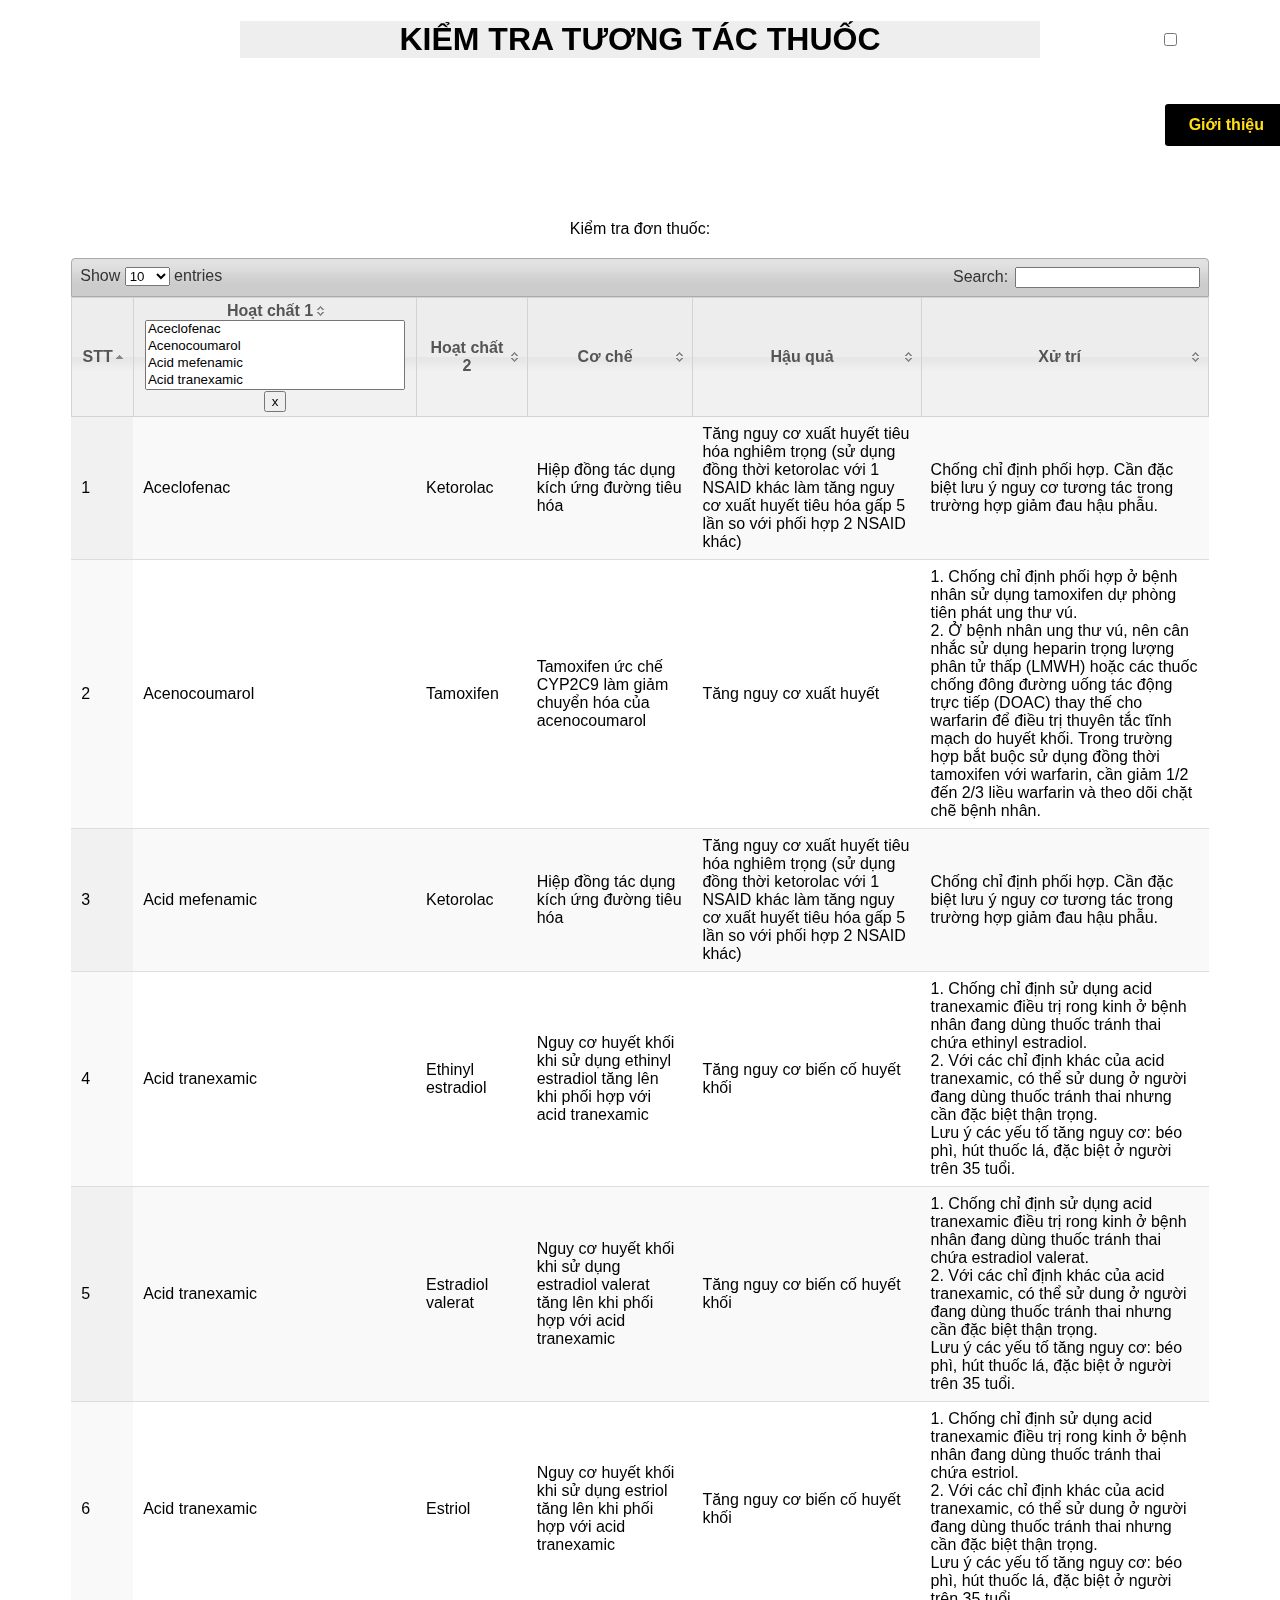
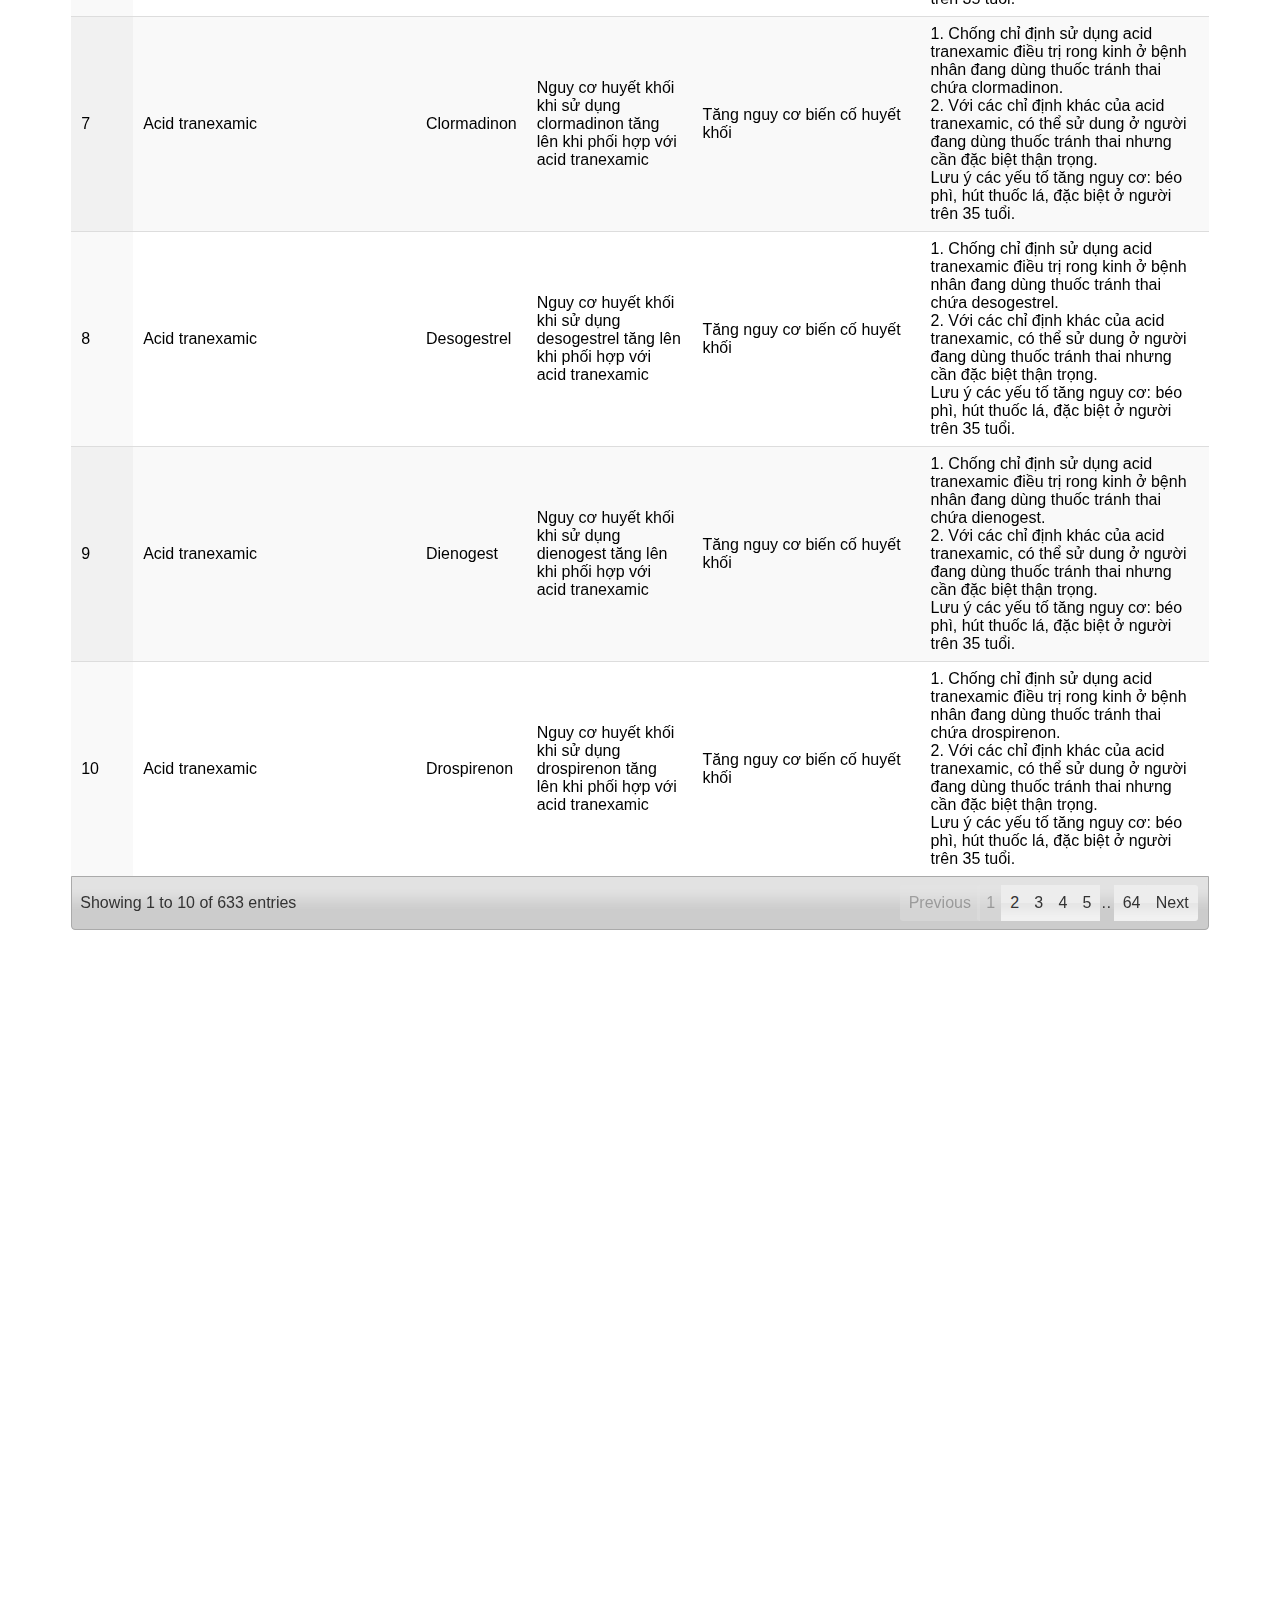
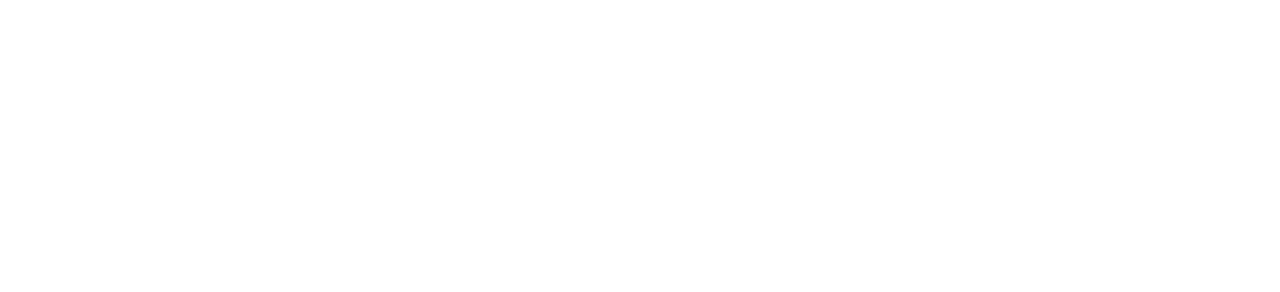
==== index.html @ de85feeb "Update index.html" ====
<!DOCTYPE html>
<html>
<head>

	<meta charset=utf-8 />
	<title>KIỂM TRA ĐƠN THUỐC</title>
	<link href="resources/css/chosen.min.css" rel="stylesheet" type="text/css" />
	
	<link href="resources/css/jquery.dataTables.10.min.css" rel="stylesheet" type="text/css"></link>
	<link href="resources/css/dataTables.colVis.css" rel="stylesheet" type="text/css"></link>
	<link href="resources/css/dataTables.jqueryui.css" rel="stylesheet" type="text/css"></link>
	<link href="resources/css/dataTables.responsive.css" rel="stylesheet" type="text/css" />
	<link href="resources/css/jquery-ui.1.9.0.css" rel="stylesheet" type="text/css" />
	<link href="resources/css/fixedHeader.dataTables.min.css" rel="stylesheet" type="text/css" />	
	<link href="resources/css/jquery.dataTables.yadcf.0.9.2.css" rel="stylesheet" type="text/css" />
	<link href="resources/css/shCore.css" rel="stylesheet" type="text/css" />
	<link href="resources/css/shThemeDefault.css" rel="stylesheet" type="text/css" />
	<link href="resources/css/main.css" rel="stylesheet" type="text/css" />
	<link href="resources/css/select2.css" rel="stylesheet" type="text/css" />
		
	<script src="resources/js/jquery-1.8.2.min.js"></script>
	<script src="resources/js/jquery-ui.1.9.0.js"></script>
	<script src="resources/js/chosen.jquery.min.js"></script>
	<script src="resources/js/jquery.dataTables.10.min.js"></script>
	<script src="resources/js/dataTables.fixedHeader.min.js"></script>
	<script src="resources/js/dataTables.responsive.js"></script>
	<script src="resources/js/dataTables.jqueryui.js"></script>
	<script src="resources/js/dataTables.colVis.js"></script>
	<script src="resources/js/jquery.dataTables.yadcf.0.9.2.js"></script>
	<script src="resources/js/dom_ajax_multiple_1.10_example.js"></script>
	<script type="text/javascript" src="resources/js/shCore.js"></script>
	<script type="text/javascript" src="resources/js/shBrushJScript.js"></script>
	<script src="resources/js/select2.js"></script>

	
	<style>
		.label {
			padding: 0px 10px 0px 10px;
			border: 1px solid #ccc;
			-moz-border-radius: 1em; /* for mozilla-based browsers */
			-webkit-border-radius: 1em; /* for webkit-based browsers */
			border-radius: 1em; /* theoretically for *all* browsers*/
		}
		
		.label.lightblue {
			background-color: #99CCFF;
		}
		
		#external_filter_container_wrapper {
		  margin-bottom: 20px;
		}
		
		#external_filter_container {
		  display: inline-block;
		}
		.modal {
  display: block;
  padding: 0 1em;
  text-align: center;
  width: 100%;
}
@media (min-width: 43.75em) {
  .modal {
    padding: 1em 2em;
    text-align: right;
  }
}
.modal > label {
  background: #000;
  border-radius: .2em;
  color: #FFDE16;
  cursor: pointer;
  display: inline-block;
  font-weight: bold;
  margin: 0.5em 1em;
  padding: 0.75em 1.5em;
  transition: all 0.55s;
}
.modal > label:hover {
  transform: scale(0.97);
}
.modal input {
  position: absolute;
  right: 100px;
  top: 30px;
  z-index: -10;
}
.modal__overlay {
  background: #0c8a5c;
  bottom: 0;
  left: 0;
  position: fixed;
  right: 0;
  text-align: center;
  top: 0;
  z-index: -800;
}
.modal__box {
  padding: 1em .75em;
  position: relative;
  margin: 1em auto;
  max-width: 500px;
  width: 90%;
}
@media (min-height: 37.5em) {
  .modal__box {
    left: 50%;
    position: absolute;
    top: 50%;
    transform: translate(-50%, -80%);
  }
}
@media (min-width: 50em) {
  .modal__box {
    padding: 1.75em;
  }
}
.modal__box label {
  background: #FFDE16;
  border-radius: 50%;
  color: black;
  cursor: pointer;
  display: inline-block;
  height: 1.5em;
  line-height: 1.5em;
  position: absolute;
  right: .5em;
  top: .5em;
  width: 1.5em;
}
.modal__box h2 {
  color: #FFDE16;
  margin-bottom: 1em;
  text-transform: uppercase;
}
.modal__box p {
  color: #FFDE16;
  text-align: left;
}
 
.modal__overlay {
  opacity: 0;
  overflow: hidden;
  transform: scale(0.5);
  transition: all 0.75s cubic-bezier(0.19, 1, 0.22, 1);
}
 
input:checked ~ .modal__overlay {
  opacity: 1;
  transform: scale(1);
  transition: all 0.75s cubic-bezier(0.19, 1, 0.22, 1);
  z-index: 800;
}
 
input:focus + label {
  transform: scale(0.97);
}
			
	</style>
	

</head>
 <body>
	
   	<div class="container_wrapper">
   	 	<div id="description">
	   	 	<h1>KIỂM TRA TƯƠNG TÁC THUỐC</h1> 	 	
   	 	</div>
   	 	<div class="modal">   
					<input class="hide" id="modal" type="checkbox" name="modal" tab-index="1">
    					<label for="modal" >Giới thiệu</label>
   					 <div class="modal__overlay">
     					   <div class="modal__box">
					<label for="modal">✖</label>
            <p>
                 Khoa Dược - VTYT, Trung tâm Y tế huyện Mộ Đức xây dựng bộ công cụ tra cứu điện tử để hỗ trợ nhân viên y tế tra cứu nhanh tương tác thuốc chống chỉ định theo Quyết định số 5948/QĐ-BYT ngày 30/12/2021 của Bộ Y tế. Công cụ này cho phép:
            </p>
            <p>
                <b style="color:crimson">TRA CỨU NHANH</b> toàn bộ tương tác chống chỉ định của 1 hoạt chất bất kỳ.
                <br>
                <b style="color:crimson">DUYỆT ĐƠN</b> kiểm tra tương tác thuốc chống chỉ định giữa các thuốc trong đơn.
            </p>
            <p>
               Đây là công cụ điện tử hỗ trợ công tác chuyên môn dành cho các bác sĩ, dược sĩ và các điều dưỡng giúp quản lý tương tác thuốc trong thực hành lâm sàng. Bộ cơ sở dữ liệu này chỉ ghi nhận các tương tác ở mức độ <b style="color:crimson">chống chỉ định</b>, nhìn chung không khuyến cáo sử dụng đồng thời các thuốc này trên bệnh nhân do nguy cơ vượt trội lợi ích thuốc có thể đem lại cho người bệnh. Do đó, việc không phát hiện được tương tác giữa hai thuốc khi kiểm tra bằng bộ công cụ ở đây <i style="color:crimson">không có nghĩa</i> rằng không xảy ra tương tác trên bệnh nhân.
            </p>	
			    		  </div>
    					</div>
   			</div>	  
		
  	<div class="container">
	      	<div id="external_filter_container_wrapper" class="">
	       	 	<center>
		        <label>Kiểm tra đơn thuốc:</label>
		        <span id="multi-column-filter-01">
			</span>
	       	 	</center>
			
	        
	     	 </div>
			<div id="table_2">
				<table cellpadding="0" cellspacing="0" border="0" class="display" id="entrys_table" width="100%">
<thead>
  <tr>
    <th>STT</th>
    <th>Hoạt chất 1</th>
    <th>Hoạt chất 2</th>
    <th>Cơ chế</th>
    <th>Hậu quả</th>
    <th>Xử trí</th>
  </tr>
</thead>
<tbody>
  <tr>
    <td>1</td>
    <td>Aceclofenac</td>
    <td>Ketorolac</td>
    <td>Hiệp đồng tác dụng kích ứng đường tiêu hóa</td>
    <td>Tăng nguy cơ xuất huyết tiêu hóa nghiêm trọng (sử dụng đồng thời ketorolac với 1 NSAID khác làm tăng nguy cơ xuất huyết tiêu hóa gấp 5 lần so với phối hợp 2 NSAID khác)</td>
    <td>Chống chỉ định phối hợp. Cần đặc biệt lưu ý nguy cơ tương tác trong trường hợp giảm đau hậu phẫu.</td>
  </tr>
  <tr>
    <td>2</td>
    <td>Acenocoumarol</td>
    <td>Tamoxifen</td>
    <td>Tamoxifen ức chế CYP2C9 làm giảm chuyển hóa của acenocoumarol</td>
    <td>Tăng nguy cơ xuất huyết</td>
    <td>1. Chống chỉ định phối hợp ở bệnh nhân sử dụng tamoxifen dự phòng tiên phát ung thư vú.<br> 2. Ở bệnh nhân ung thư vú, nên cân nhắc sử dụng heparin trọng lượng phân tử thấp (LMWH) hoặc các thuốc chống đông đường uống tác động trực tiếp (DOAC) thay thế cho warfarin để điều trị thuyên tắc tĩnh mạch do huyết khối. Trong trường hợp bắt buộc sử dụng đồng thời tamoxifen với warfarin, cần giảm 1/2 đến 2/3 liều warfarin và theo dõi chặt chẽ bệnh nhân.</td>
  </tr>
  <tr>
    <td>3</td>
    <td>Acid mefenamic</td>
    <td>Ketorolac</td>
    <td>Hiệp đồng tác dụng kích ứng đường tiêu hóa</td>
    <td>Tăng nguy cơ xuất huyết tiêu hóa nghiêm trọng (sử dụng đồng thời ketorolac với 1 NSAID khác làm tăng nguy cơ xuất huyết tiêu hóa gấp 5 lần so với phối hợp 2 NSAID khác)</td>
    <td>Chống chỉ định phối hợp. Cần đặc biệt lưu ý nguy cơ tương tác trong trường hợp giảm đau hậu phẫu.</td>
  </tr>
  <tr>
    <td>4</td>
    <td>Acid tranexamic</td>
    <td>Ethinyl estradiol</td>
    <td>Nguy cơ huyết khối khi sử dụng ethinyl estradiol tăng lên khi phối hợp với acid tranexamic</td>
    <td>Tăng nguy cơ biến cố huyết khối</td>
    <td>1. Chống chỉ định sử dụng acid tranexamic điều trị rong kinh ở bệnh nhân đang dùng thuốc tránh thai chứa ethinyl estradiol.<br> 2. Với các chỉ định khác của acid tranexamic, có thể sử dung ở người đang dùng thuốc tránh thai nhưng cần đặc biệt thận trọng.<br> Lưu ý các yếu tố tăng nguy cơ: béo phì, hút thuốc lá, đặc biệt ở người trên 35 tuổi.</td>
  </tr>
  <tr>
    <td>5</td>
    <td>Acid tranexamic</td>
    <td>Estradiol valerat</td>
    <td>Nguy cơ huyết khối khi sử dụng estradiol valerat tăng lên khi phối hợp với acid tranexamic</td>
    <td>Tăng nguy cơ biến cố huyết khối</td>
    <td>1. Chống chỉ định sử dụng acid tranexamic điều trị rong kinh ở bệnh nhân đang dùng thuốc tránh thai chứa estradiol valerat.<br> 2. Với các chỉ định khác của acid tranexamic, có thể sử dung ở người đang dùng thuốc tránh thai nhưng cần đặc biệt thận trọng.<br> Lưu ý các yếu tố tăng nguy cơ: béo phì, hút thuốc lá, đặc biệt ở người trên 35 tuổi.</td>
  </tr>
  <tr>
    <td>6</td>
    <td>Acid tranexamic</td>
    <td>Estriol</td>
    <td>Nguy cơ huyết khối khi sử dụng estriol tăng lên khi phối hợp với acid tranexamic</td>
    <td>Tăng nguy cơ biến cố huyết khối</td>
    <td>1. Chống chỉ định sử dụng acid tranexamic điều trị rong kinh ở bệnh nhân đang dùng thuốc tránh thai chứa estriol.<br> 2. Với các chỉ định khác của acid tranexamic, có thể sử dung ở người đang dùng thuốc tránh thai nhưng cần đặc biệt thận trọng.<br> Lưu ý các yếu tố tăng nguy cơ: béo phì, hút thuốc lá, đặc biệt ở người trên 35 tuổi.</td>
  </tr>
  <tr>
    <td>7</td>
    <td>Acid tranexamic</td>
    <td>Clormadinon</td>
    <td>Nguy cơ huyết khối khi sử dụng clormadinon tăng lên khi phối hợp với acid tranexamic</td>
    <td>Tăng nguy cơ biến cố huyết khối</td>
    <td>1. Chống chỉ định sử dụng acid tranexamic điều trị rong kinh ở bệnh nhân đang dùng thuốc tránh thai chứa clormadinon.<br> 2. Với các chỉ định khác của acid tranexamic, có thể sử dung ở người đang dùng thuốc tránh thai nhưng cần đặc biệt thận trọng.<br> Lưu ý các yếu tố tăng nguy cơ: béo phì, hút thuốc lá, đặc biệt ở người trên 35 tuổi.</td>
  </tr>
  <tr>
    <td>8</td>
    <td>Acid tranexamic</td>
    <td>Desogestrel</td>
    <td>Nguy cơ huyết khối khi sử dụng desogestrel tăng lên khi phối hợp với acid tranexamic</td>
    <td>Tăng nguy cơ biến cố huyết khối</td>
    <td>1. Chống chỉ định sử dụng acid tranexamic điều trị rong kinh ở bệnh nhân đang dùng thuốc tránh thai chứa desogestrel.<br> 2. Với các chỉ định khác của acid tranexamic, có thể sử dung ở người đang dùng thuốc tránh thai nhưng cần đặc biệt thận trọng.<br> Lưu ý các yếu tố tăng nguy cơ: béo phì, hút thuốc lá, đặc biệt ở người trên 35 tuổi.</td>
  </tr>
  <tr>
    <td>9</td>
    <td>Acid tranexamic</td>
    <td>Dienogest</td>
    <td>Nguy cơ huyết khối khi sử dụng dienogest tăng lên khi phối hợp với acid tranexamic</td>
    <td>Tăng nguy cơ biến cố huyết khối</td>
    <td>1. Chống chỉ định sử dụng acid tranexamic điều trị rong kinh ở bệnh nhân đang dùng thuốc tránh thai chứa dienogest.<br> 2. Với các chỉ định khác của acid tranexamic, có thể sử dung ở người đang dùng thuốc tránh thai nhưng cần đặc biệt thận trọng.<br> Lưu ý các yếu tố tăng nguy cơ: béo phì, hút thuốc lá, đặc biệt ở người trên 35 tuổi.</td>
  </tr>
  <tr>
    <td>10</td>
    <td>Acid tranexamic</td>
    <td>Drospirenon</td>
    <td>Nguy cơ huyết khối khi sử dụng drospirenon tăng lên khi phối hợp với acid tranexamic</td>
    <td>Tăng nguy cơ biến cố huyết khối</td>
    <td>1. Chống chỉ định sử dụng acid tranexamic điều trị rong kinh ở bệnh nhân đang dùng thuốc tránh thai chứa drospirenon.<br> 2. Với các chỉ định khác của acid tranexamic, có thể sử dung ở người đang dùng thuốc tránh thai nhưng cần đặc biệt thận trọng.<br> Lưu ý các yếu tố tăng nguy cơ: béo phì, hút thuốc lá, đặc biệt ở người trên 35 tuổi.</td>
  </tr>
  <tr>
    <td>11</td>
    <td>Acid tranexamic</td>
    <td>Etonogestrel</td>
    <td>Nguy cơ huyết khối khi sử dụng etonogestrel tăng lên khi phối hợp với acid tranexamic</td>
    <td>Tăng nguy cơ biến cố huyết khối</td>
    <td>1. Chống chỉ định sử dụng acid tranexamic điều trị rong kinh ở bệnh nhân đang dùng thuốc tránh thai chứa etonogestrel.<br> 2. Với các chỉ định khác của acid tranexamic, có thể sử dung ở người đang dùng thuốc tránh thai nhưng cần đặc biệt thận trọng.<br> Lưu ý các yếu tố tăng nguy cơ: béo phì, hút thuốc lá, đặc biệt ở người trên 35 tuổi.</td>
  </tr>
  <tr>
    <td>12</td>
    <td>Acid tranexamic</td>
    <td>Gestoden</td>
    <td>Nguy cơ huyết khối khi sử dụng gestoden tăng lên khi phối hợp với acid tranexamic</td>
    <td>Tăng nguy cơ biến cố huyết khối</td>
    <td>1. Chống chỉ định sử dụng acid tranexamic điều trị rong kinh ở bệnh nhân đang dùng thuốc tránh thai chứa gestoden.<br> 2. Với các chỉ định khác của acid tranexamic, có thể sử dung ở người đang dùng thuốc tránh thai nhưng cần đặc biệt thận trọng.<br> Lưu ý các yếu tố tăng nguy cơ: béo phì, hút thuốc lá, đặc biệt ở người trên 35 tuổi.</td>
  </tr>
  <tr>
    <td>13</td>
    <td>Acid tranexamic</td>
    <td>Levonorgestrel</td>
    <td>Nguy cơ huyết khối khi sử dụng levonorgestrel tăng lên khi phối hợp với acid tranexamic</td>
    <td>Tăng nguy cơ biến cố huyết khối</td>
    <td>1. Chống chỉ định sử dụng acid tranexamic điều trị rong kinh ở bệnh nhân đang dùng thuốc tránh thai chứa levonorgestrel.<br> 2. Với các chỉ định khác của acid tranexamic, có thể sử dung ở người đang dùng thuốc tránh thai nhưng cần đặc biệt thận trọng.<br> Lưu ý các yếu tố tăng nguy cơ: béo phì, hút thuốc lá, đặc biệt ở người trên 35 tuổi.</td>
  </tr>
  <tr>
    <td>14</td>
    <td>Acid tranexamic</td>
    <td>Lynestrenol</td>
    <td>Nguy cơ huyết khối khi sử dụng lynestrenol tăng lên khi phối hợp với acid tranexamic</td>
    <td>Tăng nguy cơ biến cố huyết khối</td>
    <td>1. Chống chỉ định sử dụng acid tranexamic điều trị rong kinh ở bệnh nhân đang dùng thuốc tránh thai chứa lynestrenol.<br> 2. Với các chỉ định khác của acid tranexamic, có thể sử dung ở người đang dùng thuốc tránh thai nhưng cần đặc biệt thận trọng.<br> Lưu ý các yếu tố tăng nguy cơ: béo phì, hút thuốc lá, đặc biệt ở người trên 35 tuổi.</td>
  </tr>
  <tr>
    <td>15</td>
    <td>Acid tranexamic</td>
    <td>Medroxypro gesteron</td>
    <td>Nguy cơ huyết khối khi sử dụng medroxyprogeste ron tăng lên khi phối hợp với acid tranexamic</td>
    <td>Tăng nguy cơ biến cố huyết khối</td>
    <td>1. Chống chỉ định sử dụng acid tranexamic điều trị rong kinh ở bệnh nhân đang dùng thuốc tránh thai chứa medroxyprogesteron.<br> 2. Với các chỉ định khác của acid tranexamic, có thể sử dung ở người đang dùng thuốc tránh thai nhưng cần đặc biệt thận trọng.<br> Lưu ý các yếu tố tăng nguy cơ: béo phì, hút thuốc lá, đặc biệt ở người trên 35 tuổi.</td>
  </tr>
  <tr>
    <td>16</td>
    <td>Acid tranexamic</td>
    <td>Norelgestro min</td>
    <td>Nguy cơ huyết khối khi sử dụng norelgestromin tăng lên khi phối hợp với acid tranexamic</td>
    <td>Tăng nguy cơ biến cố huyết khối</td>
    <td>1. Chống chỉ định sử dụng acid tranexamic điều trị rong kinh ở bệnh nhân đang dùng thuốc tránh thai chứa norelgestromin.<br> 2. Với các chỉ định khác của acid tranexamic, có thể sử dung ở người đang dùng thuốc tránh thai nhưng cần đặc biệt thận trọng.<br> Lưu ý các yếu tố tăng nguy cơ: béo phì, hút thuốc lá, đặc biệt ở người trên 35 tuổi.</td>
  </tr>
  <tr>
    <td>17</td>
    <td>Acid tranexamic</td>
    <td>Norethindron</td>
    <td>Nguy cơ huyết khối khi sử dụng norethindron tăng lên khi phối hợp với acid tranexamic</td>
    <td>Tăng nguy cơ biến cố huyết khối</td>
    <td>1. Chống chỉ định sử dụng acid tranexamic điều trị rong kinh ở bệnh nhân đang dùng thuốc tránh thai chứa norethindron.<br> 2. Với các chỉ định khác của acid tranexamic, có thể sử dung ở người đang dùng thuốc tránh thai nhưng cần đặc biệt thận trọng.<br> Lưu ý các yếu tố tăng nguy cơ: béo phì, hút thuốc lá, đặc biệt ở người trên 35 tuổi.</td>
  </tr>
  <tr>
    <td>18</td>
    <td>Acid tranexamic</td>
    <td>Norgestrel</td>
    <td>Nguy cơ huyết khối khi sử dụng norgestrel tăng lên khi phối hợp với acid tranexamic</td>
    <td>Tăng nguy cơ biến cố huyết khối</td>
    <td>1. Chống chỉ định sử dụng acid tranexamic điều trị rong kinh ở bệnh nhân đang dùng thuốc tránh thai chứa noregestrel.<br> 2. Với các chỉ định khác của acid tranexamic, có thể sử dung ở người đang dùng thuốc tránh thai nhưng cần đặc biệt thận trọng.<br> Lưu ý các yếu tố tăng nguy cơ: béo phì, hút thuốc lá, đặc biệt ở người trên 35 tuổi.</td>
  </tr>
  <tr>
    <td>19</td>
    <td>Acitretin</td>
    <td>Doxycyclin</td>
    <td>Hiệp đồng tăng độc tính</td>
    <td>Tăng nguy cơ tăng áp nội sọ lành tính (phù gai thị, đau đầu, buồn nôn và nôn, và rối loạn thị giác)</td>
    <td>Chống chỉ định phối hợp</td>
  </tr>
  <tr>
    <td>20</td>
    <td>Acitretin</td>
    <td>Minocyclin</td>
    <td>Hiệp đồng tăng độc tính</td>
    <td>Tăng nguy cơ tăng áp nội sọ lành tính (phù gai thị, đau đầu, buồn nôn và nôn, và rối loạn thị giác)</td>
    <td>Chống chỉ định phối hợp</td>
  </tr>
  <tr>
    <td>21</td>
    <td>Acitretin</td>
    <td>Tetracyclin</td>
    <td>Hiệp đồng tăng độc tính</td>
    <td>Tăng nguy cơ tăng áp nội sọ lành tính (phù gai thị, đau đầu, buồn nôn và nôn, và rối loạn thị giác)</td>
    <td>Chống chỉ định phối hợp</td>
  </tr>
  <tr>
    <td>22</td>
    <td>Acitretin</td>
    <td>Tigecyclin</td>
    <td>Hiệp đồng tăng độc tính</td>
    <td>Tăng nguy cơ tăng áp nội sọ lành tính (phù gai thị, đau đầu, buồn nôn và nôn, và rối loạn thị giác)</td>
    <td>Chống chỉ định phối hợp</td>
  </tr>
  <tr>
    <td>23</td>
    <td>Adipiodon</td>
    <td>Metformin</td>
    <td>Nguy cơ suy thận cấp liên quan đến cả metformin và thuốc cản quang iod. Suy thận cấp làm tăng nguy cơ nhiễm toan lactic.</td>
    <td>Tăng nguy cơ nhiễm toan lactic và suy thận cấp</td>
    <td>1. Bệnh nhân có MLCT &gt; 30 ml/phút/1,73m2 và không có bằng chứng tổn thương thận cấp, được chỉ định tiêm thuốc cản quang đường tĩnh mạch hoặc tiêm thuốc cản quang đường động mạch tiếp xúc với thận thứ cấp (ví dụ: bơm thuốc vào tim phải, động mạch phổi, động mạch cảnh, động mạch dưới đòn, động mạch vành, động mạch mạc treo hay động mạch dưới động mạch thận): tiếp tục sử dụng metformin như bình thường.<br> 2. Bệnh nhân (1) MLCT &lt; 30 ml/phút/1,73m2 tiêm thuốc cản quang đường tĩnh mạch, đường động mạch tiếp xúc với thận thứ cấp, hoặc (2) Bệnh nhân tiêm thuốc cản quang đường động mạch tiếp xúc với thận đầu tiên (ví dụ: bơm thuốc vào tim trái, động mạch chủ ngực, động mạch chủ bụng trên động mạch thận hoặc động mạch thận) hoặc (3) Có tổn thương thận: Ngừng metformin trước hoặc tại thời điểm tiến hành thủ thuật chẩn đoán hình ảnh và không được dùng lại cho đến ít nhất 48 giờ sau đó. Sau 48 giờ, chỉ sử dụng lại metformin sau khi chức năng thận được đánh giá lại và cho thấy ổn định.<br> * Lưu ý:<br> - Các yếu tố nguy cơ: suy thận, suy tim, không đủ dịch hoặc thiếu dịch, sử dụng liều cao thuốc cản quang hoặc sử dụng đồng thời các thuốc độc tính trên thận khác.<br> - Khuyến cáo về tương tác này không áp dụng trong trường hợp bơm thuốc cản quang iod để chụp X-quang tử cung - vòi trứng.</td>
  </tr>
  <tr>
    <td>24</td>
    <td>Agomelatin</td>
    <td>Ciprofloxacin</td>
    <td>Ciprofloxacin ức chế CYP1A2 mạnh làm giảm chuyển hóa của agomelatin</td>
    <td>Tăng nồng độ của agomelatin trong huyết thanh, tăng nguy cơ tác dụng không mong muốn(đau đầu, buồn ngủ, mệt mỏi, kích động, lo lắng, căng thẳng, chóng mặt, tím tái...)</td>
    <td>Chống chỉ định phối hợp</td>
  </tr>
  <tr>
    <td>25</td>
    <td>Agomelatin</td>
    <td>Fluvoxamin</td>
    <td>Fluvoxamin ức chế CYP1A2 mạnh làm giảm chuyển hóa của agomelatin</td>
    <td>Tăng nồng độ của agomelatin trong huyết thanh, tăng nguy cơ tác dụng không mong muốn(đau đầu, buồn ngủ, mệt mỏi, kích động, lo lắng, căng thẳng, chóng mặt, tím tái...)</td>
    <td>Chống chỉ định phối hợp</td>
  </tr>
  <tr>
    <td>26</td>
    <td>Alfuzosin</td>
    <td>Boceprevir</td>
    <td>Boceprevir ức chế CYP3A4 làm giảm chuyển hóa của alfuzosin</td>
    <td>Tăng nồng độ alfuzosin trong huyết thanh, tâng nguy cơ hạ huyết áp nghiêm trọng</td>
    <td>Chống chỉ định phối hợp</td>
  </tr>
  <tr>
    <td>27</td>
    <td>Alfuzosin</td>
    <td>Lopinavir/ritonavir</td>
    <td>Lopinavir/ritonavir ức chế CYP3A4 làm giảm chuyển hóa của alfuzosin</td>
    <td>Tăng nồng độ alfuzosin trong huyết thanh, tâng nguy cơ hạ huyết áp nghiêm trọng</td>
    <td>Chống chỉ định phối hợp</td>
  </tr>
  <tr>
    <td>28</td>
    <td>Alfuzosin</td>
    <td>Atazanavir/ritonavir</td>
    <td>Atazanavir/ritonavir ức chế CYP3A4 làm giảm chuyển hóa của alfuzosin</td>
    <td>Tăng nồng độ alfuzosin trong huyết thanh, tâng nguy cơ hạ huyết áp nghiêm trọng</td>
    <td>Chống chỉ định phối hợp</td>
  </tr>
  <tr>
    <td>29</td>
    <td>Alfuzosin</td>
    <td>Darunavir/ritonavir</td>
    <td>Darunavir/ritonavir ức chế CYP3A4 làm giảm chuyển hóa của alfuzosin</td>
    <td>Tăng nồng độ alfuzosin trong huyết thanh, tâng nguy cơ hạ huyết áp nghiêm trọng</td>
    <td>Chống chỉ định phối hợp</td>
  </tr>
  <tr>
    <td>30</td>
    <td>Alfuzosin</td>
    <td>Indinavir +/- ritonavir</td>
    <td>Indinavir ức chế CYP3A4 làm giảm chuyển hóa của alfuzosin</td>
    <td>Tăng nồng độ alfuzosin trong huyết thanh, tâng nguy cơ hạ huyết áp nghiêm trọng</td>
    <td>Chống chỉ định phối hợp</td>
  </tr>
  <tr>
    <td>31</td>
    <td>Alfuzosin</td>
    <td>Saquinavir +/- ritonavir</td>
    <td>Saquinavir ức chế CYP3A4 làm giảm chuyển hóa của alfuzosin</td>
    <td>Tăng nồng độ alfuzosin trong huyết thanh, tâng nguy cơ hạ huyết áp nghiêm trọng</td>
    <td>Chống chỉ định phối hợp</td>
  </tr>
  <tr>
    <td>32</td>
    <td>Aliskiren</td>
    <td>Benazepril</td>
    <td>Hiệp đồng tăng tác dụng</td>
    <td>Tăng nguy cơ tăng kali máu, suy thận và hạ huyết áp</td>
    <td>1. Chống chỉ định ở bệnh nhân đái tháo đường hoặc suy thận (MLCT &lt; 60 ml/ph/1,73 m2).<br> 2. Ở các đối tượng khác, cũng nên tránh phối hợp này. Trong trường hợp bắt buộc phối hợp, theo dõi chặt chẽ kali, creatinin và huyết áp của bệnh nhân.</td>
  </tr>
  <tr>
    <td>33</td>
    <td>Aliskiren</td>
    <td>Candesartan</td>
    <td>Hiệp đồng tăng tác dụng</td>
    <td>Tăng nguy cơ tăng kali máu, suy thận và hạ huyết áp</td>
    <td>1. Chống chỉ định ở bệnh nhân đái tháo đường hoặc suy thận (MLCT &lt; 60 ml/ph/1,73 m2).<br> 2. Ở các đối tượng khác, cũng nên tránh phối hợp này. Trong trường hợp bắt buộc phối hợp, theo dõi chặt chẽ kali, creatinin và huyết áp của bệnh nhân.</td>
  </tr>
  <tr>
    <td>34</td>
    <td>Aliskiren</td>
    <td>Captopril</td>
    <td>Hiệp đồng tăng tác dụng</td>
    <td>Tăng nguy cơ tăng kali máu, suy thận và hạ huyết áp</td>
    <td>1. Chống chỉ định ở bệnh nhân đái tháo đường hoặc suy thận (MLCT &lt; 60 ml/ph/1,73 m2).<br> 2. Ở các đối tượng khác, cũng nên tránh phối hợp này. Trong trường hợp bắt buộc phối hợp, theo dõi chặt chẽ kali, creatinin và huyết áp của bệnh nhân.</td>
  </tr>
  <tr>
    <td>35</td>
    <td>Aliskiren</td>
    <td>Enalapril</td>
    <td>Hiệp đồng tăng tác dụng</td>
    <td>Tăng nguy cơ tăng kali máu, suy thận và hạ huyết áp</td>
    <td>1. Chống chỉ định ở bệnh nhân đái tháo đường hoặc suy thận (MLCT &lt; 60 ml/ph/1,73 m2).<br> 2. Ở các đối tượng khác, cũng nên tránh phối hợp này. Trong trường hợp bắt buộc phối hợp, theo dõi chặt chẽ kali, creatinin và huyết áp của bệnh nhân.</td>
  </tr>
  <tr>
    <td>36</td>
    <td>Aliskiren</td>
    <td>Eprosartan</td>
    <td>Hiệp đồng tăng tác dụng</td>
    <td>Tăng nguy cơ tăng kali máu, suy thận và hạ huyết áp</td>
    <td>1. Chống chỉ định ở bệnh nhân đái tháo đường hoặc suy thận (MLCT &lt; 60 ml/ph/1,73 m2).<br> 2. Ở các đối tượng khác, cũng nên tránh phối hợp này. Trong trường hợp bắt buộc phối hợp, theo dõi chặt chẽ kali, creatinin và huyết áp của bệnh nhân.</td>
  </tr>
  <tr>
    <td>37</td>
    <td>Aliskiren</td>
    <td>Imidapril</td>
    <td>Hiệp đồng tăng tác dụng</td>
    <td>Tăng nguy cơ tăng kali máu, suy thận và hạ huyết áp</td>
    <td>1. Chống chỉ định ở bệnh nhân đái tháo đường hoặc suy thận (MLCT &lt; 60 ml/ph/1,73 m2).<br> 2. Ở các đối tượng khác, cũng nên tránh phối hợp này. Trong trường hợp bắt buộc phối hợp, theo dõi chặt chẽ kali, creatinin và huyết áp của bệnh nhân.</td>
  </tr>
  <tr>
    <td>38</td>
    <td>Aliskiren</td>
    <td>Irbesartan</td>
    <td>Hiệp đồng tăng tác dụng</td>
    <td>Tăng nguy cơ tăng kali máu, suy thận và hạ huyết áp</td>
    <td>1. Chống chỉ định ở bệnh nhân đái tháo đường hoặc suy thận (MLCT &lt; 60 ml/ph/1,73 m2).<br> 2. Ở các đối tượng khác, cũng nên tránh phối hợp này. Trong trường hợp bắt buộc phối hợp, theo dõi chặt chẽ kali, creatinin và huyết áp của bệnh nhân.</td>
  </tr>
  <tr>
    <td>39</td>
    <td>Aliskiren</td>
    <td>Lisinopril</td>
    <td>Hiệp đồng tăng tác dụng</td>
    <td>Tăng nguy cơ tăng kali máu, suy thận và hạ huyết áp</td>
    <td>1. Chống chỉ định ở bệnh nhân đái tháo đường hoặc suy thận (MLCT &lt; 60 ml/ph/1,73 m2).<br> 2. Ở các đối tượng khác, cũng nên tránh phối hợp này. Trong trường hợp bắt buộc phối hợp, theo dõi chặt chẽ kali, creatinin và huyết áp của bệnh nhân.</td>
  </tr>
  <tr>
    <td>40</td>
    <td>Aliskiren</td>
    <td>Losartan</td>
    <td>Hiệp đồng tăng tác dụng</td>
    <td>Tăng nguy cơ tăng kali máu, suy thận và hạ huyết áp</td>
    <td>1. Chống chỉ định ở bệnh nhân đái tháo đường hoặc suy thận (MLCT &lt; 60 ml/ph/1,73 m2).<br> 2. Ở các đối tượng khác, cũng nên tránh phối hợp này. Trong trường hợp bắt buộc phối hợp, theo dõi chặt chẽ kali, creatinin và huyết áp của bệnh nhân.</td>
  </tr>
  <tr>
    <td>41</td>
    <td>Aliskiren</td>
    <td>Olmesartan</td>
    <td>Hiệp đồng tăng tác dụng</td>
    <td>Tăng nguy cơ tăng kali máu, suy thận và hạ huyết áp</td>
    <td>1. Chống chỉ định ở bệnh nhân đái tháo đường hoặc suy thận (MLCT &lt; 60 ml/ph/1,73 m2).<br> 2. Ở các đối tượng khác, cũng nên tránh phối hợp này. Trong trường hợp bắt buộc phối hợp, theo dõi chặt chẽ kali, creatinin và huyết áp của bệnh nhân.</td>
  </tr>
  <tr>
    <td>42</td>
    <td>Aliskiren</td>
    <td>Perindopril</td>
    <td>Hiệp đồng tăng tác dụng</td>
    <td>Tăng nguy cơ tăng kali máu, suy thận và hạ huyết áp</td>
    <td>1. Chống chỉ định ở bệnh nhân đái tháo đường hoặc suy thận (MLCT &lt; 60 ml/ph/1,73 m2).<br> 2. Ở các đối tượng khác, cũng nên tránh phối hợp này. Trong trường hợp bắt buộc phối hợp, theo dõi chặt chẽ kali, creatinin và huyết áp của bệnh nhân.</td>
  </tr>
  <tr>
    <td>43</td>
    <td>Aliskiren</td>
    <td>Quinapril</td>
    <td>Hiệp đồng tăng tác dụng</td>
    <td>Tăng nguy cơ tăng kali máu, suy thận và hạ huyết áp</td>
    <td>1. Chống chỉ định ở bệnh nhân đái tháo đường hoặc suy thận (MLCT &lt; 60 ml/ph/1,73 m2).<br> 2. Ở các đối tượng khác, cũng nên tránh phối hợp này. Trong trường hợp bắt buộc phối hợp, theo dõi chặt chẽ kali, creatinin và huyết áp của bệnh nhân.</td>
  </tr>
  <tr>
    <td>44</td>
    <td>Aliskiren</td>
    <td>Ramipril</td>
    <td>Hiệp đồng tăng tác dụng</td>
    <td>Tăng nguy cơ tăng kali máu, suy thận và hạ huyết áp</td>
    <td>1. Chống chỉ định ở bệnh nhân đái tháo đường hoặc suy thận (MLCT &lt; 60 ml/ph/1,73 m2).<br> 2. Ở các đối tượng khác, cũng nên tránh phối hợp này. Trong trường hợp bắt buộc phối hợp, theo dõi chặt chẽ kali, creatinin và huyết áp của bệnh nhân.</td>
  </tr>
  <tr>
    <td>45</td>
    <td>Aliskiren</td>
    <td>Telmisartan</td>
    <td>Hiệp đồng tăng tác dụng</td>
    <td>Tăng nguy cơ tăng kali máu, suy thận và hạ huyết áp</td>
    <td>1. Chống chỉ định ở bệnh nhân đái tháo đường hoặc suy thận (MLCT &lt; 60 ml/ph/1,73 m2).<br> 2. Ở các đối tượng khác, cũng nên tránh phối hợp này. Trong trường hợp bắt buộc phối hợp, theo dõi chặt chẽ kali, creatinin và huyết áp của bệnh nhân.</td>
  </tr>
  <tr>
    <td>46</td>
    <td>Aliskiren</td>
    <td>Trandolapril</td>
    <td>Hiệp đồng tăng tác dụng</td>
    <td>Tăng nguy cơ tăng kali máu, suy thận và hạ huyết áp</td>
    <td>1. Chống chỉ định ở bệnh nhân đái tháo đường hoặc suy thận (MLCT &lt; 60 ml/ph/1,73 m2).<br> 2. Ở các đối tượng khác, cũng nên tránh phối hợp này. Trong trường hợp bắt buộc phối hợp, theo dõi chặt chẽ kali, creatinin và huyết áp của bệnh nhân.</td>
  </tr>
  <tr>
    <td>47</td>
    <td>Aliskiren</td>
    <td>Valsartan</td>
    <td>Hiệp đồng tăng tác dụng</td>
    <td>Tăng nguy cơ tăng kali máu, suy thận và hạ huyết áp</td>
    <td>1. Chống chỉ định ở bệnh nhân đái tháo đường hoặc suy thận (MLCT &lt; 60 ml/ph/1,73 m2).<br> 2. Ở các đối tượng khác, cũng nên tránh phối hợp này. Trong trường hợp bắt buộc phối hợp, theo dõi chặt chẽ kali, creatinin và huyết áp của bệnh nhân.</td>
  </tr>
  <tr>
    <td>48</td>
    <td>Aliskiren</td>
    <td>Zofenopril</td>
    <td>Hiệp đồng tăng tác dụng</td>
    <td>Tăng nguy cơ tăng kali máu, suy thận và hạ huyết áp</td>
    <td>1. Chống chỉ định ở bệnh nhân đái tháo đường hoặc suy thận (MLCT &lt; 60 ml/ph/1,73 m2).<br> 2. Ở các đối tượng khác, cũng nên tránh phối hợp này. Trong trường hợp bắt buộc phối hợp, theo dõi chặt chẽ kali, creatinin và huyết áp của bệnh nhân.</td>
  </tr>
  <tr>
    <td>49</td>
    <td>Alprazolam</td>
    <td>Indinavir +/- ritonavir</td>
    <td>Indinavir ức chế CYP3A4 làm giảm chuyển hóa của alprazolam</td>
    <td>Tăng nồng độ alprazolam trong huyết thanh, tăng nguy cơ tác dụng không mong muốn (buồn ngủ, lờ đờ, lẫn lộn, nặng hơn có thể xuất hiện mất điều hòa vận động, giảm trương lực cơ, hạ huyết áp, suy hô hấp, hôn mê)</td>
    <td>Chống chỉ định phối hợp</td>
  </tr>
  <tr>
    <td>50</td>
    <td>Amiodaron</td>
    <td>Thioridazin</td>
    <td>Hiệp đồng tăng tác dụng</td>
    <td>Tăng nguy cơ kéo dài khoảng QT, xoắn đỉnh</td>
    <td>1. Chống chỉ định phối hợp ở các bệnh nhân có hội chứng QT kéo dài do di truyền hoặc mắc phải.<br> 2. Trên các đối tượng bệnh nhân khác, tốt nhất nên tránh phối hợp các thuốc này. Trong trường hợp cần thiết phối hợp, cần đánh giá cẩn thận nguy cơ/lợi ích và lượng giá các yếu tố nguy cơ trên từng bệnh nhân, đặc biệt là rối loạn điện giải (hạ kali máu, hạ magie máu, hạ calci máu), nhịp tim chậm, nữ giới trước khi quyết định kê đơn.</td>
  </tr>
  <tr>
    <td>51</td>
    <td>Amiodaron</td>
    <td>Moxifloxacin</td>
    <td>Hiệp đồng tăng tác dụng</td>
    <td>Tăng nguy cơ kéo dài khoảng QT, xoắn đỉnh</td>
    <td>1. Chống chỉ định phối hợp ở các bệnh nhân có hội chứng QT kéo dài do di truyền hoặc mắc phải.<br> 2. Trên các đối tượng bệnh nhân khác, tốt nhất nên tránh phối hợp các thuốc này. Trong trường hợp cần thiết phối hợp, cần đánh giá cẩn thận nguy cơ/lợi ích và lượng giá các yếu tố nguy cơ trên từng bệnh nhân, đặc biệt là rối loạn điện giải (hạ kali máu, hạ magie máu, hạ calci máu), nhịp tim chậm, nữ giới trước khi quyết định kê đơn.</td>
  </tr>
  <tr>
    <td>52</td>
    <td>Amiodaron</td>
    <td>Sotalol</td>
    <td>Hiệp đồng tăng tác dụng</td>
    <td>Tăng nguy cơ kéo dài khoảng QT, xoắn đỉnh</td>
    <td>1. Chống chỉ định phối hợp ở các bệnh nhân có hội chứng QT kéo dài do di truyền hoặc mắc phải.<br> 2. Trên các đối tượng bệnh nhân khác, tốt nhất nên tránh phối hợp các thuốc này. Trong trường hợp cần thiết phối hợp, cần đánh giá cẩn thận nguy cơ/lợi ích và lượng giá các yếu tố nguy cơ trên từng bệnh nhân, đặc biệt là rối loạn điện giải (hạ kali máu, hạ magie máu, hạ calci máu), nhịp tim chậm, nữ giới trước khi quyết định kê đơn.</td>
  </tr>
  <tr>
    <td>53</td>
    <td>Amiodaron</td>
    <td>Clorpromazin</td>
    <td>Hiệp đồng tăng tác dụng</td>
    <td>Tăng nguy cơ kéo dài khoảng QT, xoắn đỉnh</td>
    <td>1. Chống chỉ định phối hợp ở các bệnh nhân có hội chứng QT kéo dài do di truyền hoặc mắc phải.<br> 2. Trên các đối tượng bệnh nhân khác, tốt nhất nên tránh phối hợp các thuốc này. Trong trường hợp cần thiết phối hợp, cần đánh giá cẩn thận nguy cơ/lợi ích và lượng giá các yếu tố nguy cơ trên từng bệnh nhân, đặc biệt là rối loạn điện giải (hạ kali máu, hạ magie máu, hạ calci máu), nhịp tim chậm, nữ giới trước khi quyết định kê đơn.</td>
  </tr>
  <tr>
    <td>54</td>
    <td>Amiodaron</td>
    <td>Citalopram</td>
    <td>Hiệp đồng tăng tác dụng</td>
    <td>Tăng nguy cơ kéo dài khoảng QT, xoắn đỉnh</td>
    <td>1. Chống chỉ định phối hợp ở các bệnh nhân có hội chứng QT kéo dài do di truyền hoặc mắc phải.<br> 2. Trên các đối tượng bệnh nhân khác, tốt nhất nên tránh phối hợp các thuốc này. Trong trường hợp cần thiết phối hợp, cần đánh giá cẩn thận nguy cơ/lợi ích và lượng giá các yếu tố nguy cơ trên từng bệnh nhân, đặc biệt là rối loạn điện giải (hạ kali máu, hạ magie máu, hạ calci máu), nhịp tim chậm, nữ giới trước khi quyết định kê đơn.</td>
  </tr>
  <tr>
    <td>55</td>
    <td>Amiodaron</td>
    <td>Escitalopram</td>
    <td>Hiệp đồng tăng tác dụng</td>
    <td>Tăng nguy cơ kéo dài khoảng QT, xoắn đỉnh</td>
    <td>1. Chống chỉ định phối hợp ở các bệnh nhân có hội chứng QT kéo dài do di truyền hoặc mắc phải.<br> 2. Trên các đối tượng bệnh nhân khác, tốt nhất nên tránh phối hợp các thuốc này. Trong trường hợp cần thiết phối hợp, cần đánh giá cẩn thận nguy cơ/lợi ích và lượng giá các yếu tố nguy cơ trên từng bệnh nhân, đặc biệt là rối loạn điện giải (hạ kali máu, hạ magie máu, hạ calci máu), nhịp tim chậm, nữ giới trước khi quyết định kê đơn.</td>
  </tr>
  <tr>
    <td>56</td>
    <td>Amiodaron</td>
    <td>Haloperidol</td>
    <td>Hiệp đồng tăng tác dụng</td>
    <td>Tăng nguy cơ kéo dài khoảng QT, xoắn đỉnh</td>
    <td>1. Chống chỉ định phối hợp ở các bệnh nhân có hội chứng QT kéo dài do di truyền hoặc mắc phải.<br> 2. Trên các đối tượng bệnh nhân khác, tốt nhất nên tránh phối hợp các thuốc này. Trong trường hợp cần thiết phối hợp, cần đánh giá cẩn thận nguy cơ/lợi ích và lượng giá các yếu tố nguy cơ trên từng bệnh nhân, đặc biệt là rối loạn điện giải (hạ kali máu, hạ magie máu, hạ calci máu), nhịp tim chậm, nữ giới trước khi quyết định kê đơn.</td>
  </tr>
  <tr>
    <td>57</td>
    <td>Amiodaron</td>
    <td>Cloroquin</td>
    <td>Hiệp đồng tăng tác dụng</td>
    <td>Tăng nguy cơ kéo dài khoảng QT, xoắn đỉnh</td>
    <td>1. Chống chỉ định phối hợp ở các bệnh nhân có hội chứng QT kéo dài do di truyền hoặc mắc phải.<br> 2. Trên các đối tượng bệnh nhân khác, tốt nhất nên tránh phối hợp các thuốc này. Trong trường hợp cần thiết phối hợp, cần đánh giá cẩn thận nguy cơ/lợi ích và lượng giá các yếu tố nguy cơ trên từng bệnh nhân, đặc biệt là rối loạn điện giải (hạ kali máu, hạ magie máu, hạ calci máu), nhịp tim chậm, nữ giới trước khi quyết định kê đơn.</td>
  </tr>
  <tr>
    <td>58</td>
    <td>Amiodaron</td>
    <td>Domperidon</td>
    <td>Hiệp đồng tăng tác dụng</td>
    <td>Tăng nguy cơ kéo dài khoảng QT, xoắn đỉnh</td>
    <td>Chống chỉ định phối hợp.</td>
  </tr>
  <tr>
    <td>59</td>
    <td>Amiodaron</td>
    <td>Fluconazol</td>
    <td>Hiệp đồng tăng tác dụng</td>
    <td>Tăng nguy cơ kéo dài khoảng QT, xoắn đỉnh</td>
    <td>1. Chống chỉ định phối hợp ở các bệnh nhân có hội chứng QT kéo dài do di truyền hoặc mắc phải.<br> 2. Trên các đối tượng bệnh nhân khác, tốt nhất nên tránh phối hợp các thuốc này. Trong trường hợp cần thiết phối hợp, cần đánh giá cẩn thận nguy cơ/lợi ích và lượng giá các yếu tố nguy cơ trên từng bệnh nhân, đặc biệt là rối loạn điện giải (hạ kali máu, hạ magie máu, hạ calci máu), nhịp tim chậm, nữ giới trước khi quyết định kê đơn.</td>
  </tr>
  <tr>
    <td>60</td>
    <td>Amiodaron</td>
    <td>Piperaquin/ dihydroartemisinin (piperaquin)</td>
    <td>Hiệp đồng tăng tác dụng</td>
    <td>Tăng nguy cơ kéo dài khoảng QT, xoắn đỉnh</td>
    <td>1. Chống chỉ định phối hợp ở các bệnh nhân có hội chứng QT kéo dài do di truyền hoặc mắc phải.<br> 2. Trên các đối tượng bệnh nhân khác, tốt nhất nên tránh phối hợp các thuốc này. Trong trường hợp cần thiết phối hợp, cần đánh giá cẩn thận nguy cơ/lợi ích và lượng giá các yếu tố nguy cơ trên từng bệnh nhân, đặc biệt là rối loạn điện giải (hạ kali máu, hạ magie máu, hạ calci máu), nhịp tim chậm, nữ giới trước khi quyết định kê đơn.</td>
  </tr>
  <tr>
    <td>61</td>
    <td>Amiodaron</td>
    <td>Colchicin</td>
    <td>Amiodaron ức chế P-gp làm giảm thải trừ colchicin.</td>
    <td>Tăng nồng độ colchicin trong huyết thanh, tăng nguy cơ tác dụng độc tính (tiêu chảy, nôn, đau bụng, sốt, xuất huyết, giảm cả ba dòng tế bào máu, các dấu hiệu độc tính trên cơ như đau cơ, mỏi cơ hoặc yếu cơ, nước tiểu sẫm màu, dị cảm, trường hợp nặng có thể gây suy đa tạng và tử vong).</td>
    <td>1. Chống chỉ định ở bệnh nhân suy gan hoặc suy thận.<br> 2. Ở bệnh nhân chức năng gan, thận bình thường: nên tránh phối hợp. Nếu phối hợp: giảm liều colchicin. Dùng liều tiếp theo của colchicin sau 3 ngày. Theo dõi nguy cơ độc tính của colchicin.</td>
  </tr>
  <tr>
    <td>62</td>
    <td>Amiodaron</td>
    <td>Lopinavir/ritonavir (ritonavir)</td>
    <td>Ritonavir ức chế CYP3A4 làm giảm chuyển hóa của amiodaron</td>
    <td>Tăng nồng độ amiodaron trong huyết thanh, tăng nguy cơ tác dụng không mong muốn (hạ huyết áp, chậm nhịp tim, ngừng xoang...)</td>
    <td>Chống chỉ định phối hợp</td>
  </tr>
  <tr>
    <td>63</td>
    <td>Amiodaron</td>
    <td>Darunavir/ritonavir (ritonavir)</td>
    <td>Ritonavir ức chế CYP3A4 làm giảm chuyển hóa của amiodaron</td>
    <td>Tăng nồng độ amiodaron trong huyết thanh, tăng nguy cơ tác dụng không mong muốn (hạ huyết áp, chậm nhịp tim, ngừng xoang...)</td>
    <td>Chống chỉ định phối hợp</td>
  </tr>
  <tr>
    <td>64</td>
    <td>Amiodaron</td>
    <td>Atazanavir/ritonavir (ritonavir)</td>
    <td>Ritonavir ức chế CYP3A4 làm giảm chuyển hóa của amiodaron</td>
    <td>Tăng nồng độ amiodaron trong huyết thanh, tăng nguy cơ tác dụng không mong muốn (hạ huyết áp, chậm nhịp tim, ngừng xoang...)</td>
    <td>Chống chỉ định phối hợp</td>
  </tr>
  <tr>
    <td>65</td>
    <td>Amiodaron</td>
    <td>Indinavir +/- ritonavir</td>
    <td>Indinavir ức chế CYP3A4 làm giảm chuyển hóa của amiodaron</td>
    <td>Tăng nồng độ amiodaron trong huyết thanh, tăng nguy cơ tác dụng không mong muốn (hạ huyết áp, chậm nhịp tim, ngừng xoang...)</td>
    <td>Chống chỉ định phối hợp</td>
  </tr>
  <tr>
    <td>66</td>
    <td>Amiodaron</td>
    <td>Saquinavir +/- ritonavir</td>
    <td>Saquinavir ức chế CYP3A4 làm giảm chuyển hóa của amiodaron</td>
    <td>Tăng nồng độ amiodaron trong huyết thanh, tăng nguy cơ tác dụng không mong muốn (hạ huyết áp, chậm nhịp tim, ngừng xoang...)</td>
    <td>Chống chỉ định phối hợp</td>
  </tr>
  <tr>
    <td>67</td>
    <td>Amiodaron</td>
    <td>Sparfloxacin</td>
    <td>Hiệp đồng tăng tác dụng</td>
    <td>Tăng nguy cơ kéo dài khoảng QT, xoắn đỉnh</td>
    <td>1. Chống chỉ định phối hợp ở các bệnh nhân có hội chứng QT kéo dài do di truyền hoặc mắc phải.<br> 2. Trên các đối tượng bệnh nhân khác, tốt nhất nên tránh phối hợp các thuốc này. Trong trường hợp cần thiết phối hợp, cần đánh giá cẩn thận nguy cơ/lợi ích và lượng giá các yếu tố nguy cơ trên từng bệnh nhân, đặc biệt là rối loạn điện giải (hạ kali máu, hạ magie máu, hạ calci máu), nhịp tim chậm, nữ giới trước khi quyết định kê đơn.</td>
  </tr>
  <tr>
    <td>68</td>
    <td>Amisulpirid</td>
    <td>Thioridazin</td>
    <td>Hiệp đồng tăng tác dụng</td>
    <td>Tăng nguy cơ kéo dài khoảng QT, xoắn đỉnh</td>
    <td>1. Chống chỉ định phối hợp ở các bệnh nhân có hội chứng QT kéo dài do di truyền hoặc mắc phải.<br> 2. Trên các đối tượng bệnh nhân khác, tốt nhất nên tránh phối hợp các thuốc này. Trong trường hợp cần thiết phối hợp, cần đánh giá cẩn thận nguy cơ/lợi ích và lượng giá các yếu tố nguy cơ trên từng bệnh nhân, đặc biệt là rối loạn điện giải (hạ kali máu, hạ magie máu, hạ calci máu), nhịp tim chậm, nữ giới trước khi quyết định kê đơn.</td>
  </tr>
  <tr>
    <td>69</td>
    <td>Amisulpirid</td>
    <td>Sparfloxacin</td>
    <td>Hiệp đồng tăng tác dụng</td>
    <td>Tăng nguy cơ kéo dài khoảng QT, xoắn đỉnh</td>
    <td>1. Chống chỉ định phối hợp ở các bệnh nhân có hội chứng QT kéo dài do di truyền hoặc mắc phải.<br> 2. Trên các đối tượng bệnh nhân khác, tốt nhất nên tránh phối hợp các thuốc này. Trong trường hợp cần thiết phối hợp, cần đánh giá cẩn thận nguy cơ/lợi ích và lượng giá các yếu tố nguy cơ trên từng bệnh nhân, đặc biệt là rối loạn điện giải (hạ kali máu, hạ magie máu, hạ calci máu), nhịp tim chậm, nữ giới trước khi quyết định kê đơn.</td>
  </tr>
  <tr>
    <td>70</td>
    <td>Amitriptylin</td>
    <td>Linezolid</td>
    <td>Hiệp đồng tác dụng serotonin</td>
    <td>Tăng nguy cơ hội chứng serotonin (sốt cao, rối loạn nhận thức, tăng phản xạ, mất phối hợp, rung giật cơ, cứng cơ, co giật, nhịp tim nhanh, tăng huyết áp, tăng thân nhiệt, vã mồ hôi, ảo giác, kích động hoặc bồn chồn…)</td>
    <td>1. Cố gắng tránh sử dụng đồng thời linezolid và amitriptylin. Tốt nhất các thuốc này nên sử dụng cách nhau 2 tuần. Cân nhắc thay đổi sang các thuốc nhóm khác có cùng chỉ định và ít có nguy cơ tương tác hơn.<br> 2. Trong hợp không thể trì hoãn điều trị được 2 tuần, bắt buộc sử dụng dài ngày hoặc khẩn cấp bằng linezolid và không có thuốc khác thay thế, cân bằng lợi ích và nguy cơ xảy ra hội chứng serotonin. Nếu lợi ích vượt trội nguy cơ, vẫn có thể sử dụng đồng thời nhưng cần giám sát chặt chẽ chặt chẽ bệnh nhân, đặc biệt trong tháng đầu tiên sử dụng đồng thời 2 thuốc.</td>
  </tr>
  <tr>
    <td>71</td>
    <td>Amitriptylin</td>
    <td>Xanh methylen (sử dụng đường tiêm tĩnh mạch)</td>
    <td>Hiệp đồng tác dụng serotonin</td>
    <td>Tăng nguy cơ hội chứng serotonin (sốt cao, rối loạn nhận thức, tăng phản xạ, mất phối hợp, rung giật cơ, cứng cơ, co giật, nhịp tim nhanh, tăng huyết áp, tăng thân nhiệt, vã mồ hôi, ảo giác, kích động hoặc bồn chồn…)</td>
    <td>1. Cố gắng tránh sử dụng đồng thời xanh methylen và sumatriptan. Tốt nhất các thuốc này nên sử dụng cách nhau 2 tuần. Cân nhắc thay đổi sang các thuốc nhóm khác có cùng chỉ định và ít có nguy cơ tương tác hơn.<br> 2. Trong hợp không thể trì hoãn điều trị được 2 tuần, bắt buộc sử dụng dài ngày hoặc khẩn cấp bằng xanh methylen và không có thuốc khác thay thế, cân bằng lợi ích và nguy cơ xảy ra hội chứng serotonin. Nếu lợi ích vượt trội nguy cơ, vẫn có thể sử dụng đồng thời nhưng cần giám sát chặt chẽ chặt chẽ bệnh nhân, đặc biệt trong tháng đầu tiên sử dụng đồng thời 2 thuốc.</td>
  </tr>
  <tr>
    <td>72</td>
    <td>Amitriptylin</td>
    <td>Furazolidon</td>
    <td>Hiệp đồng tác dụng serotonin. Tác dụng ức chế MAO của furazolidon do chất chuyển hóa của thuốc, xuất hiện chậm sau 5 - 10 ngày.</td>
    <td>Tăng nguy cơ hội chứng serotonin (sốt cao, rối loạn nhận thức, tăng phản xạ, mất phối hợp, rung giật cơ, cứng cơ, co giật, nhịp tim nhanh, tăng huyết áp, tăng thân nhiệt, vã mồ hôi, ảo giác, kích động hoặc bồn chồn…)</td>
    <td>1. Cố gắng tránh sử dụng đồng thời furazolidon và amitriptylin. Tốt nhất các thuốc này nên sử dụng cách nhau 2 tuần. Cân nhắc thay đổi sang các thuốc nhóm khác có cùng chỉ định và ít có nguy cơ tương tác hơn.<br> 2. Trong hợp không thể trì hoãn điều trị được 2 tuần, bắt buộc sử dụng dài ngày hoặc khẩn cấp bằng furazolidon và không có thuốc khác thay thế, cân bằng lợi ích và nguy cơ xảy ra hội chứng serotonin. Nếu lợi ích vượt trội nguy cơ, vẫn có thể sử dụng đồng thời nhưng cần giám sát chặt chẽ chặt chẽ bệnh nhân, đặc biệt trong tháng đầu tiên sử dụng đồng thời 2 thuốc.</td>
  </tr>
  <tr>
    <td>73</td>
    <td>Arsenic trioxid</td>
    <td>Thioridazin</td>
    <td>Hiệp đồng tăng tác dụng</td>
    <td>Tăng nguy cơ kéo dài khoảng QT, xoắn đỉnh</td>
    <td>1. Chống chỉ định phối hợp ở các bệnh nhân có hội chứng QT kéo dài do di truyền hoặc mắc phải.<br> 2. Trên các đối tượng bệnh nhân khác, tốt nhất nên tránh phối hợp các thuốc này. Trong trường hợp cần thiết phối hợp, cần đánh giá cẩn thận nguy cơ/lợi ích và lượng giá các yếu tố nguy cơ trên từng bệnh nhân, đặc biệt là rối loạn điện giải (hạ kali máu, hạ magie máu, hạ calci máu), nhịp tim chậm, nữ giới trước khi quyết định kê đơn.</td>
  </tr>
  <tr>
    <td>74</td>
    <td>Arsenic trioxid</td>
    <td>Sparfloxacin</td>
    <td>Hiệp đồng tăng tác dụng</td>
    <td>Tăng nguy cơ kéo dài khoảng QT, xoắn đỉnh</td>
    <td>1. Chống chỉ định phối hợp ở các bệnh nhân có hội chứng QT kéo dài do di truyền hoặc mắc phải.<br> 2. Trên các đối tượng bệnh nhân khác, tốt nhất nên tránh phối hợp các thuốc này. Trong trường hợp cần thiết phối hợp, cần đánh giá cẩn thận nguy cơ/lợi ích và lượng giá các yếu tố nguy cơ trên từng bệnh nhân, đặc biệt là rối loạn điện giải (hạ kali máu, hạ magie máu, hạ calci máu), nhịp tim chậm, nữ giới trước khi quyết định kê đơn.</td>
  </tr>
  <tr>
    <td>75</td>
    <td>Arsenic trioxid</td>
    <td>Domperidon</td>
    <td>Hiệp đồng tăng tác dụng</td>
    <td>Tăng nguy cơ kéo dài khoảng QT, xoắn đỉnh</td>
    <td>Chống chỉ định phối hợp.</td>
  </tr>
  <tr>
    <td>76</td>
    <td>Artemether/lumefantrin</td>
    <td>Posaconazol</td>
    <td>Hiệp đồng tăng tác dụng</td>
    <td>Tăng nguy cơ kéo dài khoảng QT, xoắn đỉnh</td>
    <td>1. Chống chỉ định phối hợp ở các bệnh nhân có hội chứng QT kéo dài do di truyền hoặc mắc phải.<br> 2. Trên các đối tượng bệnh nhân khác, tốt nhất nên tránh phối hợp các thuốc này. Trong trường hợp cần thiết phối hợp, cần đánh giá cẩn thận nguy cơ/lợi ích và lượng giá các yếu tố nguy cơ trên từng bệnh nhân, đặc biệt là rối loạn điện giải (hạ kali máu, hạ magie máu, hạ calci máu), nhịp tim chậm, nữ giới trước khi quyết định kê đơn.</td>
  </tr>
  <tr>
    <td>77</td>
    <td>Artemether/lumefantrin</td>
    <td>Fluconazol</td>
    <td>Hiệp đồng tăng tác dụng</td>
    <td>Tăng nguy cơ kéo dài khoảng QT, xoắn đỉnh</td>
    <td>1. Chống chỉ định phối hợp ở các bệnh nhân có hội chứng QT kéo dài do di truyền hoặc mắc phải.<br> 2. Trên các đối tượng bệnh nhân khác, tốt nhất nên tránh phối hợp các thuốc này. Trong trường hợp cần thiết phối hợp, cần đánh giá cẩn thận nguy cơ/lợi ích và lượng giá các yếu tố nguy cơ trên từng bệnh nhân, đặc biệt là rối loạn điện giải (hạ kali máu, hạ magie máu, hạ calci máu), nhịp tim chậm, nữ giới trước khi quyết định kê đơn.</td>
  </tr>
  <tr>
    <td>78</td>
    <td>Artemether/lumefantrin</td>
    <td>Domperidon</td>
    <td>Hiệp đồng tăng tác dụng</td>
    <td>Tăng nguy cơ kéo dài khoảng QT, xoắn đỉnh</td>
    <td>Chống chỉ định phối hợp.</td>
  </tr>
  <tr>
    <td>79</td>
    <td>Artemether/lumefantrin</td>
    <td>Rifampicin</td>
    <td>Rifampicin cảm ứng CYP3A4 làm tăng chuyển hóa của artemether/lumefantrin</td>
    <td>Giảm nồng độ của artemether/lumefan trin trong huyết thanh, dẫn đến giảm hiệu quả điều trị</td>
    <td>Chống chỉ định phối hợp.</td>
  </tr>
  <tr>
    <td>80</td>
    <td>Artemether/lumefantrin</td>
    <td>Enzalutamid</td>
    <td>Enzalutamid cảm ứng CYP3A4 làm tăng chuyển hóa của artemether/lumefantrin</td>
    <td>Giảm nồng độ của artemether/lumefantrin trong huyết thanh, dẫn đến giảm hiệu quả điều trị</td>
    <td>Chống chỉ định phối hợp.</td>
  </tr>
  <tr>
    <td>81</td>
    <td>Artemether/lumefantrin</td>
    <td>Carbamazepin</td>
    <td>Carbamazepin cảm ứng CYP3A4 mạnh làm tăng chuyển hóa của artemether/lumefantrin</td>
    <td>Giảm nồng độ của artemether/lumefantrin trong huyết thanh, dẫn đến giảm hiệu quả điều trị</td>
    <td>Chống chỉ định phối hợp.</td>
  </tr>
  <tr>
    <td>82</td>
    <td>Artemether/lumefantrin</td>
    <td>Phenobarbital</td>
    <td>Phenobarbital cảm ứng CYP3A4 mạnh làm tăng chuyển hóa của artemether/lumefantrin</td>
    <td>Giảm nồng độ của artemether/lumefantrin trong huyết thanh, dẫn đến giảm hiệu quả điều trị</td>
    <td>Chống chỉ định phối hợp.</td>
  </tr>
  <tr>
    <td>83</td>
    <td>Artemether/lumefantrin</td>
    <td>Phenytoin</td>
    <td>Phenytoin cảm ứng CYP3A4 mạnh làm tăng chuyển hóa của artemether/lumefantrin</td>
    <td>Giảm nồng độ của artemether/lumefantrin trong huyết thanh, dẫn đến giảm hiệu quả điều trị</td>
    <td>Chống chỉ định phối hợp.</td>
  </tr>
  <tr>
    <td>84</td>
    <td>Artemether/lumefantrin</td>
    <td>Sparfloxacin</td>
    <td>Hiệp đồng tăng tác dụng</td>
    <td>Tăng nguy cơ kéo dài khoảng QT, xoắn đỉnh</td>
    <td>1. Chống chỉ định phối hợp ở các bệnh nhân có hội chứng QT kéo dài do di truyền hoặc mắc phải.<br> 2. Trên các đối tượng bệnh nhân khác, tốt nhất nên tránh phối hợp các thuốc này. Trong trường hợp cần thiết phối hợp, cần đánh giá cẩn thận nguy cơ/lợi ích và lượng giá các yếu tố nguy cơ trên từng bệnh nhân, đặc biệt là rối loạn điện giải (hạ kali máu, hạ magie máu, hạ calci máu), nhịp tim chậm, nữ giới trước khi quyết định kê đơn.</td>
  </tr>
  <tr>
    <td>85</td>
    <td>Aspirin</td>
    <td>Ketorolac</td>
    <td>Hiệp đồng tác dụng kích ứng đường tiêu hóa</td>
    <td>Tăng nguy cơ xuất huyết tiêu hóa nghiêm trọng (sử dụng đồng thời ketorolac với 1 NSAID khác làm tăng nguy cơ xuất huyết tiêu hóa gấp 5 lần so với phối hợp 2 NSAID khác)</td>
    <td>Chống chỉ định phối hợp. Cần đặc biệt lưu ý nguy cơ tương tác trong trường hợp giảm đau hậu phẫu.</td>
  </tr>
  <tr>
    <td>86</td>
    <td>Atazanavir/ritonavir</td>
    <td>Lovastatin</td>
    <td>Atazanavir/ritonavir ức chế CYP3A4 mạnh làm giảm chuyển hóa của lovastatin</td>
    <td>Tăng nồng độ của lovastatin trong huyết thanh, tăng nguy cơ bệnh cơ hoặc tiêu cơ vân cấp</td>
    <td>Chống chỉ định phối hợp. Trong trường hợp bắt buộc sử dụng dẫn chất statin, thay lovastatin bằng các dẫn chất statin khác (ngoại trừ simvastatin), sử dụng liều thấp nhất có hiệu quả, atorvastatin không quá 10 mg/ngày, rosuvastatin không vượt quá 10 mg/ngày, pitavastatin không cần hiệu chỉnh liều khi phối hợp.</td>
  </tr>
  <tr>
    <td>87</td>
    <td>Atazanavir/ritonavir</td>
    <td>Simvastatin</td>
    <td>Atazanavir/ritonavir ức chế CYP3A4 mạnh làm giảm chuyển hóa của simvastatin</td>
    <td>Tăng nồng độ của simvastatin trong huyết thanh, tăng nguy cơ bệnh cơ hoặc tiêu cơ vân cấp</td>
    <td>Chống chỉ định phối hợp. Trong trường hợp bắt buộc sử dụng dẫn chất statin, thay simvastatin bằng các dẫn chất statin khác (ngoại trừ lovastatin) sử dụng liều thấp nhất có hiệu quả, atorvastatin không quá 10 mg/ngày, rosuvastatin không vượt quá 10 mg/ngày, pitavastatin không cần hiệu chỉnh liều khi phối hợp.</td>
  </tr>
  <tr>
    <td>88</td>
    <td>Atazanavir/ritonavir</td>
    <td>Dihydroergotamin</td>
    <td>Atazanavir/ritonavir ức chế CYP3A4 mạnh làm giảm chuyển hóa của dihydroergotamin</td>
    <td>Tăng nồng độ của dihydroergotamin trong huyết thanh, tăng nguy cơ độc tính (nôn, buồn nôn, hoại tử đầu chi, thiếu máu cục bộ do co thắt mạch…)</td>
    <td>Chống chỉ định phối hợp</td>
  </tr>
  <tr>
    <td>89</td>
    <td>Atazanavir/ritonavir</td>
    <td>Ergotamin</td>
    <td>Atazanavir/ritonavir ức chế CYP3A4 mạnh làm giảm chuyển hóa của ergotamin</td>
    <td>Tăng nồng độ của ergotamin trong huyết thanh, tăng nguy cơ độc tính (nôn, buồn nôn, hoại tử đầu chi, thiếu máu cục bộ do co thắt mạch…)</td>
    <td>Chống chỉ định phối hợp</td>
  </tr>
  <tr>
    <td>90</td>
    <td>Atazanavir/ritonavir</td>
    <td>Ergometrin</td>
    <td>Atazanavir/ritonavir ức chế CYP3A4 mạnh làm giảm chuyển hóa của ergometrin</td>
    <td>Tăng nồng độ của ergometrin trong huyết thanh, tăng nguy cơ độc tính (nôn, buồn nôn, hoại tử đầu chi, thiếu máu cục bộ do co thắt mạch…)</td>
    <td>Tốt nhất nên tránh phối hợp. Đối với trường hợp điều trị băng huyết sau sinh, nếu không còn thuốc khác thay thế ở người bệnh đang sử dụng atazanavir, sử dụng ergometrin chỉ khi lợi ích vượt trội nguy cơ và sử dụng liều thấp nhất có hiệu quả trong thời gian ngắn nhất.</td>
  </tr>
  <tr>
    <td>91</td>
    <td>Atazanavir/ritonavir</td>
    <td>Methylergometrin</td>
    <td>Atazanavir/ritonavir ức chế CYP3A4 mạnh làm giảm chuyển hóa của methylergometrin</td>
    <td>Tăng nồng độ của methylergometrin trong huyết thanh, tăng nguy cơ độc tính (nôn, buồn nôn, hoại tử đầu chi, thiếu máu cục bộ do co thắt mạch…)</td>
    <td>Tốt nhất nên tránh phối hợp. Đối với trường hợp điều trị băng huyết sau sinh, nếu không còn thuốc khác thay thế ở người bệnh đang sử dụng atazanavir, sử dụng methylergometrin chỉ khi lợi ích vượt trội nguy cơ và sử dụng liều thấp nhất có hiệu quả trong thời gian ngắn nhất.</td>
  </tr>
  <tr>
    <td>92</td>
    <td>Atazanavir/ritonavir</td>
    <td>Ivabradin</td>
    <td>Atazanavir/ritonavir ức chế CYP3A4 mạnh làm giảm chuyển hóa của ivabradin</td>
    <td>Tăng nồng độ ivabradin trong huyết thanh, tăng nguy cơ kéo dài khoảng QT và chậm nhịp tim</td>
    <td>Chống chỉ định phối hợp</td>
  </tr>
  <tr>
    <td>93</td>
    <td>Atazanavir/ritonavir</td>
    <td>Ticagrelor</td>
    <td>Atazanavir/ritonavir ức chế CYP3A4 mạnh làm giảm chuyển hóa của ticagrelor</td>
    <td>Tăng nồng độ của ticagrelor trong huyết thanh, tăng nguy cơ xuất huyết</td>
    <td>Chống chỉ định phối hợp</td>
  </tr>
  <tr>
    <td>94</td>
    <td>Atazanavir/ritonavir</td>
    <td>Ranolazin</td>
    <td>Atazanavir/ritonavir ức chế CYP3A4 mạnh làm giảm chuyển hóa của ranolazin</td>
    <td>Tăng nồng độ ranolazin trong huyết thanh, tăng nguy cơ kéo dài khoảng QT</td>
    <td>Chống chỉ định phối hợp</td>
  </tr>
  <tr>
    <td>95</td>
    <td>Atazanavir/ritonavir</td>
    <td>Tolvaptan</td>
    <td>Atazanavir/ritonavir ức chế CYP3A4 mạnh làm giảm chuyển hóa của tolvaptan</td>
    <td>Tăng nồng độ tolvaptan trong huyết thanh, tăng nguy cơ tác dụng không mong muốn (tăng nồng độ natri huyết thanh, đa niệu, khát nước, giảm thể tích tuần hoàn...)</td>
    <td>Chống chỉ định phối hợp</td>
  </tr>
  <tr>
    <td>96</td>
    <td>Atazanavir/ritonavir</td>
    <td>Felodipin</td>
    <td>Atazanavir/ritonavir ức chế CYP3A4 mạnh làm giảm chuyển hóa của felodipin</td>
    <td>Tăng nồng độ felodipin, tăng nguy cơ hạ huyết áp nghiêm trọng</td>
    <td>Chống chỉ định phối hợp</td>
  </tr>
  <tr>
    <td>97</td>
    <td>Atazanavir/ritonavir</td>
    <td>Lercanidipin</td>
    <td>Atazanavir/ritonavir ức chế CYP3A4 mạnh làm giảm chuyển hóa của lercanidipin</td>
    <td>Tăng nồng độ lercanidipin, tăng nguy cơ hạ huyết áp nghiêm trọng</td>
    <td>Chống chỉ định phối hợp</td>
  </tr>
  <tr>
    <td>98</td>
    <td>Atazanavir/ritonavir</td>
    <td>Sildenafil</td>
    <td>Atazanavir/ritonavir ức chế CYP3A4 làm giảm chuyển hóa của sildenafil</td>
    <td>Tăng nồng độ sildenafil trong huyết thanh, tăng nguy cơ độc tính (hạ huyết áp, ngất, rối loạn thị giác)</td>
    <td>1. Chống chỉ định phối hợp trong trường hợp sử dụng sildenafil điều trị tăng áp động mạch phổi.<br> 2. Trong trường hợp sử dụng sildenafil điều trị rối loạn cương dương, liều sildenafil không vượt quá 25 mg mỗi 48 giờ ở người đang sử dụng atazanavir.</td>
  </tr>
  <tr>
    <td>99</td>
    <td>Atazanavir/ritonavir</td>
    <td>Quetiapin</td>
    <td>Atazanavir/ritonavir ức chế CYP3A4 mạnh làm giảm chuyển hóa của quetiapin</td>
    <td>Tăng nồng độ của quetiapin, tăng nguy cơ kéo dài khoảng QT</td>
    <td>Tốt nhất nên tránh phối hợp. Trong trường hợp bắt buộc sử dụng atazanavir, giảm liều quetiapin còn 1/6 liều so với liều bình thường.</td>
  </tr>
  <tr>
    <td>100</td>
    <td>Atazanavir/ritonavir</td>
    <td>Rifampicin</td>
    <td>Rifampicin cảm ứng CYP3A4 làm tăng chuyển hóa của Atazanavir/ritonavir</td>
    <td>Giảm nồng độ atazanavir trong huyết thanh, giảm hiệu quả điều trị</td>
    <td>Chống chỉ định phối hợp</td>
  </tr>
  <tr>
    <td>101</td>
    <td>Atazanavir/ritonavir</td>
    <td>Grazoprevir/ elbasvir</td>
    <td>Atazanavir/ritonavir ức chế OATP1B1/3 làm giảm vận chuyển grazoprevir vào gan.</td>
    <td>Tăng nồng độ grazoprevir/elbasvir, tăng nguy cơ tăng ALT</td>
    <td>Chống chỉ định phối hợp</td>
  </tr>
  <tr>
    <td>102</td>
    <td>Atazanavir/ritonavir</td>
    <td>Domperidon</td>
    <td>Atazanavir/ritonavir ức chế CYP3A4 làm giảm chuyển hóa của domperidon</td>
    <td>Tăng nồng độ domperidon trong huyết thanh, tăng nguy cơ kéo dài khoảng QT</td>
    <td>Chống chỉ định phối hợp</td>
  </tr>
  <tr>
    <td>103</td>
    <td>Atazanavir/ritonavir (ritonavir)</td>
    <td>Colchicin</td>
    <td>Ritonavir ức chế mạnh CYP3A4 và ức chế P-gp làm giảm chuyển hóa và thải trừ colchicin.</td>
    <td>Tăng nồng độ colchicin trong huyết thanh, tăng nguy cơ tác dụng độc tính (tiêu chảy, nôn, đau bụng, sốt, xuất huyết, giảm cả ba dòng tế bào máu, các dấu hiệu độc tính trên cơ như đau cơ, mỏi cơ hoặc yếu cơ, nước tiểu sẫm màu, dị cảm, trường hợp nặng có thể gây suy đa tạng và tử vong).</td>
    <td>1. Chống chỉ định ở bệnh nhân suy gan hoặc suy thận.<br> 2. Ở bệnh nhân chức năng gan, thận bình thường: nên tránh phối hợp. Nếu phối hợp: giảm liều colchicin. Dùng liều tiếp theo của colchicin sau 3 ngày. Theo dõi nguy cơ độc tính của colchicin.</td>
  </tr>
  <tr>
    <td>104</td>
    <td>Atazanavir/ritonavir (ritonavir)</td>
    <td>Vardenafil</td>
    <td>Ritonavir ức chế CYP3A4 làm giảm chuyển hóa của vardenafil</td>
    <td>Tăng nồng độ vardenafil trong huyết thanh, tăng nguy cơ kéo dài khoảng QT</td>
    <td>Chống chỉ định phối hợp</td>
  </tr>
  <tr>
    <td>105</td>
    <td>Atazanavir/ritonavir (ritonavir)</td>
    <td>Propafenon</td>
    <td>Ritonavir ức chế chuyển hóa của propafenon qua CYP3A4 và CYP2D6.</td>
    <td>Tăng nồng độ, dẫn đến tăng độc tính của propafenon (đặc biệt là loạn nhịp tim).</td>
    <td>Chống chỉ định phối hợp.</td>
  </tr>
  <tr>
    <td>106</td>
    <td>Atazanavir/ritonavir (ritonavir)</td>
    <td>Everolimus</td>
    <td>Ritonavir ức chế mạnh CP3A4 làm giảm chuyển hóa của everolimus ở gan, đồng thời, ức chế P-gp làm giảm thải trừ everolimus khỏi cơ thể.</td>
    <td>Tăng nồng độ everolimus trong huyết thanh, tăng tác dụng bất lợi liên quan đến ức chế miễn dịch</td>
    <td>Chống chỉ định phối hợp</td>
  </tr>
  <tr>
    <td>107</td>
    <td>Atazanavir/ritonavir (ritonavir)</td>
    <td>Voriconazol</td>
    <td>Ritonavir cảm ứng CYP2C19 (hoặc ức chế CYP3A4 ở người thiếu hoặc giảm hoạt tính CYP2C19) làm tăng (hoặc giảm) chuyển hóa của voriconazol tùy thuộc từng cá thể (voriconazol là cơ chất của cả CYP3A4 và CYP2C19)</td>
    <td>Giảm (hoặc tăng) nồng độ voriconazol.</td>
    <td>1. Việc phối hợp voriconazol và ritonavir liều cao (400mg mỗi 12 giờ) làm giảm rõ rệt nồng độ voriconazol, vì vậy, chống chỉ định phối hợp voriconazol với ritonavir ở mức liều này.<br> 2. Việc phối hợp voriconazol với ritonavir liều thấp (100mg mỗi 12 giờ) cũng đã cho thấy làm giảm nồng độ voriconazol mặc dù mức độ ít hơn so với liều cao ritonavir, vì vậy, nên tránh phối hợp thuốc trừ khi lợi ích vượt trội nguy cơ.</td>
  </tr>
  <tr>
    <td>108</td>
    <td>Atorvastatin</td>
    <td>Ciclosporin</td>
    <td>Ciclosporin ức chế CYP3A4 làm giảm chuyển hóa của atorvastatin; ciclosporin cũng ức chế cả OATP1B1 làm giảm vận chuyển atorvastatin vào gan.</td>
    <td>Tăng nồng độ simvastatin trong huyết thanh, tăng nguy cơ bệnh cơ hoặc tiêu cơ vân cấp</td>
    <td>Chống chỉ định phối hợp. Cân nhắc thay đổi sang các thuốc nhóm khác có cùng chỉ định và ít có nguy cơ tương tác hơn: thay atorvastatin bằng fluvastatin (tối đa 20 mg/ngày), pravastatin (tối đa 20 mg/ngày), rosuvastatin (tối đa 5 mg/ngày).</td>
  </tr>
  <tr>
    <td>109</td>
    <td>Atorvastatin</td>
    <td>Gemfibrozil</td>
    <td>Gemfibrozil ức chế OATP1B1 làm giảm vận chuyển atorvastatin vào gan.</td>
    <td>Tăng nồng độ atorvastatin trong huyết thanh, tăng nguy cơ bệnh cơ hoặc tiêu cơ vân cấp</td>
    <td>Chống chỉ định phối hợp. Trong trường hợp bắt buộc sử dụng dẫn chất fibrat, thay thế gemfibrozil bằng fenofibrat nhưng cần thận trọng khi phối hợp.</td>
  </tr>
  <tr>
    <td>110</td>
    <td>Atropin</td>
    <td>Kali clorid (dạng uống giải phóng kéo dài)</td>
    <td>Atropin kháng cholinergic gây tồn lưu hoặc làm tăng thời gian kali qua đường tiêu hóa khi sử dụng đường uống, gây loét đường tiêu hóa</td>
    <td>Tăng nguy cơ loét tiêu hóa</td>
    <td>1. Tốt nhất nên tránh phối hợp, đặc biệt ở người cao tuổi. Cân nhắc chuyển sang sử dụng kali đường tĩnh mạch.<br> 2. Trong trường hợp bắt buộc sử dụng đồng thời, cân nhắc một số khuyến cáo sau giúp giảm nguy cơ loét tiêu hóa: (1) uống ít nhất 100 mL nước sau khi uống kali, (2) ngồi hoặc đứng thẳng trong ít nhất 5 - 10 phút sau khi uống thuốc.</td>
  </tr>
  <tr>
    <td>111</td>
    <td>Azithromycin</td>
    <td>Thioridazin</td>
    <td>Hiệp đồng tăng tác dụng</td>
    <td>Tăng nguy cơ kéo dài khoảng QT, xoắn đỉnh</td>
    <td>1. Chống chỉ định phối hợp ở các bệnh nhân có hội chứng QT kéo dài do di truyền hoặc mắc phải.<br> 2. Trên các đối tượng bệnh nhân khác, tốt nhất nên tránh phối hợp các thuốc này. Trong trường hợp cần thiết phối hợp, cần đánh giá cẩn thận nguy cơ/lợi ích và lượng giá các yếu tố nguy cơ trên từng bệnh nhân, đặc biệt là rối loạn điện giải (hạ kali máu, hạ magie máu, hạ calci máu), nhịp tim chậm, nữ giới trước khi quyết định kê đơn.</td>
  </tr>
  <tr>
    <td>112</td>
    <td>Azithromycin</td>
    <td>Haloperidol</td>
    <td>Hiệp đồng tăng tác dụng</td>
    <td>Tăng nguy cơ kéo dài khoảng QT, xoắn đỉnh</td>
    <td>1. Chống chỉ định phối hợp ở các bệnh nhân có hội chứng QT kéo dài do di truyền hoặc mắc phải.<br> 2. Trên các đối tượng bệnh nhân khác, tốt nhất nên tránh phối hợp các thuốc này. Trong trường hợp cần thiết phối hợp, cần đánh giá cẩn thận nguy cơ/lợi ích và lượng giá các yếu tố nguy cơ trên từng bệnh nhân, đặc biệt là rối loạn điện giải (hạ kali máu, hạ magie máu, hạ calci máu), nhịp tim chậm, nữ giới trước khi quyết định kê đơn.</td>
  </tr>
  <tr>
    <td>113</td>
    <td>Azithromycin</td>
    <td>Sparfloxacin</td>
    <td>Hiệp đồng tăng tác dụng</td>
    <td>Tăng nguy cơ kéo dài khoảng QT, xoắn đỉnh</td>
    <td>1. Chống chỉ định phối hợp ở các bệnh nhân có hội chứng QT kéo dài do di truyền hoặc mắc phải.<br> 2. Trên các đối tượng bệnh nhân khác, tốt nhất nên tránh phối hợp các thuốc này. Trong trường hợp cần thiết phối hợp, cần đánh giá cẩn thận nguy cơ/lợi ích và lượng giá các yếu tố nguy cơ trên từng bệnh nhân, đặc biệt là rối loạn điện giải (hạ kali máu, hạ magie máu, hạ calci máu), nhịp tim chậm, nữ giới trước khi quyết định kê đơn.</td>
  </tr>
  <tr>
    <td>114</td>
    <td>Azithromycin</td>
    <td>Domperidon</td>
    <td>Hiệp đồng tăng tác dụng</td>
    <td>Tăng nguy cơ kéo dài khoảng QT, xoắn đỉnh</td>
    <td>Chống chỉ định phối hợp.</td>
  </tr>
  <tr>
    <td>115</td>
    <td>Benazepril</td>
    <td>Sacubitril/val sartan (sacubitril)</td>
    <td>Tăng tích lũy bradykinin gây phù mạch</td>
    <td>Tăng nguy cơ phù mạch</td>
    <td>Chống chỉ định phối hợp. Chỉ bắt đầu sử dụng Sacubitril/valsartan (sacubitril) sau khi ngừng benazepril ít nhất 36 giờ.</td>
  </tr>
  <tr>
    <td>116</td>
    <td>Bleomycin</td>
    <td>Brentuximab</td>
    <td>Chưa rõ</td>
    <td>Tăng nguy cơ độc tính (không nhiễm trùng) trên phổi (bao gồm viêm phổi không nhiễm trùng, bệnh phổi kẽ hoặc hội chứng suy hô hấp cấp tính (ARDS) do tổn thương phế nang, với biểu hiện khó thở, ho và sốt không đặc hiệu</td>
    <td>Chống chỉ định phối hợp</td>
  </tr>
  <tr>
    <td>117</td>
    <td>Boceprevir</td>
    <td>Lovastatin</td>
    <td>Boceprevir ức chế CYP3A4 mạnh làm giảm chuyển hóa của lovastatin</td>
    <td>Tăng nồng độ của lovastatin trong huyết thanh, tăng nguy cơ bệnh cơ hoặc tiêu cơ vân cấp</td>
    <td>Chống chỉ định phối hợp</td>
  </tr>
  <tr>
    <td>118</td>
    <td>Boceprevir</td>
    <td>Simvastatin</td>
    <td>Boceprevir ức chế CYP3A4 mạnh làm giảm chuyển hóa của simvastatin</td>
    <td>Tăng nồng độ của simvastatin trong huyết thanh, tăng nguy cơ bệnh cơ hoặc tiêu cơ vân cấp</td>
    <td>Chống chỉ định phối hợp</td>
  </tr>
  <tr>
    <td>119</td>
    <td>Boceprevir</td>
    <td>Colchicin</td>
    <td>Boceprevir ức chế CYP3A4 mạnh làm giảm chuyển hóa của colchicin</td>
    <td>Tăng nồng độ colchicin trong huyết thanh, tăng nguy cơ tác dụng độc tính (tiêu chảy, nôn, đau bụng, sốt, xuất huyết, giảm cả ba dòng tế bào máu, các dấu hiệu độc tính trên cơ như đau cơ, mỏi cơ hoặc yếu cơ, nước tiểu sẫm màu, dị cảm, trường hợp nặng có thể gây suy đa tạng và tử vong).</td>
    <td>1. Chống chỉ định ở bệnh nhân suy gan hoặc suy thận.<br> 2. Ở bệnh nhân chức năng gan, thận bình thường: nên tránh phối hợp. Nếu phối hợp: giảm liều colchicin. Dùng liều tiếp theo của colchicin sau 3 ngày. Theo dõi nguy cơ độc tính của colchicin.</td>
  </tr>
  <tr>
    <td>120</td>
    <td>Boceprevir</td>
    <td>Dihydroergotamin</td>
    <td>Boceprevir ức chế CYP3A4 mạnh làm giảm chuyển hóa của dihydroergotamin</td>
    <td>Tăng nồng độ của dihydroergotamin trong huyết thanh, tăng nguy cơ độc tính (nôn, buồn nôn, hoại tử đầu chi, thiếu máu cục bộ do co thắt mạch…)</td>
    <td>Chống chỉ định phối hợp</td>
  </tr>
  <tr>
    <td>121</td>
    <td>Boceprevir</td>
    <td>Ergotamin</td>
    <td>Boceprevir ức chế CYP3A4 mạnh làm giảm chuyển hóa của ergotamin</td>
    <td>Tăng nồng độ của ergotamin trong huyết thanh, tăng nguy cơ độc tính (nôn, buồn nôn, hoại tử đầu chi, thiếu máu cục bộ do co thắt mạch…)</td>
    <td>Chống chỉ định phối hợp</td>
  </tr>
  <tr>
    <td>122</td>
    <td>Boceprevir</td>
    <td>Ergometrin</td>
    <td>Boceprevir ức chế CYP3A4 mạnh làm giảm chuyển hóa của ergometrin</td>
    <td>Tăng nồng độ của ergometrin trong huyết thanh, tăng nguy cơ độc tính (nôn, buồn nôn, hoại tử đầu chi, thiếu máu cục bộ do co thắt mạch…)</td>
    <td>Chống chỉ định phối hợp</td>
  </tr>
  <tr>
    <td>123</td>
    <td>Boceprevir</td>
    <td>Methylergometrin</td>
    <td>Boceprevir ức chế CYP3A4 mạnh làm giảm chuyển hóa của methylergometrin</td>
    <td>Tăng nồng độ của methylergometrin trong huyết thanh, tăng nguy cơ độc tính (nôn, buồn nôn, hoại tử đầu chi, thiếu máu cục bộ do co thắt mạch…)</td>
    <td>Chống chỉ định phối hợp</td>
  </tr>
  <tr>
    <td>124</td>
    <td>Boceprevir</td>
    <td>Ivabradin</td>
    <td>Boceprevir ức chế CYP3A4 mạnh làm giảm chuyển hóa của ivabradin</td>
    <td>Tăng nồng độ ivabradin trong huyết thanh, tăng nguy cơ kéo dài khoảng QT và chậm nhịp tim</td>
    <td>Chống chỉ định phối hợp</td>
  </tr>
  <tr>
    <td>125</td>
    <td>Bosentan</td>
    <td>Glibenclamid</td>
    <td>Bosentan cảm ứng CYP3A4 và CYP2C9, làm tăng chuyển hóa của glibenclamid. Cơ chế tăng enzym gan chưa rõ</td>
    <td>Tăng nguy cơ tăng enzym gan, giảm nồng độ glibenclamid trong huyết thanh,giảm hiệu quả điều trị</td>
    <td>Chống chỉ định phối hợp</td>
  </tr>
  <tr>
    <td>126</td>
    <td>Bosentan</td>
    <td>Ciclosporin</td>
    <td>Ciclosporin ức chế CYP3A4 làm giảm chuyển hóa của bosentan; bosentan cảm ứng CYP3A4 làm tăng chuyển hóa của ciclosporin</td>
    <td>Tăng nồng độ của bosentan, tăng nguy cơ tác dụng không mong muốn (đau đầu..); giảm nồng độ của ciclosporin trong huyết thanh, giảm hiệu quả điều trị, tăng nguy cơ thải ghép</td>
    <td>Chống chỉ định phối hợp</td>
  </tr>
  <tr>
    <td>127</td>
    <td>Brivudin</td>
    <td>Capecitabin</td>
    <td>Chất chuyển hóa của brivudin ức chế enzym dihydropyrimidine dehydrogenase (DPD) - enzym chuyển hóa capecitabin</td>
    <td>Tăng nồng độ capecitabin trong máu, dẫn đến tăng nguy cơ độc tính</td>
    <td>Chống chỉ định phối hợp. Chỉ bắt đầu sử dụng capecitabin sau khi ngừng brivudin ít nhất 4 tuần.</td>
  </tr>
  <tr>
    <td>128</td>
    <td>Brivudin</td>
    <td>Fluorouracil</td>
    <td>Chất chuyển hóa của brivudin ức chế enzym dihydropyrimidine dehydrogenase (DPD) - enzym chuyển hóa fluorouracil</td>
    <td>Tăng nồng độ fluoruoracil trong máu, dẫn đến tăng nguy cơ độc tính</td>
    <td>Chống chỉ định phối hợp. Chỉ bắt đầu sử dụng fluoruoracil sau khi ngừng brivudin ít nhất 4 tuần.</td>
  </tr>
  <tr>
    <td>129</td>
    <td>Brivudin</td>
    <td>Tegafur</td>
    <td>Chất chuyển hóa của brivudin ức chế enzym dihydropyrimidine dehydrogenase (DPD) - enzym chuyển hóa tegafur</td>
    <td>Tăng nồng độ tegafur trong máu, dẫn đến tăng nguy cơ độc tính</td>
    <td>Chống chỉ định phối hợp. Chỉ bắt đầu sử dụng tegafur sau khi ngừng brivudin ít nhất 4 tuần.</td>
  </tr>
  <tr>
    <td>130</td>
    <td>Bromocriptin</td>
    <td>Metoclopramid</td>
    <td>Đối kháng tác dụng của nhau</td>
    <td>Giảm hiệu quả của cả hai thuốc</td>
    <td>Chống chỉ định phối hợp</td>
  </tr>
  <tr>
    <td>131</td>
    <td>Bromocriptin</td>
    <td>Sulpirid</td>
    <td>Đối kháng tác dụng của nhau</td>
    <td>Giảm hiệu quả của cả hai thuốc</td>
    <td>Chống chỉ định phối hợp</td>
  </tr>
  <tr>
    <td>132</td>
    <td>Bupropion</td>
    <td>Linezolid</td>
    <td>Hiệp đồng tác dụng serotonin</td>
    <td>Tăng nguy cơ hội chứng serotonin (sốt cao, rối loạn nhận thức, tăng phản xạ, mất phối hợp, rung giật cơ, cứng cơ, co giật, nhịp tim nhanh, tăng huyết áp, tăng thân nhiệt, vã mồ hôi, ảo giác, kích động hoặc bồn chồn…)</td>
    <td>1. Cố gắng tránh sử dụng đồng thời linezolid và bupropion. Tốt nhất các thuốc này nên sử dụng cách nhau 2 tuần. Cân nhắc thay đổi sang các thuốc nhóm khác có cùng chỉ định và ít có nguy cơ tương tác hơn.<br> 2. Trong hợp không thể trì hoãn điều trị được 2 tuần, bắt buộc sử dụng dài ngày hoặc khẩn cấp bằng linezolid và không có thuốc khác thay thế, cân bằng lợi ích và nguy cơ xảy ra hội chứng serotonin. Nếu lợi ích vượt trội nguy cơ, vẫn có thể sử dụng đồng thời nhưng cần giám sát chặt chẽ chặt chẽ bệnh nhân, đặc biệt trong tháng đầu tiên sử dụng đồng thời 2 thuốc.</td>
  </tr>
  <tr>
    <td>133</td>
    <td>Bupropion</td>
    <td>Xanh methylen (sử dụng đường tiêm tĩnh mạch)</td>
    <td>Hiệp đồng tác dụng serotonin</td>
    <td>Tăng nguy cơ hội chứng serotonin (sốt cao, rối loạn nhận thức, tăng phản xạ, mất phối hợp, rung giật cơ, cứng cơ, co giật, nhịp tim nhanh, tăng huyết áp, tăng thân nhiệt, vã mồ hôi, ảo giác, kích động hoặc bồn chồn…)</td>
    <td>1. Cố gắng tránh sử dụng đồng thời xanh methylen và bupropion. Tốt nhất các thuốc này nên sử dụng cách nhau 2 tuần. Cân nhắc thay đổi sang các thuốc nhóm khác có cùng chỉ định và ít có nguy cơ tương tác hơn.<br> 2. Trong hợp không thể trì hoãn điều trị được 2 tuần, bắt buộc sử dụng dài ngày hoặc khẩn cấp bằng xanh methylen và không có thuốc khác thay thế, cân bằng lợi ích và nguy cơ xảy ra hội chứng serotonin. Nếu lợi ích vượt trội nguy cơ, vẫn có thể sử dụng đồng thời nhưng cần giám sát chặt chẽ chặt chẽ bệnh nhân, đặc biệt trong tháng đầu tiên sử dụng đồng thời 2 thuốc.</td>
  </tr>
  <tr>
    <td>134</td>
    <td>Bupropion</td>
    <td>Furazolidon</td>
    <td>Hiệp đồng tác dụng serotonin. Tác dụng ức chế MAO của furazolidon do chất chuyển hóa của thuốc, xuất hiện chậm sau 5 - 10 ngày.</td>
    <td>Tăng nguy cơ hội chứng serotonin (sốt cao, rối loạn nhận thức, tăng phản xạ, mất phối hợp, rung giật cơ, cứng cơ, co giật, nhịp tim nhanh, tăng huyết áp, tăng thân nhiệt, vã mồ hôi, ảo giác, kích động hoặc bồn chồn…)</td>
    <td>1. Cố gắng tránh sử dụng đồng thời furazolidon và bupropion. Tốt nhất các thuốc này nên sử dụng cách nhau 2 tuần. Cân nhắc thay đổi sang các thuốc nhóm khác có cùng chỉ định và ít có nguy cơ tương tác hơn.<br> 2. Trong hợp không thể trì hoãn điều trị được 2 tuần, bắt buộc sử dụng dài ngày hoặc khẩn cấp bằng furazolidon và không có thuốc khác thay thế, cân bằng lợi ích và nguy cơ xảy ra hội chứng serotonin. Nếu lợi ích vượt trội nguy cơ, vẫn có thể sử dụng đồng thời nhưng cần giám sát chặt chẽ chặt chẽ bệnh nhân, đặc biệt trong tháng đầu tiên sử dụng đồng thời 2 thuốc.</td>
  </tr>
  <tr>
    <td>135</td>
    <td>Calci clorid</td>
    <td>Ceftriaxon</td>
    <td>Hình thành tủa calci - ceftriaxon tại mô phổi và thận khi dùng đồng thời đường tĩnh mạch ở trẻ sơ sinh</td>
    <td>Tạo kết tủa tại phổi và thận, có thể dẫn đến tử vong ở trẻ sơ sinh</td>
    <td>1. Chống chỉ định sử dụng đồng thời ở trẻ sơ sinh (&lt; 28 ngày tuổi).<br> 2. Ở các đối tượng khác, không trộn lẫn calci và ceftriaxon trong cùng 1 đường truyền, dùng 2 thuốc theo 2 đường truyền tại 2 vị trí khác nhau hoặc dùng lần lượt từng thuốc sau đó khi tráng rửa đường truyền bằng dung môi tương hợp.</td>
  </tr>
  <tr>
    <td>136</td>
    <td>Calci glubionat</td>
    <td>Ceftriaxon</td>
    <td>Hình thành tủa calci - ceftriaxon tại mô phổi và thận khi dùng đồng thời đường tĩnh mạch ở trẻ sơ sinh</td>
    <td>Tạo kết tủa tại phổi và thận, có thể dẫn đến tử vong ở trẻ sơ sinh</td>
    <td>1. Chống chỉ định sử dụng đồng thời ở trẻ sơ sinh (&lt; 28 ngày tuổi).<br> 2. Ở các đối tượng khác, không trộn lẫn calci và ceftriaxon trong cùng 1 đường truyền, dùng 2 thuốc theo 2 đường truyền tại 2 vị trí khác nhau hoặc dùng lần lượt từng thuốc sau đó khi tráng rửa đường truyền bằng dung môi tương hợp.</td>
  </tr>
  <tr>
    <td>137</td>
    <td>Calci gluconat</td>
    <td>Ceftriaxon</td>
    <td>Hình thành tủa calci - ceftriaxon tại mô phổi và thận khi dùng đồng thời đường tĩnh mạch ở trẻ sơ sinh</td>
    <td>Tạo kết tủa tại phổi và thận, có thể dẫn đến tử vong ở trẻ sơ sinh</td>
    <td>1. Chống chỉ định sử dụng đồng thời ở trẻ sơ sinh (&lt; 28 ngày tuổi).<br> 2. Ở các đối tượng khác, không trộn lẫn calci và ceftriaxon trong cùng 1 đường truyền, dùng 2 thuốc theo 2 đường truyền tại 2 vị trí khác nhau hoặc dùng lần lượt từng thuốc sau đó khi tráng rửa đường truyền bằng dung môi tương hợp.</td>
  </tr>
  <tr>
    <td>138</td>
    <td>Captopril</td>
    <td>Sacubitril/valsartan (sacubitril)</td>
    <td>Tăng tích lũy bradykinin gây phù mạch</td>
    <td>Tăng nguy cơ phù mạch</td>
    <td>Chống chỉ định phối hợp. Chỉ bắt đầu sử dụng Sacubitril/valsartan (sacubitril) sau khi ngừng captopril ít nhất 36 giờ.</td>
  </tr>
  <tr>
    <td>139</td>
    <td>Carbamazepin</td>
    <td>Linezolid</td>
    <td>Hiệp đồng tác dụng serotonin</td>
    <td>Tăng nguy cơ hội chứng serotonin (sốt cao, rối loạn nhận thức, tăng phản xạ, mất phối hợp, rung giật cơ, cứng cơ, co giật, nhịp tim nhanh, tăng huyết áp, tăng thân nhiệt, vã mồ hôi, ảo giác, kích động hoặc bồn chồn…)</td>
    <td>1. Cố gắng tránh sử dụng đồng thời linezolid và carbamazepin. Tốt nhất các thuốc này nên sử dụng cách nhau 2 tuần. Cân nhắc thay đổi sang các thuốc nhóm khác có cùng chỉ định và ít có nguy cơ tương tác hơn.<br> 2. Trong hợp không thể trì hoãn điều trị được 2 tuần, bắt buộc sử dụng dài ngày hoặc khẩn cấp bằng linezolid và không có thuốc khác thay thế, cân bằng lợi ích và nguy cơ xảy ra hội chứng serotonin. Nếu lợi ích vượt trội nguy cơ, vẫn có thể sử dụng đồng thời nhưng cần giám sát chặt chẽ chặt chẽ bệnh nhân, đặc biệt trong tháng đầu tiên sử dụng đồng thời 2 thuốc.</td>
  </tr>
  <tr>
    <td>140</td>
    <td>Carbamazepin</td>
    <td>Xanh methylen (sử dụng đường tiêm tĩnh mạch)</td>
    <td>Hiệp đồng tác dụng serotonin</td>
    <td>Tăng nguy cơ hội chứng serotonin (sốt cao, rối loạn nhận thức, tăng phản xạ, mất phối hợp, rung giật cơ, cứng cơ, co giật, nhịp tim nhanh, tăng huyết áp, tăng thân nhiệt, vã mồ hôi, ảo giác, kích động hoặc bồn chồn…)</td>
    <td>1. Cố gắng tránh sử dụng đồng thời xanh methylen và carbamazepin. Tốt nhất các thuốc này nên sử dụng cách nhau 2 tuần. Cân nhắc thay đổi sang các thuốc nhóm khác có cùng chỉ định và ít có nguy cơ tương tác hơn.<br> 2. Trong hợp không thể trì hoãn điều trị được 2 tuần, bắt buộc sử dụng dài ngày hoặc khẩn cấp bằng xanh methylen và không có thuốc khác thay thế, cân bằng lợi ích và nguy cơ xảy ra hội chứng serotonin. Nếu lợi ích vượt trội nguy cơ, vẫn có thể sử dụng đồng thời nhưng cần giám sát chặt chẽ chặt chẽ bệnh nhân, đặc biệt trong tháng đầu tiên sử dụng đồng thời 2 thuốc.</td>
  </tr>
  <tr>
    <td>141</td>
    <td>Carbamazepin</td>
    <td>Praziquantel</td>
    <td>Carbamazepin cảm ứng CYP3A4 mạnh làm tăng chuyển hóa của praziquantel</td>
    <td>Giảm nồng độ của praziquantel trong huyết thanh, dẫn đến giảm hiệu quả điều trị</td>
    <td>Chống chỉ định phối hợp.</td>
  </tr>
  <tr>
    <td>142</td>
    <td>Carbamazepin</td>
    <td>Rilpivirin</td>
    <td>Carbamazepin cảm ứng CYP3A4 mạnh làm tăng chuyển hóa của rilpivirin</td>
    <td>Giảm nồng độ của rilpivirin trong huyết thanh, dẫn đến giảm hiệu quả điều trị</td>
    <td>Chống chỉ định phối hợp.</td>
  </tr>
  <tr>
    <td>143</td>
    <td>Carbamazepin</td>
    <td>Voriconazol</td>
    <td>Carbamazepin cảm ứng CYP3A4 mạnh làm tăng chuyển hóa của voriconazol</td>
    <td>Giảm nồng độ của voriconazol trong huyết thanh, dẫn đến giảm hiệu quả điều trị</td>
    <td>Chống chỉ định phối hợp.</td>
  </tr>
  <tr>
    <td>144</td>
    <td>Carbamazepin</td>
    <td>Daclatasvir</td>
    <td>Carbamazepin cảm ứng CYP3A4 mạnh làm tăng chuyển hóa của daclatasvir</td>
    <td>Giảm nồng độ của daclatasvir trong huyết thanh, dẫn đến giảm hiệu quả điều trị</td>
    <td>Chống chỉ định phối hợp.</td>
  </tr>
  <tr>
    <td>145</td>
    <td>Carbamazepin</td>
    <td>Delamanid</td>
    <td>Carbamazepin cảm ứng CYP3A4 mạnh làm tăng chuyển hóa của delamanid</td>
    <td>Giảm nồng độ của delamanid trong huyết thanh, dẫn đến giảm hiệu quả điều trị</td>
    <td>Chống chỉ định phối hợp.</td>
  </tr>
  <tr>
    <td>146</td>
    <td>Carbamazepin</td>
    <td>Grazoprevir/ elbasvir</td>
    <td>Carbamazepin cảm ứng CYP3A4 mạnh làm tăng chuyển hóa của Grazoprevir/elbasvir</td>
    <td>Giảm nồng độ grazoprevir/elbasvir trong huyết thanh, dẫn đến giảm hiệu quả điều trị</td>
    <td>Chống chỉ định phối hợp.</td>
  </tr>
  <tr>
    <td>147</td>
    <td>Carbamazepin</td>
    <td>Ranolazin</td>
    <td>Carbamazepin cảm ứng CYP3A4 và P-gp làm tăng chuyển hóa của ranolazin và thải trừ của ranolazin.</td>
    <td>Giảm nồng độ ranolazin trong huyết thanh, giảm hiệu quả điều trị</td>
    <td>Chống chỉ định phối hợp</td>
  </tr>
  <tr>
    <td>148</td>
    <td>Carbamazepin</td>
    <td>Furazolidon</td>
    <td>Hiệp đồng tác dụng serotonin. Tác dụng ức chế MAO của furazolidon do chất chuyển hóa của thuốc, xuất hiện chậm sau 5 - 10 ngày.</td>
    <td>Tăng nguy cơ hội chứng serotonin (sốt cao, rối loạn nhận thức, tăng phản xạ, mất phối hợp, rung giật cơ, cứng cơ, co giật, nhịp tim nhanh, tăng huyết áp, tăng thân nhiệt, vã mồ hôi, ảo giác, kích động hoặc bồn chồn…)</td>
    <td>1. Cố gắng tránh sử dụng đồng thời furazolidon và carbamazepin. Tốt nhất các thuốc này nên sử dụng cách nhau 2 tuần. Cân nhắc thay đổi sang các thuốc nhóm khác có cùng chỉ định và ít có nguy cơ tương tác hơn.<br> 2. Trong hợp không thể trì hoãn điều trị được 2 tuần, bắt buộc sử dụng dài ngày hoặc khẩn cấp bằng furazolidon và không có thuốc khác thay thế, cân bằng lợi ích và nguy cơ xảy ra hội chứng serotonin. Nếu lợi ích vượt trội nguy cơ, vẫn có thể sử dụng đồng thời nhưng cần giám sát chặt chẽ chặt chẽ bệnh nhân, đặc biệt trong tháng đầu tiên sử dụng đồng thời 2 thuốc.</td>
  </tr>
  <tr>
    <td>149</td>
    <td>Carvedilol</td>
    <td>Colchicin</td>
    <td>Carvedilol ức chế P-gp làm giảm thải trừ colchicin.</td>
    <td>Tăng nồng độ colchicin trong huyết thanh, tăng nguy cơ tác dụng độc tính (tiêu chảy, nôn, đau bụng, sốt, xuất huyết, giảm cả ba dòng tế bào máu, các dấu hiệu độc tính trên cơ như đau cơ, mỏi cơ hoặc yếu cơ, nước tiểu sẫm màu, dị cảm, trường hợp nặng có thể gây suy đa tạng và tử vong).</td>
    <td>1. Chống chỉ định ở bệnh nhân suy gan hoặc suy thận.<br> 2. Ở bệnh nhân chức năng gan, thận bình thường: nên tránh phối hợp. Nếu phối hợp: giảm liều colchicin. Dùng liều tiếp theo của colchicin sau 3 ngày. Theo dõi nguy cơ độc tính của colchicin.</td>
  </tr>
  <tr>
    <td>150</td>
    <td>Ceftriaxon</td>
    <td>Dung dịch nuôi dưỡng đường tĩnh mạch chứa calci</td>
    <td>Hình thành tủa calci - ceftriaxon tại mô phổi và thận khi dùng đồng thời đường tĩnh mạch ở trẻ sơ sinh</td>
    <td>Tạo kết tủa tại phổi và thận, có thể dẫn đến tử vong ở trẻ sơ sinh</td>
    <td>1. Chống chỉ định sử dụng đồng thời ở trẻ sơ sinh (&lt; 28 ngày tuổi).<br> 2. Ở các đối tượng khác, không trộn lẫn calci và ceftriaxon trong cùng 1 đường truyền, dùng 2 thuốc theo 2 đường truyền tại 2 vị trí khác nhau hoặc dùng lần lượt từng thuốc sau đó khi tráng rửa đường truyền bằng dung môi tương hợp.</td>
  </tr>
  <tr>
    <td>151</td>
    <td>Ceftriaxon</td>
    <td>Ringer Lactat</td>
    <td>Hình thành tủa calci - ceftriaxon tại mô phổi và thận khi dùng đồng thời đường tĩnh mạch ở trẻ sơ sinh</td>
    <td>Tạo kết tủa tại phổi và thận, có thể dẫn đến tử vong ở trẻ sơ sinh</td>
    <td>1. Chống chỉ định sử dụng đồng thời ở trẻ sơ sinh (&lt; 28 ngày tuổi).<br> 2. Ở các đối tượng khác, không trộn lẫn calci và ceftriaxon trong cùng 1 đường truyền, dùng 2 thuốc theo 2 đường truyền tại 2 vị trí khác nhau hoặc dùng lần lượt từng thuốc sau đó khi tráng rửa đường truyền bằng dung môi tương hợp.</td>
  </tr>
  <tr>
    <td>152</td>
    <td>Celecoxib</td>
    <td>Ketorolac</td>
    <td>Hiệp đồng tác dụng kích ứng đường tiêu hóa</td>
    <td>Tăng nguy cơ xuất huyết tiêu hóa nghiêm trọng (sử dụng đồng thời ketorolac với 1 NSAID khác làm tăng nguy cơ xuất huyết tiêu hóa gấp 5 lần so với phối hợp 2 NSAID khác)</td>
    <td>Chống chỉ định phối hợp. Cần đặc biệt lưu ý nguy cơ tương tác trong trường hợp giảm đau hậu phẫu.</td>
  </tr>
  <tr>
    <td>153</td>
    <td>Ciclosporin</td>
    <td>Pitavastatin</td>
    <td>Ciclosporin ức chế OATP1B1 làm giảm vận chuyển pitavastatin vào gan.</td>
    <td>Tăng nồng độ pitavastatin trong huyết thanh, tăng nguy cơ bệnh cơ hoặc tiêu cơ vân cấp</td>
    <td>Chống chỉ định phối hợp. Cân nhắc thay đổi sang các thuốc nhóm khác có cùng chỉ định và ít có nguy cơ tương tác hơn: thay pitavastatin bằng fluvastatin (tối đa 20 mg/ngày), pravastatin (tối đa 20 mg/ngày), rosuvastatin (tối đa 5 mg/ngày).</td>
  </tr>
  <tr>
    <td>154</td>
    <td>Ciclosporin</td>
    <td>Lovastatin</td>
    <td>Ciclosporin ức chế CYP3A4 làm giảm chuyển hóa của lovastatin; ciclosporin cũng ức chế cả OATP1B1 làm giảm vận chuyển lovastatin vào gan.</td>
    <td>Tăng nồng độ lovastatin trong huyết thanh, tăng nguy cơ bệnh cơ hoặc tiêu cơ vân cấp</td>
    <td>Chống chỉ định phối hợp. Trong trường hợp bắt buộc sử dụng dẫn chất statin, thay lovastatin bằng fluvastatin (tối đa 20 mg/ngày), pravastatin (tối đa 20 mg/ngày), rosuvastatin (tối đa 5 mg/ngày).</td>
  </tr>
  <tr>
    <td>155</td>
    <td>Ciclosporin</td>
    <td>Simvastatin</td>
    <td>Ciclosporin ức chế CYP3A4 làm giảm chuyển hóa của simvastatin; ciclosporin cũng ức chế cả OATP1B1 làm giảm vận chuyển simvastatin vào gan.</td>
    <td>Tăng nồng độ simvastatin trong huyết thanh, tăng nguy cơ bệnh cơ hoặc tiêu cơ vân cấp</td>
    <td>Chống chỉ định phối hợp. Trong trường hợp bắt buộc sử dụng dẫn chất statin, thay simvastatin bằng fluvastatin (tối đa 20 mg/ngày), pravastatin (tối đa 20 mg/ngày), rosuvastatin (tối đa 5 mg/ngày).</td>
  </tr>
  <tr>
    <td>156</td>
    <td>Ciclosporin</td>
    <td>Colchicin</td>
    <td>Ciclosporin ức chế P-gp làm giảm thải trừ colchicin.</td>
    <td>Tăng nồng độ colchicin trong huyết thanh, tăng nguy cơ tác dụng độc tính (tiêu chảy, nôn, đau bụng, sốt, xuất huyết, giảm cả ba dòng tế bào máu, các dấu hiệu độc tính trên cơ như đau cơ, mỏi cơ hoặc yếu cơ, nước tiểu sẫm màu, dị cảm, trường hợp nặng có thể gây suy đa tạng và tử vong).</td>
    <td>1. Chống chỉ định ở bệnh nhân suy gan hoặc suy thận.<br> 2. Ở bệnh nhân chức năng gan, thận bình thường: nên tránh phối hợp. Nếu phối hợp: giảm liều colchicin. Dùng liều tiếp theo của colchicin sau 3 ngày. Theo dõi nguy cơ độc tính của colchicin.</td>
  </tr>
  <tr>
    <td>157</td>
    <td>Ciclosporin</td>
    <td>Lercanidipin</td>
    <td>Ciclosporin ức chế CYP3A4 làm giảm chuyển hóa của lercanidipin và ngược lại, lercanidipin ức chế yếu CYP3A4 làm giảm chuyển hóa ciclosporin.</td>
    <td>Tăng nồng độ ciclosporin, tăng nồng độ lercanidipin trong huyết thanh, tăng nguy cơ hạ huyết áp nghiêm trọng</td>
    <td>Chống chỉ định phối hợp</td>
  </tr>
  <tr>
    <td>158</td>
    <td>Ciclosporin</td>
    <td>Grazoprevir/ elbasvir</td>
    <td>Ciclosporin ức chế OATP1B1/3 làm giảm vận chuyển grazoprevir vào gan.</td>
    <td>Tăng nồng độ grazoprevir/elbasvir, tăng nguy cơ tăng ALT</td>
    <td>Chống chỉ định phối hợp</td>
  </tr>
  <tr>
    <td>159</td>
    <td>Cilostazol</td>
    <td>Domperidon</td>
    <td>Hiệp đồng tăng tác dụng</td>
    <td>Tăng nguy cơ kéo dài khoảng QT, xoắn đỉnh</td>
    <td>Chống chỉ định phối hợp.</td>
  </tr>
  <tr>
    <td>160</td>
    <td>Ciprofloxacin</td>
    <td>Thioridazin</td>
    <td>Hiệp đồng tăng tác dụng</td>
    <td>Tăng nguy cơ kéo dài khoảng QT, xoắn đỉnh</td>
    <td>1. Chống chỉ định phối hợp ở các bệnh nhân có hội chứng QT kéo dài do di truyền hoặc mắc phải.<br> 2. Trên các đối tượng bệnh nhân khác, tốt nhất nên tránh phối hợp các thuốc này. Trong trường hợp cần thiết phối hợp, cần đánh giá cẩn thận nguy cơ/lợi ích và lượng giá các yếu tố nguy cơ trên từng bệnh nhân, đặc biệt là rối loạn điện giải (hạ kali máu, hạ magie máu, hạ calci máu), nhịp tim chậm, nữ giới trước khi quyết định kê đơn.</td>
  </tr>
  <tr>
    <td>161</td>
    <td>Ciprofloxacin</td>
    <td>Tizanidin</td>
    <td>Ciprofloxacin ức chế CYP1A2 mạnh làm giảm chuyển hóa của tizanidin</td>
    <td>Tăng nồng độ của tizanidin trong huyết thanh, tăng nguy cơ tác dụng bất lợi (hạ huyết áp, buồn ngủ, nhịp tim chậm...)</td>
    <td>Chống chỉ định phối hợp</td>
  </tr>
  <tr>
    <td>162</td>
    <td>Ciprofloxacin</td>
    <td>Duloxetin</td>
    <td>Ciprofloxacin ức chế CYP1A2 mạnh làm giảm chuyển hóa của duloxetin</td>
    <td>Tăng nồng độ của duloxetin trong huyết thanh, tăng nguy cơ tác dụng không mong muốn (buồn ngủ, hôn mê, hội chứng serotonin, co giật, nôn và nhịp tim nhanh...)</td>
    <td>Chống chỉ định phối hợp</td>
  </tr>
  <tr>
    <td>163</td>
    <td>Ciprofloxacin</td>
    <td>Domperidon</td>
    <td>Hiệp đồng tăng tác dụng</td>
    <td>Tăng nguy cơ kéo dài khoảng QT, xoắn đỉnh</td>
    <td>Chống chỉ định phối hợp.</td>
  </tr>
  <tr>
    <td>164</td>
    <td>Citalopram</td>
    <td>Linezolid</td>
    <td>Hiệp đồng tác dụng serotonin</td>
    <td>Tăng nguy cơ hội chứng serotonin (sốt cao, rối loạn nhận thức, tăng phản xạ, mất phối hợp, rung giật cơ, cứng cơ, co giật, nhịp tim nhanh, tăng huyết áp, tăng thân nhiệt, vã mồ hôi, ảo giác, kích động hoặc bồn chồn…)</td>
    <td>1. Cố gắng tránh sử dụng đồng thời linezolid và citalopram. Tốt nhất các thuốc này nên sử dụng cách nhau 2 tuần. Cân nhắc thay đổi sang các thuốc nhóm khác có cùng chỉ định và ít có nguy cơ tương tác hơn.<br> 2. Trong hợp không thể trì hoãn điều trị được 2 tuần, bắt buộc sử dụng dài ngày hoặc khẩn cấp bằng linezolid và không có thuốc khác thay thế, cân bằng lợi ích và nguy cơ xảy ra hội chứng serotonin. Nếu lợi ích vượt trội nguy cơ, vẫn có thể sử dụng đồng thời nhưng cần giám sát chặt chẽ chặt chẽ bệnh nhân, đặc biệt trong tháng đầu tiên sử dụng đồng thời 2 thuốc.</td>
  </tr>
  <tr>
    <td>165</td>
    <td>Citalopram</td>
    <td>Xanh methylen (sử dụng đường tiêm tĩnh mạch)</td>
    <td>Hiệp đồng tác dụng serotonin</td>
    <td>Tăng nguy cơ hội chứng serotonin (sốt cao, rối loạn nhận thức, tăng phản xạ, mất phối hợp, rung giật cơ, cứng cơ, co giật, nhịp tim nhanh, tăng huyết áp, tăng thân nhiệt, vã mồ hôi, ảo giác, kích động hoặc bồn chồn…)</td>
    <td>1. Cố gắng tránh sử dụng đồng thời xanh methylen và carbamazepin. Tốt nhất các thuốc này nên sử dụng cách nhau 2 tuần. Cân nhắc thay đổi sang các thuốc nhóm khác có cùng chỉ định và ít có nguy cơ tương tác hơn.<br> 2. Trong hợp không thể trì hoãn điều trị được 2 tuần, bắt buộc sử dụng dài ngày hoặc khẩn cấp bằng xanh methylen và không có thuốc khác thay thế, cân bằng lợi ích và nguy cơ xảy ra hội chứng serotonin. Nếu lợi ích vượt trội nguy cơ, vẫn có thể sử dụng đồng thời nhưng cần giám sát chặt chẽ chặt chẽ bệnh nhân, đặc biệt trong tháng đầu tiên sử dụng đồng thời 2 thuốc.</td>
  </tr>
  <tr>
    <td>166</td>
    <td>Citalopram</td>
    <td>Thioridazin</td>
    <td>Hiệp đồng tăng tác dụng</td>
    <td>Tăng nguy cơ kéo dài khoảng QT, xoắn đỉnh</td>
    <td>1. Chống chỉ định phối hợp ở các bệnh nhân có hội chứng QT kéo dài do di truyền hoặc mắc phải.<br> 2. Trên các đối tượng bệnh nhân khác, tốt nhất nên tránh phối hợp các thuốc này. Trong trường hợp cần thiết phối hợp, cần đánh giá cẩn thận nguy cơ/lợi ích và lượng giá các yếu tố nguy cơ trên từng bệnh nhân, đặc biệt là rối loạn điện giải (hạ kali máu, hạ magie máu, hạ calci máu), nhịp tim chậm, nữ giới trước khi quyết định kê đơn.</td>
  </tr>
  <tr>
    <td>167</td>
    <td>Citalopram</td>
    <td>Moxifloxacin</td>
    <td>Hiệp đồng tăng tác dụng</td>
    <td>Tăng nguy cơ kéo dài khoảng QT, xoắn đỉnh</td>
    <td>1. Chống chỉ định phối hợp ở các bệnh nhân có hội chứng QT kéo dài do di truyền hoặc mắc phải.<br> 2. Trên các đối tượng bệnh nhân khác, tốt nhất nên tránh phối hợp các thuốc này. Trong trường hợp cần thiết phối hợp, cần đánh giá cẩn thận nguy cơ/lợi ích và lượng giá các yếu tố nguy cơ trên từng bệnh nhân, đặc biệt là rối loạn điện giải (hạ kali máu, hạ magie máu, hạ calci máu), nhịp tim chậm, nữ giới trước khi quyết định kê đơn.</td>
  </tr>
  <tr>
    <td>168</td>
    <td>Citalopram</td>
    <td>Clorpromazin</td>
    <td>Hiệp đồng tăng tác dụng</td>
    <td>Tăng nguy cơ kéo dài khoảng QT, xoắn đỉnh</td>
    <td>1. Chống chỉ định phối hợp ở các bệnh nhân có hội chứng QT kéo dài do di truyền hoặc mắc phải.<br> 2. Trên các đối tượng bệnh nhân khác, tốt nhất nên tránh phối hợp các thuốc này. Trong trường hợp cần thiết phối hợp, cần đánh giá cẩn thận nguy cơ/lợi ích và lượng giá các yếu tố nguy cơ trên từng bệnh nhân, đặc biệt là rối loạn điện giải (hạ kali máu, hạ magie máu, hạ calci máu), nhịp tim chậm, nữ giới trước khi quyết định kê đơn.</td>
  </tr>
  <tr>
    <td>169</td>
    <td>Citalopram</td>
    <td>Domperidon</td>
    <td>Hiệp đồng tăng tác dụng</td>
    <td>Tăng nguy cơ kéo dài khoảng QT, xoắn đỉnh</td>
    <td>Chống chỉ định phối hợp.</td>
  </tr>
  <tr>
    <td>170</td>
    <td>Citalopram</td>
    <td>Fluconazol</td>
    <td>Hiệp đồng tăng tác dụng</td>
    <td>Tăng nguy cơ kéo dài khoảng QT, xoắn đỉnh</td>
    <td>1. Chống chỉ định phối hợp ở các bệnh nhân có hội chứng QT kéo dài do di truyền hoặc mắc phải.<br> 2. Trên các đối tượng bệnh nhân khác, tốt nhất nên tránh phối hợp các thuốc này. Trong trường hợp cần thiết phối hợp, cần đánh giá cẩn thận nguy cơ/lợi ích và lượng giá các yếu tố nguy cơ trên từng bệnh nhân, đặc biệt là rối loạn điện giải (hạ kali máu, hạ magie máu, hạ calci máu), nhịp tim chậm, nữ giới trước khi quyết định kê đơn.</td>
  </tr>
  <tr>
    <td>171</td>
    <td>Citalopram</td>
    <td>Haloperidol</td>
    <td>Hiệp đồng tăng tác dụng</td>
    <td>Tăng nguy cơ kéo dài khoảng QT, xoắn đỉnh</td>
    <td>1. Chống chỉ định phối hợp ở các bệnh nhân có hội chứng QT kéo dài do di truyền hoặc mắc phải.<br> 2. Trên các đối tượng bệnh nhân khác, tốt nhất nên tránh phối hợp các thuốc này. Trong trường hợp cần thiết phối hợp, cần đánh giá cẩn thận nguy cơ/lợi ích và lượng giá các yếu tố nguy cơ trên từng bệnh nhân, đặc biệt là rối loạn điện giải (hạ kali máu, hạ magie máu, hạ calci máu), nhịp tim chậm, nữ giới trước khi quyết định kê đơn.</td>
  </tr>
  <tr>
    <td>172</td>
    <td>Citalopram</td>
    <td>Sotalol</td>
    <td>Hiệp đồng tăng tác dụng</td>
    <td>Tăng nguy cơ kéo dài khoảng QT, xoắn đỉnh</td>
    <td>1. Chống chỉ định phối hợp ở các bệnh nhân có hội chứng QT kéo dài do di truyền hoặc mắc phải.<br> 2. Trên các đối tượng bệnh nhân khác, tốt nhất nên tránh phối hợp các thuốc này. Trong trường hợp cần thiết phối hợp, cần đánh giá cẩn thận nguy cơ/lợi ích và lượng giá các yếu tố nguy cơ trên từng bệnh nhân, đặc biệt là rối loạn điện giải (hạ kali máu, hạ magie máu, hạ calci máu), nhịp tim chậm, nữ giới trước khi quyết định kê đơn.</td>
  </tr>
  <tr>
    <td>173</td>
    <td>Citalopram</td>
    <td>Furazolidon</td>
    <td>Hiệp đồng tác dụng serotonin. Tác dụng ức chế MAO của furazolidon do chất chuyển hóa của thuốc, xuất hiện chậm sau 5 - 10 ngày.</td>
    <td>Tăng nguy cơ hội chứng serotonin (sốt cao, rối loạn nhận thức, tăng phản xạ, mất phối hợp, rung giật cơ, cứng cơ, co giật, nhịp tim nhanh, tăng huyết áp, tăng thân nhiệt, vã mồ hôi, ảo giác, kích động hoặc bồn chồn…)</td>
    <td>1. Cố gắng tránh sử dụng đồng thời furazolidon và citalopram. Tốt nhất các thuốc này nên sử dụng cách nhau 2 tuần. Cân nhắc thay đổi sang các thuốc nhóm khác có cùng chỉ định và ít có nguy cơ tương tác hơn.<br> 2. Trong hợp không thể trì hoãn điều trị được 2 tuần, bắt buộc sử dụng dài ngày hoặc khẩn cấp bằng furazolidon và không có thuốc khác thay thế, cân bằng lợi ích và nguy cơ xảy ra hội chứng serotonin. Nếu lợi ích vượt trội nguy cơ, vẫn có thể sử dụng đồng thời nhưng cần giám sát chặt chẽ chặt chẽ bệnh nhân, đặc biệt trong tháng đầu tiên sử dụng đồng thời 2 thuốc.</td>
  </tr>
  <tr>
    <td>174</td>
    <td>Citalopram</td>
    <td>Sparfloxacin</td>
    <td>Hiệp đồng tăng tác dụng</td>
    <td>Tăng nguy cơ kéo dài khoảng QT, xoắn đỉnh</td>
    <td>1. Chống chỉ định phối hợp ở các bệnh nhân có hội chứng QT kéo dài do di truyền hoặc mắc phải.<br> 2. Trên các đối tượng bệnh nhân khác, tốt nhất nên tránh phối hợp các thuốc này. Trong trường hợp cần thiết phối hợp, cần đánh giá cẩn thận nguy cơ/lợi ích và lượng giá các yếu tố nguy cơ trên từng bệnh nhân, đặc biệt là rối loạn điện giải (hạ kali máu, hạ magie máu, hạ calci máu), nhịp tim chậm, nữ giới trước khi quyết định kê đơn.</td>
  </tr>
  <tr>
    <td>175</td>
    <td>Clarithromycin</td>
    <td>Thioridazin</td>
    <td>Hiệp đồng tăng tác dụng</td>
    <td>Tăng nguy cơ kéo dài khoảng QT, xoắn đỉnh</td>
    <td>1. Chống chỉ định phối hợp ở các bệnh nhân có hội chứng QT kéo dài do di truyền hoặc mắc phải.<br> 2. Trên các đối tượng bệnh nhân khác, tốt nhất nên tránh phối hợp các thuốc này. Trong trường hợp cần thiết phối hợp, cần đánh giá cẩn thận nguy cơ/lợi ích và lượng giá các yếu tố nguy cơ trên từng bệnh nhân, đặc biệt là rối loạn điện giải (hạ kali máu, hạ magie máu, hạ calci máu), nhịp tim chậm, nữ giới trước khi quyết định kê đơn.</td>
  </tr>
  <tr>
    <td>176</td>
    <td>Clarithromycin</td>
    <td>Fluconazol</td>
    <td>Hiệp đồng tăng tác dụng</td>
    <td>Tăng nguy cơ kéo dài khoảng QT, xoắn đỉnh</td>
    <td>1. Chống chỉ định phối hợp ở các bệnh nhân có hội chứng QT kéo dài do di truyền hoặc mắc phải.<br> 2. Trên các đối tượng bệnh nhân khác, tốt nhất nên tránh phối hợp các thuốc này. Trong trường hợp cần thiết phối hợp, cần đánh giá cẩn thận nguy cơ/lợi ích và lượng giá các yếu tố nguy cơ trên từng bệnh nhân, đặc biệt là rối loạn điện giải (hạ kali máu, hạ magie máu, hạ calci máu), nhịp tim chậm, nữ giới trước khi quyết định kê đơn.</td>
  </tr>
  <tr>
    <td>177</td>
    <td>Clarithromycin</td>
    <td>Haloperidol</td>
    <td>Hiệp đồng tăng tác dụng</td>
    <td>Tăng nguy cơ kéo dài khoảng QT, xoắn đỉnh</td>
    <td>1. Chống chỉ định phối hợp ở các bệnh nhân có hội chứng QT kéo dài do di truyền hoặc mắc phải.<br> 2. Trên các đối tượng bệnh nhân khác, tốt nhất nên tránh phối hợp các thuốc này. Trong trường hợp cần thiết phối hợp, cần đánh giá cẩn thận nguy cơ/lợi ích và lượng giá các yếu tố nguy cơ trên từng bệnh nhân, đặc biệt là rối loạn điện giải (hạ kali máu, hạ magie máu, hạ calci máu), nhịp tim chậm, nữ giới trước khi quyết định kê đơn.</td>
  </tr>
  <tr>
    <td>178</td>
    <td>Clarithromycin</td>
    <td>Piperaquin/ dihydroartemisinin (piperaquin)</td>
    <td>Hiệp đồng tăng tác dụng</td>
    <td>Tăng nguy cơ kéo dài khoảng QT, xoắn đỉnh</td>
    <td>1. Chống chỉ định phối hợp ở các bệnh nhân có hội chứng QT kéo dài do di truyền hoặc mắc phải.<br> 2. Trên các đối tượng bệnh nhân khác, tốt nhất nên tránh phối hợp các thuốc này. Trong trường hợp cần thiết phối hợp, cần đánh giá cẩn thận nguy cơ/lợi ích và lượng giá các yếu tố nguy cơ trên từng bệnh nhân, đặc biệt là rối loạn điện giải (hạ kali máu, hạ magie máu, hạ calci máu), nhịp tim chậm, nữ giới trước khi quyết định kê đơn.</td>
  </tr>
  <tr>
    <td>179</td>
    <td>Clarithromycin</td>
    <td>Lovastatin</td>
    <td>Clarithromycin ức chế CYP3A4 mạnh làm giảm chuyển hóa của lovastatin</td>
    <td>Tăng nồng độ của lovastatin trong huyết thanh, tăng nguy cơ bệnh cơ hoặc tiêu cơ vân cấp</td>
    <td>Chống chỉ định phối hợp. Cân nhắc thay đổi sang các thuốc nhóm khác có cùng chỉ định và ít có nguy cơ tương tác hơn:<br> - Trong trường hợp bắt buộc sử dụng kháng sinh macrolid, thay clarithromycin bằng azithromycin HOẶC<br> - Trong trường hợp bắt buộc sử dụng dẫn chất statin, thay lovastatin bằng các dẫn chất statin khác (lưu ý liều pravastatin không vượt quá 40 mg/ngày, fluvastatin không vượt quá 20 mg/ngày, thận trọng khi phối hợp với atorvastatin).</td>
  </tr>
  <tr>
    <td>180</td>
    <td>Clarithromycin</td>
    <td>Simvastatin</td>
    <td>Clarithromycin ức chế CYP3A4 mạnh làm giảm chuyển hóa của simvastatin</td>
    <td>Tăng nồng độ của simvastatin trong huyết thanh, tăng nguy cơ bệnh cơ hoặc tiêu cơ vân cấp</td>
    <td>Chống chỉ định phối hợp. Cân nhắc thay đổi sang các thuốc nhóm khác có cùng chỉ định và ít có nguy cơ tương tác hơn:<br> - Trong trường hợp bắt buộc sử dụng kháng sinh macrolid, thay clarithromycin bằng azithromycin HOẶC<br> - Trong trường hợp bắt buộc sử dụng dẫn chất statin, thay simvastatin bằng các dẫn chất statin khác (lưu ý liều pravastatin không vượt quá 40 mg/ngày, fluvastatin không vượt quá 20 mg/ngày, thận trọng khi phối hợp với atorvastatin).</td>
  </tr>
  <tr>
    <td>181</td>
    <td>Clarithromycin</td>
    <td>Colchicin</td>
    <td>Clarithromycin ức chế mạnh CYP3A4 và ức chế P-gp làm giảm chuyển hóa và thải trừ colchicin.</td>
    <td>Tăng nồng độ colchicin trong huyết thanh, tăng nguy cơ tác dụng độc tính (tiêu chảy, nôn, đau bụng, sốt, xuất huyết, giảm cả ba dòng tế bào máu, các dấu hiệu độc tính trên cơ như đau cơ, mỏi cơ hoặc yếu cơ, nước tiểu sẫm màu, dị cảm, trường hợp nặng có thể gây suy đa tạng và tử vong).</td>
    <td>1. Chống chỉ định ở bệnh nhân suy gan hoặc suy thận.<br> 2. Ở bệnh nhân chức năng gan, thận bình thường: nên tránh phối hợp. Nếu phối hợp: giảm liều colchicin. Dùng liều tiếp theo của colchicin sau 3 ngày. Theo dõi nguy cơ độc tính của colchicin.</td>
  </tr>
  <tr>
    <td>182</td>
    <td>Clarithromycin</td>
    <td>Dihydroergotamin</td>
    <td>Clarithromycin ức chế CYP3A4 mạnh làm giảm chuyển hóa của dihydroergotamin</td>
    <td>Tăng nồng độ của dihydroergotamin trong huyết thanh, tăng nguy cơ độc tính (nôn, buồn nôn, hoại tử đầu chi, thiếu máu cục bộ do co thắt mạch…)</td>
    <td>Chống chỉ định phối hợp</td>
  </tr>
  <tr>
    <td>183</td>
    <td>Clarithromycin</td>
    <td>Ergotamin</td>
    <td>Clarithromycin ức chế CYP3A4 mạnh làm giảm chuyển hóa của ergotamin</td>
    <td>Tăng nồng độ của ergotamin trong huyết thanh, tăng nguy cơ độc tính (nôn, buồn nôn, hoại tử đầu chi, thiếu máu cục bộ do co thắt mạch…)</td>
    <td>Chống chỉ định phối hợp</td>
  </tr>
  <tr>
    <td>184</td>
    <td>Clarithromycin</td>
    <td>Ergometrin</td>
    <td>Clarithromycin ức chế CYP3A4 mạnh làm giảm chuyển hóa của ergometrin</td>
    <td>Tăng nồng độ của ergometrin trong huyết thanh, tăng nguy cơ độc tính (nôn, buồn nôn, hoại tử đầu chi, thiếu máu cục bộ do co thắt mạch…)</td>
    <td>Chống chỉ định phối hợp</td>
  </tr>
  <tr>
    <td>185</td>
    <td>Clarithromycin</td>
    <td>Methylergometrin</td>
    <td>Clarithromycin ức chế CYP3A4 mạnh làm giảm chuyển hóa của methylergometrin</td>
    <td>Tăng nồng độ của methylergometrin trong huyết thanh, tăng nguy cơ độc tính (nôn, buồn nôn, hoại tử đầu chi, thiếu máu cục bộ do co thắt mạch…)</td>
    <td>Chống chỉ định phối hợp</td>
  </tr>
  <tr>
    <td>186</td>
    <td>Clarithromycin</td>
    <td>Ivabradin</td>
    <td>Clarithromycin ức chế CYP3A4 mạnh làm giảm chuyển hóa của ivabradin</td>
    <td>Tăng nồng độ ivabradin trong huyết thanh, tăng nguy cơ kéo dài khoảng QT và chậm nhịp tim</td>
    <td>Chống chỉ định phối hợp. Cân nhắc thay đổi sang các thuốc nhóm khác có cùng chỉ định và ít có nguy cơ tương tác hơn: Trong trường hợp bắt buộc sử dụng kháng sinh macrolid, thay clarithromycin bằng azithromycin.</td>
  </tr>
  <tr>
    <td>187</td>
    <td>Clarithromycin</td>
    <td>Ticagrelor</td>
    <td>Clarithromycin ức chế CYP3A4 mạnh làm giảm chuyển hóa của ticagrelor</td>
    <td>Tăng nồng độ của ticagrelor trong huyết thanh, tăng nguy cơ xuất huyết</td>
    <td>Chống chỉ định phối hợp. Cân nhắc thay đổi sang các thuốc nhóm khác có cùng chỉ định và ít có nguy cơ tương tác hơn: Trong trường hợp bắt buộc sử dụng kháng sinh macrolid, thay clarithromycin bằng azithromycin.</td>
  </tr>
  <tr>
    <td>188</td>
    <td>Clarithromycin</td>
    <td>Ranolazin</td>
    <td>Clarithromycin ức chế CYP3A4 mạnh làm giảm chuyển hóa của ranolazin</td>
    <td>Tăng nồng độ ranolazin trong huyết thanh, tăng nguy cơ kéo dài khoảng QT</td>
    <td>Chống chỉ định phối hợp. Cân nhắc thay đổi sang các thuốc nhóm khác có cùng chỉ định và ít có nguy cơ tương tác hơn: Trong trường hợp bắt buộc sử dụng kháng sinh macrolid, thay clarithromycin bằng azithromycin.</td>
  </tr>
  <tr>
    <td>189</td>
    <td>Clarithromycin</td>
    <td>Tolvaptan</td>
    <td>Clarithromycin ức chế CYP3A4 mạnh làm giảm chuyển hóa của tolvaptan</td>
    <td>Tăng nồng độ tolvaptan trong huyết thanh, tăng nguy cơ tác dụng không mong muốn (tăng nồng độ natri huyết thanh, đa niệu, khát nước, giảm thể tích tuần hoàn...)</td>
    <td>Chống chỉ định phối hợp. Cân nhắc thay đổi sang các thuốc nhóm khác có cùng chỉ định và ít có nguy cơ tương tác hơn: Trong trường hợp bắt buộc sử dụng kháng sinh macrolid, thay clarithromycin bằng azithromycin.</td>
  </tr>
  <tr>
    <td>190</td>
    <td>Clarithromycin</td>
    <td>Felodipin</td>
    <td>Clarithromycin ức chế CYP3A4 mạnh làm giảm chuyển hóa của felodipin</td>
    <td>Tăng nồng độ felodipin, tăng nguy cơ hạ huyết áp nghiêm trọng</td>
    <td>Chống chỉ định phối hợp. Cân nhắc thay đổi sang các thuốc nhóm khác có cùng chỉ định và ít có nguy cơ tương tác hơn: Trong trường hợp bắt buộc sử dụng kháng sinh macrolid, thay clarithromycin bằng azithromycin.</td>
  </tr>
  <tr>
    <td>191</td>
    <td>Clarithromycin</td>
    <td>Lercanidipin</td>
    <td>Clarithromycin ức chế CYP3A4 mạnh làm giảm chuyển hóa của lercanidipin</td>
    <td>Tăng nồng độ lercanidipin, tăng nguy cơ hạ huyết áp nghiêm trọng</td>
    <td>Chống chỉ định phối hợp. Cân nhắc thay đổi sang các thuốc nhóm khác có cùng chỉ định và ít có nguy cơ tương tác hơn: Trong trường hợp bắt buộc sử dụng kháng sinh macrolid, thay clarithromycin bằng azithromycin.</td>
  </tr>
  <tr>
    <td>192</td>
    <td>Clarithromycin</td>
    <td>Quetiapin</td>
    <td>Clarithromycin ức chế CYP3A4 mạnh làm giảm chuyển hóa của quetiapin</td>
    <td>Tăng nồng độ của quetiapin, tăng nguy cơ kéo dài khoảng QT</td>
    <td>Chống chỉ định phối hợp. Cân nhắc thay đổi sang các thuốc nhóm khác có cùng chỉ định và ít có nguy cơ tương tác hơn: Trong trường hợp bắt buộc sử dụng kháng sinh macrolid, thay clarithromycin bằng azithromycin.</td>
  </tr>
  <tr>
    <td>193</td>
    <td>Clarithromycin</td>
    <td>Everolimus</td>
    <td>Clarithromycin ức chế mạnh CP3A4 làm giảm chuyển hóa của everolimus ở gan, đồng thời, ức chế P-gp làm giảm thải trừ everolimus khỏi cơ thể.</td>
    <td>Tăng nồng độ everolimus trong huyết thanh, tăng tác dụng bất lợi liên quan đến ức chế miễn dịch</td>
    <td>Chống chỉ định phối hợp</td>
  </tr>
  <tr>
    <td>194</td>
    <td>Clarithromycin</td>
    <td>Saquinavir/ ritonavir</td>
    <td>Clarithromycin ức chế CYP3A4 và P-gp, làm giảm chuyển hóa và thải trừ saquinavir. Saquinavir cũng ức chế CYP3A4 làm giảm chuyển hóa của clarithromycin.</td>
    <td>Tăng nồng độ clarithromycin, tăng nồng độ saquinavir, tăng nguy cơ kéo dài khoảng QT và xoắn đỉnh.</td>
    <td>1. Chống chỉ định phối hợp ở bệnh nhân có QTc &gt; 450 ms và saquinavir ở dạng phối hợp ritonavir.<br> 2. Trong trường hợp bắt buộc phối hợp, định kỳ đo điện tâm đồ mỗi 3-4 ngày. Nếu QTc &gt; 480 ms hoặc tăng &gt; 20 ms so với ban đầu, ngừng 1 trong 2 hoặc cả 2 thuốc.</td>
  </tr>
  <tr>
    <td>195</td>
    <td>Clarithromycin</td>
    <td>Sparfloxacin</td>
    <td>Hiệp đồng tăng tác dụng</td>
    <td>Tăng nguy cơ kéo dài khoảng QT, xoắn đỉnh</td>
    <td>1. Chống chỉ định phối hợp ở các bệnh nhân có hội chứng QT kéo dài do di truyền hoặc mắc phải.<br> 2. Trên các đối tượng bệnh nhân khác, tốt nhất nên tránh phối hợp các thuốc này. Trong trường hợp cần thiết phối hợp, cần đánh giá cẩn thận nguy cơ/lợi ích và lượng giá các yếu tố nguy cơ trên từng bệnh nhân, đặc biệt là rối loạn điện giải (hạ kali máu, hạ magie máu, hạ calci máu), nhịp tim chậm, nữ giới trước khi quyết định kê đơn.</td>
  </tr>
  <tr>
    <td>196</td>
    <td>Clarithromycin</td>
    <td>Domperidon</td>
    <td>Clarithromycin ức chế CYP3A4 làm giảm chuyển hóa của domperidon</td>
    <td>Tăng nồng độ domperidon trong huyết thanh, tăng nguy cơ kéo dài khoảng QT</td>
    <td>Chống chỉ định phối hợp</td>
  </tr>
  <tr>
    <td>197</td>
    <td>Clidinium</td>
    <td>Kali clorid (dạng uống giải phóng kéo dài)</td>
    <td>Clidinium kháng cholinergic gây tồn lưu hoặc làm tăng thời gian kali qua đường tiêu hóa khi sử dụng đường uống, gây loét đường tiêu hóa</td>
    <td>Tăng nguy cơ loét tiêu hóa</td>
    <td>1. Tốt nhất nên tránh phối hợp, đặc biệt ở người cao tuổi. Cân nhắc chuyển sang sử dụng kali đường tĩnh mạch.<br> 2. Trong trường hợp bắt buộc sử dụng đồng thời, cân nhắc một số khuyến cáo sau giúp giảm nguy cơ loét tiêu hóa: (1) uống ít nhất 100 mL nước sau khi uống kali, (2) ngồi hoặc đứng thẳng trong ít nhất 5 - 10 phút sau khi uống thuốc.</td>
  </tr>
  <tr>
    <td>198</td>
    <td>Clomipramin</td>
    <td>Linezolid</td>
    <td>Hiệp đồng tác dụng serotonin</td>
    <td>Tăng nguy cơ hội chứng serotonin (sốt cao, rối loạn nhận thức, tăng phản xạ, mất phối hợp, rung giật cơ, cứng cơ, co giật, nhịp tim nhanh, tăng huyết áp, tăng thân nhiệt, vã mồ hôi, ảo giác, kích động hoặc bồn chồn…)</td>
    <td>1. Cố gắng tránh sử dụng đồng thời linezolid và clomipramin. Tốt nhất các thuốc này nên sử dụng cách nhau 2 tuần. Cân nhắc thay đổi sang các thuốc nhóm khác có cùng chỉ định và ít có nguy cơ tương tác hơn.<br> 2. Trong hợp không thể trì hoãn điều trị được 2 tuần, bắt buộc sử dụng dài ngày hoặc khẩn cấp bằng linezolid và không có thuốc khác thay thế, cân bằng lợi ích và nguy cơ xảy ra hội chứng serotonin. Nếu lợi ích vượt trội nguy cơ, vẫn có thể sử dụng đồng thời nhưng cần giám sát chặt chẽ chặt chẽ bệnh nhân, đặc biệt trong tháng đầu tiên sử dụng đồng thời 2 thuốc.</td>
  </tr>
  <tr>
    <td>199</td>
    <td>Clomipramin</td>
    <td>Xanh methylen (sử dụng đường tiêm tĩnh mạch)</td>
    <td>Hiệp đồng tác dụng serotonin</td>
    <td>Tăng nguy cơ hội chứng serotonin (sốt cao, rối loạn nhận thức, tăng phản xạ, mất phối hợp, rung giật cơ, cứng cơ, co giật, nhịp tim nhanh, tăng huyết áp, tăng thân nhiệt, vã mồ hôi, ảo giác, kích động hoặc bồn chồn…)</td>
    <td>1. Cố gắng tránh sử dụng đồng thời xanh methylen và pethidin. Tốt nhất các thuốc này nên sử dụng cách nhau 2 tuần. Cân nhắc thay đổi sang các thuốc nhóm khác có cùng chỉ định và ít có nguy cơ tương tác hơn. Trong trường hợp bắt buộc sử dụng opioid, có thể đổi sang các opiod khác không có hoạt tính ức chế thu hồi serotonin (morphin, codein, oxycodon, buprenorphin)<br> 2. Trong hợp không thể trì hoãn điều trị được 2 tuần, bắt buộc sử dụng dài ngày hoặc khẩn cấp bằng xanh methylen và không có thuốc khác thay thế, cân bằng lợi ích và nguy cơ xảy ra hội chứng serotonin. Nếu lợi ích vượt trội nguy cơ, vẫn có thể sử dụng đồng thời nhưng cần giám sát chặt chẽ chặt chẽ bệnh nhân, đặc biệt trong tháng đầu tiên sử dụng đồng thời 2 thuốc.</td>
  </tr>
  <tr>
    <td>200</td>
    <td>Clomipramin</td>
    <td>Furazolidon</td>
    <td>Hiệp đồng tác dụng serotonin. Tác dụng ức chế MAO của furazolidon do chất chuyển hóa của thuốc, xuất hiện chậm sau 5 - 10 ngày.</td>
    <td>Tăng nguy cơ hội chứng serotonin (sốt cao, rối loạn nhận thức, tăng phản xạ, mất phối hợp, rung giật cơ, cứng cơ, co giật, nhịp tim nhanh, tăng huyết áp, tăng thân nhiệt, vã mồ hôi, ảo giác, kích động hoặc bồn chồn…)</td>
    <td>1. Cố gắng tránh sử dụng đồng thời furazolidon và clomipramin. Tốt nhất các thuốc này nên sử dụng cách nhau 2 tuần. Cân nhắc thay đổi sang các thuốc nhóm khác có cùng chỉ định và ít có nguy cơ tương tác hơn.<br> 2. Trong hợp không thể trì hoãn điều trị được 2 tuần, bắt buộc sử dụng dài ngày hoặc khẩn cấp bằng furazolidon và không có thuốc khác thay thế, cân bằng lợi ích và nguy cơ xảy ra hội chứng serotonin. Nếu lợi ích vượt trội nguy cơ, vẫn có thể sử dụng đồng thời nhưng cần giám sát chặt chẽ chặt chẽ bệnh nhân, đặc biệt trong tháng đầu tiên sử dụng đồng thời 2 thuốc.</td>
  </tr>
  <tr>
    <td>201</td>
    <td>Clonixin</td>
    <td>Ketorolac</td>
    <td>Hiệp đồng tác dụng kích ứng đường tiêu hóa</td>
    <td>Tăng nguy cơ xuất huyết tiêu hóa nghiêm trọng (sử dụng đồng thời ketorolac với 1 NSAID khác làm tăng nguy cơ xuất huyết tiêu hóa gấp 5 lần so với phối hợp 2 NSAID khác)</td>
    <td>Chống chỉ định phối hợp. Cần đặc biệt lưu ý nguy cơ tương tác trong trường hợp giảm đau hậu phẫu.</td>
  </tr>
  <tr>
    <td>202</td>
    <td>Cloroquin</td>
    <td>Thioridazin</td>
    <td>Hiệp đồng tăng tác dụng</td>
    <td>Tăng nguy cơ kéo dài khoảng QT, xoắn đỉnh</td>
    <td>1. Chống chỉ định phối hợp ở các bệnh nhân có hội chứng QT kéo dài do di truyền hoặc mắc phải.<br> 2. Trên các đối tượng bệnh nhân khác, tốt nhất nên tránh phối hợp các thuốc này. Trong trường hợp cần thiết phối hợp, cần đánh giá cẩn thận nguy cơ/lợi ích và lượng giá các yếu tố nguy cơ trên từng bệnh nhân, đặc biệt là rối loạn điện giải (hạ kali máu, hạ magie máu, hạ calci máu), nhịp tim chậm, nữ giới trước khi quyết định kê đơn.</td>
  </tr>
  <tr>
    <td>203</td>
    <td>Cloroquin</td>
    <td>Sparfloxacin</td>
    <td>Hiệp đồng tăng tác dụng</td>
    <td>Tăng nguy cơ kéo dài khoảng QT, xoắn đỉnh</td>
    <td>1. Chống chỉ định phối hợp ở các bệnh nhân có hội chứng QT kéo dài do di truyền hoặc mắc phải.<br> 2. Trên các đối tượng bệnh nhân khác, tốt nhất nên tránh phối hợp các thuốc này. Trong trường hợp cần thiết phối hợp, cần đánh giá cẩn thận nguy cơ/lợi ích và lượng giá các yếu tố nguy cơ trên từng bệnh nhân, đặc biệt là rối loạn điện giải (hạ kali máu, hạ magie máu, hạ calci máu), nhịp tim chậm, nữ giới trước khi quyết định kê đơn.</td>
  </tr>
  <tr>
    <td>204</td>
    <td>Cloroquin</td>
    <td>Domperidon</td>
    <td>Hiệp đồng tăng tác dụng</td>
    <td>Tăng nguy cơ kéo dài khoảng QT, xoắn đỉnh</td>
    <td>Chống chỉ định phối hợp.</td>
  </tr>
  <tr>
    <td>205</td>
    <td>Clorpromazin</td>
    <td>Thioridazin</td>
    <td>Hiệp đồng tăng tác dụng</td>
    <td>Tăng nguy cơ kéo dài khoảng QT, xoắn đỉnh</td>
    <td>1. Chống chỉ định phối hợp ở các bệnh nhân có hội chứng QT kéo dài do di truyền hoặc mắc phải.<br> 2. Trên các đối tượng bệnh nhân khác, tốt nhất nên tránh phối hợp các thuốc này. Trong trường hợp cần thiết phối hợp, cần đánh giá cẩn thận nguy cơ/lợi ích và lượng giá các yếu tố nguy cơ trên từng bệnh nhân, đặc biệt là rối loạn điện giải (hạ kali máu, hạ magie máu, hạ calci máu), nhịp tim chậm, nữ giới trước khi quyết định kê đơn.</td>
  </tr>
  <tr>
    <td>206</td>
    <td>Clorpromazin</td>
    <td>Moxifloxacin</td>
    <td>Hiệp đồng tăng tác dụng</td>
    <td>Tăng nguy cơ kéo dài khoảng QT, xoắn đỉnh</td>
    <td>1. Chống chỉ định phối hợp ở các bệnh nhân có hội chứng QT kéo dài do di truyền hoặc mắc phải.<br> 2. Trên các đối tượng bệnh nhân khác, tốt nhất nên tránh phối hợp các thuốc này. Trong trường hợp cần thiết phối hợp, cần đánh giá cẩn thận nguy cơ/lợi ích và lượng giá các yếu tố nguy cơ trên từng bệnh nhân, đặc biệt là rối loạn điện giải (hạ kali máu, hạ magie máu, hạ calci máu), nhịp tim chậm, nữ giới trước khi quyết định kê đơn.</td>
  </tr>
  <tr>
    <td>207</td>
    <td>Clorpromazin</td>
    <td>Escitalopram</td>
    <td>Hiệp đồng tăng tác dụng</td>
    <td>Tăng nguy cơ kéo dài khoảng QT, xoắn đỉnh</td>
    <td>1. Chống chỉ định phối hợp ở các bệnh nhân có hội chứng QT kéo dài do di truyền hoặc mắc phải.<br> 2. Trên các đối tượng bệnh nhân khác, tốt nhất nên tránh phối hợp các thuốc này. Trong trường hợp cần thiết phối hợp, cần đánh giá cẩn thận nguy cơ/lợi ích và lượng giá các yếu tố nguy cơ trên từng bệnh nhân, đặc biệt là rối loạn điện giải (hạ kali máu, hạ magie máu, hạ calci máu), nhịp tim chậm, nữ giới trước khi quyết định kê đơn.</td>
  </tr>
  <tr>
    <td>208</td>
    <td>Clorpromazin</td>
    <td>Haloperidol</td>
    <td>Hiệp đồng tăng tác dụng</td>
    <td>Tăng nguy cơ kéo dài khoảng QT, xoắn đỉnh</td>
    <td>1. Chống chỉ định phối hợp ở các bệnh nhân có hội chứng QT kéo dài do di truyền hoặc mắc phải.<br> 2. Trên các đối tượng bệnh nhân khác, tốt nhất nên tránh phối hợp các thuốc này. Trong trường hợp cần thiết phối hợp, cần đánh giá cẩn thận nguy cơ/lợi ích và lượng giá các yếu tố nguy cơ trên từng bệnh nhân, đặc biệt là rối loạn điện giải (hạ kali máu, hạ magie máu, hạ calci máu), nhịp tim chậm, nữ giới trước khi quyết định kê đơn.</td>
  </tr>
  <tr>
    <td>209</td>
    <td>Clorpromazin</td>
    <td>Piperaquin/ dihydroartemisinin (piperaquin)</td>
    <td>Hiệp đồng tăng tác dụng</td>
    <td>Tăng nguy cơ kéo dài khoảng QT, xoắn đỉnh</td>
    <td>1. Chống chỉ định phối hợp ở các bệnh nhân có hội chứng QT kéo dài do di truyền hoặc mắc phải.<br> 2. Trên các đối tượng bệnh nhân khác, tốt nhất nên tránh phối hợp các thuốc này. Trong trường hợp cần thiết phối hợp, cần đánh giá cẩn thận nguy cơ/lợi ích và lượng giá các yếu tố nguy cơ trên từng bệnh nhân, đặc biệt là rối loạn điện giải (hạ kali máu, hạ magie máu, hạ calci máu), nhịp tim chậm, nữ giới trước khi quyết định kê đơn.</td>
  </tr>
  <tr>
    <td>210</td>
    <td>Clorpromazin</td>
    <td>Sparfloxacin</td>
    <td>Hiệp đồng tăng tác dụng</td>
    <td>Tăng nguy cơ kéo dài khoảng QT, xoắn đỉnh</td>
    <td>1. Chống chỉ định phối hợp ở các bệnh nhân có hội chứng QT kéo dài do di truyền hoặc mắc phải.<br> 2. Trên các đối tượng bệnh nhân khác, tốt nhất nên tránh phối hợp các thuốc này. Trong trường hợp cần thiết phối hợp, cần đánh giá cẩn thận nguy cơ/lợi ích và lượng giá các yếu tố nguy cơ trên từng bệnh nhân, đặc biệt là rối loạn điện giải (hạ kali máu, hạ magie máu, hạ calci máu), nhịp tim chậm, nữ giới trước khi quyết định kê đơn.</td>
  </tr>
  <tr>
    <td>211</td>
    <td>Clorpromazin</td>
    <td>Domperidon</td>
    <td>Hiệp đồng tăng tác dụng</td>
    <td>Tăng nguy cơ kéo dài khoảng QT, xoắn đỉnh</td>
    <td>Chống chỉ định phối hợp.</td>
  </tr>
  <tr>
    <td>212</td>
    <td>Colchicin</td>
    <td>Indinavir +/- ritonavir</td>
    <td>Indinavir ức chế CYP3A4 mạnh làm giảm chuyển hóa của colchicin</td>
    <td>Tăng nồng độ colchicin trong huyết thanh, tăng nguy cơ tác dụng độc tính (tiêu chảy, nôn, đau bụng, sốt, xuất huyết, giảm cả ba dòng tế bào máu, các dấu hiệu độc tính trên cơ như đau cơ, mỏi cơ hoặc yếu cơ, nước tiểu sẫm màu, dị cảm, trường hợp nặng có thể gây suy đa tạng và tử vong).</td>
    <td>1. Chống chỉ định ở bệnh nhân suy gan hoặc suy thận.<br> 2. Ở bệnh nhân chức năng gan, thận bình thường: nên tránh phối hợp. Nếu phối hợp: giảm liều colchicin. Dùng liều tiếp theo của colchicin sau 3 ngày. Theo dõi nguy cơ độc tính của colchicin.</td>
  </tr>
  <tr>
    <td>213</td>
    <td>Colchicin</td>
    <td>Lopinavir/ritonavir (ritonavir)</td>
    <td>Ritonavir ức chế mạnh CYP3A4 và ức chế P-gp làm giảm chuyển hóa và thải trừ colchicin.</td>
    <td>Tăng nồng độ colchicin trong huyết thanh, tăng nguy cơ tác dụng độc tính (tiêu chảy, nôn, đau bụng, sốt, xuất huyết, giảm cả ba dòng tế bào máu, các dấu hiệu độc tính trên cơ như đau cơ, mỏi cơ hoặc yếu cơ, nước tiểu sẫm màu, dị cảm, trường hợp nặng có thể gây suy đa tạng và tử vong).</td>
    <td>1. Chống chỉ định ở bệnh nhân suy gan hoặc suy thận.<br> 2. Ở bệnh nhân chức năng gan, thận bình thường: nên tránh phối hợp. Nếu phối hợp: giảm liều colchicin. Dùng liều tiếp theo của colchicin sau 3 ngày. Theo dõi nguy cơ độc tính của colchicin.</td>
  </tr>
  <tr>
    <td>214</td>
    <td>Colchicin</td>
    <td>Darunavir/ritonavir (ritonavir)</td>
    <td>Ritonavir ức chế mạnh CYP3A4 và ức chế P-gp làm giảm chuyển hóa và thải trừ colchicin.</td>
    <td>Tăng nồng độ colchicin trong huyết thanh, tăng nguy cơ tác dụng độc tính (tiêu chảy, nôn, đau bụng, sốt, xuất huyết, giảm cả ba dòng tế bào máu, các dấu hiệu độc tính trên cơ như đau cơ, mỏi cơ hoặc yếu cơ, nước tiểu sẫm màu, dị cảm, trường hợp nặng có thể gây suy đa tạng và tử vong).</td>
    <td>1. Chống chỉ định ở bệnh nhân suy gan hoặc suy thận.<br> 2. Ở bệnh nhân chức năng gan, thận bình thường: nên tránh phối hợp. Nếu phối hợp: giảm liều colchicin. Dùng liều tiếp theo của colchicin sau 3 ngày. Theo dõi nguy cơ độc tính của colchicin.</td>
  </tr>
  <tr>
    <td>215</td>
    <td>Colchicin</td>
    <td>Saquinavir +/- ritonavir</td>
    <td>Saquinavir ức chế CYP3A4 mạnh làm giảm chuyển hóa của colchicin</td>
    <td>Tăng nồng độ colchicin trong huyết thanh, tăng nguy cơ tác dụng độc tính (tiêu chảy, nôn, đau bụng, sốt, xuất huyết, giảm cả ba dòng tế bào máu, các dấu hiệu độc tính trên cơ như đau cơ, mỏi cơ hoặc yếu cơ, nước tiểu sẫm màu, dị cảm, trường hợp nặng có thể gây suy đa tạng và tử vong).</td>
    <td>1. Chống chỉ định ở bệnh nhân suy gan hoặc suy thận.<br> 2. Ở bệnh nhân chức năng gan, thận bình thường: nên tránh phối hợp. Nếu phối hợp: giảm liều colchicin. Dùng liều tiếp theo của colchicin sau 3 ngày. Theo dõi nguy cơ độc tính của colchicin.</td>
  </tr>
  <tr>
    <td>216</td>
    <td>Colchicin</td>
    <td>Itraconazol</td>
    <td>Itraconazol ức chế mạnh CYP3A4 và ức chế P-gp làm giảm chuyển hóa và thải trừ colchicin.</td>
    <td>Tăng nồng độ colchicin trong huyết thanh, tăng nguy cơ tác dụng độc tính (tiêu chảy, nôn, đau bụng, sốt, xuất huyết, giảm cả ba dòng tế bào máu, các dấu hiệu độc tính trên cơ như đau cơ, mỏi cơ hoặc yếu cơ, nước tiểu sẫm màu, dị cảm, trường hợp nặng có thể gây suy đa tạng và tử vong).</td>
    <td>1. Chống chỉ định ở bệnh nhân suy gan hoặc suy thận.<br> 2. Ở bệnh nhân chức năng gan, thận bình thường: nên tránh phối hợp. Nếu phối hợp: giảm liều colchicin. Dùng liều tiếp theo của colchicin sau 3 ngày. Theo dõi nguy cơ độc tính của colchicin.</td>
  </tr>
  <tr>
    <td>217</td>
    <td>Colchicin</td>
    <td>Posaconazol</td>
    <td>Posaconazol ức chế CYP3A4 mạnh làm giảm chuyển hóa của colchicin</td>
    <td>Tăng nồng độ colchicin trong huyết thanh, tăng nguy cơ tác dụng độc tính (tiêu chảy, nôn, đau bụng, sốt, xuất huyết, giảm cả ba dòng tế bào máu, các dấu hiệu độc tính trên cơ như đau cơ, mỏi cơ hoặc yếu cơ, nước tiểu sẫm màu, dị cảm, trường hợp nặng có thể gây suy đa tạng và tử vong).</td>
    <td>1. Chống chỉ định ở bệnh nhân suy gan hoặc suy thận.<br> 2. Ở bệnh nhân chức năng gan, thận bình thường: nên tránh phối hợp. Nếu phối hợp: giảm liều colchicin. Dùng liều tiếp theo của colchicin sau 3 ngày. Theo dõi nguy cơ độc tính của colchicin.</td>
  </tr>
  <tr>
    <td>218</td>
    <td>Colchicin</td>
    <td>Voriconazol</td>
    <td>Voriconazol ức chế CYP3A4 mạnh làm giảm chuyển hóa của colchicin</td>
    <td>Tăng nồng độ colchicin trong huyết thanh, tăng nguy cơ tác dụng độc tính (tiêu chảy, nôn, đau bụng, sốt, xuất huyết, giảm cả ba dòng tế bào máu, các dấu hiệu độc tính trên cơ như đau cơ, mỏi cơ hoặc yếu cơ, nước tiểu sẫm màu, dị cảm, trường hợp nặng có thể gây suy đa tạng và tử vong).</td>
    <td>1. Chống chỉ định ở bệnh nhân suy gan hoặc suy thận.<br> 2. Ở bệnh nhân chức năng gan, thận bình thường: nên tránh phối hợp. Nếu phối hợp: giảm liều colchicin. Dùng liều tiếp theo của colchicin sau 3 ngày. Theo dõi nguy cơ độc tính của colchicin.</td>
  </tr>
  <tr>
    <td>219</td>
    <td>Colchicin</td>
    <td>Roxithromycin</td>
    <td>Roxithromycin ức chế CYP3A4 mạnh làm giảm chuyển hóa của colchicin</td>
    <td>Tăng nồng độ colchicin trong huyết thanh, tăng nguy cơ tác dụng độc tính (tiêu chảy, nôn, đau bụng, sốt, xuất huyết, giảm cả ba dòng tế bào máu, các dấu hiệu độc tính trên cơ như đau cơ, mỏi cơ hoặc yếu cơ, nước tiểu sẫm màu, dị cảm, trường hợp nặng có thể gây suy đa tạng và tử vong).</td>
    <td>1. Chống chỉ định ở bệnh nhân suy gan hoặc suy thận.<br> 2. Ở bệnh nhân chức năng gan, thận bình thường: nên tránh phối hợp. Nếu phối hợp: giảm liều colchicin. Dùng liều tiếp theo của colchicin sau 3 ngày. Theo dõi nguy cơ độc tính của colchicin.</td>
  </tr>
  <tr>
    <td>220</td>
    <td>Colchicin</td>
    <td>Erythromycin</td>
    <td>Erythromycin ức chế mạnh CYP3A4 và ức chế P-gp làm giảm chuyển hóa và thải trừ colchicin.</td>
    <td>Tăng nồng độ colchicin trong huyết thanh, tăng nguy cơ tác dụng độc tính (tiêu chảy, nôn, đau bụng, sốt, xuất huyết, giảm cả ba dòng tế bào máu, các dấu hiệu độc tính trên cơ như đau cơ, mỏi cơ hoặc yếu cơ, nước tiểu sẫm màu, dị cảm, trường hợp nặng có thể gây suy đa tạng và tử vong).</td>
    <td>1. Chống chỉ định ở bệnh nhân suy gan hoặc suy thận.<br> 2. Ở bệnh nhân chức năng gan, thận bình thường: nên tránh phối hợp. Nếu phối hợp: giảm liều colchicin. Dùng liều tiếp theo của colchicin sau 3 ngày. Theo dõi nguy cơ độc tính của colchicin.</td>
  </tr>
  <tr>
    <td>221</td>
    <td>Colchicin</td>
    <td>Ranolazin</td>
    <td>Ranolazin ức chế P-gp làm giảm thải trừ colchicin.</td>
    <td>Tăng nồng độ colchicin trong huyết thanh, tăng nguy cơ tác dụng độc tính (tiêu chảy, nôn, đau bụng, sốt, xuất huyết, giảm cả ba dòng tế bào máu, các dấu hiệu độc tính trên cơ như đau cơ, mỏi cơ hoặc yếu cơ, nước tiểu sẫm màu, dị cảm, trường hợp nặng có thể gây suy đa tạng và tử vong).</td>
    <td>1. Chống chỉ định ở bệnh nhân suy gan hoặc suy thận.<br> 2. Ở bệnh nhân chức năng gan, thận bình thường: nên tránh phối hợp. Nếu phối hợp: giảm liều colchicin. Dùng liều tiếp theo của colchicin sau 3 ngày. Theo dõi nguy cơ độc tính của colchicin.</td>
  </tr>
  <tr>
    <td>222</td>
    <td>Colchicin</td>
    <td>Verapamil</td>
    <td>Verapamil ức chế P-gp làm giảm thải trừ colchicin.</td>
    <td>Tăng nồng độ colchicin trong huyết thanh, tăng nguy cơ tác dụng độc tính (tiêu chảy, nôn, đau bụng, sốt, xuất huyết, giảm cả ba dòng tế bào máu, các dấu hiệu độc tính trên cơ như đau cơ, mỏi cơ hoặc yếu cơ, nước tiểu sẫm màu, dị cảm, trường hợp nặng có thể gây suy đa tạng và tử vong).</td>
    <td>1. Chống chỉ định ở bệnh nhân suy gan hoặc suy thận.<br> 2. Ở bệnh nhân chức năng gan, thận bình thường: nên tránh phối hợp. Nếu phối hợp: giảm liều colchicin. Dùng liều tiếp theo của colchicin sau 3 ngày. Theo dõi nguy cơ độc tính của colchicin.</td>
  </tr>
  <tr>
    <td>223</td>
    <td>Colchicin</td>
    <td>Diltiazem</td>
    <td>Diltiazem ức chế P-gp làm giảm thải trừ colchicin.</td>
    <td>Tăng nồng độ colchicin trong huyết thanh, tăng nguy cơ tác dụng độc tính (tiêu chảy, nôn, đau bụng, sốt, xuất huyết, giảm cả ba dòng tế bào máu, các dấu hiệu độc tính trên cơ như đau cơ, mỏi cơ hoặc yếu cơ, nước tiểu sẫm màu, dị cảm, trường hợp nặng có thể gây suy đa tạng và tử vong).</td>
    <td>1. Chống chỉ định ở bệnh nhân suy gan hoặc suy thận.<br> 2. Ở bệnh nhân chức năng gan, thận bình thường: nên tránh phối hợp. Nếu phối hợp: giảm liều colchicin. Dùng liều tiếp theo của colchicin sau 3 ngày. Theo dõi nguy cơ độc tính của colchicin.</td>
  </tr>
  <tr>
    <td>224</td>
    <td>Colchicin</td>
    <td>Sunitinib</td>
    <td>Sunitinib ức chế P-gp làm giảm thải trừ colchicin.</td>
    <td>Tăng nồng độ colchicin trong huyết thanh, tăng nguy cơ tác dụng độc tính (tiêu chảy, nôn, đau bụng, sốt, xuất huyết, giảm cả ba dòng tế bào máu, các dấu hiệu độc tính trên cơ như đau cơ, mỏi cơ hoặc yếu cơ, nước tiểu sẫm màu, dị cảm, trường hợp nặng có thể gây suy đa tạng và tử vong).</td>
    <td>1. Chống chỉ định ở bệnh nhân suy gan hoặc suy thận.<br> 2. Ở bệnh nhân chức năng gan, thận bình thường: nên tránh phối hợp. Nếu phối hợp: giảm liều colchicin. Dùng liều tiếp theo của colchicin sau 3 ngày. Theo dõi nguy cơ độc tính của colchicin.</td>
  </tr>
  <tr>
    <td>225</td>
    <td>Colchicin</td>
    <td>Nilotinib</td>
    <td>Nilotinib ức chế P-gp làm giảm thải trừ colchicin.</td>
    <td>Tăng nồng độ colchicin trong huyết thanh, tăng nguy cơ tác dụng độc tính (tiêu chảy, nôn, đau bụng, sốt, xuất huyết, giảm cả ba dòng tế bào máu, các dấu hiệu độc tính trên cơ như đau cơ, mỏi cơ hoặc yếu cơ, nước tiểu sẫm màu, dị cảm, trường hợp nặng có thể gây suy đa tạng và tử vong).</td>
    <td>1. Chống chỉ định ở bệnh nhân suy gan hoặc suy thận.<br> 2. Ở bệnh nhân chức năng gan, thận bình thường: nên tránh phối hợp. Nếu phối hợp: giảm liều colchicin. Dùng liều tiếp theo của colchicin sau 3 ngày. Theo dõi nguy cơ độc tính của colchicin.</td>
  </tr>
  <tr>
    <td>226</td>
    <td>Dabigatran</td>
    <td>Itraconazol</td>
    <td>Itraconazol ức chế P-gp làm giảm thải trừ dabigatran khỏi cơ thể</td>
    <td>Tăng nồng độ dabigatran trong huyết thanh, tăng nguy cơ xuất huyết</td>
    <td>Chống chỉ định phối hợp</td>
  </tr>
  <tr>
    <td>227</td>
    <td>Daclatasvir</td>
    <td>Rifampicin</td>
    <td>Rifampicin cảm ứng CYP3A4 làm tăng chuyển hóa của daclatasvir</td>
    <td>Giảm nồng độ của daclatasvir trong huyết thanh, dẫn đến giảm hiệu quả điều trị</td>
    <td>Chống chỉ định phối hợp.</td>
  </tr>
  <tr>
    <td>228</td>
    <td>Daclatasvir</td>
    <td>Enzalutamid</td>
    <td>Enzalutamid cảm ứng CYP3A4 làm tăng chuyển hóa của daclatasvir</td>
    <td>Giảm nồng độ của daclatasvir trong huyết thanh, dẫn đến giảm hiệu quả điều trị</td>
    <td>Chống chỉ định phối hợp.</td>
  </tr>
  <tr>
    <td>229</td>
    <td>Daclatasvir</td>
    <td>Phenobarbital</td>
    <td>Phenobarbital cảm ứng CYP3A4 mạnh làm tăng chuyển hóa của daclatasvir</td>
    <td>Giảm nồng độ của daclatasvir trong huyết thanh, dẫn đến giảm hiệu quả điều trị</td>
    <td>Chống chỉ định phối hợp.</td>
  </tr>
  <tr>
    <td>230</td>
    <td>Daclatasvir</td>
    <td>Phenytoin</td>
    <td>Phenytoin cảm ứng CYP3A4 mạnh làm tăng chuyển hóa của daclatasvir</td>
    <td>Giảm nồng độ của daclatasvir trong huyết thanh, dẫn đến giảm hiệu quả điều trị</td>
    <td>Chống chỉ định phối hợp.</td>
  </tr>
  <tr>
    <td>231</td>
    <td>Danazol</td>
    <td>Simvastatin</td>
    <td>Danazol ức chế CYP3A4 làm giảm chuyển hóa của simvastatin</td>
    <td>Tăng nồng độ simvastatin trong huyết thanh, tăng nguy cơ bệnh cơ hoặc tiêu cơ vân cấp</td>
    <td>Chống chỉ định phối hợp</td>
  </tr>
  <tr>
    <td>232</td>
    <td>Danazol</td>
    <td>Lovastatin</td>
    <td>Danazol ức chế CYP3A4 làm giảm chuyển hóa của lovastatin</td>
    <td>Tăng nồng độ lovastatin trong huyết thanh, tăng nguy cơ bệnh cơ hoặc tiêu cơ vân cấp</td>
    <td>Chống chỉ định phối hợp</td>
  </tr>
  <tr>
    <td>233</td>
    <td>Darunavir/ritonavir</td>
    <td>Lovastatin</td>
    <td>Darunavir/ritonavir ức chế CYP3A4 mạnh làm giảm chuyển hóa của lovastatin</td>
    <td>Tăng nồng độ của lovastatin trong huyết thanh, tăng nguy cơ bệnh cơ hoặc tiêu cơ vân cấp</td>
    <td>Chống chỉ định phối hợp. Trong trường hợp bắt buộc sử dụng dẫn chất statin, thay lovastatin bằng các dẫn chất statin khác (ngoại trừ simvastatin), sử dụng liều thấp nhất có hiệu quả, atorvastatin không vượt quá 20 mg/ngày (hoặc 40 mg/ngày theo Hướng dẫn điều trị HIV/AIDS của Bộ Y tế và Tổ chức Y tế Thế giới), pitavastatin không cần hiệu chỉnh liều khi phối hợp.</td>
  </tr>
  <tr>
    <td>234</td>
    <td>Darunavir/ritonavir</td>
    <td>Simvastatin</td>
    <td>Darunavir/ritonavir ức chế CYP3A4 mạnh làm giảm chuyển hóa của simvastatin</td>
    <td>Tăng nồng độ của simvastatin trong huyết thanh, tăng nguy cơ bệnh cơ hoặc tiêu cơ vân cấp</td>
    <td>Chống chỉ định phối hợp. Trong trường hợp bắt buộc sử dụng dẫn chất statin, thay simvastatin bằng các dẫn chất statin khác (ngoại trừ lovastatin), sử dụng liều thấp nhất có hiệu quả, atorvastatin không vượt quá 20 mg/ngày (hoặc 40 mg/ngày theo Hướng dẫn điều trị HIV/AIDS của Bộ Y tế và Tổ chức Y tế Thế giới), pitavastatin không cần hiệu chỉnh liều khi phối hợp.</td>
  </tr>
  <tr>
    <td>235</td>
    <td>Darunavir/ritonavir</td>
    <td>Dihydroergotamin</td>
    <td>Darunavir/ritonavir ức chế CYP3A4 mạnh làm giảm chuyển hóa của dihydroergotamin</td>
    <td>Tăng nồng độ của dihydroergotamin trong huyết thanh, tăng nguy cơ độc tính (nôn, buồn nôn, hoại tử đầu chi, thiếu máu cục bộ do co thắt mạch…)</td>
    <td>Chống chỉ định phối hợp</td>
  </tr>
  <tr>
    <td>236</td>
    <td>Darunavir/ritonavir</td>
    <td>Ergotamin</td>
    <td>Darunavir/ritonavir ức chế CYP3A4 mạnh làm giảm chuyển hóa của ergotamin</td>
    <td>Tăng nồng độ của ergotamin trong huyết thanh, tăng nguy cơ độc tính (nôn, buồn nôn, hoại tử đầu chi, thiếu máu cục bộ do co thắt mạch…)</td>
    <td>Chống chỉ định phối hợp</td>
  </tr>
  <tr>
    <td>237</td>
    <td>Darunavir/ritonavir</td>
    <td>Ergometrin</td>
    <td>Darunavir/ritonavir ức chế CYP3A4 mạnh làm giảm chuyển hóa của ergometrin</td>
    <td>Tăng nồng độ của ergometrin trong huyết thanh, tăng nguy cơ độc tính (nôn, buồn nôn, hoại tử đầu chi, thiếu máu cục bộ do co thắt mạch…)</td>
    <td>Tốt nhất nên tránh phối hợp. Đối với trường hợp điều trị băng huyết sau sinh, nếu không còn thuốc khác thay thế ở người bệnh đang sử dụng darunavir, sử dụng ergometrin chỉ khi lợi ích vượt trội nguy cơ và sử dụng liều thấp nhất có hiệu quả trong thời gian ngắn nhất.</td>
  </tr>
  <tr>
    <td>238</td>
    <td>Darunavir/ritonavir</td>
    <td>Methylergometrin</td>
    <td>Darunavir/ritonavir ức chế CYP3A4 mạnh làm giảm chuyển hóa của methylergometrin</td>
    <td>Tăng nồng độ của methylergometrin trong huyết thanh, tăng nguy cơ độc tính (nôn, buồn nôn, hoại tử đầu chi, thiếu máu cục bộ do co thắt mạch…)</td>
    <td>Tốt nhất nên tránh phối hợp. Đối với trường hợp điều trị băng huyết sau sinh, nếu không còn thuốc khác thay thế ở người bệnh đang sử dụng darunavir, sử dụng methylergometrin chỉ khi lợi ích vượt trội nguy cơ và sử dụng liều thấp nhất có hiệu quả trong thời gian ngắn nhất.</td>
  </tr>
  <tr>
    <td>239</td>
    <td>Darunavir/ritonavir</td>
    <td>Ivabradin</td>
    <td>Darunavir/ritonavir ức chế CYP3A4 mạnh làm giảm chuyển hóa của ivabradin</td>
    <td>Tăng nồng độ ivabradin trong huyết thanh, tăng nguy cơ kéo dài khoảng QT và chậm nhịp tim</td>
    <td>Chống chỉ định phối hợp</td>
  </tr>
  <tr>
    <td>240</td>
    <td>Darunavir/ritonavir</td>
    <td>Ticagrelor</td>
    <td>Darunavir/ritonavir ức chế CYP3A4 mạnh làm giảm chuyển hóa của ticagrelor</td>
    <td>Tăng nồng độ của ticagrelor trong huyết thanh, tăng nguy cơ xuất huyết</td>
    <td>Chống chỉ định phối hợp</td>
  </tr>
  <tr>
    <td>241</td>
    <td>Darunavir/ritonavir</td>
    <td>Ranolazin</td>
    <td>Darunavir/ritonavir ức chế CYP3A4 mạnh làm giảm chuyển hóa của ranolazin</td>
    <td>Tăng nồng độ ranolazin trong huyết thanh, tăng nguy cơ kéo dài khoảng QT</td>
    <td>Chống chỉ định phối hợp</td>
  </tr>
  <tr>
    <td>242</td>
    <td>Darunavir/ritonavir</td>
    <td>Tolvaptan</td>
    <td>Darunavir/ritonavir ức chế CYP3A4 mạnh làm giảm chuyển hóa của tolvaptan</td>
    <td>Tăng nồng độ tolvaptan trong huyết thanh, tăng nguy cơ tác dụng không mong muốn (tăng nồng độ natri huyết thanh, đa niệu, khát nước, giảm thể tích tuần hoàn...)</td>
    <td>Chống chỉ định phối hợp</td>
  </tr>
  <tr>
    <td>243</td>
    <td>Darunavir/ritonavir</td>
    <td>Felodipin</td>
    <td>Darunavir/ritonavir ức chế CYP3A4 mạnh làm giảm chuyển hóa của felodipin</td>
    <td>Tăng nồng độ felodipin, tăng nguy cơ hạ huyết áp nghiêm trọng</td>
    <td>Chống chỉ định phối hợp</td>
  </tr>
  <tr>
    <td>244</td>
    <td>Darunavir/ritonavir</td>
    <td>Lercanidipin</td>
    <td>Darunavir/ritonavir ức chế CYP3A4 mạnh làm giảm chuyển hóa của lercanidipin</td>
    <td>Tăng nồng độ lercanidipin, tăng nguy cơ hạ huyết áp nghiêm trọng</td>
    <td>Chống chỉ định phối hợp</td>
  </tr>
  <tr>
    <td>245</td>
    <td>Darunavir/ritonavir</td>
    <td>Sildenafil</td>
    <td>Darunavir/ritonavir ức chế CYP3A4 làm giảm chuyển hóa của sildenafil</td>
    <td>Tăng nồng độ sildenafil trong huyết thanh, tăng nguy cơ độc tính (hạ huyết áp, ngất, rối loạn thị giác)</td>
    <td>1. Chống chỉ định phối hợp trong trường hợp sử dụng sildenafil điều trị tăng áp động mạch phổi.<br> 2. Trong trường hợp sử dụng sildenafil điều trị rối loạn cương dương, liều sildenafil không vượt quá 25 mg mỗi 48 giờ ở người đang sử dụng darunavir.</td>
  </tr>
  <tr>
    <td>246</td>
    <td>Darunavir/ritonavir</td>
    <td>Quetiapin</td>
    <td>Darunavir/ritonavir ức chế CYP3A4 mạnh làm giảm chuyển hóa của quetiapin</td>
    <td>Tăng nồng độ của quetiapin, tăng nguy cơ kéo dài khoảng QT</td>
    <td>Tốt nhất nên tránh phối hợp. Trong trường hợp bắt buộc sử dụng darunavir, giảm liều quetiapin còn 1/6 liều so với liều bình thường.</td>
  </tr>
  <tr>
    <td>247</td>
    <td>Darunavir/ritonavir</td>
    <td>Rifampicin</td>
    <td>Rifampicin cảm ứng CYP3A4 làm tăng chuyển hóa của Darunavir/ritonavir</td>
    <td>Giảm nồng độ darunavir trong huyết thanh, giảm hiệu quả điều trị</td>
    <td>Chống chỉ định phối hợp</td>
  </tr>
  <tr>
    <td>248</td>
    <td>Darunavir/ritonavir</td>
    <td>Grazoprevir/ elbasvir</td>
    <td>Darunavir/ritonavir ức chế OATP1B1/3 làm giảm vận chuyển grazoprevir vào gan.</td>
    <td>Tăng nồng độ grazoprevir/elbasvir, tăng nguy cơ tăng ALT</td>
    <td>Chống chỉ định phối hợp</td>
  </tr>
  <tr>
    <td>249</td>
    <td>Darunavir/ritonavir</td>
    <td>Domperidon</td>
    <td>Darunavir/ritonavir ức chế CYP3A4 làm giảm chuyển hóa của domperidon</td>
    <td>Tăng nồng độ domperidon trong huyết thanh, tăng nguy cơ kéo dài khoảng QT</td>
    <td>Chống chỉ định phối hợp</td>
  </tr>
  <tr>
    <td>250</td>
    <td>Darunavir/ritonavir (ritonavir)</td>
    <td>Vardenafil</td>
    <td>Ritonavir ức chế CYP3A4 làm giảm chuyển hóa của vardenafil</td>
    <td>Tăng nồng độ vardenafil trong huyết thanh, tăng nguy cơ kéo dài khoảng QT</td>
    <td>Chống chỉ định phối hợp</td>
  </tr>
  <tr>
    <td>251</td>
    <td>Darunavir/ritonavir (ritonavir)</td>
    <td>Propafenon</td>
    <td>Ritonavir ức chế chuyển hóa của propafenon qua CYP3A4 và CYP2D6.</td>
    <td>Tăng nồng độ, dẫn đến tăng độc tính của propafenon (đặc biệt là loạn nhịp tim).</td>
    <td>Chống chỉ định phối hợp.</td>
  </tr>
  <tr>
    <td>252</td>
    <td>Darunavir/ritonavir (ritonavir)</td>
    <td>Everolimus</td>
    <td>Ritonavir ức chế mạnh CP3A4 làm giảm chuyển hóa của everolimus ở gan, đồng thời, ức chế P-gp làm giảm thải trừ everolimus khỏi cơ thể.</td>
    <td>Tăng nồng độ everolimus trong huyết thanh, tăng tác dụng bất lợi liên quan đến ức chế miễn dịch</td>
    <td>Chống chỉ định phối hợp</td>
  </tr>
  <tr>
    <td>253</td>
    <td>Darunavir/ritonavir (ritonavir)</td>
    <td>Voriconazol</td>
    <td>Ritonavir cảm ứng CYP2C19 (hoặc ức chế CYP3A4 ở người thiếu hoặc giảm hoạt tính CYP2C19) làm tăng (hoặc giảm) chuyển hóa của voriconazol tùy thuộc từng cá thể (voriconazol là cơ chất của cả CYP3A4 và CYP2C19)</td>
    <td>Giảm (hoặc tăng) nồng độ voriconazol.</td>
    <td>1. Việc phối hợp voriconazol và ritonavir liều cao (400mg mỗi 12 giờ) làm giảm rõ rệt nồng độ voriconazol, vì vậy, chống chỉ định phối hợp voriconazol với ritonavir ở mức liều này.<br> 2. Việc phối hợp voriconazol với ritonavir liều thấp (100mg mỗi 12 giờ) cũng đã cho thấy làm giảm nồng độ voriconazol mặc dù mức độ ít hơn so với liều cao ritonavir, vì vậy, nên tránh phối hợp thuốc trừ khi lợi ích vượt trội nguy cơ.</td>
  </tr>
  <tr>
    <td>254</td>
    <td>Delamanid</td>
    <td>Rifampicin</td>
    <td>Rifampicin cảm ứng CYP3A4 làm tăng chuyển hóa của delamanid</td>
    <td>Giảm nồng độ của delamanid trong huyết thanh, dẫn đến giảm hiệu quả điều trị</td>
    <td>Chống chỉ định phối hợp.</td>
  </tr>
  <tr>
    <td>255</td>
    <td>Delamanid</td>
    <td>Enzalutamid</td>
    <td>Enzalutamid cảm ứng CYP3A4 làm tăng chuyển hóa của delamanid</td>
    <td>Giảm nồng độ của delamanid trong huyết thanh, dẫn đến giảm hiệu quả điều trị</td>
    <td>Chống chỉ định phối hợp.</td>
  </tr>
  <tr>
    <td>256</td>
    <td>Delamanid</td>
    <td>Phenytoin</td>
    <td>Phenytoin cảm ứng CYP3A4 mạnh làm tăng chuyển hóa của delamanid</td>
    <td>Giảm nồng độ của delamanid trong huyết thanh, dẫn đến giảm hiệu quả điều trị</td>
    <td>Chống chỉ định phối hợp.</td>
  </tr>
  <tr>
    <td>257</td>
    <td>Dexamethason</td>
    <td>Rilpivirin</td>
    <td>Dexamethason cảm ứng CYP3A4 mạnh làm tăng chuyển hóa của rilpivirin</td>
    <td>Giảm nồng độ của rilpivirin trong huyết thanh, dẫn đến giảm hiệu quả điều trị</td>
    <td>Chống chỉ định phối hợp.</td>
  </tr>
  <tr>
    <td>258</td>
    <td>Dexibuprofen</td>
    <td>Ketorolac</td>
    <td>Hiệp đồng tác dụng kích ứng đường tiêu hóa</td>
    <td>Tăng nguy cơ xuất huyết tiêu hóa nghiêm trọng (sử dụng đồng thời ketorolac với 1 NSAID khác làm tăng nguy cơ xuất huyết tiêu hóa gấp 5 lần so với phối hợp 2 NSAID khác)</td>
    <td>Chống chỉ định phối hợp. Cần đặc biệt lưu ý nguy cơ tương tác trong trường hợp giảm đau hậu phẫu.</td>
  </tr>
  <tr>
    <td>259</td>
    <td>Dexketoprofen</td>
    <td>Ketorolac</td>
    <td>Hiệp đồng tác dụng kích ứng đường tiêu hóa</td>
    <td>Tăng nguy cơ xuất huyết tiêu hóa nghiêm trọng (sử dụng đồng thời ketorolac với 1 NSAID khác làm tăng nguy cơ xuất huyết tiêu hóa gấp 5 lần so với phối hợp 2 NSAID khác)</td>
    <td>Chống chỉ định phối hợp. Cần đặc biệt lưu ý nguy cơ tương tác trong trường hợp giảm đau hậu phẫu.</td>
  </tr>
  <tr>
    <td>260</td>
    <td>Dexlansoprazol</td>
    <td>Rilpivirin</td>
    <td>Giảm hấp thu rilpivirin do tăng pH dạ dày</td>
    <td>Giảm nồng độ rilpivirin trong huyết thanh, giảm hiệu quả điều trị</td>
    <td>Chống chỉ định phối hợp. Trong trường hợp thay thế bằng thuốc kháng H2, sử dụng các thuốc H2 ít nhất 12 giờ trước hoặc 4 giờ sau khi uống rilpivirin.</td>
  </tr>
  <tr>
    <td>261</td>
    <td>Dextromethorphan</td>
    <td>Linezolid</td>
    <td>Hiệp đồng tác dụng serotonin</td>
    <td>Tăng nguy cơ hội chứng serotonin (sốt cao, rối loạn nhận thức, tăng phản xạ, mất phối hợp, rung giật cơ, cứng cơ, co giật, nhịp tim nhanh, tăng huyết áp, tăng thân nhiệt, vã mồ hôi, ảo giác, kích động hoặc bồn chồn…)</td>
    <td>1. Cố gắng tránh sử dụng đồng thời linezolid và dextromethorphan. Tốt nhất các thuốc này nên sử dụng cách nhau 2 tuần. Cân nhắc thay đổi sang các thuốc nhóm khác có cùng chỉ định và ít có nguy cơ tương tác hơn. Trong trường hợp bắt buộc sử dụng opioid, có thể đổi sang các opiod khác không có hoạt tính ức chế thu hồi serotonin (codein)<br> 2. Trong hợp không thể trì hoãn điều trị được 2 tuần, bắt buộc sử dụng dài ngày hoặc khẩn cấp bằng linezolid và không có thuốc khác thay thế, cân bằng lợi ích và nguy cơ xảy ra hội chứng serotonin. Nếu lợi ích vượt trội nguy cơ, vẫn có thể sử dụng đồng thời nhưng cần giám sát chặt chẽ chặt chẽ bệnh nhân, đặc biệt trong tháng đầu tiên sử dụng đồng thời 2 thuốc.</td>
  </tr>
  <tr>
    <td>262</td>
    <td>Dextromethorphan</td>
    <td>Xanh methylen (sử dụng đường tiêm tĩnh mạch)</td>
    <td>Hiệp đồng tác dụng serotonin</td>
    <td>Tăng nguy cơ hội chứng serotonin (sốt cao, rối loạn nhận thức, tăng phản xạ, mất phối hợp, rung giật cơ, cứng cơ, co giật, nhịp tim nhanh, tăng huyết áp, tăng thân nhiệt, vã mồ hôi, ảo giác, kích động hoặc bồn chồn…)</td>
    <td>1. Cố gắng tránh sử dụng đồng thời xanh methylen và dextromethorphan. Tốt nhất các thuốc này nên sử dụng cách nhau 2 tuần. Cân nhắc thay đổi sang các thuốc nhóm khác có cùng chỉ định và ít có nguy cơ tương tác hơn. Trong trường hợp bắt buộc sử dụng opioid, có thể đổi sang các opiod khác không có hoạt tính ức chế thu hồi serotonin (codein)<br> 2. Trong hợp không thể trì hoãn điều trị được 2 tuần, bắt buộc sử dụng dài ngày hoặc khẩn cấp bằng xanh methylen và không có thuốc khác thay thế, cân bằng lợi ích và nguy cơ xảy ra hội chứng serotonin. Nếu lợi ích vượt trội nguy cơ, vẫn có thể sử dụng đồng thời nhưng cần giám sát chặt chẽ chặt chẽ bệnh nhân, đặc biệt trong tháng đầu tiên sử dụng đồng thời 2 thuốc.</td>
  </tr>
  <tr>
    <td>263</td>
    <td>Dextromethorphan</td>
    <td>Paroxetin</td>
    <td>Paroxetin ức chế CYP2D6 làm giảm chuyển hóa của dextromethorpha n</td>
    <td>Tăng nồng độ dextromethorphan, tăng nguy cơ độc tính (nôn, buồn nôn, nhìn mờ, ảo giác) hoặc tăng nguy cơ hội chứng serotonin (sốt cao, rối loạn nhận thức, tăng phản xạ, mất phối hợp, rung giật cơ, cứng cơ, co giật, nhịp tim nhanh, tăng huyết áp, tăng thân nhiệt, vã mồ hôi, ảo giác, kích động hoặc bồn chồn…)</td>
    <td>Chống chỉ định phối hợp</td>
  </tr>
  <tr>
    <td>264</td>
    <td>Dextromethorphan</td>
    <td>Fluoxetin</td>
    <td>Fluoxetin ức chế CYP2D6 làm giảm chuyển hóa của dextromethorpha n</td>
    <td>Tăng nồng độ dextromethorphan, tăng nguy cơ độc tính (nôn, buồn nôn, nhìn mờ, ảo giác) hoặc tăng nguy cơ hội chứng serotonin (sốt cao, rối loạn nhận thức, tăng phản xạ, mất phối hợp, rung giật cơ, cứng cơ, co giật, nhịp tim nhanh, tăng huyết áp, tăng thân nhiệt, vã mồ hôi, ảo giác, kích động hoặc bồn chồn…)</td>
    <td>Chống chỉ định phối hợp</td>
  </tr>
  <tr>
    <td>265</td>
    <td>Dextromethorphan</td>
    <td>Furazolidon</td>
    <td>Hiệp đồng tác dụng serotonin. Tác dụng ức chế MAO của furazolidon do chất chuyển hóa của thuốc, xuất hiện chậm sau 5 - 10 ngày.</td>
    <td>Tăng nguy cơ hội chứng serotonin (sốt cao, rối loạn nhận thức, tăng phản xạ, mất phối hợp, rung giật cơ, cứng cơ, co giật, nhịp tim nhanh, tăng huyết áp, tăng thân nhiệt, vã mồ hôi, ảo giác, kích động hoặc bồn chồn…)</td>
    <td>1. Cố gắng tránh sử dụng đồng thời furazolidon và dextromethorphan. Tốt nhất các thuốc này nên sử dụng cách nhau 2 tuần. Cân nhắc thay đổi sang các thuốc nhóm khác có cùng chỉ định và ít có nguy cơ tương tác hơn. Trong trường hợp bắt buộc sử dụng opioid, có thể đổi sang các opiod khác không có hoạt tính ức chế thu hồi serotonin (codein)<br> 2. Trong hợp không thể trì hoãn điều trị được 2 tuần, bắt buộc sử dụng dài ngày hoặc khẩn cấp bằng furazolidon và không có thuốc khác thay thế, cân bằng lợi ích và nguy cơ xảy ra hội chứng serotonin. Nếu lợi ích vượt trội nguy cơ, vẫn có thể sử dụng đồng thời nhưng cần giám sát chặt chẽ chặt chẽ bệnh nhân, đặc biệt trong tháng đầu tiên sử dụng đồng thời 2 thuốc.</td>
  </tr>
  <tr>
    <td>266</td>
    <td>Diclofenac</td>
    <td>Ketorolac</td>
    <td>Hiệp đồng tác dụng kích ứng đường tiêu hóa</td>
    <td>Tăng nguy cơ xuất huyết tiêu hóa nghiêm trọng (sử dụng đồng thời ketorolac với 1 NSAID khác làm tăng nguy cơ xuất huyết tiêu hóa gấp 5 lần so với phối hợp 2 NSAID khác)</td>
    <td>Chống chỉ định phối hợp. Cần đặc biệt lưu ý nguy cơ tương tác trong trường hợp giảm đau hậu phẫu.</td>
  </tr>
  <tr>
    <td>267</td>
    <td>Dicycloverin</td>
    <td>Kali clorid (dạng thuốc viên sử dụng đường uống)</td>
    <td>Dicycloverin kháng cholinergic gây tồn lưu hoặc làm tăng thời gian kali qua đường tiêu hóa khi sử dụng đường uống, gây loét đường tiêu hóa</td>
    <td>Tăng nguy cơ loét đường tiêu hóa</td>
    <td>1. Tốt nhất nên tránh phối hợp, đặc biệt ở người cao tuổi. Cân nhắc chuyển sang sử dụng kali đường tĩnh mạch.<br> 2. Trong trường hợp bắt buộc sử dụng đồng thời, cân nhắc một số khuyến cáo sau giúp giảm nguy cơ loét tiêu hóa: (1) uống ít nhất 100 mL nước sau khi uống kali, (2) ngồi hoặc đứng thẳng trong ít nhất 5 - 10 phút sau khi uống thuốc.</td>
  </tr>
  <tr>
    <td>268</td>
    <td>Dihydroergotamin</td>
    <td>Sumatriptan</td>
    <td>Hiệp đồng tác dụng co mạch</td>
    <td>Co thắt mạch kéo dài</td>
    <td>Chống chỉ định phối hợp. Hai thuốc cách nhau ít nhất 24 giờ.</td>
  </tr>
  <tr>
    <td>269</td>
    <td>Dihydroergotamin</td>
    <td>Roxithromycin</td>
    <td>Roxithromycin ức chế CYP3A4 mạnh làm giảm chuyển hóa của dihydroergotamin</td>
    <td>Tăng nồng độ của dihydroergotamin trong huyết thanh, tăng nguy cơ độc tính (nôn, buồn nôn, hoại tử đầu chi, thiếu máu cục bộ do co thắt mạch…)</td>
    <td>Chống chỉ định phối hợp</td>
  </tr>
  <tr>
    <td>270</td>
    <td>Dihydroergotamin</td>
    <td>Erythromycin</td>
    <td>Erythromycin ức chế CYP3A4 mạnh làm giảm chuyển hóa của dihydroergotamin</td>
    <td>Tăng nồng độ của dihydroergotamin trong huyết thanh, tăng nguy cơ độc tính (nôn, buồn nôn, hoại tử đầu chi, thiếu máu cục bộ do co thắt mạch…)</td>
    <td>Chống chỉ định phối hợp</td>
  </tr>
  <tr>
    <td>271</td>
    <td>Dihydroergotamin</td>
    <td>Voriconazol</td>
    <td>Voriconazol ức chế CYP3A4 mạnh làm giảm chuyển hóa của dihydroergotamin</td>
    <td>Tăng nồng độ của dihydroergotamin trong huyết thanh, tăng nguy cơ độc tính (nôn, buồn nôn, hoại tử đầu chi, thiếu máu cục bộ do co thắt mạch…)</td>
    <td>Chống chỉ định phối hợp</td>
  </tr>
  <tr>
    <td>272</td>
    <td>Dihydroergotamin</td>
    <td>Posaconazol</td>
    <td>Posaconazol ức chế CYP3A4 mạnh làm giảm chuyển hóa của dihydroergotamin</td>
    <td>Tăng nồng độ của dihydroergotamin trong huyết thanh, tăng nguy cơ độc tính (nôn, buồn nôn, hoại tử đầu chi, thiếu máu cục bộ do co thắt mạch…)</td>
    <td>Chống chỉ định phối hợp</td>
  </tr>
  <tr>
    <td>273</td>
    <td>Dihydroergotamin</td>
    <td>Itraconazol</td>
    <td>Itraconazol ức chế CYP3A4 mạnh làm giảm chuyển hóa của dihydroergotamin</td>
    <td>Tăng nồng độ của dihydroergotamin trong huyết thanh, tăng nguy cơ độc tính (nôn, buồn nôn, hoại tử đầu chi, thiếu máu cục bộ do co thắt mạch…)</td>
    <td>Chống chỉ định phối hợp</td>
  </tr>
  <tr>
    <td>274</td>
    <td>Dihydroergotamin</td>
    <td>Saquinavir +/- ritonavir</td>
    <td>Saquinavir ức chế CYP3A4 mạnh làm giảm chuyển hóa của dihydroergotamin</td>
    <td>Tăng nồng độ của dihydroergotamin trong huyết thanh, tăng nguy cơ độc tính (nôn, buồn nôn, hoại tử đầu chi, thiếu máu cục bộ do co thắt mạch…)</td>
    <td>Chống chỉ định phối hợp</td>
  </tr>
  <tr>
    <td>275</td>
    <td>Dihydroergotamin</td>
    <td>Lopinavir/ritonavir</td>
    <td>Lopinavir/ritonavir ức chế CYP3A4 mạnh làm giảm chuyển hóa của dihydroergotamin</td>
    <td>Tăng nồng độ của dihydroergotamin trong huyết thanh, tăng nguy cơ độc tính (nôn, buồn nôn, hoại tử đầu chi, thiếu máu cục bộ do co thắt mạch…)</td>
    <td>Chống chỉ định phối hợp</td>
  </tr>
  <tr>
    <td>276</td>
    <td>Dihydroergotamin</td>
    <td>Indinavir +/- ritonavir</td>
    <td>Indinavir ức chế CYP3A4 mạnh làm giảm chuyển hóa của dihydroergotamin</td>
    <td>Tăng nồng độ của dihydroergotamin trong huyết thanh, tăng nguy cơ độc tính (nôn, buồn nôn, hoại tử đầu chi, thiếu máu cục bộ do co thắt mạch…)</td>
    <td>Chống chỉ định phối hợp</td>
  </tr>
  <tr>
    <td>277</td>
    <td>Diltiazem</td>
    <td>Ivabradin</td>
    <td>Diltiazem ức chế CYP3A4 làm giảm chuyển hóa của ivabradin và hiệp đồng tác dụng làm chậm nhịp tim của ivabradin</td>
    <td>Tăng nồng độ ivabradin trong huyết thanh, tăng nguy cơ kéo dài khoảng QT và chậm nhịp tim</td>
    <td>Chống chỉ định phối hợp</td>
  </tr>
  <tr>
    <td>278</td>
    <td>Domperidon</td>
    <td>Sotalol</td>
    <td>Hiệp đồng tăng tác dụng</td>
    <td>Tăng nguy cơ kéo dài khoảng QT, xoắn đỉnh</td>
    <td>Chống chỉ định phối hợp.</td>
  </tr>
  <tr>
    <td>279</td>
    <td>Domperidon</td>
    <td>Donepezil</td>
    <td>Hiệp đồng tăng tác dụng</td>
    <td>Tăng nguy cơ kéo dài khoảng QT, xoắn đỉnh</td>
    <td>Chống chỉ định phối hợp.</td>
  </tr>
  <tr>
    <td>280</td>
    <td>Domperidon</td>
    <td>Haloperidol</td>
    <td>Hiệp đồng tăng tác dụng</td>
    <td>Tăng nguy cơ kéo dài khoảng QT, xoắn đỉnh</td>
    <td>Chống chỉ định phối hợp.</td>
  </tr>
  <tr>
    <td>281</td>
    <td>Domperidon</td>
    <td>Escitalopram</td>
    <td>Hiệp đồng tăng tác dụng</td>
    <td>Tăng nguy cơ kéo dài khoảng QT, xoắn đỉnh</td>
    <td>Chống chỉ định phối hợp.</td>
  </tr>
  <tr>
    <td>282</td>
    <td>Domperidon</td>
    <td>Spiramycin</td>
    <td>Hiệp đồng tăng tác dụng</td>
    <td>Tăng nguy cơ kéo dài khoảng QT, xoắn đỉnh</td>
    <td>Chống chỉ định phối hợp.</td>
  </tr>
  <tr>
    <td>283</td>
    <td>Domperidon</td>
    <td>Moxifloxacin</td>
    <td>Hiệp đồng tăng tác dụng</td>
    <td>Tăng nguy cơ kéo dài khoảng QT, xoắn đỉnh</td>
    <td>Chống chỉ định phối hợp.</td>
  </tr>
  <tr>
    <td>284</td>
    <td>Domperidon</td>
    <td>Levofloxacin</td>
    <td>Hiệp đồng tăng tác dụng</td>
    <td>Tăng nguy cơ kéo dài khoảng QT, xoắn đỉnh</td>
    <td>Chống chỉ định phối hợp.</td>
  </tr>
  <tr>
    <td>285</td>
    <td>Domperidon</td>
    <td>Thioridazin</td>
    <td>Hiệp đồng tăng tác dụng</td>
    <td>Tăng nguy cơ kéo dài khoảng QT, xoắn đỉnh</td>
    <td>Chống chỉ định phối hợp.</td>
  </tr>
  <tr>
    <td>286</td>
    <td>Domperidon</td>
    <td>Methadon</td>
    <td>Hiệp đồng tăng tác dụng</td>
    <td>Tăng nguy cơ kéo dài khoảng QT, xoắn đỉnh</td>
    <td>Chống chỉ định phối hợp.</td>
  </tr>
  <tr>
    <td>287</td>
    <td>Domperidon</td>
    <td>Sparfloxacin</td>
    <td>Hiệp đồng tăng tác dụng</td>
    <td>Tăng nguy cơ kéo dài khoảng QT, xoắn đỉnh</td>
    <td>Chống chỉ định phối hợp.</td>
  </tr>
  <tr>
    <td>288</td>
    <td>Domperidon</td>
    <td>Lopinavir/ritonavir</td>
    <td>Lopinavir/ritonavir ức chế CYP3A4 làm giảm chuyển hóa của domperidon</td>
    <td>Tăng nồng độ domperidon trong huyết thanh, tăng nguy cơ kéo dài khoảng QT</td>
    <td>Chống chỉ định phối hợp</td>
  </tr>
  <tr>
    <td>289</td>
    <td>Domperidon</td>
    <td>Saquinavir +/- ritonavir</td>
    <td>Saquinavir ức chế CYP3A4 làm giảm chuyển hóa của domperidon</td>
    <td>Tăng nồng độ domperidon trong huyết thanh, tăng nguy cơ kéo dài khoảng QT</td>
    <td>Chống chỉ định phối hợp</td>
  </tr>
  <tr>
    <td>290</td>
    <td>Domperidon</td>
    <td>Indinavir +/- ritonavir</td>
    <td>Indinavir ức chế CYP3A4 làm giảm chuyển hóa của domperidon</td>
    <td>Tăng nồng độ domperidon trong huyết thanh, tăng nguy cơ kéo dài khoảng QT</td>
    <td>Chống chỉ định phối hợp</td>
  </tr>
  <tr>
    <td>291</td>
    <td>Domperidon</td>
    <td>Itraconazol</td>
    <td>Itraconazol ức chế CYP3A4 làm giảm chuyển hóa của domperidon</td>
    <td>Tăng nồng độ domperidon trong huyết thanh, tăng nguy cơ kéo dài khoảng QT</td>
    <td>Chống chỉ định phối hợp</td>
  </tr>
  <tr>
    <td>292</td>
    <td>Domperidon</td>
    <td>Fluconazol</td>
    <td>Hiệp đồng tăng tác dụng</td>
    <td>Tăng nguy cơ kéo dài khoảng QT, xoắn đỉnh</td>
    <td>Chống chỉ định phối hợp.</td>
  </tr>
  <tr>
    <td>293</td>
    <td>Domperidon</td>
    <td>Posaconazol</td>
    <td>Posaconazol ức chế CYP3A4 làm giảm chuyển hóa của domperidon</td>
    <td>Tăng nồng độ domperidon trong huyết thanh, tăng nguy cơ kéo dài khoảng QT</td>
    <td>Chống chỉ định phối hợp</td>
  </tr>
  <tr>
    <td>294</td>
    <td>Domperidon</td>
    <td>Voriconazol</td>
    <td>Voriconazol ức chế CYP3A4 làm giảm chuyển hóa của domperidon</td>
    <td>Tăng nồng độ domperidon trong huyết thanh, tăng nguy cơ kéo dài khoảng QT</td>
    <td>Chống chỉ định phối hợp</td>
  </tr>
  <tr>
    <td>295</td>
    <td>Domperidon</td>
    <td>Erythromycin</td>
    <td>Erythromcyin ức chế CYP3A4 làm giảm chuyển hóa của domperidon</td>
    <td>Tăng nồng độ domperidon trong huyết thanh, tăng nguy cơ kéo dài khoảng QT</td>
    <td>Chống chỉ định phối hợp</td>
  </tr>
  <tr>
    <td>296</td>
    <td>Domperidon</td>
    <td>Levomeprom azin</td>
    <td>Hiệp đồng tăng tác dụng</td>
    <td>Tăng nguy cơ kéo dài khoảng QT, xoắn đỉnh</td>
    <td>Chống chỉ định phối hợp.</td>
  </tr>
  <tr>
    <td>297</td>
    <td>Domperidon</td>
    <td>Levosulpirid</td>
    <td>Hiệp đồng tăng tác dụng</td>
    <td>Tăng nguy cơ kéo dài khoảng QT, xoắn đỉnh</td>
    <td>Chống chỉ định phối hợp.</td>
  </tr>
  <tr>
    <td>298</td>
    <td>Domperidon</td>
    <td>Ondansetron</td>
    <td>Hiệp đồng tăng tác dụng</td>
    <td>Tăng nguy cơ kéo dài khoảng QT, xoắn đỉnh</td>
    <td>Chống chỉ định phối hợp.</td>
  </tr>
  <tr>
    <td>299</td>
    <td>Domperidon</td>
    <td>Oxaliplatin</td>
    <td>Hiệp đồng tăng tác dụng</td>
    <td>Tăng nguy cơ kéo dài khoảng QT, xoắn đỉnh</td>
    <td>Chống chỉ định phối hợp.</td>
  </tr>
  <tr>
    <td>300</td>
    <td>Domperidon</td>
    <td>Propofol</td>
    <td>Hiệp đồng tăng tác dụng</td>
    <td>Tăng nguy cơ kéo dài khoảng QT, xoắn đỉnh</td>
    <td>Chống chỉ định phối hợp.</td>
  </tr>
  <tr>
    <td>301</td>
    <td>Domperidon</td>
    <td>Roxithromycin</td>
    <td>Hiệp đồng tăng tác dụng</td>
    <td>Tăng nguy cơ kéo dài khoảng QT, xoắn đỉnh</td>
    <td>Chống chỉ định phối hợp.</td>
  </tr>
  <tr>
    <td>302</td>
    <td>Domperidon</td>
    <td>Sevofluran</td>
    <td>Hiệp đồng tăng tác dụng</td>
    <td>Tăng nguy cơ kéo dài khoảng QT, xoắn đỉnh</td>
    <td>Chống chỉ định phối hợp.</td>
  </tr>
  <tr>
    <td>303</td>
    <td>Domperidon</td>
    <td>Sulpirid</td>
    <td>Hiệp đồng tăng tác dụng</td>
    <td>Tăng nguy cơ kéo dài khoảng QT, xoắn đỉnh</td>
    <td>Chống chỉ định phối hợp.</td>
  </tr>
  <tr>
    <td>304</td>
    <td>Donepezil</td>
    <td>Thioridazin</td>
    <td>Hiệp đồng tăng tác dụng</td>
    <td>Tăng nguy cơ kéo dài khoảng QT, xoắn đỉnh</td>
    <td>1. Chống chỉ định phối hợp ở các bệnh nhân có hội chứng QT kéo dài do di truyền hoặc mắc phải.<br> 2. Trên các đối tượng bệnh nhân khác, tốt nhất nên tránh phối hợp các thuốc này. Trong trường hợp cần thiết phối hợp, cần đánh giá cẩn thận nguy cơ/lợi ích và lượng giá các yếu tố nguy cơ trên từng bệnh nhân, đặc biệt là rối loạn điện giải (hạ kali máu, hạ magie máu, hạ calci máu), nhịp tim chậm, nữ giới trước khi quyết định kê đơn.</td>
  </tr>
  <tr>
    <td>305</td>
    <td>Donepezil</td>
    <td>Fluconazol</td>
    <td>Hiệp đồng tăng tác dụng</td>
    <td>Tăng nguy cơ kéo dài khoảng QT, xoắn đỉnh</td>
    <td>1. Chống chỉ định phối hợp ở các bệnh nhân có hội chứng QT kéo dài do di truyền hoặc mắc phải.<br> 2. Trên các đối tượng bệnh nhân khác, tốt nhất nên tránh phối hợp các thuốc này. Trong trường hợp cần thiết phối hợp, cần đánh giá cẩn thận nguy cơ/lợi ích và lượng giá các yếu tố nguy cơ trên từng bệnh nhân, đặc biệt là rối loạn điện giải (hạ kali máu, hạ magie máu, hạ calci máu), nhịp tim chậm, nữ giới trước khi quyết định kê đơn.</td>
  </tr>
  <tr>
    <td>306</td>
    <td>Donepezil</td>
    <td>Sparfloxacin</td>
    <td>Hiệp đồng tăng tác dụng</td>
    <td>Tăng nguy cơ kéo dài khoảng QT, xoắn đỉnh</td>
    <td>1. Chống chỉ định phối hợp ở các bệnh nhân có hội chứng QT kéo dài do di truyền hoặc mắc phải.<br> 2. Trên các đối tượng bệnh nhân khác, tốt nhất nên tránh phối hợp các thuốc này. Trong trường hợp cần thiết phối hợp, cần đánh giá cẩn thận nguy cơ/lợi ích và lượng giá các yếu tố nguy cơ trên từng bệnh nhân, đặc biệt là rối loạn điện giải (hạ kali máu, hạ magie máu, hạ calci máu), nhịp tim chậm, nữ giới trước khi quyết định kê đơn.</td>
  </tr>
  <tr>
    <td>307</td>
    <td>Doxycyclin</td>
    <td>Tretinoin</td>
    <td>Hiệp đồng tăng độc tính</td>
    <td>Tăng nguy cơ tăng áp nội sọ lành tính (phù gai thị, đau đầu, buồn nôn và nôn, và rối loạn thị giác)</td>
    <td>Chống chỉ định phối hợp</td>
  </tr>
  <tr>
    <td>308</td>
    <td>Doxycyclin</td>
    <td>Isotretinoin</td>
    <td>Hiệp đồng tăng độc tính</td>
    <td>Tăng nguy cơ tăng áp nội sọ lành tính (phù gai thị, đau đầu, buồn nôn và nôn, và rối loạn thị giác)</td>
    <td>Chống chỉ định phối hợp</td>
  </tr>
  <tr>
    <td>309</td>
    <td>Doxylamin</td>
    <td>Linezolid</td>
    <td>Hiệp đồng tác dụng serotonin</td>
    <td>Tăng nguy cơ hội chứng serotonin (sốt cao, rối loạn nhận thức, tăng phản xạ, mất phối hợp, rung giật cơ, cứng cơ, co giật, nhịp tim nhanh, tăng huyết áp, tăng thân nhiệt, vã mồ hôi, ảo giác, kích động hoặc bồn chồn…)</td>
    <td>1. Cố gắng tránh sử dụng đồng thời linezolid và doxylamin. Tốt nhất các thuốc này nên sử dụng cách nhau 2 tuần. Cân nhắc thay đổi sang các thuốc nhóm khác có cùng chỉ định và ít có nguy cơ tương tác hơn.<br> 2. Trong hợp không thể trì hoãn điều trị được 2 tuần, bắt buộc sử dụng dài ngày hoặc khẩn cấp bằng linezolid và không có thuốc khác thay thế, cân bằng lợi ích và nguy cơ xảy ra hội chứng serotonin. Nếu lợi ích vượt trội nguy cơ, vẫn có thể sử dụng đồng thời nhưng cần giám sát chặt chẽ chặt chẽ bệnh nhân, đặc biệt trong tháng đầu tiên sử dụng đồng thời 2 thuốc.</td>
  </tr>
  <tr>
    <td>310</td>
    <td>Doxylamin</td>
    <td>Xanh methylen (sử dụng đường tiêm tĩnh mạch)</td>
    <td>Hiệp đồng tác dụng serotonin</td>
    <td>Tăng nguy cơ hội chứng serotonin (sốt cao, rối loạn nhận thức, tăng phản xạ, mất phối hợp, rung giật cơ, cứng cơ, co giật, nhịp tim nhanh, tăng huyết áp, tăng thân nhiệt, vã mồ hôi, ảo giác, kích động hoặc bồn chồn…)</td>
    <td>1. Cố gắng tránh sử dụng đồng thời xanh methylen và carbamazepin. Tốt nhất các thuốc này nên sử dụng cách nhau 2 tuần. Cân nhắc thay đổi sang các thuốc nhóm khác có cùng chỉ định và ít có nguy cơ tương tác hơn.<br> 2. Trong hợp không thể trì hoãn điều trị được 2 tuần, bắt buộc sử dụng dài ngày hoặc khẩn cấp bằng xanh methylen và không có thuốc khác thay thế, cân bằng lợi ích và nguy cơ xảy ra hội chứng serotonin. Nếu lợi ích vượt trội nguy cơ, vẫn có thể sử dụng đồng thời nhưng cần giám sát chặt chẽ chặt chẽ bệnh nhân, đặc biệt trong tháng đầu tiên sử dụng đồng thời 2 thuốc.</td>
  </tr>
  <tr>
    <td>311</td>
    <td>Doxylamin</td>
    <td>Furazolidon</td>
    <td>Hiệp đồng tác dụng serotonin. Tác dụng ức chế MAO của furazolidon do chất chuyển hóa của thuốc, xuất hiện chậm sau 5 - 10 ngày.</td>
    <td>Tăng nguy cơ hội chứng serotonin (sốt cao, rối loạn nhận thức, tăng phản xạ, mất phối hợp, rung giật cơ, cứng cơ, co giật, nhịp tim nhanh, tăng huyết áp, tăng thân nhiệt, vã mồ hôi, ảo giác, kích động hoặc bồn chồn…)</td>
    <td>1. Cố gắng tránh sử dụng đồng thời furazolidon và doxylamin. Tốt nhất các thuốc này nên sử dụng cách nhau 2 tuần. Cân nhắc thay đổi sang các thuốc nhóm khác có cùng chỉ định và ít có nguy cơ tương tác hơn.<br> 2. Trong hợp không thể trì hoãn điều trị được 2 tuần, bắt buộc sử dụng dài ngày hoặc khẩn cấp bằng furazolidon và không có thuốc khác thay thế, cân bằng lợi ích và nguy cơ xảy ra hội chứng serotonin. Nếu lợi ích vượt trội nguy cơ, vẫn có thể sử dụng đồng thời nhưng cần giám sát chặt chẽ chặt chẽ bệnh nhân, đặc biệt trong tháng đầu tiên sử dụng đồng thời 2 thuốc.</td>
  </tr>
  <tr>
    <td>312</td>
    <td>Duloxetin</td>
    <td>Linezolid</td>
    <td>Hiệp đồng tác dụng serotonin</td>
    <td>Tăng nguy cơ hội chứng serotonin (sốt cao, rối loạn nhận thức, tăng phản xạ, mất phối hợp, rung giật cơ, cứng cơ, co giật, nhịp tim nhanh, tăng huyết áp, tăng thân nhiệt, vã mồ hôi, ảo giác, kích động hoặc bồn chồn…)</td>
    <td>1. Cố gắng tránh sử dụng đồng thời linezolid và duloxetin. Tốt nhất các thuốc này nên sử dụng cách nhau 2 tuần. Cân nhắc thay đổi sang các thuốc nhóm khác có cùng chỉ định và ít có nguy cơ tương tác hơn.<br> 2. Trong hợp không thể trì hoãn điều trị được 2 tuần, bắt buộc sử dụng dài ngày hoặc khẩn cấp bằng linezolid và không có thuốc khác thay thế, cân bằng lợi ích và nguy cơ xảy ra hội chứng serotonin. Nếu lợi ích vượt trội nguy cơ, vẫn có thể sử dụng đồng thời nhưng cần giám sát chặt chẽ chặt chẽ bệnh nhân, đặc biệt trong tháng đầu tiên sử dụng đồng thời 2 thuốc.</td>
  </tr>
  <tr>
    <td>313</td>
    <td>Duloxetin</td>
    <td>Xanh methylen (sử dụng đường tiêm tĩnh mạch)</td>
    <td>Hiệp đồng tác dụng serotonin</td>
    <td>Tăng nguy cơ hội chứng serotonin (sốt cao, rối loạn nhận thức, tăng phản xạ, mất phối hợp, rung giật cơ, cứng cơ, co giật, nhịp tim nhanh, tăng huyết áp, tăng thân nhiệt, vã mồ hôi, ảo giác, kích động hoặc bồn chồn…)</td>
    <td>1. Cố gắng tránh sử dụng đồng thời xanh methylen và duloxetin. Tốt nhất các thuốc này nên sử dụng cách nhau 2 tuần. Cân nhắc thay đổi sang các thuốc nhóm khác có cùng chỉ định và ít có nguy cơ tương tác hơn.<br> 2. Trong hợp không thể trì hoãn điều trị được 2 tuần, bắt buộc sử dụng dài ngày hoặc khẩn cấp bằng xanh methylen và không có thuốc khác thay thế, cân bằng lợi ích và nguy cơ xảy ra hội chứng serotonin. Nếu lợi ích vượt trội nguy cơ, vẫn có thể sử dụng đồng thời nhưng cần giám sát chặt chẽ chặt chẽ bệnh nhân, đặc biệt trong tháng đầu tiên sử dụng đồng thời 2 thuốc.</td>
  </tr>
  <tr>
    <td>314</td>
    <td>Duloxetin</td>
    <td>Fluvoxamin</td>
    <td>Fluvoxamin ức chế CYP1A2 mạnh làm giảm chuyển hóa của duloxetin</td>
    <td>Tăng nồng độ của duloxetin trong huyết thanh, tăng nguy cơ tác dụng không mong muốn (buồn ngủ, hôn mê, hội chứng serotonin, co giật, nôn và nhịp tim nhanh...)</td>
    <td>Chống chỉ định phối hợp</td>
  </tr>
  <tr>
    <td>315</td>
    <td>Duloxetin</td>
    <td>Furazolidon</td>
    <td>Hiệp đồng tác dụng serotonin. Tác dụng ức chế MAO của furazolidon do chất chuyển hóa của thuốc, xuất hiện chậm sau 5 - 10 ngày.</td>
    <td>Tăng nguy cơ hội chứng serotonin (sốt cao, rối loạn nhận thức, tăng phản xạ, mất phối hợp, rung giật cơ, cứng cơ, co giật, nhịp tim nhanh, tăng huyết áp, tăng thân nhiệt, vã mồ hôi, ảo giác, kích động hoặc bồn chồn…)</td>
    <td>1. Cố gắng tránh sử dụng đồng thời furazolidon và duloxetin. Tốt nhất các thuốc này nên sử dụng cách nhau 2 tuần. Cân nhắc thay đổi sang các thuốc nhóm khác có cùng chỉ định và ít có nguy cơ tương tác hơn.<br> 2. Trong hợp không thể trì hoãn điều trị được 2 tuần, bắt buộc sử dụng dài ngày hoặc khẩn cấp bằng furazolidon và không có thuốc khác thay thế, cân bằng lợi ích và nguy cơ xảy ra hội chứng serotonin. Nếu lợi ích vượt trội nguy cơ, vẫn có thể sử dụng đồng thời nhưng cần giám sát chặt chẽ chặt chẽ bệnh nhân, đặc biệt trong tháng đầu tiên sử dụng đồng thời 2 thuốc.</td>
  </tr>
  <tr>
    <td>316</td>
    <td>Efavirenz</td>
    <td>Grazoprevir/ elbasvir</td>
    <td>Efavirenz cảm ứng CYP3A4 làm tăng chuyển hóa của Grazoprevir/elbasvir</td>
    <td>Giảm nồng độ grazoprevir/elbasvir trong huyết thanh, dẫn đến giảm hiệu quả điều trị</td>
    <td>Chống chỉ định phối hợp.</td>
  </tr>
  <tr>
    <td>317</td>
    <td>Efavirenz</td>
    <td>Voriconazol</td>
    <td>Efavirenz cảm ứng CYP3A4 làm tăng chuyển hóa của voriconazol; voriconazol ức chế CYP3A4 làm giảm chuyển hóa của efavirenz</td>
    <td>Giảm nồng độ voriconazol, tăng nồng độ efavirenz trong huyết thanh, tăng nguy cơ kéo dài khoảng QT</td>
    <td>1. Chống chỉ định với liều efavirenz trên 400 mg/ngày.<br> 2. Voriconazol có thể phối hợp efavirenz khi tăng liều duy trì của voriconazol lên 400 mg mỗi 12 giờ và giảm liều của efavirenz còn 300 mg mỗi 24 giờ. Khi ngừng sử dụng voriconazol, có thể quay lại sử dụng liều ban đầu efavirenz.</td>
  </tr>
  <tr>
    <td>318</td>
    <td>Eltrombopag</td>
    <td>Grazoprevir/ elbasvir</td>
    <td>Eltrombopag ức chế OATP1B1/3 làm giảm vận chuyển grazoprevir vào gan.</td>
    <td>Tăng nồng độ grazoprevir/elbasvir, tăng nguy cơ tăng ALT</td>
    <td>Chống chỉ định phối hợp</td>
  </tr>
  <tr>
    <td>319</td>
    <td>Enalapril</td>
    <td>Sacubitril/val sartan (sacubitril)</td>
    <td>Tăng tích lũy bradykinin gây phù mạch</td>
    <td>Tăng nguy cơ phù mạch</td>
    <td>Chống chỉ định phối hợp. Chỉ bắt đầu sử dụng Sacubitril/valsartan (sacubitril) sau khi ngừng enalapril ít nhất 36 giờ.</td>
  </tr>
  <tr>
    <td>320</td>
    <td>Enzalutamid</td>
    <td>Grazoprevir/ elbasvir</td>
    <td>Enzalutamid cảm ứng CYP3A4 làm tăng chuyển hóa của Grazoprevir/elbasvir</td>
    <td>Giảm nồng độ grazoprevir/elbasvir trong huyết thanh, dẫn đến giảm hiệu quả điều trị</td>
    <td>Chống chỉ định phối hợp.</td>
  </tr>
  <tr>
    <td>321</td>
    <td>Ephedrin (sử dụng đường uống)</td>
    <td>Xanh methylen (sử dụng đường tiêm tĩnh mạch)</td>
    <td>Tăng tích lũy noradrenalin (norepinephrin)</td>
    <td>Tăng nguy cơ xuất hiện cơn tăng huyết áp (đau đầu, đánh trống ngực, cứng cổ, tăng huyết áp)</td>
    <td>1. Chống chỉ định sử dụng ephedrin sử dụng đường uống đồng thời hoặc trong vòng 14 ngày trước đó có sử dụng linezolid.<br> 2. Đối với ephedrin sử dụng đường tiêm, cần sử dụng rất thận trọng trên bệnh nhân đang dùng linezolid trong điều kiện giám sát huyết áp chặt chẽ.</td>
  </tr>
  <tr>
    <td>322</td>
    <td>Ephedrin (sử dụng đường uống)</td>
    <td>Xanh methylen (sử dụng đường tiêm tĩnh mạch)</td>
    <td>Tăng tích lũy noradrenalin (norepinephrin)</td>
    <td>Tăng nguy cơ xuất hiện cơn tăng huyết áp (đau đầu, đánh trống ngực, cứng cổ, tăng huyết áp)</td>
    <td>1. Chống chỉ định sử dụng ephedrin sử dụng đường uống đồng thời hoặc trong vòng 14 ngày trước đó có sử dụng xanh methylen.<br> 2. Đối với ephedrin sử dụng đường tiêm, cần sử dụng rất thận trọng trên bệnh nhân đang dùng xanh methylen trong điều kiện giám sát huyết áp chặt chẽ.</td>
  </tr>
  <tr>
    <td>323</td>
    <td>Ephedrin (sử dụng đường uống)</td>
    <td>Furazolidon</td>
    <td>Tăng tích lũy noradrenalin (norepinephrin). Tác dụng ức chế MAO của furazolidon do chất chuyển hóa của thuốc, xuất hiện chậm sau 5 - 10 ngày.</td>
    <td>Tăng nguy cơ xuất hiện cơn tăng huyết áp (đau đầu, đánh trống ngực, cứng cổ, tăng huyết áp)</td>
    <td>1. Chống chỉ định sử dụng ephedrin sử dụng đường uống đồng thời hoặc trong vòng 14 ngày trước đó có sử dụng furazolidon.<br> 2. Đối với ephedrin sử dụng đường tiêm, cần sử dụng rất thận trọng trên bệnh nhân đang dùng furazolidon trong điều kiện giám sát huyết áp chặt chẽ.</td>
  </tr>
  <tr>
    <td>324</td>
    <td>Ergometrin</td>
    <td>Sumatriptan</td>
    <td>Hiệp đồng tác dụng co mạch</td>
    <td>Co thắt mạch kéo dài</td>
    <td>Chống chỉ định phối hợp. Hai thuốc cách nhau ít nhất 24 giờ.</td>
  </tr>
  <tr>
    <td>325</td>
    <td>Ergometrin</td>
    <td>Roxithromycin</td>
    <td>Roxithromycin ức chế CYP3A4 mạnh làm giảm chuyển hóa của ergometrin</td>
    <td>Tăng nồng độ của ergometrin trong huyết thanh, tăng nguy cơ độc tính (nôn, buồn nôn, hoại tử đầu chi, thiếu máu cục bộ do co thắt mạch…)</td>
    <td>Chống chỉ định phối hợp</td>
  </tr>
  <tr>
    <td>326</td>
    <td>Ergometrin</td>
    <td>Erythromycin</td>
    <td>Erythromycin ức chế CYP3A4 mạnh làm giảm chuyển hóa của ergometrin</td>
    <td>Tăng nồng độ của ergometrin trong huyết thanh, tăng nguy cơ độc tính (nôn, buồn nôn, hoại tử đầu chi, thiếu máu cục bộ do co thắt mạch…)</td>
    <td>Chống chỉ định phối hợp</td>
  </tr>
  <tr>
    <td>327</td>
    <td>Ergometrin</td>
    <td>Voriconazol</td>
    <td>Voriconazol ức chế CYP3A4 mạnh làm giảm chuyển hóa của ergometrin</td>
    <td>Tăng nồng độ của ergometrin trong huyết thanh, tăng nguy cơ độc tính (nôn, buồn nôn, hoại tử đầu chi, thiếu máu cục bộ do co thắt mạch…)</td>
    <td>Chống chỉ định phối hợp</td>
  </tr>
  <tr>
    <td>328</td>
    <td>Ergometrin</td>
    <td>Posaconazol</td>
    <td>Posaconazol ức chế CYP3A4 mạnh làm giảm chuyển hóa của ergometrin</td>
    <td>Tăng nồng độ của ergometrin trong huyết thanh, tăng nguy cơ độc tính (nôn, buồn nôn, hoại tử đầu chi, thiếu máu cục bộ do co thắt mạch…)</td>
    <td>Chống chỉ định phối hợp</td>
  </tr>
  <tr>
    <td>329</td>
    <td>Ergometrin</td>
    <td>Itraconazol</td>
    <td>Itraconazol ức chế CYP3A4 mạnh làm giảm chuyển hóa của ergometrin</td>
    <td>Tăng nồng độ của ergometrin trong huyết thanh, tăng nguy cơ độc tính (nôn, buồn nôn, hoại tử đầu chi, thiếu máu cục bộ do co thắt mạch…)</td>
    <td>Chống chỉ định phối hợp</td>
  </tr>
  <tr>
    <td>330</td>
    <td>Ergometrin</td>
    <td>Saquinavir +/- ritonavir</td>
    <td>Saquinavir ức chế CYP3A4 mạnh làm giảm chuyển hóa của ergometrin</td>
    <td>Tăng nồng độ của ergometrin trong huyết thanh, tăng nguy cơ độc tính (nôn, buồn nôn, hoại tử đầu chi, thiếu máu cục bộ do co thắt mạch…)</td>
    <td>Tốt nhất nên tránh phối hợp. Đối với trường hợp điều trị băng huyết sau sinh, nếu không còn thuốc khác thay thế ở người bệnh đang sử dụng saquinavir, sử dụng ergometrin chỉ khi lợi ích vượt trội nguy cơ và sử dụng liều thấp nhất có hiệu quả trong thời gian ngắn nhất.</td>
  </tr>
  <tr>
    <td>331</td>
    <td>Ergometrin</td>
    <td>Lopinavir/ritonavir</td>
    <td>Lopinavir/ritonavir ức chế CYP3A4 mạnh làm giảm chuyển hóa của ergometrin</td>
    <td>Tăng nồng độ của ergometrin trong huyết thanh, tăng nguy cơ độc tính (nôn, buồn nôn, hoại tử đầu chi, thiếu máu cục bộ do co thắt mạch…)</td>
    <td>Tốt nhất nên tránh phối hợp. Đối với trường hợp điều trị băng huyết sau sinh, nếu không còn thuốc khác thay thế ở người bệnh đang sử dụng lopinavir/ritonavir, sử dụng ergometrin chỉ khi lợi ích vượt trội nguy cơ và sử dụng liều thấp nhất có hiệu quả trong thời gian ngắn nhất.</td>
  </tr>
  <tr>
    <td>332</td>
    <td>Ergometrin</td>
    <td>Indinavir +/- ritonavir</td>
    <td>Indinavir ức chế CYP3A4 mạnh làm giảm chuyển hóa của ergometrin</td>
    <td>Tăng nồng độ của ergometrin trong huyết thanh, tăng nguy cơ độc tính (nôn, buồn nôn, hoại tử đầu chi, thiếu máu cục bộ do co thắt mạch…)</td>
    <td>Tốt nhất nên tránh phối hợp. Đối với trường hợp điều trị băng huyết sau sinh, nếu không còn thuốc khác thay thế ở người bệnh đang sử dụng indinavir, sử dụng ergometrin chỉ khi lợi ích vượt trội nguy cơ và sử dụng liều thấp nhất có hiệu quả trong thời gian ngắn nhất.</td>
  </tr>
  <tr>
    <td>333</td>
    <td>Ergotamin</td>
    <td>Sumatriptan</td>
    <td>Hiệp đồng tác dụng co mạch</td>
    <td>Co thắt mạch kéo dài</td>
    <td>Chống chỉ định phối hợp. Hai thuốc cách nhau ít nhất 24 giờ.</td>
  </tr>
  <tr>
    <td>334</td>
    <td>Ergotamin</td>
    <td>Roxithromycin</td>
    <td>Roxithromycin ức chế CYP3A4 mạnh làm giảm chuyển hóa của ergotamin</td>
    <td>Tăng nồng độ của ergotamin trong huyết thanh, tăng nguy cơ độc tính (nôn, buồn nôn, hoại tử đầu chi, thiếu máu cục bộ do co thắt mạch…)</td>
    <td>Chống chỉ định phối hợp</td>
  </tr>
  <tr>
    <td>335</td>
    <td>Ergotamin</td>
    <td>Erythromycin</td>
    <td>Erythromycin ức chế CYP3A4 mạnh làm giảm chuyển hóa của ergotamin</td>
    <td>Tăng nồng độ của ergotamin trong huyết thanh, tăng nguy cơ độc tính (nôn, buồn nôn, hoại tử đầu chi, thiếu máu cục bộ do co thắt mạch…)</td>
    <td>Chống chỉ định phối hợp</td>
  </tr>
  <tr>
    <td>336</td>
    <td>Ergotamin</td>
    <td>Voriconazol</td>
    <td>Voriconazol ức chế CYP3A4 mạnh làm giảm chuyển hóa của ergotamin</td>
    <td>Tăng nồng độ của ergotamin trong huyết thanh, tăng nguy cơ độc tính (nôn, buồn nôn, hoại tử đầu chi, thiếu máu cục bộ do co thắt mạch…)</td>
    <td>Chống chỉ định phối hợp</td>
  </tr>
  <tr>
    <td>337</td>
    <td>Ergotamin</td>
    <td>Posaconazol</td>
    <td>Posaconazol ức chế CYP3A4 mạnh làm giảm chuyển hóa của ergotamin</td>
    <td>Tăng nồng độ của ergotamin trong huyết thanh, tăng nguy cơ độc tính (nôn, buồn nôn, hoại tử đầu chi, thiếu máu cục bộ do co thắt mạch…)</td>
    <td>Chống chỉ định phối hợp</td>
  </tr>
  <tr>
    <td>338</td>
    <td>Ergotamin</td>
    <td>Itraconazol</td>
    <td>Itraconazol ức chế CYP3A4 mạnh làm giảm chuyển hóa của ergotamin</td>
    <td>Tăng nồng độ của ergotamin trong huyết thanh, tăng nguy cơ độc tính (nôn, buồn nôn, hoại tử đầu chi, thiếu máu cục bộ do co thắt mạch…)</td>
    <td>Chống chỉ định phối hợp</td>
  </tr>
  <tr>
    <td>339</td>
    <td>Ergotamin</td>
    <td>Saquinavir +/- ritonavir</td>
    <td>Saquinavir ức chế CYP3A4 mạnh làm giảm chuyển hóa của ergotamin</td>
    <td>Tăng nồng độ của ergotamin trong huyết thanh, tăng nguy cơ độc tính (nôn, buồn nôn, hoại tử đầu chi, thiếu máu cục bộ do co thắt mạch…)</td>
    <td>Chống chỉ định phối hợp</td>
  </tr>
  <tr>
    <td>340</td>
    <td>Ergotamin</td>
    <td>Lopinavir/ritonavir</td>
    <td>Lopinavir/ritonavir ức chế CYP3A4 mạnh làm giảm chuyển hóa của ergotamin</td>
    <td>Tăng nồng độ của ergotamin trong huyết thanh, tăng nguy cơ độc tính (nôn, buồn nôn, hoại tử đầu chi, thiếu máu cục bộ do co thắt mạch…)</td>
    <td>Chống chỉ định phối hợp</td>
  </tr>
  <tr>
    <td>341</td>
    <td>Ergotamin</td>
    <td>Indinavir +/- ritonavir</td>
    <td>Indinavir ức chế CYP3A4 mạnh làm giảm chuyển hóa của ergotamin</td>
    <td>Tăng nồng độ của ergotamin trong huyết thanh, tăng nguy cơ độc tính (nôn, buồn nôn, hoại tử đầu chi, thiếu máu cục bộ do co thắt mạch…)</td>
    <td>Chống chỉ định phối hợp</td>
  </tr>
  <tr>
    <td>342</td>
    <td>Erythromycin</td>
    <td>Thioridazin</td>
    <td>Hiệp đồng tăng tác dụng</td>
    <td>Tăng nguy cơ kéo dài khoảng QT, xoắn đỉnh</td>
    <td>1. Chống chỉ định phối hợp ở các bệnh nhân có hội chứng QT kéo dài do di truyền hoặc mắc phải.<br> 2. Trên các đối tượng bệnh nhân khác, tốt nhất nên tránh phối hợp các thuốc này. Trong trường hợp cần thiết phối hợp, cần đánh giá cẩn thận nguy cơ/lợi ích và lượng giá các yếu tố nguy cơ trên từng bệnh nhân, đặc biệt là rối loạn điện giải (hạ kali máu, hạ magie máu, hạ calci máu), nhịp tim chậm, nữ giới trước khi quyết định kê đơn.</td>
  </tr>
  <tr>
    <td>343</td>
    <td>Erythromycin</td>
    <td>Fluconazol</td>
    <td>Hiệp đồng tăng tác dụng</td>
    <td>Tăng nguy cơ kéo dài khoảng QT, xoắn đỉnh</td>
    <td>1. Chống chỉ định phối hợp ở các bệnh nhân có hội chứng QT kéo dài do di truyền hoặc mắc phải.<br> 2. Trên các đối tượng bệnh nhân khác, tốt nhất nên tránh phối hợp các thuốc này. Trong trường hợp cần thiết phối hợp, cần đánh giá cẩn thận nguy cơ/lợi ích và lượng giá các yếu tố nguy cơ trên từng bệnh nhân, đặc biệt là rối loạn điện giải (hạ kali máu, hạ magie máu, hạ calci máu), nhịp tim chậm, nữ giới trước khi quyết định kê đơn.</td>
  </tr>
  <tr>
    <td>344</td>
    <td>Erythromycin</td>
    <td>Piperaquin/ dihydroartemisinin (piperaquin)</td>
    <td>Hiệp đồng tăng tác dụng</td>
    <td>Tăng nguy cơ kéo dài khoảng QT, xoắn đỉnh</td>
    <td>1. Chống chỉ định phối hợp ở các bệnh nhân có hội chứng QT kéo dài do di truyền hoặc mắc phải.<br> 2. Trên các đối tượng bệnh nhân khác, tốt nhất nên tránh phối hợp các thuốc này. Trong trường hợp cần thiết phối hợp, cần đánh giá cẩn thận nguy cơ/lợi ích và lượng giá các yếu tố nguy cơ trên từng bệnh nhân, đặc biệt là rối loạn điện giải (hạ kali máu, hạ magie máu, hạ calci máu), nhịp tim chậm, nữ giới trước khi quyết định kê đơn.</td>
  </tr>
  <tr>
    <td>345</td>
    <td>Erythromycin</td>
    <td>Lovastatin</td>
    <td>Erythromycin ức chế CYP3A4 mạnh làm giảm chuyển hóa của lovastatin</td>
    <td>Tăng nồng độ của lovastatin trong huyết thanh, tăng nguy cơ bệnh cơ hoặc tiêu cơ vân cấp</td>
    <td>Chống chỉ định phối hợp. Cân nhắc thay đổi sang các thuốc nhóm khác có cùng chỉ định và ít có nguy cơ tương tác hơn:<br> - Trong trường hợp bắt buộc sử dụng kháng sinh macrolid, thay erythromycin bằng azithromycin HOẶC<br> - Trong trường hợp bắt buộc sử dụng dẫn chất statin, thay lovastatin bằng các dẫn chất statin khác (thận trọng khi phối hợp với pravastatin).</td>
  </tr>
  <tr>
    <td>346</td>
    <td>Erythromycin</td>
    <td>Simvastatin</td>
    <td>Erythromycin ức chế CYP3A4 mạnh làm giảm chuyển hóa của simvastatin</td>
    <td>Tăng nồng độ của simvastatin trong huyết thanh, tăng nguy cơ bệnh cơ hoặc tiêu cơ vân cấp</td>
    <td>Chống chỉ định phối hợp. Cân nhắc thay đổi sang các thuốc nhóm khác có cùng chỉ định và ít có nguy cơ tương tác hơn:<br> - Trong trường hợp bắt buộc sử dụng kháng sinh macrolid, thay erythromycin bằng azithromycin HOẶC<br> - Trong trường hợp bắt buộc sử dụng dẫn chất statin, thay simvastatin bằng các dẫn chất statin khác (thận trọng khi phối hợp với pravastatin).</td>
  </tr>
  <tr>
    <td>347</td>
    <td>Erythromycin</td>
    <td>Methylergometrin</td>
    <td>Erythromycin ức chế CYP3A4 mạnh làm giảm chuyển hóa của methylergometrin</td>
    <td>Tăng nồng độ của methylergometrin trong huyết thanh, tăng nguy cơ độc tính (nôn, buồn nôn, hoại tử đầu chi, thiếu máu cục bộ do co thắt mạch…)</td>
    <td>Chống chỉ định phối hợp</td>
  </tr>
  <tr>
    <td>348</td>
    <td>Erythromycin</td>
    <td>Ivabradin</td>
    <td>Erythromycin ức chế CYP3A4 mạnh làm giảm chuyển hóa của ivabradin</td>
    <td>Tăng nồng độ ivabradin trong huyết thanh, tăng nguy cơ kéo dài khoảng QT và chậm nhịp tim</td>
    <td>Chống chỉ định phối hợp. Cân nhắc thay đổi sang các thuốc nhóm khác có cùng chỉ định và ít có nguy cơ tương tác hơn: Trong trường hợp bắt buộc sử dụng kháng sinh macrolid, thay erythromycin bằng azithromycin.</td>
  </tr>
  <tr>
    <td>349</td>
    <td>Erythromycin</td>
    <td>Saquinavir/ ritonavir</td>
    <td>Erythromycin ức chế CYP3A4 và P-gp, làm giảm chuyển hóa và thải trừ saquinavir. Saquinavir cũng ức chế CYP3A4 làm giảm chuyển hóa của erythromycin.</td>
    <td>Tăng nồng độ erythromycin, tăng nồng độ saquinavir, tăng nguy cơ kéo dài khoảng QT và xoắn đỉnh.</td>
    <td>1. Chống chỉ định phối hợp ở bệnh nhân có QTc &gt; 450 ms và saquinavir ở dạng phối hợp ritonavir.<br> 2. Trong trường hợp bắt buộc phối hợp, định kỳ đo điện tâm đồ mỗi 3-4 ngày. Nếu QTc &gt; 480 ms hoặc tăng &gt; 20 ms so với ban đầu, ngừng 1 trong 2 hoặc cả 2 thuốc.</td>
  </tr>
  <tr>
    <td>350</td>
    <td>Erythromycin</td>
    <td>Sparfloxacin</td>
    <td>Hiệp đồng tăng tác dụng</td>
    <td>Tăng nguy cơ kéo dài khoảng QT, xoắn đỉnh</td>
    <td>1. Chống chỉ định phối hợp ở các bệnh nhân có hội chứng QT kéo dài do di truyền hoặc mắc phải.<br> 2. Trên các đối tượng bệnh nhân khác, tốt nhất nên tránh phối hợp các thuốc này. Trong trường hợp cần thiết phối hợp, cần đánh giá cẩn thận nguy cơ/lợi ích và lượng giá các yếu tố nguy cơ trên từng bệnh nhân, đặc biệt là rối loạn điện giải (hạ kali máu, hạ magie máu, hạ calci máu), nhịp tim chậm, nữ giới trước khi quyết định kê đơn.</td>
  </tr>
  <tr>
    <td>351</td>
    <td>Escitalopram</td>
    <td>Linezolid</td>
    <td>Hiệp đồng tác dụng serotonin</td>
    <td>Tăng nguy cơ hội chứng serotonin (sốt cao, rối loạn nhận thức, tăng phản xạ, mất phối hợp, rung giật cơ, cứng cơ, co giật, nhịp tim nhanh, tăng huyết áp, tăng thân nhiệt, vã mồ hôi, ảo giác, kích động hoặc bồn chồn…)</td>
    <td>1. Cố gắng tránh sử dụng đồng thời linezolid và escitalopram. Tốt nhất các thuốc này nên sử dụng cách nhau 2 tuần. Cân nhắc thay đổi sang các thuốc nhóm khác có cùng chỉ định và ít có nguy cơ tương tác hơn.<br> 2. Trong hợp không thể trì hoãn điều trị được 2 tuần, bắt buộc sử dụng dài ngày hoặc khẩn cấp bằng linezolid và không có thuốc khác thay thế, cân bằng lợi ích và nguy cơ xảy ra hội chứng serotonin. Nếu lợi ích vượt trội nguy cơ, vẫn có thể sử dụng đồng thời nhưng cần giám sát chặt chẽ chặt chẽ bệnh nhân, đặc biệt trong tháng đầu tiên sử dụng đồng thời 2 thuốc.</td>
  </tr>
  <tr>
    <td>352</td>
    <td>Escitalopram</td>
    <td>Xanh methylen (sử dụng đường tiêm tĩnh mạch)</td>
    <td>Hiệp đồng tác dụng serotonin</td>
    <td>Tăng nguy cơ hội chứng serotonin (sốt cao, rối loạn nhận thức, tăng phản xạ, mất phối hợp, rung giật cơ, cứng cơ, co giật, nhịp tim nhanh, tăng huyết áp, tăng thân nhiệt, vã mồ hôi, ảo giác, kích động hoặc bồn chồn…)</td>
    <td>1. Cố gắng tránh sử dụng đồng thời xanh methylen và methadon. Tốt nhất các thuốc này nên sử dụng cách nhau 2 tuần. Cân nhắc thay đổi sang các thuốc nhóm khác có cùng chỉ định và ít có nguy cơ tương tác hơn. Trong trường hợp bắt buộc sử dụng opioid, có thể đổi sang các opiod khác không có hoạt tính ức chế thu hồi serotonin (morphin, codein, oxycodon, buprenorphin)<br> 2. Trong hợp không thể trì hoãn điều trị được 2 tuần, bắt buộc sử dụng dài ngày hoặc khẩn cấp bằng xanh methylen và không có thuốc khác thay thế, cân bằng lợi ích và nguy cơ xảy ra hội chứng serotonin. Nếu lợi ích vượt trội nguy cơ, vẫn có thể sử dụng đồng thời nhưng cần giám sát chặt chẽ chặt chẽ bệnh nhân, đặc biệt trong tháng đầu tiên sử dụng đồng thời 2 thuốc.</td>
  </tr>
  <tr>
    <td>353</td>
    <td>Escitalopram</td>
    <td>Thioridazin</td>
    <td>Hiệp đồng tăng tác dụng</td>
    <td>Tăng nguy cơ kéo dài khoảng QT, xoắn đỉnh</td>
    <td>1. Chống chỉ định phối hợp ở các bệnh nhân có hội chứng QT kéo dài do di truyền hoặc mắc phải.<br> 2. Trên các đối tượng bệnh nhân khác, tốt nhất nên tránh phối hợp các thuốc này. Trong trường hợp cần thiết phối hợp, cần đánh giá cẩn thận nguy cơ/lợi ích và lượng giá các yếu tố nguy cơ trên từng bệnh nhân, đặc biệt là rối loạn điện giải (hạ kali máu, hạ magie máu, hạ calci máu), nhịp tim chậm, nữ giới trước khi quyết định kê đơn.</td>
  </tr>
  <tr>
    <td>354</td>
    <td>Escitalopram</td>
    <td>Moxifloxacin</td>
    <td>Hiệp đồng tăng tác dụng</td>
    <td>Tăng nguy cơ kéo dài khoảng QT, xoắn đỉnh</td>
    <td>1. Chống chỉ định phối hợp ở các bệnh nhân có hội chứng QT kéo dài do di truyền hoặc mắc phải.<br> 2. Trên các đối tượng bệnh nhân khác, tốt nhất nên tránh phối hợp các thuốc này. Trong trường hợp cần thiết phối hợp, cần đánh giá cẩn thận nguy cơ/lợi ích và lượng giá các yếu tố nguy cơ trên từng bệnh nhân, đặc biệt là rối loạn điện giải (hạ kali máu, hạ magie máu, hạ calci máu), nhịp tim chậm, nữ giới trước khi quyết định kê đơn.</td>
  </tr>
  <tr>
    <td>355</td>
    <td>Escitalopram</td>
    <td>Fluconazol</td>
    <td>Hiệp đồng tăng tác dụng</td>
    <td>Tăng nguy cơ kéo dài khoảng QT, xoắn đỉnh</td>
    <td>1. Chống chỉ định phối hợp ở các bệnh nhân có hội chứng QT kéo dài do di truyền hoặc mắc phải.<br> 2. Trên các đối tượng bệnh nhân khác, tốt nhất nên tránh phối hợp các thuốc này. Trong trường hợp cần thiết phối hợp, cần đánh giá cẩn thận nguy cơ/lợi ích và lượng giá các yếu tố nguy cơ trên từng bệnh nhân, đặc biệt là rối loạn điện giải (hạ kali máu, hạ magie máu, hạ calci máu), nhịp tim chậm, nữ giới trước khi quyết định kê đơn.</td>
  </tr>
  <tr>
    <td>356</td>
    <td>Escitalopram</td>
    <td>Haloperidol</td>
    <td>Hiệp đồng tăng tác dụng</td>
    <td>Tăng nguy cơ kéo dài khoảng QT, xoắn đỉnh</td>
    <td>1. Chống chỉ định phối hợp ở các bệnh nhân có hội chứng QT kéo dài do di truyền hoặc mắc phải.<br> 2. Trên các đối tượng bệnh nhân khác, tốt nhất nên tránh phối hợp các thuốc này. Trong trường hợp cần thiết phối hợp, cần đánh giá cẩn thận nguy cơ/lợi ích và lượng giá các yếu tố nguy cơ trên từng bệnh nhân, đặc biệt là rối loạn điện giải (hạ kali máu, hạ magie máu, hạ calci máu), nhịp tim chậm, nữ giới trước khi quyết định kê đơn.</td>
  </tr>
  <tr>
    <td>357</td>
    <td>Escitalopram</td>
    <td>Sotalol</td>
    <td>Hiệp đồng tăng tác dụng</td>
    <td>Tăng nguy cơ kéo dài khoảng QT, xoắn đỉnh</td>
    <td>1. Chống chỉ định phối hợp ở các bệnh nhân có hội chứng QT kéo dài do di truyền hoặc mắc phải.<br> 2. Trên các đối tượng bệnh nhân khác, tốt nhất nên tránh phối hợp các thuốc này. Trong trường hợp cần thiết phối hợp, cần đánh giá cẩn thận nguy cơ/lợi ích và lượng giá các yếu tố nguy cơ trên từng bệnh nhân, đặc biệt là rối loạn điện giải (hạ kali máu, hạ magie máu, hạ calci máu), nhịp tim chậm, nữ giới trước khi quyết định kê đơn.</td>
  </tr>
  <tr>
    <td>358</td>
    <td>Escitalopram</td>
    <td>Furazolidon</td>
    <td>Hiệp đồng tác dụng serotonin. Tác dụng ức chế MAO của furazolidon do chất chuyển hóa của thuốc, xuất hiện chậm sau 5 - 10 ngày.</td>
    <td>Tăng nguy cơ hội chứng serotonin (sốt cao, rối loạn nhận thức, tăng phản xạ, mất phối hợp, rung giật cơ, cứng cơ, co giật, nhịp tim nhanh, tăng huyết áp, tăng thân nhiệt, vã mồ hôi, ảo giác, kích động hoặc bồn chồn…)</td>
    <td>1. Cố gắng tránh sử dụng đồng thời furazolidon và escitalopram. Tốt nhất các thuốc này nên sử dụng cách nhau 2 tuần. Cân nhắc thay đổi sang các thuốc nhóm khác có cùng chỉ định và ít có nguy cơ tương tác hơn.<br> 2. Trong hợp không thể trì hoãn điều trị được 2 tuần, bắt buộc sử dụng dài ngày hoặc khẩn cấp bằng furazolidon và không có thuốc khác thay thế, cân bằng lợi ích và nguy cơ xảy ra hội chứng serotonin. Nếu lợi ích vượt trội nguy cơ, vẫn có thể sử dụng đồng thời nhưng cần giám sát chặt chẽ chặt chẽ bệnh nhân, đặc biệt trong tháng đầu tiên sử dụng đồng thời 2 thuốc.</td>
  </tr>
  <tr>
    <td>359</td>
    <td>Escitalopram</td>
    <td>Sparfloxacin</td>
    <td>Hiệp đồng tăng tác dụng</td>
    <td>Tăng nguy cơ kéo dài khoảng QT, xoắn đỉnh</td>
    <td>1. Chống chỉ định phối hợp ở các bệnh nhân có hội chứng QT kéo dài do di truyền hoặc mắc phải.<br> 2. Trên các đối tượng bệnh nhân khác, tốt nhất nên tránh phối hợp các thuốc này. Trong trường hợp cần thiết phối hợp, cần đánh giá cẩn thận nguy cơ/lợi ích và lượng giá các yếu tố nguy cơ trên từng bệnh nhân, đặc biệt là rối loạn điện giải (hạ kali máu, hạ magie máu, hạ calci máu), nhịp tim chậm, nữ giới trước khi quyết định kê đơn.</td>
  </tr>
  <tr>
    <td>360</td>
    <td>Etodolac</td>
    <td>Ketorolac</td>
    <td>Hiệp đồng tác dụng kích ứng đường tiêu hóa</td>
    <td>Tăng nguy cơ xuất huyết tiêu hóa nghiêm trọng (sử dụng đồng thời ketorolac với 1 NSAID khác làm tăng nguy cơ xuất huyết tiêu hóa gấp 5 lần so với phối hợp 2 NSAID khác)</td>
    <td>Chống chỉ định phối hợp. Cần đặc biệt lưu ý nguy cơ tương tác trong trường hợp giảm đau hậu phẫu.</td>
  </tr>
  <tr>
    <td>361</td>
    <td>Etoricoxib</td>
    <td>Ketorolac</td>
    <td>Hiệp đồng tác dụng kích ứng đường tiêu hóa</td>
    <td>Tăng nguy cơ xuất huyết tiêu hóa nghiêm trọng (sử dụng đồng thời ketorolac với 1 NSAID khác làm tăng nguy cơ xuất huyết tiêu hóa gấp 5 lần so với phối hợp 2 NSAID khác)</td>
    <td>Chống chỉ định phối hợp. Cần đặc biệt lưu ý nguy cơ tương tác trong trường hợp giảm đau hậu phẫu.</td>
  </tr>
  <tr>
    <td>362</td>
    <td>Everolimus</td>
    <td>Lopinavir/ritonavir (ritonavir)</td>
    <td>Ritonavir ức chế mạnh CP3A4 làm giảm chuyển hóa của everolimus ở gan, đồng thời, ức chế P-gp làm giảm thải trừ everolimus khỏi cơ thể.</td>
    <td>Tăng nồng độ everolimus trong huyết thanh, tăng tác dụng bất lợi liên quan đến ức chế miễn dịch</td>
    <td>Chống chỉ định phối hợp</td>
  </tr>
  <tr>
    <td>363</td>
    <td>Everolimus</td>
    <td>Indinavir/ritonavir (ritonavir)</td>
    <td>Ritonavir ức chế mạnh CP3A4 làm giảm chuyển hóa của everolimus ở gan, đồng thời, ức chế P-gp làm giảm thải trừ everolimus khỏi cơ thể.</td>
    <td>Tăng nồng độ everolimus trong huyết thanh, tăng tác dụng bất lợi liên quan đến ức chế miễn dịch</td>
    <td>Chống chỉ định phối hợp</td>
  </tr>
  <tr>
    <td>364</td>
    <td>Everolimus</td>
    <td>Saquinavir/ritonavir (ritonavir)</td>
    <td>Ritonavir ức chế mạnh CP3A4 làm giảm chuyển hóa của everolimus ở gan, đồng thời, ức chế P-gp làm giảm thải trừ everolimus khỏi cơ thể.</td>
    <td>Tăng nồng độ everolimus trong huyết thanh, tăng tác dụng bất lợi liên quan đến ức chế miễn dịch</td>
    <td>Chống chỉ định phối hợp</td>
  </tr>
  <tr>
    <td>365</td>
    <td>Everolimus</td>
    <td>Itraconazol</td>
    <td>Itraconazol ức chế mạnh CP3A4 làm giảm chuyển hóa của everolimus ở gan, đồng thời, ức chế P-gp làm giảm thải trừ everolimus khỏi cơ thể.</td>
    <td>Tăng nồng độ everolimus trong huyết thanh, tăng tác dụng bất lợi liên quan đến ức chế miễn dịch</td>
    <td>Chống chỉ định phối hợp</td>
  </tr>
  <tr>
    <td>366</td>
    <td>Felodipin</td>
    <td>Lopinavir/ritonavir</td>
    <td>Lopinavir/ritonavir ức chế CYP3A4 mạnh làm giảm chuyển hóa của felodipin</td>
    <td>Tăng nồng độ felodipin, tăng nguy cơ hạ huyết áp nghiêm trọng</td>
    <td>Chống chỉ định phối hợp</td>
  </tr>
  <tr>
    <td>367</td>
    <td>Felodipin</td>
    <td>Indinavir +/- ritonavir</td>
    <td>Indinavir ức chế CYP3A4 mạnh làm giảm chuyển hóa của felodipin</td>
    <td>Tăng nồng độ felodipin, tăng nguy cơ hạ huyết áp nghiêm trọng</td>
    <td>Chống chỉ định phối hợp</td>
  </tr>
  <tr>
    <td>368</td>
    <td>Felodipin</td>
    <td>Saquinavir +/- ritonavir</td>
    <td>Saquinavir ức chế CYP3A4 mạnh làm giảm chuyển hóa của felodipin</td>
    <td>Tăng nồng độ felodipin, tăng nguy cơ hạ huyết áp nghiêm trọng</td>
    <td>Chống chỉ định phối hợp</td>
  </tr>
  <tr>
    <td>369</td>
    <td>Felodipin</td>
    <td>Itraconazol</td>
    <td>Itraconazol ức chế CYP3A4 mạnh làm giảm chuyển hóa của felodipin</td>
    <td>Tăng nồng độ felodipin, tăng nguy cơ hạ huyết áp nghiêm trọng</td>
    <td>Chống chỉ định phối hợp. <br> 1. Chỉ bắt đầu sử dụng felodipin sau khi ngừng itraconazol ít nhất 2 tuần HOẶC<br> 2. Cân nhắc thay đổi sang các thuốc nhóm khác có cùng chỉ định và ít có nguy cơ tương tác hơn: Trong trường hợp bắt buộc sử dụng thuốc kháng nấm azol, thay itraconazol bằng fluconazol (nhưng tránh dùng liều cao, có tác dụng ức chế mạnh CYP3A4).</td>
  </tr>
  <tr>
    <td>370</td>
    <td>Felodipin</td>
    <td>Posaconazol</td>
    <td>Posaconazol ức chế CYP3A4 mạnh làm giảm chuyển hóa của felodipin</td>
    <td>Tăng nồng độ felodipin, tăng nguy cơ hạ huyết áp nghiêm trọng</td>
    <td>Chống chỉ định phối hợp. Cân nhắc thay đổi sang các thuốc nhóm khác có cùng chỉ định và ít có nguy cơ tương tác hơn: Trong trường hợp bắt buộc sử dụng thuốc kháng nấm azol, thay posaconazol bằng fluconazol (nhưng tránh dùng liều cao, có tác dụng ức chế mạnh CYP3A4).</td>
  </tr>
  <tr>
    <td>371</td>
    <td>Felodipin</td>
    <td>Voriconazol</td>
    <td>Voriconazol ức chế CYP3A4 mạnh làm giảm chuyển hóa của felodipin</td>
    <td>Tăng nồng độ felodipin, tăng nguy cơ hạ huyết áp nghiêm trọng</td>
    <td>Chống chỉ định phối hợp. Cân nhắc thay đổi sang các thuốc nhóm khác có cùng chỉ định và ít có nguy cơ tương tác hơn: Trong trường hợp bắt buộc sử dụng thuốc kháng nấm azol, thay voriconazol bằng fluconazol (nhưng tránh dùng liều cao, có tác dụng ức chế mạnh CYP3A4).</td>
  </tr>
  <tr>
    <td>372</td>
    <td>Fentanyl</td>
    <td>Linezolid</td>
    <td>Hiệp đồng tác dụng serotonin</td>
    <td>Tăng nguy cơ hội chứng serotonin (sốt cao, rối loạn nhận thức, tăng phản xạ, mất phối hợp, rung giật cơ, cứng cơ, co giật, nhịp tim nhanh, tăng huyết áp, tăng thân nhiệt, vã mồ hôi, ảo giác, kích động hoặc bồn chồn…)</td>
    <td>1. Cố gắng tránh sử dụng đồng thời linezolid và fentanyl. Tốt nhất các thuốc này nên sử dụng cách nhau 2 tuần. Cân nhắc thay đổi sang các thuốc nhóm khác có cùng chỉ định và ít có nguy cơ tương tác hơn. Trong trường hợp bắt buộc sử dụng opioid, có thể đổi sang các opiod khác không có hoạt tính ức chế thu hồi serotonin (morphin, codein, oxycodon, buprenorphin)<br> 2. Trong hợp không thể trì hoãn điều trị được 2 tuần, bắt buộc sử dụng dài ngày hoặc khẩn cấp bằng linezolid và không có thuốc khác thay thế, cân bằng lợi ích và nguy cơ xảy ra hội chứng serotonin. Nếu lợi ích vượt trội nguy cơ, vẫn có thể sử dụng đồng thời nhưng cần giám sát chặt chẽ chặt chẽ bệnh nhân, đặc biệt trong tháng đầu tiên sử dụng đồng thời 2 thuốc.</td>
  </tr>
  <tr>
    <td>373</td>
    <td>Fentanyl</td>
    <td>Xanh methylen (sử dụng đường tiêm tĩnh mạch)</td>
    <td>Hiệp đồng tác dụng serotonin</td>
    <td>Tăng nguy cơ hội chứng serotonin (sốt cao, rối loạn nhận thức, tăng phản xạ, mất phối hợp, rung giật cơ, cứng cơ, co giật, nhịp tim nhanh, tăng huyết áp, tăng thân nhiệt, vã mồ hôi, ảo giác, kích động hoặc bồn chồn…)</td>
    <td>1. Cố gắng tránh sử dụng đồng thời xanh methylen và fentanyl. Tốt nhất các thuốc này nên sử dụng cách nhau 2 tuần. Cân nhắc thay đổi sang các thuốc nhóm khác có cùng chỉ định và ít có nguy cơ tương tác hơn. Trong trường hợp bắt buộc sử dụng opioid, có thể đổi sang các opiod khác không có hoạt tính ức chế thu hồi serotonin (morphin, codein, oxycodon, buprenorphin)<br> 2. Trong hợp không thể trì hoãn điều trị được 2 tuần, bắt buộc sử dụng dài ngày hoặc khẩn cấp bằng xanh methylen và không có thuốc khác thay thế, cân bằng lợi ích và nguy cơ xảy ra hội chứng serotonin. Nếu lợi ích vượt trội nguy cơ, vẫn có thể sử dụng đồng thời nhưng cần giám sát chặt chẽ chặt chẽ bệnh nhân, đặc biệt trong tháng đầu tiên sử dụng đồng thời 2 thuốc.</td>
  </tr>
  <tr>
    <td>374</td>
    <td>Fentanyl</td>
    <td>Furazolidon</td>
    <td>Hiệp đồng tác dụng serotonin. Tác dụng ức chế MAO của furazolidon do chất chuyển hóa của thuốc, xuất hiện chậm sau 5 - 10 ngày.</td>
    <td>Tăng nguy cơ hội chứng serotonin (sốt cao, rối loạn nhận thức, tăng phản xạ, mất phối hợp, rung giật cơ, cứng cơ, co giật, nhịp tim nhanh, tăng huyết áp, tăng thân nhiệt, vã mồ hôi, ảo giác, kích động hoặc bồn chồn…)</td>
    <td>1. Cố gắng tránh sử dụng đồng thời furazolidon và fentanyl. Tốt nhất các thuốc này nên sử dụng cách nhau 2 tuần. Cân nhắc thay đổi sang các thuốc nhóm khác có cùng chỉ định và ít có nguy cơ tương tác hơn. Trong trường hợp bắt buộc sử dụng opioid, có thể đổi sang các opiod khác không có hoạt tính ức chế thu hồi serotonin (morphin, codein, oxycodon, buprenorphin)<br> 2. Trong hợp không thể trì hoãn điều trị được 2 tuần, bắt buộc sử dụng dài ngày hoặc khẩn cấp bằng furazolidon và không có thuốc khác thay thế, cân bằng lợi ích và nguy cơ xảy ra hội chứng serotonin. Nếu lợi ích vượt trội nguy cơ, vẫn có thể sử dụng đồng thời nhưng cần giám sát chặt chẽ chặt chẽ bệnh nhân, đặc biệt trong tháng đầu tiên sử dụng đồng thời 2 thuốc.</td>
  </tr>
  <tr>
    <td>375</td>
    <td>Floctafenin</td>
    <td>Ketorolac</td>
    <td>Hiệp đồng tác dụng kích ứng đường tiêu hóa</td>
    <td>Tăng nguy cơ xuất huyết tiêu hóa nghiêm trọng (sử dụng đồng thời ketorolac với 1 NSAID khác làm tăng nguy cơ xuất huyết tiêu hóa gấp 5 lần so với phối hợp 2 NSAID khác)</td>
    <td>Chống chỉ định phối hợp. Cần đặc biệt lưu ý nguy cơ tương tác trong trường hợp giảm đau hậu phẫu.</td>
  </tr>
  <tr>
    <td>376</td>
    <td>Fluconazol</td>
    <td>Thioridazin</td>
    <td>Hiệp đồng tăng tác dụng</td>
    <td>Tăng nguy cơ kéo dài khoảng QT, xoắn đỉnh</td>
    <td>1. Chống chỉ định phối hợp ở các bệnh nhân có hội chứng QT kéo dài do di truyền hoặc mắc phải.<br> 2. Trên các đối tượng bệnh nhân khác, tốt nhất nên tránh phối hợp các thuốc này. Trong trường hợp cần thiết phối hợp, cần đánh giá cẩn thận nguy cơ/lợi ích và lượng giá các yếu tố nguy cơ trên từng bệnh nhân, đặc biệt là rối loạn điện giải (hạ kali máu, hạ magie máu, hạ calci máu), nhịp tim chậm, nữ giới trước khi quyết định kê đơn.</td>
  </tr>
  <tr>
    <td>377</td>
    <td>Fluconazol</td>
    <td>Ondansetron</td>
    <td>Hiệp đồng tăng tác dụng</td>
    <td>Tăng nguy cơ kéo dài khoảng QT, xoắn đỉnh</td>
    <td>1. Chống chỉ định phối hợp ở các bệnh nhân có hội chứng QT kéo dài do di truyền hoặc mắc phải.<br> 2. Trên các đối tượng bệnh nhân khác, tốt nhất nên tránh phối hợp các thuốc này. Trong trường hợp cần thiết phối hợp, cần đánh giá cẩn thận nguy cơ/lợi ích và lượng giá các yếu tố nguy cơ trên từng bệnh nhân, đặc biệt là rối loạn điện giải (hạ kali máu, hạ magie máu, hạ calci máu), nhịp tim chậm, nữ giới trước khi quyết định kê đơn.</td>
  </tr>
  <tr>
    <td>378</td>
    <td>Fluconazol</td>
    <td>Methadon</td>
    <td>Hiệp đồng tăng tác dụng</td>
    <td>Tăng nguy cơ kéo dài khoảng QT, xoắn đỉnh</td>
    <td>1. Chống chỉ định phối hợp ở các bệnh nhân có hội chứng QT kéo dài do di truyền hoặc mắc phải.<br> 2. Trên các đối tượng bệnh nhân khác, tốt nhất nên tránh phối hợp các thuốc này. Trong trường hợp cần thiết phối hợp, cần đánh giá cẩn thận nguy cơ/lợi ích và lượng giá các yếu tố nguy cơ trên từng bệnh nhân, đặc biệt là rối loạn điện giải (hạ kali máu, hạ magie máu, hạ calci máu), nhịp tim chậm, nữ giới trước khi quyết định kê đơn.</td>
  </tr>
  <tr>
    <td>379</td>
    <td>Fluconazol</td>
    <td>Haloperidol</td>
    <td>Hiệp đồng tăng tác dụng</td>
    <td>Tăng nguy cơ kéo dài khoảng QT, xoắn đỉnh</td>
    <td>1. Chống chỉ định phối hợp ở các bệnh nhân có hội chứng QT kéo dài do di truyền hoặc mắc phải.<br> 2. Trên các đối tượng bệnh nhân khác, tốt nhất nên tránh phối hợp các thuốc này. Trong trường hợp cần thiết phối hợp, cần đánh giá cẩn thận nguy cơ/lợi ích và lượng giá các yếu tố nguy cơ trên từng bệnh nhân, đặc biệt là rối loạn điện giải (hạ kali máu, hạ magie máu, hạ calci máu), nhịp tim chậm, nữ giới trước khi quyết định kê đơn.</td>
  </tr>
  <tr>
    <td>380</td>
    <td>Fluconazol</td>
    <td>Sparfloxacin</td>
    <td>Hiệp đồng tăng tác dụng</td>
    <td>Tăng nguy cơ kéo dài khoảng QT, xoắn đỉnh</td>
    <td>1. Chống chỉ định phối hợp ở các bệnh nhân có hội chứng QT kéo dài do di truyền hoặc mắc phải.<br> 2. Trên các đối tượng bệnh nhân khác, tốt nhất nên tránh phối hợp các thuốc này. Trong trường hợp cần thiết phối hợp, cần đánh giá cẩn thận nguy cơ/lợi ích và lượng giá các yếu tố nguy cơ trên từng bệnh nhân, đặc biệt là rối loạn điện giải (hạ kali máu, hạ magie máu, hạ calci máu), nhịp tim chậm, nữ giới trước khi quyết định kê đơn.</td>
  </tr>
  <tr>
    <td>381</td>
    <td>Fluoxetin</td>
    <td>Linezolid</td>
    <td>Hiệp đồng tác dụng serotonin</td>
    <td>Tăng nguy cơ hội chứng serotonin (sốt cao, rối loạn nhận thức, tăng phản xạ, mất phối hợp, rung giật cơ, cứng cơ, co giật, nhịp tim nhanh, tăng huyết áp, tăng thân nhiệt, vã mồ hôi, ảo giác, kích động hoặc bồn chồn…)</td>
    <td>1. Cố gắng tránh sử dụng đồng thời linezolid và fluoxetin. Tốt nhất các thuốc này nên sử dụng cách nhau 5 tuần. Cân nhắc thay đổi sang các thuốc nhóm khác có cùng chỉ định và ít có nguy cơ tương tác hơn.<br> 2. Trong hợp không thể trì hoãn điều trị được 5 tuần, bắt buộc sử dụng dài ngày hoặc khẩn cấp bằng linezolid và không có thuốc khác thay thế, cân bằng lợi ích và nguy cơ xảy ra hội chứng serotonin. Nếu lợi ích vượt trội nguy cơ, vẫn có thể sử dụng đồng thời nhưng cần giám sát chặt chẽ chặt chẽ bệnh nhân, đặc biệt trong tháng đầu tiên sử dụng đồng thời 2 thuốc.</td>
  </tr>
  <tr>
    <td>382</td>
    <td>Fluoxetin</td>
    <td>Xanh methylen (sử dụng đường tiêm tĩnh mạch)</td>
    <td>Hiệp đồng tác dụng serotonin</td>
    <td>Tăng nguy cơ hội chứng serotonin (sốt cao, rối loạn nhận thức, tăng phản xạ, mất phối hợp, rung giật cơ, cứng cơ, co giật, nhịp tim nhanh, tăng huyết áp, tăng thân nhiệt, vã mồ hôi, ảo giác, kích động hoặc bồn chồn…)</td>
    <td>1. Cố gắng tránh sử dụng đồng thời xanh methylen và dextromethorphan. Tốt nhất các thuốc này nên sử dụng cách nhau 2 tuần. Cân nhắc thay đổi sang các thuốc nhóm khác có cùng chỉ định và ít có nguy cơ tương tác hơn. Trong trường hợp bắt buộc sử dụng opioid, có thể đổi sang các opiod khác không có hoạt tính ức chế thu hồi serotonin (morphin, codein, oxycodon, buprenorphin)<br> 2. Trong hợp không thể trì hoãn điều trị được 2 tuần, bắt buộc sử dụng dài ngày hoặc khẩn cấp bằng xanh methylen và không có thuốc khác thay thế, cân bằng lợi ích và nguy cơ xảy ra hội chứng serotonin. Nếu lợi ích vượt trội nguy cơ, vẫn có thể sử dụng đồng thời nhưng cần giám sát chặt chẽ chặt chẽ bệnh nhân, đặc biệt trong tháng đầu tiên sử dụng đồng thời 2 thuốc.</td>
  </tr>
  <tr>
    <td>383</td>
    <td>Fluoxetin</td>
    <td>Furazolidon</td>
    <td>Hiệp đồng tác dụng serotonin. Tác dụng ức chế MAO của furazolidon do chất chuyển hóa của thuốc, xuất hiện chậm sau 5 - 10 ngày.</td>
    <td>Tăng nguy cơ hội chứng serotonin (sốt cao, rối loạn nhận thức, tăng phản xạ, mất phối hợp, rung giật cơ, cứng cơ, co giật, nhịp tim nhanh, tăng huyết áp, tăng thân nhiệt, vã mồ hôi, ảo giác, kích động hoặc bồn chồn…)</td>
    <td>1. Cố gắng tránh sử dụng đồng thời furazolidon và fluoxetin. Tốt nhất các thuốc này nên sử dụng cách nhau 5 tuần. Cân nhắc thay đổi sang các thuốc nhóm khác có cùng chỉ định và ít có nguy cơ tương tác hơn.<br> 2. Trong hợp không thể trì hoãn điều trị được 5 tuần, bắt buộc sử dụng dài ngày hoặc khẩn cấp bằng furazolidon và không có thuốc khác thay thế, cân bằng lợi ích và nguy cơ xảy ra hội chứng serotonin. Nếu lợi ích vượt trội nguy cơ, vẫn có thể sử dụng đồng thời nhưng cần giám sát chặt chẽ chặt chẽ bệnh nhân, đặc biệt trong tháng đầu tiên sử dụng đồng thời 2 thuốc.</td>
  </tr>
  <tr>
    <td>384</td>
    <td>Flurbiprofen</td>
    <td>Ketorolac</td>
    <td>Hiệp đồng tác dụng kích ứng đường tiêu hóa</td>
    <td>Tăng nguy cơ xuất huyết tiêu hóa nghiêm trọng (sử dụng đồng thời ketorolac với 1 NSAID khác làm tăng nguy cơ xuất huyết tiêu hóa gấp 5 lần so với phối hợp 2 NSAID khác)</td>
    <td>Chống chỉ định phối hợp. Cần đặc biệt lưu ý nguy cơ tương tác trong trường hợp giảm đau hậu phẫu.</td>
  </tr>
  <tr>
    <td>385</td>
    <td>Fluvastatin</td>
    <td>Gemfibrozil</td>
    <td>Gemfibrozil ức chế OATP1B1 làm giảm vận chuyển fluvastatin vào gan.</td>
    <td>Tăng nồng độ fluvastatin trong huyết thanh, tăng nguy cơ bệnh cơ hoặc tiêu cơ vân cấp</td>
    <td>Chống chỉ định phối hợp. Trong trường hợp bắt buộc sử dụng dẫn chất fibrat, thay thế gemfibrozil bằng fenofibrat nhưng cần thận trọng khi phối hợp.</td>
  </tr>
  <tr>
    <td>386</td>
    <td>Fluvoxamin</td>
    <td>Linezolid</td>
    <td>Hiệp đồng tác dụng serotonin</td>
    <td>Tăng nguy cơ hội chứng serotonin (sốt cao, rối loạn nhận thức, tăng phản xạ, mất phối hợp, rung giật cơ, cứng cơ, co giật, nhịp tim nhanh, tăng huyết áp, tăng thân nhiệt, vã mồ hôi, ảo giác, kích động hoặc bồn chồn…)</td>
    <td>1. Cố gắng tránh sử dụng đồng thời linezolid và fluvoxamin. Tốt nhất các thuốc này nên sử dụng cách nhau 2 tuần. Cân nhắc thay đổi sang các thuốc nhóm khác có cùng chỉ định và ít có nguy cơ tương tác hơn.<br> 2. Trong hợp không thể trì hoãn điều trị được 2 tuần, bắt buộc sử dụng dài ngày hoặc khẩn cấp bằng linezolid và không có thuốc khác thay thế, cân bằng lợi ích và nguy cơ xảy ra hội chứng serotonin. Nếu lợi ích vượt trội nguy cơ, vẫn có thể sử dụng đồng thời nhưng cần giám sát chặt chẽ chặt chẽ bệnh nhân, đặc biệt trong tháng đầu tiên sử dụng đồng thời 2 thuốc.</td>
  </tr>
  <tr>
    <td>387</td>
    <td>Fluvoxamin</td>
    <td>Xanh methylen (sử dụng đường tiêm tĩnh mạch)</td>
    <td>Hiệp đồng tác dụng serotonin</td>
    <td>Tăng nguy cơ hội chứng serotonin (sốt cao, rối loạn nhận thức, tăng phản xạ, mất phối hợp, rung giật cơ, cứng cơ, co giật, nhịp tim nhanh, tăng huyết áp, tăng thân nhiệt, vã mồ hôi, ảo giác, kích động hoặc bồn chồn…)</td>
    <td>1. Cố gắng tránh sử dụng đồng thời xanh methylen và fentanyl. Tốt nhất các thuốc này nên sử dụng cách nhau 2 tuần. Cân nhắc thay đổi sang các thuốc nhóm khác có cùng chỉ định và ít có nguy cơ tương tác hơn. Trong trường hợp bắt buộc sử dụng opioid, có thể đổi sang các opiod khác không có hoạt tính ức chế thu hồi serotonin (morphin, codein, oxycodon, buprenorphin)<br> 2. Trong hợp không thể trì hoãn điều trị được 2 tuần, bắt buộc sử dụng dài ngày hoặc khẩn cấp bằng xanh methylen và không có thuốc khác thay thế, cân bằng lợi ích và nguy cơ xảy ra hội chứng serotonin. Nếu lợi ích vượt trội nguy cơ, vẫn có thể sử dụng đồng thời nhưng cần giám sát chặt chẽ chặt chẽ bệnh nhân, đặc biệt trong tháng đầu tiên sử dụng đồng thời 2 thuốc.</td>
  </tr>
  <tr>
    <td>388</td>
    <td>Fluvoxamin</td>
    <td>Tizanidin</td>
    <td>Fluvoxamin ức chế CYP1A2 mạnh làm giảm chuyển hóa của tizanidin</td>
    <td>Tăng nồng độ của tizanidin trong huyết thanh, tăng nguy cơ tác dụng bất lợi (hạ huyết áp, buồn ngủ, nhịp tim chậm...)</td>
    <td>Chống chỉ định phối hợp</td>
  </tr>
  <tr>
    <td>389</td>
    <td>Fluvoxamin</td>
    <td>Furazolidon</td>
    <td>Hiệp đồng tác dụng serotonin. Tác dụng ức chế MAO của furazolidon do chất chuyển hóa của thuốc, xuất hiện chậm sau 5 - 10 ngày.</td>
    <td>Tăng nguy cơ hội chứng serotonin (sốt cao, rối loạn nhận thức, tăng phản xạ, mất phối hợp, rung giật cơ, cứng cơ, co giật, nhịp tim nhanh, tăng huyết áp, tăng thân nhiệt, vã mồ hôi, ảo giác, kích động hoặc bồn chồn…)</td>
    <td>1. Cố gắng tránh sử dụng đồng thời furazolidon và fluvoxamin. Tốt nhất các thuốc này nên sử dụng cách nhau 2 tuần. Cân nhắc thay đổi sang các thuốc nhóm khác có cùng chỉ định và ít có nguy cơ tương tác hơn.<br> 2. Trong hợp không thể trì hoãn điều trị được 2 tuần, bắt buộc sử dụng dài ngày hoặc khẩn cấp bằng furazolidon và không có thuốc khác thay thế, cân bằng lợi ích và nguy cơ xảy ra hội chứng serotonin. Nếu lợi ích vượt trội nguy cơ, vẫn có thể sử dụng đồng thời nhưng cần giám sát chặt chẽ chặt chẽ bệnh nhân, đặc biệt trong tháng đầu tiên sử dụng đồng thời 2 thuốc.</td>
  </tr>
  <tr>
    <td>390</td>
    <td>Furazolidon</td>
    <td>Paroxetin</td>
    <td>Hiệp đồng tác dụng serotonin. Tác dụng ức chế MAO của furazolidon do chất chuyển hóa của thuốc, xuất hiện chậm sau 5 - 10 ngày.</td>
    <td>Tăng nguy cơ hội chứng serotonin (sốt cao, rối loạn nhận thức, tăng phản xạ, mất phối hợp, rung giật cơ, cứng cơ, co giật, nhịp tim nhanh, tăng huyết áp, tăng thân nhiệt, vã mồ hôi, ảo giác, kích động hoặc bồn chồn…)</td>
    <td>1. Cố gắng tránh sử dụng đồng thời furazolidon và paroxetin. Tốt nhất các thuốc này nên sử dụng cách nhau 2 tuần. Cân nhắc thay đổi sang các thuốc nhóm khác có cùng chỉ định và ít có nguy cơ tương tác hơn.<br> 2. Trong hợp không thể trì hoãn điều trị được 2 tuần, bắt buộc sử dụng dài ngày hoặc khẩn cấp bằng furazolidon và không có thuốc khác thay thế, cân bằng lợi ích và nguy cơ xảy ra hội chứng serotonin. Nếu lợi ích vượt trội nguy cơ, vẫn có thể sử dụng đồng thời nhưng cần giám sát chặt chẽ chặt chẽ bệnh nhân, đặc biệt trong tháng đầu tiên sử dụng đồng thời 2 thuốc.</td>
  </tr>
  <tr>
    <td>391</td>
    <td>Furazolidon</td>
    <td>Sertralin</td>
    <td>Hiệp đồng tác dụng serotonin. Tác dụng ức chế MAO của furazolidon do chất chuyển hóa của thuốc, xuất hiện chậm sau 5 - 10 ngày.</td>
    <td>Tăng nguy cơ hội chứng serotonin (sốt cao, rối loạn nhận thức, tăng phản xạ, mất phối hợp, rung giật cơ, cứng cơ, co giật, nhịp tim nhanh, tăng huyết áp, tăng thân nhiệt, vã mồ hôi, ảo giác, kích động hoặc bồn chồn…)</td>
    <td>1. Cố gắng tránh sử dụng đồng thời furazolidon và sertralin. Tốt nhất các thuốc này nên sử dụng cách nhau 2 tuần. Cân nhắc thay đổi sang các thuốc nhóm khác có cùng chỉ định và ít có nguy cơ tương tác hơn.<br> 2. Trong hợp không thể trì hoãn điều trị được 2 tuần, bắt buộc sử dụng dài ngày hoặc khẩn cấp bằng furazolidon và không có thuốc khác thay thế, cân bằng lợi ích và nguy cơ xảy ra hội chứng serotonin. Nếu lợi ích vượt trội nguy cơ, vẫn có thể sử dụng đồng thời nhưng cần giám sát chặt chẽ chặt chẽ bệnh nhân, đặc biệt trong tháng đầu tiên sử dụng đồng thời 2 thuốc.</td>
  </tr>
  <tr>
    <td>392</td>
    <td>Furazolidon</td>
    <td>Venlafaxin</td>
    <td>Hiệp đồng tác dụng serotonin. Tác dụng ức chế MAO của furazolidon do chất chuyển hóa của thuốc, xuất hiện chậm sau 5 - 10 ngày.</td>
    <td>Tăng nguy cơ hội chứng serotonin (sốt cao, rối loạn nhận thức, tăng phản xạ, mất phối hợp, rung giật cơ, cứng cơ, co giật, nhịp tim nhanh, tăng huyết áp, tăng thân nhiệt, vã mồ hôi, ảo giác, kích động hoặc bồn chồn…)</td>
    <td>1. Cố gắng tránh sử dụng đồng thời furazolidon và venlafaxin. Tốt nhất các thuốc này nên sử dụng cách nhau 2 tuần. Cân nhắc thay đổi sang các thuốc nhóm khác có cùng chỉ định và ít có nguy cơ tương tác hơn.<br> 2. Trong hợp không thể trì hoãn điều trị được 2 tuần, bắt buộc sử dụng dài ngày hoặc khẩn cấp bằng furazolidon và không có thuốc khác thay thế, cân bằng lợi ích và nguy cơ xảy ra hội chứng serotonin. Nếu lợi ích vượt trội nguy cơ, vẫn có thể sử dụng đồng thời nhưng cần giám sát chặt chẽ chặt chẽ bệnh nhân, đặc biệt trong tháng đầu tiên sử dụng đồng thời 2 thuốc.</td>
  </tr>
  <tr>
    <td>393</td>
    <td>Furazolidon</td>
    <td>Milnacipran</td>
    <td>Hiệp đồng tác dụng serotonin. Tác dụng ức chế MAO của furazolidon do chất chuyển hóa của thuốc, xuất hiện chậm sau 5 - 10 ngày.</td>
    <td>Tăng nguy cơ hội chứng serotonin (sốt cao, rối loạn nhận thức, tăng phản xạ, mất phối hợp, rung giật cơ, cứng cơ, co giật, nhịp tim nhanh, tăng huyết áp, tăng thân nhiệt, vã mồ hôi, ảo giác, kích động hoặc bồn chồn…)</td>
    <td>1. Cố gắng tránh sử dụng đồng thời furazolidon và milnacriptan. Tốt nhất các thuốc này nên sử dụng cách nhau 2 tuần. Cân nhắc thay đổi sang các thuốc nhóm khác có cùng chỉ định và ít có nguy cơ tương tác hơn.<br> 2. Trong hợp không thể trì hoãn điều trị được 2 tuần, bắt buộc sử dụng dài ngày hoặc khẩn cấp bằng furazolidon và không có thuốc khác thay thế, cân bằng lợi ích và nguy cơ xảy ra hội chứng serotonin. Nếu lợi ích vượt trội nguy cơ, vẫn có thể sử dụng đồng thời nhưng cần giám sát chặt chẽ chặt chẽ bệnh nhân, đặc biệt trong tháng đầu tiên sử dụng đồng thời 2 thuốc.</td>
  </tr>
  <tr>
    <td>394</td>
    <td>Furazolidon</td>
    <td>Trazodon</td>
    <td>Hiệp đồng tác dụng serotonin. Tác dụng ức chế MAO của furazolidon do chất chuyển hóa của thuốc, xuất hiện chậm sau 5 - 10 ngày.</td>
    <td>Tăng nguy cơ hội chứng serotonin (sốt cao, rối loạn nhận thức, tăng phản xạ, mất phối hợp, rung giật cơ, cứng cơ, co giật, nhịp tim nhanh, tăng huyết áp, tăng thân nhiệt, vã mồ hôi, ảo giác, kích động hoặc bồn chồn…)</td>
    <td>1. Cố gắng tránh sử dụng đồng thời furazolidon và trazodon. Tốt nhất các thuốc này nên sử dụng cách nhau 2 tuần. Cân nhắc thay đổi sang các thuốc nhóm khác có cùng chỉ định và ít có nguy cơ tương tác hơn.<br> 2. Trong hợp không thể trì hoãn điều trị được 2 tuần, bắt buộc sử dụng dài ngày hoặc khẩn cấp bằng furazolidon và không có thuốc khác thay thế, cân bằng lợi ích và nguy cơ xảy ra hội chứng serotonin. Nếu lợi ích vượt trội nguy cơ, vẫn có thể sử dụng đồng thời nhưng cần giám sát chặt chẽ chặt chẽ bệnh nhân, đặc biệt trong tháng đầu tiên sử dụng đồng thời 2 thuốc.</td>
  </tr>
  <tr>
    <td>395</td>
    <td>Furazolidon</td>
    <td>Methylphen idat</td>
    <td>Hiệp đồng tác dụng serotonin. Tác dụng ức chế MAO của furazolidon do chất chuyển hóa của thuốc, xuất hiện chậm sau 5 - 10 ngày.</td>
    <td>Tăng nguy cơ hội chứng serotonin (sốt cao, rối loạn nhận thức, tăng phản xạ, mất phối hợp, rung giật cơ, cứng cơ, co giật, nhịp tim nhanh, tăng huyết áp, tăng thân nhiệt, vã mồ hôi, ảo giác, kích động hoặc bồn chồn…)</td>
    <td>1. Cố gắng tránh sử dụng đồng thời furazolidon và methylphenidat. Tốt nhất các thuốc này nên sử dụng cách nhau 2 tuần. Cân nhắc thay đổi sang các thuốc nhóm khác có cùng chỉ định và ít có nguy cơ tương tác hơn.<br> 2. Trong hợp không thể trì hoãn điều trị được 2 tuần, bắt buộc sử dụng dài ngày hoặc khẩn cấp bằng furazolidon và không có thuốc khác thay thế, cân bằng lợi ích và nguy cơ xảy ra hội chứng serotonin. Nếu lợi ích vượt trội nguy cơ, vẫn có thể sử dụng đồng thời nhưng cần giám sát chặt chẽ chặt chẽ bệnh nhân, đặc biệt trong tháng đầu tiên sử dụng đồng thời 2 thuốc.</td>
  </tr>
  <tr>
    <td>396</td>
    <td>Furazolidon</td>
    <td>Mirtazapin</td>
    <td>Hiệp đồng tác dụng serotonin. Tác dụng ức chế MAO của furazolidon do chất chuyển hóa của thuốc, xuất hiện chậm sau 5 - 10 ngày.</td>
    <td>Tăng nguy cơ hội chứng serotonin (sốt cao, rối loạn nhận thức, tăng phản xạ, mất phối hợp, rung giật cơ, cứng cơ, co giật, nhịp tim nhanh, tăng huyết áp, tăng thân nhiệt, vã mồ hôi, ảo giác, kích động hoặc bồn chồn…)</td>
    <td>1. Cố gắng tránh sử dụng đồng thời furazolidon và mirtazapin. Tốt nhất các thuốc này nên sử dụng cách nhau 2 tuần. Cân nhắc thay đổi sang các thuốc nhóm khác có cùng chỉ định và ít có nguy cơ tương tác hơn.<br> 2. Trong hợp không thể trì hoãn điều trị được 2 tuần, bắt buộc sử dụng dài ngày hoặc khẩn cấp bằng furazolidon và không có thuốc khác thay thế, cân bằng lợi ích và nguy cơ xảy ra hội chứng serotonin. Nếu lợi ích vượt trội nguy cơ, vẫn có thể sử dụng đồng thời nhưng cần giám sát chặt chẽ chặt chẽ bệnh nhân, đặc biệt trong tháng đầu tiên sử dụng đồng thời 2 thuốc.</td>
  </tr>
  <tr>
    <td>397</td>
    <td>Furazolidon</td>
    <td>Sumatriptan</td>
    <td>Hiệp đồng tác dụng serotonin. Tác dụng ức chế MAO của furazolidon do chất chuyển hóa của thuốc, xuất hiện chậm sau 5 - 10 ngày.</td>
    <td>Tăng nguy cơ hội chứng serotonin (sốt cao, rối loạn nhận thức, tăng phản xạ, mất phối hợp, rung giật cơ, cứng cơ, co giật, nhịp tim nhanh, tăng huyết áp, tăng thân nhiệt, vã mồ hôi, ảo giác, kích động hoặc bồn chồn…)</td>
    <td>1. Cố gắng tránh sử dụng đồng thời furazolidon và sumatriptan. Tốt nhất các thuốc này nên sử dụng cách nhau 2 tuần. Cân nhắc thay đổi sang các thuốc nhóm khác có cùng chỉ định và ít có nguy cơ tương tác hơn.<br> 2. Trong hợp không thể trì hoãn điều trị được 2 tuần, bắt buộc sử dụng dài ngày hoặc khẩn cấp bằng furazolidon và không có thuốc khác thay thế, cân bằng lợi ích và nguy cơ xảy ra hội chứng serotonin. Nếu lợi ích vượt trội nguy cơ, vẫn có thể sử dụng đồng thời nhưng cần giám sát chặt chẽ chặt chẽ bệnh nhân, đặc biệt trong tháng đầu tiên sử dụng đồng thời 2 thuốc.</td>
  </tr>
  <tr>
    <td>398</td>
    <td>Furazolidon</td>
    <td>Pethidin</td>
    <td>Hiệp đồng tác dụng serotonin. Tác dụng ức chế MAO của furazolidon do chất chuyển hóa của thuốc, xuất hiện chậm sau 5 - 10 ngày.</td>
    <td>Tăng nguy cơ hội chứng serotonin (sốt cao, rối loạn nhận thức, tăng phản xạ, mất phối hợp, rung giật cơ, cứng cơ, co giật, nhịp tim nhanh, tăng huyết áp, tăng thân nhiệt, vã mồ hôi, ảo giác, kích động hoặc bồn chồn…)</td>
    <td>1. Cố gắng tránh sử dụng đồng thời furazolidon và pethidin. Tốt nhất các thuốc này nên sử dụng cách nhau 2 tuần. Cân nhắc thay đổi sang các thuốc nhóm khác có cùng chỉ định và ít có nguy cơ tương tác hơn. Trong trường hợp bắt buộc sử dụng opioid, có thể đổi sang các opiod khác không có hoạt tính ức chế thu hồi serotonin (morphin, codein, oxycodon, buprenorphin)<br> 2. Trong hợp không thể trì hoãn điều trị được 2 tuần, bắt buộc sử dụng dài ngày hoặc khẩn cấp bằng furazolidon và không có thuốc khác thay thế, cân bằng lợi ích và nguy cơ xảy ra hội chứng serotonin. Nếu lợi ích vượt trội nguy cơ, vẫn có thể sử dụng đồng thời nhưng cần giám sát chặt chẽ chặt chẽ bệnh nhân, đặc biệt trong tháng đầu tiên sử dụng đồng thời 2 thuốc.</td>
  </tr>
  <tr>
    <td>399</td>
    <td>Furazolidon</td>
    <td>Tramadol</td>
    <td>Hiệp đồng tác dụng serotonin. Tác dụng ức chế MAO của furazolidon do chất chuyển hóa của thuốc, xuất hiện chậm sau 5 - 10 ngày.</td>
    <td>Tăng nguy cơ hội chứng serotonin (sốt cao, rối loạn nhận thức, tăng phản xạ, mất phối hợp, rung giật cơ, cứng cơ, co giật, nhịp tim nhanh, tăng huyết áp, tăng thân nhiệt, vã mồ hôi, ảo giác, kích động hoặc bồn chồn…)</td>
    <td>1. Cố gắng tránh sử dụng đồng thời furazolidon và tramadol. Tốt nhất các thuốc này nên sử dụng cách nhau 2 tuần. Cân nhắc thay đổi sang các thuốc nhóm khác có cùng chỉ định và ít có nguy cơ tương tác hơn. Trong trường hợp bắt buộc sử dụng opioid, có thể đổi sang các opiod khác không có hoạt tính ức chế thu hồi serotonin (morphin, codein, oxycodon, buprenorphin)<br> 2. Trong hợp không thể trì hoãn điều trị được 2 tuần, bắt buộc sử dụng dài ngày hoặc khẩn cấp bằng furazolidon và không có thuốc khác thay thế, cân bằng lợi ích và nguy cơ xảy ra hội chứng serotonin. Nếu lợi ích vượt trội nguy cơ, vẫn có thể sử dụng đồng thời nhưng cần giám sát chặt chẽ chặt chẽ bệnh nhân, đặc biệt trong tháng đầu tiên sử dụng đồng thời 2 thuốc.</td>
  </tr>
  <tr>
    <td>400</td>
    <td>Furazolidon</td>
    <td>Methadon</td>
    <td>Hiệp đồng tác dụng serotonin. Tác dụng ức chế MAO của furazolidon do chất chuyển hóa của thuốc, xuất hiện chậm sau 5 - 10 ngày.</td>
    <td>Tăng nguy cơ hội chứng serotonin (sốt cao, rối loạn nhận thức, tăng phản xạ, mất phối hợp, rung giật cơ, cứng cơ, co giật, nhịp tim nhanh, tăng huyết áp, tăng thân nhiệt, vã mồ hôi, ảo giác, kích động hoặc bồn chồn…)</td>
    <td>1. Cố gắng tránh sử dụng đồng thời furazolidon và methadon. Tốt nhất các thuốc này nên sử dụng cách nhau 2 tuần. Cân nhắc thay đổi sang các thuốc nhóm khác có cùng chỉ định và ít có nguy cơ tương tác hơn. Trong trường hợp bắt buộc sử dụng opioid, có thể đổi sang các opiod khác không có hoạt tính ức chế thu hồi serotonin (morphin, codein, oxycodon, buprenorphin)<br> 2. Trong hợp không thể trì hoãn điều trị được 2 tuần, bắt buộc sử dụng dài ngày hoặc khẩn cấp bằng furazolidon và không có thuốc khác thay thế, cân bằng lợi ích và nguy cơ xảy ra hội chứng serotonin. Nếu lợi ích vượt trội nguy cơ, vẫn có thể sử dụng đồng thời nhưng cần giám sát chặt chẽ chặt chẽ bệnh nhân, đặc biệt trong tháng đầu tiên sử dụng đồng thời 2 thuốc.</td>
  </tr>
  <tr>
    <td>401</td>
    <td>Furazolidon</td>
    <td>Levodopa/ca rbidopa +/- entacapon</td>
    <td>Tăng tích lũy noradrenalin (norepinephrin) và dopamin. Tác dụng ức chế MAO của furazolidon do chất chuyển hóa của thuốc, xuất hiện chậm sau 5 - 10 ngày.</td>
    <td>Tăng nguy cơ xuất hiện cơn tăng huyết áp (đau đầu, đánh trống ngực, cứng cổ, tăng huyết áp)</td>
    <td>Chống chỉ định sử dụng levodopa/carbidopa đồng thời hoặc trong vòng 14 ngày gần đây có sử dụng furazolidon.</td>
  </tr>
  <tr>
    <td>402</td>
    <td>Furazolidon</td>
    <td>Methyldopa</td>
    <td>Chưa rõ</td>
    <td>Tăng nguy cơ xuất hiện cơn tăng huyết áp (đau đầu, đánh trống ngực, cứng cổ)</td>
    <td>Chống chỉ định phối hợp</td>
  </tr>
  <tr>
    <td>403</td>
    <td>Furazolidon</td>
    <td>Pseudoephed rin (sử dụng đường uống)</td>
    <td>Tăng tích lũy noradrenalin (norepinephrin). Tác dụng ức chế MAO của furazolidon do chất chuyển hóa của thuốc, xuất hiện chậm sau 5 - 10 ngày.</td>
    <td>Tăng nguy cơ xuất hiện cơn tăng huyết áp (đau đầu, đánh trống ngực, cứng cổ, tăng huyết áp)</td>
    <td>Chống chỉ định sử dụng pseudoephedrin (sử dụng đường uống) đồng thời hoặc trong vòng 14 ngày gần đây có sử dụng furazolidon.</td>
  </tr>
  <tr>
    <td>404</td>
    <td>Furazolidon</td>
    <td>Phenylephrin (sử dụng đường uống)</td>
    <td>Tăng tích lũy noradrenalin (norepinephrin). Tác dụng ức chế MAO của furazolidon do chất chuyển hóa của thuốc, xuất hiện chậm sau 5 - 10 ngày.</td>
    <td>Tăng nguy cơ xuất hiện cơn tăng huyết áp (đau đầu, đánh trống ngực, cứng cổ, tăng huyết áp)</td>
    <td>1. Chống chỉ định sử dụng phenylephrin sử dụng đường uống đồng thời hoặc trong vòng 14 ngày trước đó có sử dụng furazolidon.<br> 2. Đối với phenylephrin sử dụng đường tiêm, cần sử dụng rất thận trọng trên bệnh nhân đang dùng furazolidon trong điều kiện giám sát huyết áp chặt chẽ.</td>
  </tr>
  <tr>
    <td>405</td>
    <td>Furazolidon</td>
    <td>Nefopam</td>
    <td>Nefopam ức chế thu hồi noradrenalin (norepinephrin) và serotonin trên hệ thần kinh. Tác dụng ức chế MAO của furazolidon do chất chuyển hóa của thuốc, xuất hiện chậm sau 5 - 10 ngày</td>
    <td>Tăng nguy cơ kích thích thần kinh trung ương (co giật, ảo giác và kích động)</td>
    <td>Chống chỉ định phối hợp</td>
  </tr>
  <tr>
    <td>406</td>
    <td>Gemfibrozil</td>
    <td>Repaglinid</td>
    <td>Gemfibrozil ức chế CYP2C8 làm giảm chuyển hóa của repaglinid, gemfibrozil cũng ức chế OATP1B1 làm giảm vận chuyển gemfibrozil vào gan.</td>
    <td>Tăng nồng độ repaglinid trong huyết thanh, tăng nguy cơ hạ đường huyết</td>
    <td>Chống chỉ định phối hợp</td>
  </tr>
  <tr>
    <td>407</td>
    <td>Gemfibrozil</td>
    <td>Simvastatin</td>
    <td>Gemfibrozil ức chế OATP1B1 làm giảm vận chuyển simvastatin vào gan.</td>
    <td>Tăng nồng độ simvastatin trong huyết thanh, tăng nguy cơ bệnh cơ hoặc tiêu cơ vân cấp</td>
    <td>Chống chỉ định phối hợp. Trong trường hợp bắt buộc sử dụng dẫn chất fibrat, thay thế gemfibrozil bằng fenofibrat nhưng cần thận trọng khi phối hợp.</td>
  </tr>
  <tr>
    <td>408</td>
    <td>Gemfibrozil</td>
    <td>Lovastatin</td>
    <td>Gemfibrozil ức chế OATP1B1 làm giảm vận chuyển lovastatin vào gan.</td>
    <td>Tăng nồng độ lovastatin trong huyết thanh, tăng nguy cơ bệnh cơ hoặc tiêu cơ vân cấp</td>
    <td>Chống chỉ định phối hợp. Trong trường hợp bắt buộc sử dụng dẫn chất fibrat, thay thế gemfibrozil bằng fenofibrat nhưng cần thận trọng khi phối hợp.</td>
  </tr>
  <tr>
    <td>409</td>
    <td>Gemfibrozil</td>
    <td>Pravastatin</td>
    <td>Gemfibrozil ức chế OATP1B1 làm giảm vận chuyển pravastatin vào gan.</td>
    <td>Tăng nồng độ pravastatin trong huyết thanh, tăng nguy cơ bệnh cơ hoặc tiêu cơ vân cấp</td>
    <td>Chống chỉ định phối hợp. Trong trường hợp bắt buộc sử dụng dẫn chất fibrat, thay thế gemfibrozil bằng fenofibrat nhưng cần thận trọng khi phối hợp.</td>
  </tr>
  <tr>
    <td>410</td>
    <td>Grazoprevir/elbasvir</td>
    <td>Phenobarbital</td>
    <td>Phenobarbital cảm ứng CYP3A4 mạnh làm tăng chuyển hóa của Grazoprevir/elbasvir</td>
    <td>Giảm nồng độ grazoprevir/elbasvir trong huyết thanh, dẫn đến giảm hiệu quả điều trị</td>
    <td>Chống chỉ định phối hợp.</td>
  </tr>
  <tr>
    <td>411</td>
    <td>Grazoprevir/elbasvir</td>
    <td>Phenytoin</td>
    <td>Phenytoin cảm ứng CYP3A4 mạnh làm tăng chuyển hóa của Grazoprevir/elbasvir</td>
    <td>Giảm nồng độ grazoprevir/elbasvir trong huyết thanh, dẫn đến giảm hiệu quả điều trị</td>
    <td>Chống chỉ định phối hợp.</td>
  </tr>
  <tr>
    <td>412</td>
    <td>Grazoprevir/elbasvir</td>
    <td>Rifampicin</td>
    <td>Rifampicin ức chế OATP1B1/3 làm giảm vận chuyển grazoprevir vào gan. Khi dùng rifampicin dài ngày, rifampicin gây cảm ứng CYP3A4 làm giảm nồng độ rifampicin trong huyết thanh.</td>
    <td>Tăng nồng độ grazoprevir/elbasvir, tăng nguy cơ tăng ALT. Khi dùng rifampicin dài ngày, lại có nguy cơ giảm nồng độ grazoprevir/elbasvir, giảm hiệu quả điều trị.</td>
    <td>Chống chỉ định phối hợp</td>
  </tr>
  <tr>
    <td>413</td>
    <td>Grazoprevir/elbasvir</td>
    <td>Saquinavir +/- ritonavir</td>
    <td>Saquinavir ức chế OATP1B1/3 làm giảm vận chuyển grazoprevir vào gan.</td>
    <td>Tăng nồng độ grazoprevir/elbasvir, tăng nguy cơ tăng ALT</td>
    <td>Chống chỉ định phối hợp</td>
  </tr>
  <tr>
    <td>414</td>
    <td>Grazoprevir/elbasvir</td>
    <td>Lopinavir/ritonavir (lopinavir)</td>
    <td>Lopinavir ức chế OATP1B1/3 làm giảm vận chuyển grazoprevir vào gan.</td>
    <td>Tăng nồng độ grazoprevir/elbasvir, tăng nguy cơ tăng ALT</td>
    <td>Chống chỉ định phối hợp</td>
  </tr>
  <tr>
    <td>415</td>
    <td>Haloperidol</td>
    <td>Thioridazin</td>
    <td>Hiệp đồng tăng tác dụng</td>
    <td>Tăng nguy cơ kéo dài khoảng QT, xoắn đỉnh</td>
    <td>1. Chống chỉ định phối hợp ở các bệnh nhân có hội chứng QT kéo dài do di truyền hoặc mắc phải.<br> 2. Trên các đối tượng bệnh nhân khác, tốt nhất nên tránh phối hợp các thuốc này. Trong trường hợp cần thiết phối hợp, cần đánh giá cẩn thận nguy cơ/lợi ích và lượng giá các yếu tố nguy cơ trên từng bệnh nhân, đặc biệt là rối loạn điện giải (hạ kali máu, hạ magie máu, hạ calci máu), nhịp tim chậm, nữ giới trước khi quyết định kê đơn.</td>
  </tr>
  <tr>
    <td>416</td>
    <td>Haloperidol</td>
    <td>Moxifloxacin</td>
    <td>Hiệp đồng tăng tác dụng</td>
    <td>Tăng nguy cơ kéo dài khoảng QT, xoắn đỉnh</td>
    <td>1. Chống chỉ định phối hợp ở các bệnh nhân có hội chứng QT kéo dài do di truyền hoặc mắc phải.<br> 2. Trên các đối tượng bệnh nhân khác, tốt nhất nên tránh phối hợp các thuốc này. Trong trường hợp cần thiết phối hợp, cần đánh giá cẩn thận nguy cơ/lợi ích và lượng giá các yếu tố nguy cơ trên từng bệnh nhân, đặc biệt là rối loạn điện giải (hạ kali máu, hạ magie máu, hạ calci máu), nhịp tim chậm, nữ giới trước khi quyết định kê đơn.</td>
  </tr>
  <tr>
    <td>417</td>
    <td>Haloperidol</td>
    <td>Sotalol</td>
    <td>Hiệp đồng tăng tác dụng</td>
    <td>Tăng nguy cơ kéo dài khoảng QT, xoắn đỉnh</td>
    <td>1. Chống chỉ định phối hợp ở các bệnh nhân có hội chứng QT kéo dài do di truyền hoặc mắc phải.<br> 2. Trên các đối tượng bệnh nhân khác, tốt nhất nên tránh phối hợp các thuốc này. Trong trường hợp cần thiết phối hợp, cần đánh giá cẩn thận nguy cơ/lợi ích và lượng giá các yếu tố nguy cơ trên từng bệnh nhân, đặc biệt là rối loạn điện giải (hạ kali máu, hạ magie máu, hạ calci máu), nhịp tim chậm, nữ giới trước khi quyết định kê đơn.</td>
  </tr>
  <tr>
    <td>418</td>
    <td>Haloperidol</td>
    <td>Levofloxacin</td>
    <td>Hiệp đồng tăng tác dụng</td>
    <td>Tăng nguy cơ kéo dài khoảng QT, xoắn đỉnh</td>
    <td>1. Chống chỉ định phối hợp ở các bệnh nhân có hội chứng QT kéo dài do di truyền hoặc mắc phải.<br> 2. Trên các đối tượng bệnh nhân khác, tốt nhất nên tránh phối hợp các thuốc này. Trong trường hợp cần thiết phối hợp, cần đánh giá cẩn thận nguy cơ/lợi ích và lượng giá các yếu tố nguy cơ trên từng bệnh nhân, đặc biệt là rối loạn điện giải (hạ kali máu, hạ magie máu, hạ calci máu), nhịp tim chậm, nữ giới trước khi quyết định kê đơn.</td>
  </tr>
  <tr>
    <td>419</td>
    <td>Haloperidol</td>
    <td>Piperaquin/ dihydroartemisinin (piperaquin)</td>
    <td>Hiệp đồng tăng tác dụng</td>
    <td>Tăng nguy cơ kéo dài khoảng QT, xoắn đỉnh</td>
    <td>1. Chống chỉ định phối hợp ở các bệnh nhân có hội chứng QT kéo dài do di truyền hoặc mắc phải.<br> 2. Trên các đối tượng bệnh nhân khác, tốt nhất nên tránh phối hợp các thuốc này. Trong trường hợp cần thiết phối hợp, cần đánh giá cẩn thận nguy cơ/lợi ích và lượng giá các yếu tố nguy cơ trên từng bệnh nhân, đặc biệt là rối loạn điện giải (hạ kali máu, hạ magie máu, hạ calci máu), nhịp tim chậm, nữ giới trước khi quyết định kê đơn.</td>
  </tr>
  <tr>
    <td>420</td>
    <td>Haloperidol</td>
    <td>Sparfloxacin</td>
    <td>Hiệp đồng tăng tác dụng</td>
    <td>Tăng nguy cơ kéo dài khoảng QT, xoắn đỉnh</td>
    <td>1. Chống chỉ định phối hợp ở các bệnh nhân có hội chứng QT kéo dài do di truyền hoặc mắc phải.<br> 2. Trên các đối tượng bệnh nhân khác, tốt nhất nên tránh phối hợp các thuốc này. Trong trường hợp cần thiết phối hợp, cần đánh giá cẩn thận nguy cơ/lợi ích và lượng giá các yếu tố nguy cơ trên từng bệnh nhân, đặc biệt là rối loạn điện giải (hạ kali máu, hạ magie máu, hạ calci máu), nhịp tim chậm, nữ giới trước khi quyết định kê đơn.</td>
  </tr>
  <tr>
    <td>421</td>
    <td>Hydroxycloroquin</td>
    <td>Thioridazin</td>
    <td>Hiệp đồng tăng tác dụng</td>
    <td>Tăng nguy cơ kéo dài khoảng QT, xoắn đỉnh</td>
    <td>1. Chống chỉ định phối hợp ở các bệnh nhân có hội chứng QT kéo dài do di truyền hoặc mắc phải.<br> 2. Trên các đối tượng bệnh nhân khác, tốt nhất nên tránh phối hợp các thuốc này. Trong trường hợp cần thiết phối hợp, cần đánh giá cẩn thận nguy cơ/lợi ích và lượng giá các yếu tố nguy cơ trên từng bệnh nhân, đặc biệt là rối loạn điện giải (hạ kali máu, hạ magie máu, hạ calci máu), nhịp tim chậm, nữ giới trước khi quyết định kê đơn.</td>
  </tr>
  <tr>
    <td>422</td>
    <td>Hydroxycloroquin</td>
    <td>Sparfloxacin</td>
    <td>Hiệp đồng tăng tác dụng</td>
    <td>Tăng nguy cơ kéo dài khoảng QT, xoắn đỉnh</td>
    <td>1. Chống chỉ định phối hợp ở các bệnh nhân có hội chứng QT kéo dài do di truyền hoặc mắc phải.<br> 2. Trên các đối tượng bệnh nhân khác, tốt nhất nên tránh phối hợp các thuốc này. Trong trường hợp cần thiết phối hợp, cần đánh giá cẩn thận nguy cơ/lợi ích và lượng giá các yếu tố nguy cơ trên từng bệnh nhân, đặc biệt là rối loạn điện giải (hạ kali máu, hạ magie máu, hạ calci máu), nhịp tim chậm, nữ giới trước khi quyết định kê đơn.</td>
  </tr>
  <tr>
    <td>423</td>
    <td>Hyoscin butylbromid</td>
    <td>Kali clorid (dạng uống giải phóng kéo dài)</td>
    <td>Hyoscin butylbromid kháng cholinergic gây tồn lưu hoặc làm tăng thời gian kali qua đường tiêu hóa khi sử dụng đường uống, gây loét đường tiêu hóa</td>
    <td>Tăng nguy cơ loét tiêu hóa</td>
    <td>1. Tốt nhất nên tránh phối hợp, đặc biệt ở người cao tuổi. Cân nhắc chuyển sang sử dụng kali đường tĩnh mạch.<br> 2. Trong trường hợp bắt buộc sử dụng đồng thời, cân nhắc một số khuyến cáo sau giúp giảm nguy cơ loét tiêu hóa: (1) uống ít nhất 100 mL nước sau khi uống kali, (2) ngồi hoặc đứng thẳng trong ít nhất 5 - 10 phút sau khi uống thuốc.</td>
  </tr>
  <tr>
    <td>424</td>
    <td>Hyoscyamin</td>
    <td>Kali clorid (dạng uống giải phóng kéo dài)</td>
    <td>Hyoscyamin kháng cholinergic gây tồn lưu hoặc làm tăng thời gian kali qua đường tiêu hóa khi sử dụng đường uống, gây loét đường tiêu hóa</td>
    <td>Tăng nguy cơ loét tiêu hóa</td>
    <td>1. Tốt nhất nên tránh phối hợp, đặc biệt ở người cao tuổi. Cân nhắc chuyển sang sử dụng kali đường tĩnh mạch.<br> 2. Trong trường hợp bắt buộc sử dụng đồng thời, cân nhắc một số khuyến cáo sau giúp giảm nguy cơ loét tiêu hóa: (1) uống ít nhất 100 mL nước sau khi uống kali, (2) ngồi hoặc đứng thẳng trong ít nhất 5 - 10 phút sau khi uống thuốc.</td>
  </tr>
  <tr>
    <td>425</td>
    <td>Ibuprofen</td>
    <td>Ketorolac</td>
    <td>Hiệp đồng tác dụng kích ứng đường tiêu hóa</td>
    <td>Tăng nguy cơ xuất huyết tiêu hóa nghiêm trọng (sử dụng đồng thời ketorolac với 1 NSAID khác làm tăng nguy cơ xuất huyết tiêu hóa gấp 5 lần so với phối hợp 2 NSAID khác)</td>
    <td>Chống chỉ định phối hợp. Cần đặc biệt lưu ý nguy cơ tương tác trong trường hợp giảm đau hậu phẫu.</td>
  </tr>
  <tr>
    <td>426</td>
    <td>Imidapril</td>
    <td>Sacubitril/valsartan (sacubitril)</td>
    <td>Tăng tích lũy bradykinin gây phù mạch</td>
    <td>Tăng nguy cơ phù mạch</td>
    <td>Chống chỉ định phối hợp. Chỉ bắt đầu sử dụng Sacubitril/valsartan (sacubitril) sau khi ngừng imidapril ít nhất 36 giờ.</td>
  </tr>
  <tr>
    <td>427</td>
    <td>Indinavir +/- ritonavir</td>
    <td>Lovastatin</td>
    <td>Indinavir ức chế CYP3A4 mạnh làm giảm chuyển hóa của lovastatin</td>
    <td>Tăng nồng độ của lovastatin trong huyết thanh, tăng nguy cơ bệnh cơ hoặc tiêu cơ vân cấp</td>
    <td>Chống chỉ định phối hợp</td>
  </tr>
  <tr>
    <td>428</td>
    <td>Indinavir +/- ritonavir</td>
    <td>Simvastatin</td>
    <td>Indinavir ức chế CYP3A4 mạnh làm giảm chuyển hóa của simvastatin</td>
    <td>Tăng nồng độ của simvastatin trong huyết thanh, tăng nguy cơ bệnh cơ hoặc tiêu cơ vân cấp</td>
    <td>Chống chỉ định phối hợp</td>
  </tr>
  <tr>
    <td>429</td>
    <td>Indinavir +/- ritonavir</td>
    <td>Methylergometrin</td>
    <td>Indinavir ức chế CYP3A4 mạnh làm giảm chuyển hóa của methylergometrin</td>
    <td>Tăng nồng độ của methylergometrin trong huyết thanh, tăng nguy cơ độc tính (nôn, buồn nôn, hoại tử đầu chi, thiếu máu cục bộ do co thắt mạch…)</td>
    <td>Tốt nhất nên tránh phối hợp. Đối với trường hợp điều trị băng huyết sau sinh, nếu không còn thuốc khác thay thế ở người bệnh đang sử dụng indinavir, sử dụng methylergometrin chỉ khi lợi ích vượt trội nguy cơ và sử dụng liều thấp nhất có hiệu quả trong thời gian ngắn nhất.</td>
  </tr>
  <tr>
    <td>430</td>
    <td>Indinavir +/- ritonavir</td>
    <td>Ivabradin</td>
    <td>Indinavir ức chế CYP3A4 mạnh làm giảm chuyển hóa của ivabradin</td>
    <td>Tăng nồng độ ivabradin trong huyết thanh, tăng nguy cơ kéo dài khoảng QT và chậm nhịp tim</td>
    <td>Chống chỉ định phối hợp</td>
  </tr>
  <tr>
    <td>431</td>
    <td>Indinavir +/- ritonavir</td>
    <td>Ticagrelor</td>
    <td>Indinavir ức chế CYP3A4 mạnh làm giảm chuyển hóa của ticagrelor</td>
    <td>Tăng nồng độ của ticagrelor trong huyết thanh, tăng nguy cơ xuất huyết</td>
    <td>Chống chỉ định phối hợp</td>
  </tr>
  <tr>
    <td>432</td>
    <td>Indinavir +/- ritonavir</td>
    <td>Ranolazin</td>
    <td>Indinavir ức chế CYP3A4 mạnh làm giảm chuyển hóa của ranolazin</td>
    <td>Tăng nồng độ ranolazin trong huyết thanh, tăng nguy cơ kéo dài khoảng QT</td>
    <td>Chống chỉ định phối hợp</td>
  </tr>
  <tr>
    <td>433</td>
    <td>Indinavir +/- ritonavir</td>
    <td>Tolvaptan</td>
    <td>Indinavir ức chế CYP3A4 mạnh làm giảm chuyển hóa của tolvaptan</td>
    <td>Tăng nồng độ tolvaptan trong huyết thanh, tăng nguy cơ tác dụng không mong muốn (tăng nồng độ natri huyết thanh, đa niệu, khát nước, giảm thể tích tuần hoàn...)</td>
    <td>Chống chỉ định phối hợp</td>
  </tr>
  <tr>
    <td>434</td>
    <td>Indinavir +/- ritonavir</td>
    <td>Lercanidipin</td>
    <td>Indinavir ức chế CYP3A4 mạnh làm giảm chuyển hóa của lercanidipin</td>
    <td>Tăng nồng độ lercanidipin, tăng nguy cơ hạ huyết áp nghiêm trọng</td>
    <td>Chống chỉ định phối hợp</td>
  </tr>
  <tr>
    <td>435</td>
    <td>Indinavir +/- ritonavir</td>
    <td>Vardenafil</td>
    <td>Indinavir ức chế CYP3A4 làm giảm chuyển hóa của vardenafil</td>
    <td>Tăng nồng độ vardenafil trong huyết thanh, tăng nguy cơ kéo dài khoảng QT</td>
    <td>Chống chỉ định phối hợp</td>
  </tr>
  <tr>
    <td>436</td>
    <td>Indinavir +/- ritonavir</td>
    <td>Sildenafil</td>
    <td>Indinavir ức chế CYP3A4 làm giảm chuyển hóa của sildenafil</td>
    <td>Tăng nồng độ sildenafil trong huyết thanh, tăng nguy cơ độc tính (hạ huyết áp, ngất, rối loạn thị giác)</td>
    <td>1. Chống chỉ định phối hợp trong trường hợp sử dụng sildenafil điều trị tăng áp động mạch phổi.<br> 2. Trong trường hợp sử dụng sildenafil điều trị rối loạn cương dương, liều sildenafil không vượt quá 25 mg mỗi 48 giờ ở người đang sử dụng indinavir.</td>
  </tr>
  <tr>
    <td>437</td>
    <td>Indinavir +/- ritonavir</td>
    <td>Quetiapin</td>
    <td>Indinavir ức chế CYP3A4 mạnh làm giảm chuyển hóa của quetiapin</td>
    <td>Tăng nồng độ của quetiapin, tăng nguy cơ kéo dài khoảng QT</td>
    <td>Tốt nhất nên tránh phối hợp. Trong trường hợp bắt buộc sử dụng indinavir, giảm liều quetiapin còn 1/6 liều so với liều bình thường.</td>
  </tr>
  <tr>
    <td>438</td>
    <td>Indinavir +/- ritonavir</td>
    <td>Rifampicin</td>
    <td>Rifampicin cảm ứng CYP3A4 làm tăng chuyển hóa của indinavir</td>
    <td>Giảm nồng độ indinavir trong huyết thanh, giảm hiệu quả điều trị</td>
    <td>Chống chỉ định phối hợp</td>
  </tr>
  <tr>
    <td>439</td>
    <td>Indinavir/ritonavir (ritonavir)</td>
    <td>Propafenon</td>
    <td>Ritonavir ức chế chuyển hóa của propafenon qua CYP3A4 và CYP2D6.</td>
    <td>Tăng nồng độ, dẫn đến tăng độc tính của propafenon (đặc biệt là loạn nhịp tim).</td>
    <td>Chống chỉ định phối hợp.</td>
  </tr>
  <tr>
    <td>440</td>
    <td>Indinavir/ritonavir (ritonavir)</td>
    <td>Voriconazol</td>
    <td>Ritonavir cảm ứng CYP2C19 (hoặc ức chế CYP3A4 ở người thiếu hoặc giảm hoạt tính CYP2C19) làm tăng (hoặc giảm) chuyển hóa của voriconazol tùy thuộc từng cá thể (voriconazol là cơ chất của cả CYP3A4 và CYP2C19)</td>
    <td>Giảm (hoặc tăng) nồng độ voriconazol.</td>
    <td>1. Việc phối hợp voriconazol và ritonavir liều cao (400mg mỗi 12 giờ) làm giảm rõ rệt nồng độ voriconazol, vì vậy, chống chỉ định phối hợp voriconazol với ritonavir ở mức liều này.<br> 2. Việc phối hợp voriconazol với ritonavir liều thấp (100mg mỗi 12 giờ) cũng đã cho thấy làm giảm nồng độ voriconazol mặc dù mức độ ít hơn so với liều cao ritonavir, vì vậy, nên tránh phối hợp thuốc trừ khi lợi ích vượt trội nguy cơ.</td>
  </tr>
  <tr>
    <td>441</td>
    <td>Indomethacin</td>
    <td>Ketorolac</td>
    <td>Hiệp đồng tác dụng kích ứng đường tiêu hóa</td>
    <td>Tăng nguy cơ xuất huyết tiêu hóa nghiêm trọng (sử dụng đồng thời ketorolac với 1 NSAID khác làm tăng nguy cơ xuất huyết tiêu hóa gấp 5 lần so với phối hợp 2 NSAID khác)</td>
    <td>Chống chỉ định phối hợp. Cần đặc biệt lưu ý nguy cơ tương tác trong trường hợp giảm đau hậu phẫu.</td>
  </tr>
  <tr>
    <td>442</td>
    <td>Iobitridol</td>
    <td>Metformin</td>
    <td>Nguy cơ suy thận cấp liên quan đến cả metformin và thuốc cản quang iod. Suy thận cấp làm tăng nguy cơ nhiễm toan lactic.</td>
    <td>Tăng nguy cơ nhiễm toan lactic và suy thận cấp</td>
    <td>1. Bệnh nhân có MLCT &gt; 30 ml/phút/1,73m2 và không có bằng chứng tổn thương thận cấp, được chỉ định tiêm thuốc cản quang đường tĩnh mạch hoặc tiêm thuốc cản quang đường động mạch tiếp xúc với thận thứ cấp (ví dụ: bơm thuốc vào tim phải, động mạch phổi, động mạch cảnh, động mạch dưới đòn, động mạch vành, động mạch mạc treo hay động mạch dưới động mạch thận): tiếp tục sử dụng metformin như bình thường.<br> 2. Bệnh nhân (1) MLCT &lt; 30 ml/phút/1,73m2 tiêm thuốc cản quang đường tĩnh mạch, đường động mạch tiếp xúc với thận thứ cấp, hoặc (2) Bệnh nhân tiêm thuốc cản quang đường động mạch tiếp xúc với thận đầu tiên (ví dụ: bơm thuốc vào tim trái, động mạch chủ ngực, động mạch chủ bụng trên động mạch thận hoặc động mạch thận) hoặc (3) Có tổn thương thận: Ngừng metformin trước hoặc tại thời điểm tiến hành thủ thuật chẩn đoán hình ảnh và không được dùng lại cho đến ít nhất 48 giờ sau đó. Sau 48 giờ, chỉ sử dụng lại metformin sau khi chức năng thận được đánh giá lại và cho thấy ổn định.<br> * Lưu ý:<br> - Các yếu tố nguy cơ: suy thận, suy tim, không đủ dịch hoặc thiếu dịch, sử dụng liều cao thuốc cản quang hoặc sử dụng đồng thời các thuốc độc tính trên thận khác.<br> - Khuyến cáo về tương tác này không áp dụng trong trường hợp bơm thuốc cản quang iod để chụp X-quang tử cung - vòi trứng.</td>
  </tr>
  <tr>
    <td>443</td>
    <td>Iodixanol</td>
    <td>Metformin</td>
    <td>Nguy cơ suy thận cấp liên quan đến cả metformin và thuốc cản quang iod. Suy thận cấp làm tăng nguy cơ nhiễm toan lactic.</td>
    <td>Tăng nguy cơ nhiễm toan lactic và suy thận cấp</td>
    <td>1. Bệnh nhân có MLCT &gt; 30 ml/phút/1,73m2 và không có bằng chứng tổn thương thận cấp, được chỉ định tiêm thuốc cản quang đường tĩnh mạch hoặc tiêm thuốc cản quang đường động mạch tiếp xúc với thận thứ cấp (ví dụ: bơm thuốc vào tim phải, động mạch phổi, động mạch cảnh, động mạch dưới đòn, động mạch vành, động mạch mạc treo hay động mạch dưới động mạch thận): tiếp tục sử dụng metformin như bình thường.<br> 2. Bệnh nhân (1) MLCT &lt; 30 ml/phút/1,73m2 tiêm thuốc cản quang đường tĩnh mạch, đường động mạch tiếp xúc với thận thứ cấp, hoặc (2) Bệnh nhân tiêm thuốc cản quang đường động mạch tiếp xúc với thận đầu tiên (ví dụ: bơm thuốc vào tim trái, động mạch chủ ngực, động mạch chủ bụng trên động mạch thận hoặc động mạch thận) hoặc (3) Có tổn thương thận: Ngừng metformin trước hoặc tại thời điểm tiến hành thủ thuật chẩn đoán hình ảnh và không được dùng lại cho đến ít nhất 48 giờ sau đó. Sau 48 giờ, chỉ sử dụng lại metformin sau khi chức năng thận được đánh giá lại và cho thấy ổn định.<br> * Lưu ý:<br> - Các yếu tố nguy cơ: suy thận, suy tim, không đủ dịch hoặc thiếu dịch, sử dụng liều cao thuốc cản quang hoặc sử dụng đồng thời các thuốc độc tính trên thận khác.<br> - Khuyến cáo về tương tác này không áp dụng trong trường hợp bơm thuốc cản quang iod để chụp X-quang tử cung - vòi trứng.</td>
  </tr>
  <tr>
    <td>444</td>
    <td>Iohexol</td>
    <td>Metformin</td>
    <td>Nguy cơ suy thận cấp liên quan đến cả metformin và thuốc cản quang iod. Suy thận cấp làm tăng nguy cơ nhiễm toan lactic.</td>
    <td>Tăng nguy cơ nhiễm toan lactic và suy thận cấp</td>
    <td>1. Bệnh nhân có MLCT &gt; 30 ml/phút/1,73m2 và không có bằng chứng tổn thương thận cấp, được chỉ định tiêm thuốc cản quang đường tĩnh mạch hoặc tiêm thuốc cản quang đường động mạch tiếp xúc với thận thứ cấp (ví dụ: bơm thuốc vào tim phải, động mạch phổi, động mạch cảnh, động mạch dưới đòn, động mạch vành, động mạch mạc treo hay động mạch dưới động mạch thận): tiếp tục sử dụng metformin như bình thường.<br> 2. Bệnh nhân (1) MLCT &lt; 30 ml/phút/1,73m2 tiêm thuốc cản quang đường tĩnh mạch, đường động mạch tiếp xúc với thận thứ cấp, hoặc (2) Bệnh nhân tiêm thuốc cản quang đường động mạch tiếp xúc với thận đầu tiên (ví dụ: bơm thuốc vào tim trái, động mạch chủ ngực, động mạch chủ bụng trên động mạch thận hoặc động mạch thận) hoặc (3) Có tổn thương thận: Ngừng metformin trước hoặc tại thời điểm tiến hành thủ thuật chẩn đoán hình ảnh và không được dùng lại cho đến ít nhất 48 giờ sau đó. Sau 48 giờ, chỉ sử dụng lại metformin sau khi chức năng thận được đánh giá lại và cho thấy ổn định.<br> * Lưu ý:<br> - Các yếu tố nguy cơ: suy thận, suy tim, không đủ dịch hoặc thiếu dịch, sử dụng liều cao thuốc cản quang hoặc sử dụng đồng thời các thuốc độc tính trên thận khác.<br> - Khuyến cáo về tương tác này không áp dụng trong trường hợp bơm thuốc cản quang iod để chụp X-quang tử cung - vòi trứng.</td>
  </tr>
  <tr>
    <td>445</td>
    <td>Iopamidol</td>
    <td>Metformin</td>
    <td>Nguy cơ suy thận cấp liên quan đến cả metformin và thuốc cản quang iod. Suy thận cấp làm tăng nguy cơ nhiễm toan lactic.</td>
    <td>Tăng nguy cơ nhiễm toan lactic và suy thận cấp</td>
    <td>1. Bệnh nhân có MLCT &gt; 30 ml/phút/1,73m2 và không có bằng chứng tổn thương thận cấp, được chỉ định tiêm thuốc cản quang đường tĩnh mạch hoặc tiêm thuốc cản quang đường động mạch tiếp xúc với thận thứ cấp (ví dụ: bơm thuốc vào tim phải, động mạch phổi, động mạch cảnh, động mạch dưới đòn, động mạch vành, động mạch mạc treo hay động mạch dưới động mạch thận): tiếp tục sử dụng metformin như bình thường.<br> 2. Bệnh nhân (1) MLCT &lt; 30 ml/phút/1,73m2 tiêm thuốc cản quang đường tĩnh mạch, đường động mạch tiếp xúc với thận thứ cấp, hoặc (2) Bệnh nhân tiêm thuốc cản quang đường động mạch tiếp xúc với thận đầu tiên (ví dụ: bơm thuốc vào tim trái, động mạch chủ ngực, động mạch chủ bụng trên động mạch thận hoặc động mạch thận) hoặc (3) Có tổn thương thận: Ngừng metformin trước hoặc tại thời điểm tiến hành thủ thuật chẩn đoán hình ảnh và không được dùng lại cho đến ít nhất 48 giờ sau đó. Sau 48 giờ, chỉ sử dụng lại metformin sau khi chức năng thận được đánh giá lại và cho thấy ổn định.<br> * Lưu ý:<br> - Các yếu tố nguy cơ: suy thận, suy tim, không đủ dịch hoặc thiếu dịch, sử dụng liều cao thuốc cản quang hoặc sử dụng đồng thời các thuốc độc tính trên thận khác.<br> - Khuyến cáo về tương tác này không áp dụng trong trường hợp bơm thuốc cản quang iod để chụp X-quang tử cung - vòi trứng.</td>
  </tr>
  <tr>
    <td>446</td>
    <td>Iopromid</td>
    <td>Metformin</td>
    <td>Nguy cơ suy thận cấp liên quan đến cả metformin và thuốc cản quang iod. Suy thận cấp làm tăng nguy cơ nhiễm toan lactic.</td>
    <td>Tăng nguy cơ nhiễm toan lactic và suy thận cấp</td>
    <td>1. Bệnh nhân có MLCT &gt; 30 ml/phút/1,73m2 và không có bằng chứng tổn thương thận cấp, được chỉ định tiêm thuốc cản quang đường tĩnh mạch hoặc tiêm thuốc cản quang đường động mạch tiếp xúc với thận thứ cấp (ví dụ: bơm thuốc vào tim phải, động mạch phổi, động mạch cảnh, động mạch dưới đòn, động mạch vành, động mạch mạc treo hay động mạch dưới động mạch thận): tiếp tục sử dụng metformin như bình thường.<br> 2. Bệnh nhân (1) MLCT &lt; 30 ml/phút/1,73m2 tiêm thuốc cản quang đường tĩnh mạch, đường động mạch tiếp xúc với thận thứ cấp, hoặc (2) Bệnh nhân tiêm thuốc cản quang đường động mạch tiếp xúc với thận đầu tiên (ví dụ: bơm thuốc vào tim trái, động mạch chủ ngực, động mạch chủ bụng trên động mạch thận hoặc động mạch thận) hoặc (3) Có tổn thương thận: Ngừng metformin trước hoặc tại thời điểm tiến hành thủ thuật chẩn đoán hình ảnh và không được dùng lại cho đến ít nhất 48 giờ sau đó. Sau 48 giờ, chỉ sử dụng lại metformin sau khi chức năng thận được đánh giá lại và cho thấy ổn định.<br> * Lưu ý:<br> - Các yếu tố nguy cơ: suy thận, suy tim, không đủ dịch hoặc thiếu dịch, sử dụng liều cao thuốc cản quang hoặc sử dụng đồng thời các thuốc độc tính trên thận khác.<br> - Khuyến cáo về tương tác này không áp dụng trong trường hợp bơm thuốc cản quang iod để chụp X-quang tử cung - vòi trứng.</td>
  </tr>
  <tr>
    <td>447</td>
    <td>Ioxaglic natri/ioxaglic meglumin</td>
    <td>Metformin</td>
    <td>Nguy cơ suy thận cấp liên quan đến cả metformin và thuốc cản quang iod. Suy thận cấp làm tăng nguy cơ nhiễm toan lactic.</td>
    <td>Tăng nguy cơ nhiễm toan lactic và suy thận cấp</td>
    <td>1. Bệnh nhân có MLCT &gt; 30 ml/phút/1,73m2 và không có bằng chứng tổn thương thận cấp, được chỉ định tiêm thuốc cản quang đường tĩnh mạch hoặc tiêm thuốc cản quang đường động mạch tiếp xúc với thận thứ cấp (ví dụ: bơm thuốc vào tim phải, động mạch phổi, động mạch cảnh, động mạch dưới đòn, động mạch vành, động mạch mạc treo hay động mạch dưới động mạch thận): tiếp tục sử dụng metformin như bình thường.<br> 2. Bệnh nhân (1) MLCT &lt; 30 ml/phút/1,73m2 tiêm thuốc cản quang đường tĩnh mạch, đường động mạch tiếp xúc với thận thứ cấp, hoặc (2) Bệnh nhân tiêm thuốc cản quang đường động mạch tiếp xúc với thận đầu tiên (ví dụ: bơm thuốc vào tim trái, động mạch chủ ngực, động mạch chủ bụng trên động mạch thận hoặc động mạch thận) hoặc (3) Có tổn thương thận: Ngừng metformin trước hoặc tại thời điểm tiến hành thủ thuật chẩn đoán hình ảnh và không được dùng lại cho đến ít nhất 48 giờ sau đó. Sau 48 giờ, chỉ sử dụng lại metformin sau khi chức năng thận được đánh giá lại và cho thấy ổn định.<br> * Lưu ý:<br> - Các yếu tố nguy cơ: suythận, suy tim, không đủ dịch hoặc thiếu dịch, sử dụng liều cao thuốc cản quang hoặc sử dụng đồng thời các thuốc độc tính trên thận khác.<br> - Khuyến cáo về tương tác này không áp dụng trong trường hợp bơm thuốc cản quang iod để chụp X-quang tử cung - vòi trứng.</td>
  </tr>
  <tr>
    <td>448</td>
    <td>Ioxitalamat natri/ioxitala mat meglumin</td>
    <td>Metformin</td>
    <td>Nguy cơ suy thận cấp liên quan đến cả metformin và thuốc cản quang iod. Suy thận cấp làm tăng nguy cơ nhiễm toan lactic.</td>
    <td>Tăng nguy cơ nhiễm toan lactic và suy thận cấp</td>
    <td>1. Bệnh nhân có MLCT &gt; 30 ml/phút/1,73m2 và không có bằng chứng tổn thương thận cấp, được chỉ định tiêm thuốc cản quang đường tĩnh mạch hoặc tiêm thuốc cản quang đường động mạch tiếp xúc với thận thứ cấp (ví dụ: bơm thuốc vào tim phải, động mạch phổi, động mạch cảnh, động mạch dưới đòn, động mạch vành, động mạch mạc treo hay động mạch dưới động mạch thận): tiếp tục sử dụng metformin như bình thường.<br> 2. Bệnh nhân (1) MLCT &lt; 30 ml/phút/1,73m2 tiêm thuốc cản quang đường tĩnh mạch, đường động mạch tiếp xúc với thận thứ cấp, hoặc (2) Bệnh nhân tiêm thuốc cản quang đường động mạch tiếp xúc với thận đầu tiên (ví dụ: bơm thuốc vào tim trái, động mạch chủ ngực, động mạch chủ bụng trên động mạch thận hoặc động mạch thận) hoặc (3) Có tổn thương thận: Ngừng metformin trước hoặc tại thời điểm tiến hành thủ thuật chẩn đoán hình ảnh và không được dùng lại cho đến ít nhất 48 giờ sau đó. Sau 48 giờ, chỉ sử dụng lại metformin sau khi chức năng thận được đánh giá lại và cho thấy ổn định.<br> * Lưu ý:<br> - Các yếu tố nguy cơ: suy thận, suy tim, không đủ dịch hoặc thiếu dịch, sử dụng liều cao thuốc cản quang hoặc sử dụng đồng thời các thuốc độc tính trên thận khác.<br> - Khuyến cáo về tương tác này không áp dụng trong trường hợp bơm thuốc cản quang iod để chụp X-quang tử cung - vòi trứng.</td>
  </tr>
  <tr>
    <td>449</td>
    <td>Irinotecan</td>
    <td>Itraconazol</td>
    <td>Itraconazol ức chế CYP3A4 và ức chế UGT1A1 (enzym xúc tác phản ứng glucuronid hóa) làm giảm chuyển hóa của SN-38 (chất chuyển hóa có hoạt tính của irinotecan)</td>
    <td>Tăng nồng độ của chất chuyển hóa có hoạt tính của irinotecan trong huyết thanh, tăng nguy cơ tác dụng không mong muốn (tiêu chảy, giảm bạch cầu trung tính...)</td>
    <td>Chống chỉ định phối hợp. Chỉ bắt đầu sử dụng irinotecan sau khi ngừng itraconazol ít nhất 2 tuần.</td>
  </tr>
  <tr>
    <td>450</td>
    <td>Isosorbid dinitrat</td>
    <td>Sildenafil</td>
    <td>Hiệp đồng tăng nồng độ guanosine monophosphate (cGMP) vòng có dụng giãn mạch</td>
    <td>Tăng tác dụng hạ huyết áp nghiêm trọng</td>
    <td>Chống chỉ định phối hợp. Hai thuốc cách nhau ít nhất 24 giờ.</td>
  </tr>
  <tr>
    <td>451</td>
    <td>Isosorbid dinitrat</td>
    <td>Vardenafil</td>
    <td>Hiệp đồng tăng nồng độ guanosine monophosphate (cGMP) vòng có dụng giãn mạch</td>
    <td>Tăng tác dụng hạ huyết áp nghiêm trọng</td>
    <td>Chống chỉ định phối hợp. Hai thuốc cách nhau ít nhất 24 giờ.</td>
  </tr>
  <tr>
    <td>452</td>
    <td>Isosorbid dinitrat</td>
    <td>Tadalafil</td>
    <td>Hiệp đồng tăng nồng độ guanosine monophosphate (cGMP) vòng có dụng giãn mạch</td>
    <td>Tăng tác dụng hạ huyết áp nghiêm trọng</td>
    <td>Chống chỉ định phối hợp. Hai thuốc cách nhau ít nhất 48 giờ.</td>
  </tr>
  <tr>
    <td>453</td>
    <td>Isosorbid mononitrat</td>
    <td>Sildenafil</td>
    <td>Hiệp đồng tăng nồng độ guanosine monophosphate (cGMP) vòng có dụng giãn mạch</td>
    <td>Tăng tác dụng hạ huyết áp nghiêm trọng</td>
    <td>Chống chỉ định phối hợp. Hai thuốc cách nhau ít nhất 24 giờ.</td>
  </tr>
  <tr>
    <td>454</td>
    <td>Isosorbid mononitrat</td>
    <td>Vardenafil</td>
    <td>Hiệp đồng tăng nồng độ guanosine monophosphate (cGMP) vòng có dụng giãn mạch</td>
    <td>Tăng tác dụng hạ huyết áp nghiêm trọng</td>
    <td>Chống chỉ định phối hợp. Hai thuốc cách nhau ít nhất 24 giờ.</td>
  </tr>
  <tr>
    <td>455</td>
    <td>Isosorbid mononitrat</td>
    <td>Tadalafil</td>
    <td>Hiệp đồng tăng nồng độ guanosine monophosphate (cGMP) vòng có dụng giãn mạch</td>
    <td>Tăng tác dụng hạ huyết áp nghiêm trọng</td>
    <td>Chống chỉ định phối hợp. Hai thuốc cách nhau ít nhất 48 giờ.</td>
  </tr>
  <tr>
    <td>456</td>
    <td>Isotretinoin</td>
    <td>Minocyclin</td>
    <td>Hiệp đồng tăng độc tính</td>
    <td>Tăng nguy cơ tăng áp nội sọ lành tính (phù gai thị, đau đầu, buồn nôn và nôn, và rối loạn thị giác)</td>
    <td>Chống chỉ định phối hợp</td>
  </tr>
  <tr>
    <td>457</td>
    <td>Isotretinoin</td>
    <td>Tetracyclin</td>
    <td>Hiệp đồng tăng độc tính</td>
    <td>Tăng nguy cơ tăng áp nội sọ lành tính (phù gai thị, đau đầu, buồn nôn và nôn, và rối loạn thị giác)</td>
    <td>Chống chỉ định phối hợp</td>
  </tr>
  <tr>
    <td>458</td>
    <td>Isotretinoin</td>
    <td>Tigecyclin</td>
    <td>Hiệp đồng tăng độc tính</td>
    <td>Tăng nguy cơ tăng áp nội sọ lành tính (phù gai thị, đau đầu, buồn nôn và nôn, và rối loạn thị giác)</td>
    <td>Chống chỉ định phối hợp</td>
  </tr>
  <tr>
    <td>459</td>
    <td>Itraconazol</td>
    <td>Lovastatin</td>
    <td>Itraconazol ức chế CYP3A4 mạnh làm giảm chuyển hóa của lovastatin</td>
    <td>Tăng nồng độ của lovastatin trong huyết thanh, tăng nguy cơ bệnh cơ hoặc tiêu cơ vân cấp</td>
    <td>Chống chỉ định phối hợp.<br> 1. Chỉ bắt đầu sử dụng lovastatin sau khi ngừng itraconazol ít nhất 2 tuần HOẶC<br> 2. Cân nhắc thay đổi sang các thuốc nhóm khác có cùng chỉ định và ít có nguy cơ tương tác hơn:<br> - Trong trường hợp bắt buộc sử dụng thuốc kháng nấm azol, thay itraconazol bằng fluconazol (nhưng tránh dùng liều cao, có tác dụng ức chế mạnh CYP3A4) HOẶC<br> - Trong trường hợp bắt buộc sử dụng dẫn chất statin, thay lovastatin bằng các dẫn chất statin khác (ngoại trừ simvastatin), thận trọng khi phối hợp với atorvastatin.</td>
  </tr>
  <tr>
    <td>460</td>
    <td>Itraconazol</td>
    <td>Simvastatin</td>
    <td>Itraconazol ức chế CYP3A4 mạnh làm giảm chuyển hóa của simvastatin</td>
    <td>Tăng nồng độ của simvastatin trong huyết thanh, tăng nguy cơ bệnh cơ hoặc tiêu cơ vân cấp</td>
    <td>Chống chỉ định phối hợp.<br> 1. Chỉ bắt đầu sử dụng lovastatin sau khi ngừng itraconazol ít nhất 2 tuần HOẶC<br> 2. Cân nhắc thay đổi sang các thuốc nhóm khác có cùng chỉ định và ít có nguy cơ tương tác hơn:<br> - Trong trường hợp bắt buộc sử dụng thuốc kháng nấm azol, thay itraconazol bằng fluconazol (nhưng tránh dùng liều cao, có tác dụng ức chế mạnh CYP3A4) HOẶC<br> - Trong trường hợp bắt buộc sử dụng dẫn chất statin, thay simvastatin bằng các dẫn chất statin khác (ngoại trừ lovastatin), thận trọng khi phối hợp với atorvastatin.</td>
  </tr>
  <tr>
    <td>461</td>
    <td>Itraconazol</td>
    <td>Methylergometrin</td>
    <td>Itraconazol ức chế CYP3A4 mạnh làm giảm chuyển hóa của methylergometrin</td>
    <td>Tăng nồng độ của methylergometrin trong huyết thanh, tăng nguy cơ độc tính (nôn, buồn nôn, hoại tử đầu chi, thiếu máu cục bộ do co thắt mạch…)</td>
    <td>Chống chỉ định phối hợp</td>
  </tr>
  <tr>
    <td>462</td>
    <td>Itraconazol</td>
    <td>Ivabradin</td>
    <td>Itraconazol ức chế CYP3A4 mạnh làm giảm chuyển hóa của ivabradin</td>
    <td>Tăng nồng độ ivabradin trong huyết thanh, tăng nguy cơ kéo dài khoảng QT và chậm nhịp tim</td>
    <td>Chống chỉ định phối hợp. Cân nhắc thay đổi sang các thuốc nhóm khác có cùng chỉ định và ít có nguy cơ tương tác hơn: Trong trường hợp bắt buộc sử dụng thuốc kháng nấm azol, thay itraconazol bằng fluconazol (nhưng tránh dùng liều cao, có tác dụng ức chế mạnh CYP3A4).</td>
  </tr>
  <tr>
    <td>463</td>
    <td>Itraconazol</td>
    <td>Ticagrelor</td>
    <td>Itraconazol ức chế CYP3A4 mạnh làm giảm chuyển hóa của ticagrelor</td>
    <td>Tăng nồng độ của ticagrelor trong huyết thanh, tăng nguy cơ xuất huyết</td>
    <td>Chống chỉ định phối hợp.<br> 1. Chỉ bắt đầu sử dụng ticagrelor sau khi ngừng itraconazol ít nhất 2 tuần HOẶC<br> 2. Cân nhắc thay đổi sang các thuốc nhóm khác có cùng chỉ định và ít có nguy cơ tương tác hơn: Trong trường hợp bắt buộc sử dụng thuốc kháng nấm azol, thay itraconazol bằng fluconazol (nhưng tránh dùng liều cao, có tác dụng ức chế mạnh CYP3A4).</td>
  </tr>
  <tr>
    <td>464</td>
    <td>Itraconazol</td>
    <td>Ranolazin</td>
    <td>Itraconazol ức chế CYP3A4 mạnh làm giảm chuyển hóa của ranolazin</td>
    <td>Tăng nồng độ ranolazin trong huyết thanh, tăng nguy cơ kéo dài khoảng QT</td>
    <td>Chống chỉ định phối hợp.<br> 1. Chỉ bắt đầu sử dụng ranolazin sau khi ngừng itraconazol ít nhất 2 tuần HOẶC<br> 2. Cân nhắc thay đổi sang các thuốc nhóm khác có cùng chỉ định và ít có nguy cơ tương tác hơn: Trong trường hợp bắt buộc sử dụng thuốc kháng nấm azol, thay itraconazol bằng fluconazol (nhưng tránh dùng liều cao, có tác dụng ức chế mạnh CYP3A4).</td>
  </tr>
  <tr>
    <td>465</td>
    <td>Itraconazol</td>
    <td>Tolvaptan</td>
    <td>Itraconazol ức chế CYP3A4 mạnh làm giảm chuyển hóa của tolvaptan</td>
    <td>Tăng nồng độ tolvaptan trong huyết thanh, tăng nguy cơ tác dụng không mong muốn (tăng nồng độ natri huyết thanh, đa niệu, khát nước, giảm thể tích tuần hoàn...)</td>
    <td>Chống chỉ định phối hợp. Cân nhắc thay đổi sang các thuốc nhóm khác có cùng chỉ định và ít có nguy cơ tương tác hơn: Trong trường hợp bắt buộc sử dụng thuốc kháng nấm azol, thay itraconazol bằng fluconazol (nhưng tránh dùng liều cao, có tác dụng ức chế mạnh CYP3A4).</td>
  </tr>
  <tr>
    <td>466</td>
    <td>Itraconazol</td>
    <td>Lercanidipin</td>
    <td>Itraconazol ức chế CYP3A4 mạnh làm giảm chuyển hóa của lercanidipin</td>
    <td>Tăng nồng độ lercanidipin, tăng nguy cơ hạ huyết áp nghiêm trọng</td>
    <td>Chống chỉ định phối hợp. Cân nhắc thay đổi sang các thuốc nhóm khác có cùng chỉ định và ít có nguy cơ tương tác hơn: Trong trường hợp bắt buộc sử dụng thuốc kháng nấm azol, thay itraconazol bằng fluconazol (nhưng tránh dùng liều cao, có tác dụng ức chế mạnh CYP3A4).</td>
  </tr>
  <tr>
    <td>467</td>
    <td>Itraconazol</td>
    <td>Vardenafil</td>
    <td>Itraconazol ức chế CYP3A4 làm giảm chuyển hóa của vardenafil</td>
    <td>Tăng nồng độ vardenafil trong huyết thanh, tăng nguy cơ kéo dài khoảng QT</td>
    <td>Chống chỉ định phối hợp</td>
  </tr>
  <tr>
    <td>468</td>
    <td>Itraconazol</td>
    <td>Quetiapin</td>
    <td>Itraconazol ức chế CYP3A4 mạnh làm giảm chuyển hóa của quetiapin</td>
    <td>Tăng nồng độ của quetiapin, tăng nguy cơ kéo dài khoảng QT</td>
    <td>Chống chỉ định phối hợp. Cân nhắc thay đổi sang các thuốc nhóm khác có cùng chỉ định và ít có nguy cơ tương tác hơn: Trong trường hợp bắt buộc sử dụng thuốc kháng nấm azol, thay itraconazol bằng fluconazol (nhưng tránh dùng liều cao, có tác dụng ức chế mạnh CYP3A4).</td>
  </tr>
  <tr>
    <td>469</td>
    <td>Ivabradin</td>
    <td>Lopinavir/ritonavir</td>
    <td>Lopinavir/ritonavir ức chế CYP3A4 mạnh làm giảm chuyển hóa của ivabradin</td>
    <td>Tăng nồng độ ivabradin trong huyết thanh, tăng nguy cơ kéo dài khoảng QT và chậm nhịp tim</td>
    <td>Chống chỉ định phối hợp</td>
  </tr>
  <tr>
    <td>470</td>
    <td>Ivabradin</td>
    <td>Saquinavir +/- ritonavir</td>
    <td>Saquinavir ức chế CYP3A4 mạnh làm giảm chuyển hóa của ivabradin</td>
    <td>Tăng nồng độ ivabradin trong huyết thanh, tăng nguy cơ kéo dài khoảng QT và chậm nhịp tim</td>
    <td>Chống chỉ định phối hợp</td>
  </tr>
  <tr>
    <td>471</td>
    <td>Ivabradin</td>
    <td>Posaconazol</td>
    <td>Posaconazol ức chế CYP3A4 mạnh làm giảm chuyển hóa của ivabradin</td>
    <td>Tăng nồng độ ivabradin trong huyết thanh, tăng nguy cơ kéo dài khoảng QT và chậm nhịp tim</td>
    <td>Chống chỉ định phối hợp. Cân nhắc thay đổi sang các thuốc nhóm khác có cùng chỉ định và ít có nguy cơ tương tác hơn: Trong trường hợp bắt buộc sử dụng thuốc kháng nấm azol, thay posaconazol bằng fluconazol (nhưng tránh dùng liều cao, có tác dụng ức chế mạnh CYP3A4).</td>
  </tr>
  <tr>
    <td>472</td>
    <td>Ivabradin</td>
    <td>Voriconazol</td>
    <td>Voriconazol ức chế CYP3A4 mạnh làm giảm chuyển hóa của ivabradin</td>
    <td>Tăng nồng độ ivabradin trong huyết thanh, tăng nguy cơ kéo dài khoảng QT và chậm nhịp tim</td>
    <td>Chống chỉ định phối hợp. Cân nhắc thay đổi sang các thuốc nhóm khác có cùng chỉ định và ít có nguy cơ tương tác hơn: Trong trường hợp bắt buộc sử dụng thuốc kháng nấm azol, thay voriconazol bằng fluconazol (nhưng tránh dùng liều cao, có tác dụng ức chế mạnh CYP3A4).</td>
  </tr>
  <tr>
    <td>473</td>
    <td>Ivabradin</td>
    <td>Verapamil</td>
    <td>Verapamil ức chế CYP3A4 làm giảm chuyển hóa của ivabradin và hiệp đồng tác dụng làm chậm nhịp tim của ivabradin</td>
    <td>Tăng nồng độ ivabradin trong huyết thanh, tăng nguy cơ kéo dài khoảng QT và chậm nhịp tim</td>
    <td>Chống chỉ định phối hợp</td>
  </tr>
  <tr>
    <td>474</td>
    <td>Kali clorid (dạng uống giải phóng kéo dài)</td>
    <td>Trihexyphe nidyl</td>
    <td>Trihexyphenidyl kháng cholinergic gây tồn lưu hoặc làm tăng thời gian kali qua đường tiêu hóa khi sử dụng đường uống, gây loét đường tiêu hóa</td>
    <td>Tăng nguy cơ loét tiêu hóa</td>
    <td>1. Tốt nhất nên tránh phối hợp, đặc biệt ở người cao tuổi. Cân nhắc chuyển sang sử dụng kali đường tĩnh mạch.<br> 2. Trong trường hợp bắt buộc sử dụng đồng thời, cân nhắc một số khuyến cáo sau giúp giảm nguy cơ loét tiêu hóa: (1) uống ít nhất 100 mL nước sau khi uống kali, (2) ngồi hoặc đứng thẳng trong ít nhất 5 - 10 phút sau khi uống thuốc.</td>
  </tr>
  <tr>
    <td>475</td>
    <td>Kali clorid (dạng uống giải phóng kéo dài)</td>
    <td>Solifenacin</td>
    <td>Solifenacin kháng cholinergic gây tồn lưu hoặc làm tăng thời gian kali qua đường tiêu hóa khi sử dụng đường uống, gây loét đường tiêu hóa</td>
    <td>Tăng nguy cơ loét tiêu hóa</td>
    <td>1. Tốt nhất nên tránh phối hợp, đặc biệt ở người cao tuổi. Cân nhắc chuyển sang sử dụng kali đường tĩnh mạch.<br> 2. Trong trường hợp bắt buộc sử dụng đồng thời, cân nhắc một số khuyến cáo sau giúp giảm nguy cơ loét tiêu hóa: (1) uống ít nhất 100 mL nước sau khi uống kali, (2) ngồi hoặc đứng thẳng trong ít nhất 5 - 10 phút sau khi uống thuốc.</td>
  </tr>
  <tr>
    <td>476</td>
    <td>Kali clorid (dạng uống giải phóng kéo dài)</td>
    <td>Oxybutynin</td>
    <td>Oxybutynin kháng cholinergic gây tồn lưu hoặc làm tăng thời gian kali qua đường tiêu hóa khi sử dụng đường uống, gây loét đường tiêu hóa</td>
    <td>Tăng nguy cơ loét tiêu hóa</td>
    <td>1. Tốt nhất nên tránh phối hợp, đặc biệt ở người cao tuổi. Cân nhắc chuyển sang sử dụng kali đường tĩnh mạch.<br> 2. Trong trường hợp bắt buộc sử dụng đồng thời, cân nhắc một số khuyến cáo sau giúp giảm nguy cơ loét tiêu hóa: (1) uống ít nhất 100 mL nước sau khi uống kali, (2) ngồi hoặc đứng thẳng trong ít nhất 5 - 10 phút sau khi uống thuốc.</td>
  </tr>
  <tr>
    <td>477</td>
    <td>Ketoprofen</td>
    <td>Ketorolac</td>
    <td>Hiệp đồng tác dụng kích ứng đường tiêu hóa</td>
    <td>Tăng nguy cơ xuất huyết tiêu hóa nghiêm trọng (sử dụng đồng thời ketorolac với 1 NSAID khác làm tăng nguy cơ xuất huyết tiêu hóa gấp 5 lần so với phối hợp 2 NSAID khác)</td>
    <td>Chống chỉ định phối hợp. Cần đặc biệt lưu ý nguy cơ tương tác trong trường hợp giảm đau hậu phẫu.</td>
  </tr>
  <tr>
    <td>478</td>
    <td>Ketorolac</td>
    <td>Lornoxicam</td>
    <td>Hiệp đồng tác dụng kích ứng đường tiêu hóa</td>
    <td>Tăng nguy cơ xuất huyết tiêu hóa nghiêm trọng (sử dụng đồng thời ketorolac với 1 NSAID khác làm tăng nguy cơ xuất huyết tiêu hóa gấp 5 lần so với phối hợp 2 NSAID khác)</td>
    <td>Chống chỉ định phối hợp. Cần đặc biệt lưu ý nguy cơ tương tác trong trường hợp giảm đau hậu phẫu.</td>
  </tr>
  <tr>
    <td>479</td>
    <td>Ketorolac</td>
    <td>Loxoprofen</td>
    <td>Hiệp đồng tác dụng kích ứng đường tiêu hóa</td>
    <td>Tăng nguy cơ xuất huyết tiêu hóa nghiêm trọng (sử dụng đồng thời ketorolac với 1 NSAID khác làm tăng nguy cơ xuất huyết tiêu hóa gấp 5 lần so với phối hợp 2 NSAID khác)</td>
    <td>Chống chỉ định phối hợp. Cần đặc biệt lưu ý nguy cơ tương tác trong trường hợp giảm đau hậu phẫu.</td>
  </tr>
  <tr>
    <td>480</td>
    <td>Ketorolac</td>
    <td>Meloxicam</td>
    <td>Hiệp đồng tác dụng kích ứng đường tiêu hóa</td>
    <td>Tăng nguy cơ xuất huyết tiêu hóa nghiêm trọng (sử dụng đồng thời ketorolac với 1 NSAID khác làm tăng nguy cơ xuất huyết tiêu hóa gấp 5 lần so với phối hợp 2 NSAID khác)</td>
    <td>Chống chỉ định phối hợp. Cần đặc biệt lưu ý nguy cơ tương tác trong trường hợp giảm đau hậu phẫu.</td>
  </tr>
  <tr>
    <td>481</td>
    <td>Ketorolac</td>
    <td>Nabumeton</td>
    <td>Hiệp đồng tác dụng kích ứng đường tiêu hóa</td>
    <td>Tăng nguy cơ xuất huyết tiêu hóa nghiêm trọng (sử dụng đồng thời ketorolac với 1 NSAID khác làm tăng nguy cơ xuất huyết tiêu hóa gấp 5 lần so với phối hợp 2 NSAID khác)</td>
    <td>Chống chỉ định phối hợp. Cần đặc biệt lưu ý nguy cơ tương tác trong trường hợp giảm đau hậu phẫu.</td>
  </tr>
  <tr>
    <td>482</td>
    <td>Ketorolac</td>
    <td>Naproxen</td>
    <td>Hiệp đồng tác dụng kích ứng đường tiêu hóa</td>
    <td>Tăng nguy cơ xuất huyết tiêu hóa nghiêm trọng (sử dụng đồng thời ketorolac với 1 NSAID khác làm tăng nguy cơ xuất huyết tiêu hóa gấp 5 lần so với phối hợp 2 NSAID khác)</td>
    <td>Chống chỉ định phối hợp. Cần đặc biệt lưu ý nguy cơ tương tác trong trường hợp giảm đau hậu phẫu.</td>
  </tr>
  <tr>
    <td>483</td>
    <td>Ketorolac</td>
    <td>Piroxicam</td>
    <td>Hiệp đồng tác dụng kích ứng đường tiêu hóa</td>
    <td>Tăng nguy cơ xuất huyết tiêu hóa nghiêm trọng (sử dụng đồng thời ketorolac với 1 NSAID khác làm tăng nguy cơ xuất huyết tiêu hóa gấp 5 lần so với phối hợp 2 NSAID khác)</td>
    <td>Chống chỉ định phối hợp. Cần đặc biệt lưu ý nguy cơ tương tác trong trường hợp giảm đau hậu phẫu.</td>
  </tr>
  <tr>
    <td>484</td>
    <td>Ketorolac</td>
    <td>Talniflumat</td>
    <td>Hiệp đồng tác dụng kích ứng đường tiêu hóa</td>
    <td>Tăng nguy cơ xuất huyết tiêu hóa nghiêm trọng (sử dụng đồng thời ketorolac với 1 NSAID khác làm tăng nguy cơ xuất huyết tiêu hóa gấp 5 lần so với phối hợp 2 NSAID khác)</td>
    <td>Chống chỉ định phối hợp. Cần đặc biệt lưu ý nguy cơ tương tác trong trường hợp giảm đau hậu phẫu.</td>
  </tr>
  <tr>
    <td>485</td>
    <td>Ketorolac</td>
    <td>Tenoxicam</td>
    <td>Hiệp đồng tác dụng kích ứng đường tiêu hóa</td>
    <td>Tăng nguy cơ xuất huyết tiêu hóa nghiêm trọng (sử dụng đồng thời ketorolac với 1 NSAID khác làm tăng nguy cơ xuất huyết tiêu hóa gấp 5 lần so với phối hợp 2 NSAID khác)</td>
    <td>Chống chỉ định phối hợp. Cần đặc biệt lưu ý nguy cơ tương tác trong trường hợp giảm đau hậu phẫu.</td>
  </tr>
  <tr>
    <td>486</td>
    <td>Ketorolac</td>
    <td>Zaltoprofen</td>
    <td>Hiệp đồng tác dụng kích ứng đường tiêu hóa</td>
    <td>Tăng nguy cơ xuất huyết tiêu hóa nghiêm trọng (sử dụng đồng thời ketorolac với 1 NSAID khác làm tăng nguy cơ xuất huyết tiêu hóa gấp 5 lần so với phối hợp 2 NSAID khác)</td>
    <td>Chống chỉ định phối hợp. Cần đặc biệt lưu ý nguy cơ tương tác trong trường hợp giảm đau hậu phẫu.</td>
  </tr>
  <tr>
    <td>487</td>
    <td>Lansoprazol</td>
    <td>Rilpivirin</td>
    <td>Giảm hấp thu rilpivirin do tăng pH dạ dày</td>
    <td>Giảm nồng độ rilpivirin trong huyết thanh, giảm hiệu quả điều trị</td>
    <td>Chống chỉ định phối hợp. Trong trường hợp thay thế bằng thuốc kháng H2, sử dụng các thuốc H2 ít nhất 12 giờ trước hoặc 4 giờ sau khi uống rilpivirin.</td>
  </tr>
  <tr>
    <td>488</td>
    <td>Lercanidipin</td>
    <td>Lopinavir/ritonavir</td>
    <td>Lopinavir/ritonavir ức chế CYP3A4 mạnh làm giảm chuyển hóa của lercanidipin</td>
    <td>Tăng nồng độ lercanidipin, tăng nguy cơ hạ huyết áp nghiêm trọng</td>
    <td>Chống chỉ định phối hợp</td>
  </tr>
  <tr>
    <td>489</td>
    <td>Lercanidipin</td>
    <td>Saquinavir +/- ritonavir</td>
    <td>Saquinavir ức chế CYP3A4 mạnh làm giảm chuyển hóa của lercanidipin</td>
    <td>Tăng nồng độ lercanidipin, tăng nguy cơ hạ huyết áp nghiêm trọng</td>
    <td>Chống chỉ định phối hợp</td>
  </tr>
  <tr>
    <td>490</td>
    <td>Lercanidipin</td>
    <td>Posaconazol</td>
    <td>Posaconazol ức chế CYP3A4 mạnh làm giảm chuyển hóa của lercanidipin</td>
    <td>Tăng nồng độ lercanidipin, tăng nguy cơ hạ huyết áp nghiêm trọng</td>
    <td>Chống chỉ định phối hợp. Cân nhắc thay đổi sang các thuốc nhóm khác có cùng chỉ định và ít có nguy cơ tương tác hơn: Trong trường hợp bắt buộc sử dụng thuốc kháng nấm azol, thay posaconazol bằng fluconazol (nhưng tránh dùng liều cao, có tác dụng ức chế mạnh CYP3A4).</td>
  </tr>
  <tr>
    <td>491</td>
    <td>Lercanidipin</td>
    <td>Voriconazol</td>
    <td>Voriconazol ức chế CYP3A4 mạnh làm giảm chuyển hóa của lercanidipin</td>
    <td>Tăng nồng độ lercanidipin, tăng nguy cơ hạ huyết áp nghiêm trọng</td>
    <td>Chống chỉ định phối hợp. Cân nhắc thay đổi sang các thuốc nhóm khác có cùng chỉ định và ít có nguy cơ tương tác hơn: Trong trường hợp bắt buộc sử dụng thuốc kháng nấm azol, thay voriconazol bằng fluconazol (nhưng tránh dùng liều cao, có tác dụng ức chế mạnh CYP3A4).</td>
  </tr>
  <tr>
    <td>492</td>
    <td>Levodopa/carb idopa +/- entacapon</td>
    <td>Metoclopram id</td>
    <td>Đối kháng tác dụng của nhau</td>
    <td>Giảm hiệu quả của cả hai thuốc</td>
    <td>Chống chỉ định phối hợp</td>
  </tr>
  <tr>
    <td>493</td>
    <td>Levodopa/carb idopa +/- entacapon</td>
    <td>Sulpirid</td>
    <td>Đối kháng tác dụng của nhau</td>
    <td>Giảm hiệu quả của cả hai thuốc</td>
    <td>Chống chỉ định phối hợp</td>
  </tr>
  <tr>
    <td>494</td>
    <td>Levodopa/carb idopa +/- entacapon</td>
    <td>Linezolid</td>
    <td>Tăng tích lũy noradrenalin (norepinephrin) và dopamin</td>
    <td>Tăng nguy cơ xuất hiện cơn tăng huyết áp (đau đầu, đánh trống ngực, cứng cổ, tăng huyết áp)</td>
    <td>Chống chỉ định sử dụng levodopa/carbidopa đồng thời hoặc trong vòng 14 ngày trước đó có sử dụng linezolid.</td>
  </tr>
  <tr>
    <td>495</td>
    <td>Levodopa/carb idopa +/- entacapon</td>
    <td>Xanh methylen (sử dụng đường tiêm tĩnh mạch)</td>
    <td>Tăng tích lũy noradrenalin (norepinephrin) và dopamin</td>
    <td>Tăng nguy cơ xuất hiện cơn tăng huyết áp (đau đầu, đánh trống ngực, cứng cổ, tăng huyết áp)</td>
    <td>Chống chỉ định sử dụng levodopa/carbidopa đồng thời hoặc trong vòng 14 ngày trước đó có sử dụng xanh methylen.</td>
  </tr>
  <tr>
    <td>496</td>
    <td>Levofloxacin</td>
    <td>Thioridazin</td>
    <td>Hiệp đồng tăng tác dụng</td>
    <td>Tăng nguy cơ kéo dài khoảng QT, xoắn đỉnh</td>
    <td>1. Chống chỉ định phối hợp ở các bệnh nhân có hội chứng QT kéo dài do di truyền hoặc mắc phải.<br> 2. Trên các đối tượng bệnh nhân khác, tốt nhất nên tránh phối hợp các thuốc này. Trong trường hợp cần thiết phối hợp, cần đánh giá cẩn thận nguy cơ/lợi ích và lượng giá các yếu tố nguy cơ trên từng bệnh nhân, đặc biệt là rối loạn điện giải (hạ kali máu, hạ magie máu, hạ calci máu), nhịp tim chậm, nữ giới trước khi quyết định kê đơn.</td>
  </tr>
  <tr>
    <td>497</td>
    <td>Levosulpirid</td>
    <td>Thioridazin</td>
    <td>Hiệp đồng tăng tác dụng</td>
    <td>Tăng nguy cơ kéo dài khoảng QT, xoắn đỉnh</td>
    <td>1. Chống chỉ định phối hợp ở các bệnh nhân có hội chứng QT kéo dài do di truyền hoặc mắc phải.<br> 2. Trên các đối tượng bệnh nhân khác, tốt nhất nên tránh phối hợp các thuốc này. Trong trường hợp cần thiết phối hợp, cần đánh giá cẩn thận nguy cơ/lợi ích và lượng giá các yếu tố nguy cơ trên từng bệnh nhân, đặc biệt là rối loạn điện giải (hạ kali máu, hạ magie máu, hạ calci máu), nhịp tim chậm, nữ giới trước khi quyết định kê đơn.</td>
  </tr>
  <tr>
    <td>498</td>
    <td>Levosulpirid</td>
    <td>Sparfloxacin</td>
    <td>Hiệp đồng tăng tác dụng</td>
    <td>Tăng nguy cơ kéo dài khoảng QT, xoắn đỉnh</td>
    <td>1. Chống chỉ định phối hợp ở các bệnh nhân có hội chứng QT kéo dài do di truyền hoặc mắc phải.<br> 2. Trên các đối tượng bệnh nhân khác, tốt nhất nên tránh phối hợp các thuốc này. Trong trường hợp cần thiết phối hợp, cần đánh giá cẩn thận nguy cơ/lợi ích và lượng giá các yếu tố nguy cơ trên từng bệnh nhân, đặc biệt là rối loạn điện giải (hạ kali máu, hạ magie máu, hạ calci máu), nhịp tim chậm, nữ giới trước khi quyết định kê đơn.</td>
  </tr>
  <tr>
    <td>499</td>
    <td>Linezolid</td>
    <td>Paroxetin</td>
    <td>Hiệp đồng tác dụng serotonin</td>
    <td>Tăng nguy cơ hội chứng serotonin (sốt cao, rối loạn nhận thức, tăng phản xạ, mất phối hợp, rung giật cơ, cứng cơ, co giật, nhịp tim nhanh, tăng huyết áp, tăng thân nhiệt, vã mồ hôi, ảo giác, kích động hoặc bồn chồn…)</td>
    <td>1. Cố gắng tránh sử dụng đồng thời linezolid và paroxetin. Tốt nhất các thuốc này nên sử dụng cách nhau 2 tuần. Cân nhắc thay đổi sang các thuốc nhóm khác có cùng chỉ định và ít có nguy cơ tương tác hơn.<br> 2. Trong hợp không thể trì hoãn điều trị được 2 tuần, bắt buộc sử dụng dài ngày hoặc khẩn cấp bằng linezolid và không có thuốc khác thay thế, cân bằng lợi ích và nguy cơ xảy ra hội chứng serotonin. Nếu lợi ích vượt trội nguy cơ, vẫn có thể sử dụng đồng thời nhưng cần giám sát chặt chẽ chặt chẽ bệnh nhân, đặc biệt trong tháng đầu tiên sử dụng đồng thời 2 thuốc.</td>
  </tr>
  <tr>
    <td>500</td>
    <td>Linezolid</td>
    <td>Sertralin</td>
    <td>Hiệp đồng tác dụng serotonin</td>
    <td>Tăng nguy cơ hội chứng serotonin (sốt cao, rối loạn nhận thức, tăng phản xạ, mất phối hợp, rung giật cơ, cứng cơ, co giật, nhịp tim nhanh, tăng huyết áp, tăng thân nhiệt, vã mồ hôi, ảo giác, kích động hoặc bồn chồn…)</td>
    <td>1. Cố gắng tránh sử dụng đồng thời linezolid và sertralin. Tốt nhất các thuốc này nên sử dụng cách nhau 2 tuần. Cân nhắc thay đổi sang các thuốc nhóm khác có cùng chỉ định và ít có nguy cơ tương tác hơn.<br> 2. Trong hợp không thể trì hoãn điều trị được 2 tuần, bắt buộc sử dụng dài ngày hoặc khẩn cấp bằng linezolid và không có thuốc khác thay thế, cân bằng lợi ích và nguy cơ xảy ra hội chứng serotonin. Nếu lợi ích vượt trội nguy cơ, vẫn có thể sử dụng đồng thời nhưng cần giám sát chặt chẽ chặt chẽ bệnh nhân, đặc biệt trong tháng đầu tiên sử dụng đồng thời 2 thuốc.</td>
  </tr>
  <tr>
    <td>501</td>
    <td>Linezolid</td>
    <td>Venlafaxin</td>
    <td>Hiệp đồng tác dụng serotonin</td>
    <td>Tăng nguy cơ hội chứng serotonin (sốt cao, rối loạn nhận thức, tăng phản xạ, mất phối hợp, rung giật cơ, cứng cơ, co giật, nhịp tim nhanh, tăng huyết áp, tăng thân nhiệt, vã mồ hôi, ảo giác, kích động hoặc bồn chồn…)</td>
    <td>1. Cố gắng tránh sử dụng đồng thời linezolid và venlafaxin. Tốt nhất các thuốc này nên sử dụng cách nhau 2 tuần. Cân nhắc thay đổi sang các thuốc nhóm khác có cùng chỉ định và ít có nguy cơ tương tác hơn.<br> 2. Trong hợp không thể trì hoãn điều trị được 2 tuần, bắt buộc sử dụng dài ngày hoặc khẩn cấp bằng linezolid và không có thuốc khác thay thế, cân bằng lợi ích và nguy cơ xảy ra hội chứng serotonin. Nếu lợi ích vượt trội nguy cơ, vẫn có thể sử dụng đồng thời nhưng cần giám sát chặt chẽ chặt chẽ bệnh nhân, đặc biệt trong tháng đầu tiên sử dụng đồng thời 2 thuốc.</td>
  </tr>
  <tr>
    <td>502</td>
    <td>Linezolid</td>
    <td>Milnacipran</td>
    <td>Hiệp đồng tác dụng serotonin</td>
    <td>Tăng nguy cơ hội chứng serotonin (sốt cao, rối loạn nhận thức, tăng phản xạ, mất phối hợp, rung giật cơ, cứng cơ, co giật, nhịp tim nhanh, tăng huyết áp, tăng thân nhiệt, vã mồ hôi, ảo giác, kích động hoặc bồn chồn…)</td>
    <td>1. Cố gắng tránh sử dụng đồng thời linezolid và milnacriptan. Tốt nhất các thuốc này nên sử dụng cách nhau 2 tuần. Cân nhắc thay đổi sang các thuốc nhóm khác có cùng chỉ định và ít có nguy cơ tương tác hơn.<br> 2. Trong hợp không thể trì hoãn điều trị được 2 tuần, bắt buộc sử dụng dài ngày hoặc khẩn cấp bằng linezolid và không có thuốc khác thay thế, cân bằng lợi ích và nguy cơ xảy ra hội chứng serotonin. Nếu lợi ích vượt trội nguy cơ, vẫn có thể sử dụng đồng thời nhưng cần giám sát chặt chẽ chặt chẽ bệnh nhân, đặc biệt trong tháng đầu tiên sử dụng đồng thời 2 thuốc.</td>
  </tr>
  <tr>
    <td>503</td>
    <td>Linezolid</td>
    <td>Trazodon</td>
    <td>Hiệp đồng tác dụng serotonin</td>
    <td>Tăng nguy cơ hội chứng serotonin (sốt cao, rối loạn nhận thức, tăng phản xạ, mất phối hợp, rung giật cơ, cứng cơ, co giật, nhịp tim nhanh, tăng huyết áp, tăng thân nhiệt, vã mồ hôi, ảo giác, kích động hoặc bồn chồn…)</td>
    <td>1. Cố gắng tránh sử dụng đồng thời linezolid và trazodon. Tốt nhất các thuốc này nên sử dụng cách nhau 2 tuần. Cân nhắc thay đổi sang các thuốc nhóm khác có cùng chỉ định và ít có nguy cơ tương tác hơn.<br> 2. Trong hợp không thể trì hoãn điều trị được 2 tuần, bắt buộc sử dụng dài ngày hoặc khẩn cấp bằng linezolid và không có thuốc khác thay thế, cân bằng lợi ích và nguy cơ xảy ra hội chứng serotonin. Nếu lợi ích vượt trội nguy cơ, vẫn có thể sử dụng đồng thời nhưng cần giám sát chặt chẽ chặt chẽ bệnh nhân, đặc biệt trong tháng đầu tiên sử dụng đồng thời 2 thuốc.</td>
  </tr>
  <tr>
    <td>504</td>
    <td>Linezolid</td>
    <td>Methylphen idat</td>
    <td>Hiệp đồng tác dụng serotonin</td>
    <td>Tăng nguy cơ hội chứng serotonin (sốt cao, rối loạn nhận thức, tăng phản xạ, mất phối hợp, rung giật cơ, cứng cơ, co giật, nhịp tim nhanh, tăng huyết áp, tăng thân nhiệt, vã mồ hôi, ảo giác, kích động hoặc bồn chồn…)</td>
    <td>1. Cố gắng tránh sử dụng đồng thời linezolid và methylphenidat. Tốt nhất các thuốc này nên sử dụng cách nhau 2 tuần. Cân nhắc thay đổi sang các thuốc nhóm khác có cùng chỉ định và ít có nguy cơ tương tác hơn.<br> 2. Trong hợp không thể trì hoãn điều trị được 2 tuần, bắt buộc sử dụng dài ngày hoặc khẩn cấp bằng linezolid và không có thuốc khác thay thế, cân bằng lợi ích và nguy cơ xảy ra hội chứng serotonin. Nếu lợi ích vượt trội nguy cơ, vẫn có thể sử dụng đồng thời nhưng cần giám sát chặt chẽ chặt chẽ bệnh nhân, đặc biệt trong tháng đầu tiên sử dụng đồng thời 2 thuốc.</td>
  </tr>
  <tr>
    <td>505</td>
    <td>Linezolid</td>
    <td>Mirtazapin</td>
    <td>Hiệp đồng tác dụng serotonin</td>
    <td>Tăng nguy cơ hội chứng serotonin (sốt cao, rối loạn nhận thức, tăng phản xạ, mất phối hợp, rung giật cơ, cứng cơ, co giật, nhịp tim nhanh, tăng huyết áp, tăng thân nhiệt, vã mồ hôi, ảo giác, kích động hoặc bồn chồn…)</td>
    <td>1. Cố gắng tránh sử dụng đồng thời linezolid và mirtazapin. Tốt nhất các thuốc này nên sử dụng cách nhau 2 tuần. Cân nhắc thay đổi sang các thuốc nhóm khác có cùng chỉ định và ít có nguy cơ tương tác hơn.<br> 2. Trong hợp không thể trì hoãn điều trị được 2 tuần, bắt buộc sử dụng dài ngày hoặc khẩn cấp bằng linezolid và không có thuốc khác thay thế, cân bằng lợi ích và nguy cơ xảy ra hội chứng serotonin. Nếu lợi ích vượt trội nguy cơ, vẫn có thể sử dụng đồng thời nhưng cần giám sát chặt chẽ chặt chẽ bệnh nhân, đặc biệt trong tháng đầu tiên sử dụng đồng thời 2 thuốc.</td>
  </tr>
  <tr>
    <td>506</td>
    <td>Linezolid</td>
    <td>Xanh methylen (sử dụng đường tiêm tĩnh mạch)</td>
    <td>Hiệp đồng tác dụng serotonin</td>
    <td>Tăng nguy cơ hội chứng serotonin (sốt cao, rối loạn nhận thức, tăng phản xạ, mất phối hợp, rung giật cơ, cứng cơ, co giật, nhịp tim nhanh, tăng huyết áp, tăng thân nhiệt, vã mồ hôi, ảo giác, kích động hoặc bồn chồn…)</td>
    <td>1. Cố gắng tránh sử dụng đồng thời linezolid và xanh methylen. Tốt nhất các thuốc này nên sử dụng cách nhau 2 tuần. Cân nhắc thay đổi linezolid sang các thuốc nhóm khác có cùng chỉ định và ít có nguy cơ tương tác hơn.<br> 2. Trong hợp không thể trì hoãn điều trị được 2 tuần, bắt buộc sử dụng cả hai thuốc và không có thuốc khác thay thế, cân bằng lợi ích và nguy cơ xảy ra hội chứng serotonin. Nếu lợi ích vượt trội nguy cơ, vẫn có thể sử dụng đồng thời nhưng cần giám sát chặt chẽ chặt chẽ bệnh nhân, đặc biệt trong tháng đầu tiên sử dụng đồng thời 2 thuốc. Lưu ý: xanh methylen sử dụng đường tiêm tĩnh mạch.</td>
  </tr>
  <tr>
    <td>507</td>
    <td>Linezolid</td>
    <td>Sumatriptan</td>
    <td>Hiệp đồng tác dụng serotonin</td>
    <td>Tăng nguy cơ hội chứng serotonin (sốt cao, rối loạn nhận thức, tăng phản xạ, mất phối hợp, rung giật cơ, cứng cơ, co giật, nhịp tim nhanh, tăng huyết áp, tăng thân nhiệt, vã mồ hôi, ảo giác, kích động hoặc bồn chồn…)</td>
    <td>1. Cố gắng tránh sử dụng đồng thời linezolid và sumatriptan. Tốt nhất các thuốc này nên sử dụng cách nhau 2 tuần. Cân nhắc thay đổi sang các thuốc nhóm khác có cùng chỉ định và ít có nguy cơ tương tác hơn.<br> 2. Trong hợp không thể trì hoãn điều trị được 2 tuần, bắt buộc sử dụng dài ngày hoặc khẩn cấp bằng linezolid và không có thuốc khác thay thế, cân bằng lợi ích và nguy cơ xảy ra hội chứng serotonin. Nếu lợi ích vượt trội nguy cơ, vẫn có thể sử dụng đồng thời nhưng cần giám sát chặt chẽ chặt chẽ bệnh nhân, đặc biệt trong tháng đầu tiên sử dụng đồng thời 2 thuốc.</td>
  </tr>
  <tr>
    <td>508</td>
    <td>Linezolid</td>
    <td>Pethidin</td>
    <td>Hiệp đồng tác dụng serotonin</td>
    <td>Tăng nguy cơ hội chứng serotonin (sốt cao, rối loạn nhận thức, tăng phản xạ, mất phối hợp, rung giật cơ, cứng cơ, co giật, nhịp tim nhanh, tăng huyết áp, tăng thân nhiệt, vã mồ hôi, ảo giác, kích động hoặc bồn chồn…)</td>
    <td>1. Cố gắng tránh sử dụng đồng thời linezolid và pethidin. Tốt nhất các thuốc này nên sử dụng cách nhau 2 tuần. Cân nhắc thay đổi sang các thuốc nhóm khác có cùng chỉ định và ít có nguy cơ tương tác hơn. Trong trường hợp bắt buộc sử dụng opioid, có thể đổi sang các opiod khác không có hoạt tính ức chế thu hồi serotonin (morphin, codein, oxycodon, buprenorphin)<br> 2. Trong hợp không thể trì hoãn điều trị được 2 tuần, bắt buộc sử dụng dài ngày hoặc khẩn cấp bằng linezolid và không có thuốc khác thay thế, cân bằng lợi ích và nguy cơ xảy ra hội chứng serotonin. Nếu lợi ích vượt trội nguy cơ, vẫn có thể sử dụng đồng thời nhưng cần giám sát chặt chẽ chặt chẽ bệnh nhân, đặc biệt trong tháng đầu tiên sử dụng đồng thời 2 thuốc.</td>
  </tr>
  <tr>
    <td>509</td>
    <td>Linezolid</td>
    <td>Tramadol</td>
    <td>Hiệp đồng tác dụng serotonin</td>
    <td>Tăng nguy cơ hội chứng serotonin (sốt cao, rối loạn nhận thức, tăng phản xạ, mất phối hợp, rung giật cơ, cứng cơ, co giật, nhịp tim nhanh, tăng huyết áp, tăng thân nhiệt, vã mồ hôi, ảo giác, kích động hoặc bồn chồn…)</td>
    <td>1. Cố gắng tránh sử dụng đồng thời linezolid và tramadol. Tốt nhất các thuốc này nên sử dụng cách nhau 2 tuần. Cân nhắc thay đổi sang các thuốc nhóm khác có cùng chỉ định và ít có nguy cơ tương tác hơn. Trong trường hợp bắt buộc sử dụng opioid, có thể đổi sang các opiod khác không có hoạt tính ức chế thu hồi serotonin (morphin, codein, oxycodon, buprenorphin)<br> 2. Trong hợp không thể trì hoãn điều trị được 2 tuần, bắt buộc sử dụng dài ngày hoặc khẩn cấp bằng linezolid và không có thuốc khác thay thế, cân bằng lợi ích và nguy cơ xảy ra hội chứng serotonin. Nếu lợi ích vượt trội nguy cơ, vẫn có thể sử dụng đồng thời nhưng cần giám sát chặt chẽ chặt chẽ bệnh nhân, đặc biệt trong tháng đầu tiên sử dụng đồng thời 2 thuốc.</td>
  </tr>
  <tr>
    <td>510</td>
    <td>Linezolid</td>
    <td>Methadon</td>
    <td>Hiệp đồng tác dụng serotonin</td>
    <td>Tăng nguy cơ hội chứng serotonin (sốt cao, rối loạn nhận thức, tăng phản xạ, mất phối hợp, rung giật cơ, cứng cơ, co giật, nhịp tim nhanh, tăng huyết áp, tăng thân nhiệt, vã mồ hôi, ảo giác, kích động hoặc bồn chồn…)</td>
    <td>1. Cố gắng tránh sử dụng đồng thời linezolid và methadon. Tốt nhất các thuốc này nên sử dụng cách nhau 2 tuần. Cân nhắc thay đổi sang các thuốc nhóm khác có cùng chỉ định và ít có nguy cơ tương tác hơn. Trong trường hợp bắt buộc sử dụng opioid, có thể đổi sang các opiod khác không có hoạt tính ức chế thu hồi serotonin (morphin, codein, oxycodon, buprenorphin)<br> 2. Trong hợp không thể trì hoãn điều trị được 2 tuần, bắt buộc sử dụng dài ngày hoặc khẩn cấp bằng linezolid và không có thuốc khác thay thế, cân bằng lợi ích và nguy cơ xảy ra hội chứng serotonin. Nếu lợi ích vượt trội nguy cơ, vẫn có thể sử dụng đồng thời nhưng cần giám sát chặt chẽ chặt chẽ bệnh nhân, đặc biệt trong tháng đầu tiên sử dụng đồng thời 2 thuốc.</td>
  </tr>
  <tr>
    <td>511</td>
    <td>Linezolid</td>
    <td>Methyldopa</td>
    <td>Chưa rõ</td>
    <td>Tăng nguy cơ xuất hiện cơn tăng huyết áp (đau đầu, đánh trống ngực, cứng cổ)</td>
    <td>Chống chỉ định phối hợp</td>
  </tr>
  <tr>
    <td>512</td>
    <td>Linezolid</td>
    <td>Pseudoephed rin (sử dụng đường uống)</td>
    <td>Tăng tích lũy noradrenalin (norepinephrin)</td>
    <td>Tăng nguy cơ xuất hiện cơn tăng huyết áp (đau đầu, đánh trống ngực, cứng cổ, tăng huyết áp)</td>
    <td>Chống chỉ định sử dụng pseudoephedrin (sử dụng đường uống) đồng thời hoặc trong vòng 14 ngày trước đó có sử dụng linezolid.</td>
  </tr>
  <tr>
    <td>513</td>
    <td>Linezolid</td>
    <td>Phenylephrin (sử dụng đường uống)</td>
    <td>Tăng tích lũy noradrenalin (norepinephrin)</td>
    <td>Tăng nguy cơ xuất hiện cơn tăng huyết áp (đau đầu, đánh trống ngực, cứng cổ, tăng huyết áp)</td>
    <td>1. Chống chỉ định sử dụng phenylephrin sử dụng đường uống đồng thời hoặc trong vòng 14 ngày trước đó có sử dụng linezolid.<br> 2. Đối với phenylephrin sử dụng đường tiêm, cần sử dụng rất thận trọng trên bệnh nhân đang dùng linezolid trong điều kiện giám sát huyết áp chặt chẽ.</td>
  </tr>
  <tr>
    <td>514</td>
    <td>Linezolid</td>
    <td>Nefopam</td>
    <td>Nefopam ức chế thu hồi noradrenalin (norepinephrin) và serotonin trên hệ thần kinh</td>
    <td>Tăng nguy cơ kích thích thần kinh trung ương (co giật, ảo giác và kích động)</td>
    <td>Chống chỉ định phối hợp</td>
  </tr>
  <tr>
    <td>515</td>
    <td>Lisinopril</td>
    <td>Sacubitril/val sartan (sacubitril)</td>
    <td>Tăng tích lũy bradykinin gây phù mạch</td>
    <td>Tăng nguy cơ phù mạch</td>
    <td>Chống chỉ định phối hợp. Chỉ bắt đầu sử dụng Sacubitril/valsartan (sacubitril) sau khi ngừng lisinopril ít nhất 36 giờ.</td>
  </tr>
  <tr>
    <td>516</td>
    <td>Lopinavir/riton avir</td>
    <td>Lovastatin</td>
    <td>Lopinavir/ritonavir ức chế CYP3A4 mạnh làm giảm chuyển hóa của lovastatin</td>
    <td>Tăng nồng độ của lovastatin trong huyết thanh, tăng nguy cơ bệnh cơ hoặc tiêu cơ vân cấp</td>
    <td>Chống chỉ định phối hợp. Trong trường hợp bắt buộc sử dụng dẫn chất statin, thay lovastatin bằng các dẫn chất statin khác (ngoại trừ simvastatin), sử dụng liều thấp nhất có hiệu quả, atorvastatin không quá 20 mg/ngày, rosuvastatin không vượt quá 10 mg/ngày, pitavastatin và pravastatin không cần hiệu chỉnh liều khi phối hợp.</td>
  </tr>
  <tr>
    <td>517</td>
    <td>Lopinavir/ritonavir</td>
    <td>Simvastatin</td>
    <td>Lopinavir/ritonavir ức chế CYP3A4 mạnh làm giảm chuyển hóa của simvastatin</td>
    <td>Tăng nồng độ của simvastatin trong huyết thanh, tăng nguy cơ bệnh cơ hoặc tiêu cơ vân cấp</td>
    <td>Chống chỉ định phối hợp. Trong trường hợp bắt buộc sử dụng dẫn chất statin, thay simvastatin bằng các dẫn chất statin khác (ngoại trừ lovastatin) sử dụng liều thấp nhất có hiệu quả, atorvastatin không quá 20 mg/ngày, rosuvastatin không vượt quá 10 mg/ngày, pitavastatin và pravastatin không cần hiệu chỉnh liều khi phối hợp.</td>
  </tr>
  <tr>
    <td>518</td>
    <td>Lopinavir/ritonavir</td>
    <td>Methylergometrin</td>
    <td>Lopinavir/ritonavir ức chế CYP3A4 mạnh làm giảm chuyển hóa của methylergometrin</td>
    <td>Tăng nồng độ của methylergometrin trong huyết thanh, tăng nguy cơ độc tính (nôn, buồn nôn, hoại tử đầu chi, thiếu máu cục bộ do co thắt mạch…)</td>
    <td>Tốt nhất nên tránh phối hợp. Đối với trường hợp điều trị băng huyết sau sinh, nếu không còn thuốc khác thay thế ở người bệnh đang sử dụng lopinavir/ritonavir sử dụng methylergometrin chỉ khi lợi ích vượt trội nguy cơ và sử dụng liều thấp nhất có hiệu quả trong thời gian ngắn nhất.</td>
  </tr>
  <tr>
    <td>519</td>
    <td>Lopinavir/ritonavir</td>
    <td>Ticagrelor</td>
    <td>Lopinavir/ritonavir ức chế CYP3A4 mạnh làm giảm chuyển hóa của ticagrelor</td>
    <td>Tăng nồng độ của ticagrelor trong huyết thanh, tăng nguy cơ xuất huyết</td>
    <td>Chống chỉ định phối hợp</td>
  </tr>
  <tr>
    <td>520</td>
    <td>Lopinavir/ritonavir</td>
    <td>Ranolazin</td>
    <td>Lopinavir/ritonavir ức chế CYP3A4 mạnh làm giảm chuyển hóa của ranolazin</td>
    <td>Tăng nồng độ ranolazin trong huyết thanh, tăng nguy cơ kéo dài khoảng QT</td>
    <td>Chống chỉ định phối hợp</td>
  </tr>
  <tr>
    <td>521</td>
    <td>Lopinavir/rito avir</td>
    <td>Tolvaptan</td>
    <td>Lopinavir/ritonavir ức chế CYP3A4 mạnh làm giảm chuyển hóa của tolvaptan</td>
    <td>Tăng nồng độ tolvaptan trong huyết thanh, tăng nguy cơ tác dụng không mong muốn (tăng nồng độ natri huyết thanh, đa niệu, khát nước, giảm thể tích tuần hoàn...)</td>
    <td>Chống chỉ định phối hợp</td>
  </tr>
  <tr>
    <td>522</td>
    <td>Lopinavir/ritonavir</td>
    <td>Sildenafil</td>
    <td>Lopinavir/ritonavir ức chế CYP3A4 làm giảm chuyển hóa của sildenafil</td>
    <td>Tăng nồng độ sildenafil trong huyết thanh, tăng nguy cơ độc tính (hạ huyết áp, ngất, rối loạn thị giác)</td>
    <td>1. Chống chỉ định phối hợp trong trường hợp sử dụng sildenafil điều trị tăng áp động mạch phổi.<br> 2. Trong trường hợp sử dụng sildenafil điều trị rối loạn cương dương, liều sildenafil không vượt quá 25 mg mỗi 48 giờ ở người đang sử dụng lopinavir/ritonavir.</td>
  </tr>
  <tr>
    <td>523</td>
    <td>Lopinavir/ritonavir</td>
    <td>Quetiapin</td>
    <td>Lopinavir/ritonavir ức chế CYP3A4 mạnh làm giảm chuyển hóa của quetiapin</td>
    <td>Tăng nồng độ của quetiapin, tăng nguy cơ kéo dài khoảng QT</td>
    <td>Tốt nhất nên tránh phối hợp. Trong trường hợp bắt buộc sử dụng lopinavir/ritonavir, giảm liều quetiapin còn 1/6 liều so với liều bình thường.</td>
  </tr>
  <tr>
    <td>524</td>
    <td>Lopinavir/ritonavir (lopinavir)</td>
    <td>Rifampicin</td>
    <td>Rifampicin cảm ứng CYP3A4 làm tăng chuyển hóa của lopinavir</td>
    <td>Giảm nồng độ lopinavir trong huyết thanh, giảm hiệu quả điều trị</td>
    <td>Tốt nhất nên tránh phối hợp. Nếu bắt buộc phối hợp, điều chỉnh liều lopinavir/ritonavir (lopinavir 800 mg + ritonavir 200 mg hai lần mỗi ngày hoặc lopinavir 400 mg + ritonavir 400 mg hai lần mỗi ngày)</td>
  </tr>
  <tr>
    <td>525</td>
    <td>Lopinavir/ritonavir (ritonavir)</td>
    <td>Voriconazol</td>
    <td>Ritonavir cảm ứng CYP2C19 (hoặc ức chế CYP3A4 ở người thiếu hoặc giảm hoạt tính CYP2C19) làm tăng (hoặc giảm) chuyển hóa của voriconazol tùy thuộc từng cá thể (voriconazol là cơ chất của cả CYP3A4 và CYP2C19)</td>
    <td>Giảm (hoặc tăng) nồng độ voriconazol.</td>
    <td>1. Việc phối hợp voriconazol và ritonavir liều cao (400mg mỗi 12 giờ) làm giảm rõ rệt nồng độ voriconazol, vì vậy, chống chỉ định phối hợp voriconazol với ritonavir ở mức liều này.<br> 2. Việc phối hợp voriconazol với ritonavir liều thấp (100mg mỗi 12 giờ) cũng đã cho thấy làm giảm nồng độ voriconazol mặc dù mức độ ít hơn so với liều cao ritonavir, vì vậy, nên tránh phối hợp thuốc trừ khi lợi ích vượt trội nguy cơ.</td>
  </tr>
  <tr>
    <td>526</td>
    <td>Lopinavir/riton avir (ritonavir)</td>
    <td>Vardenafil</td>
    <td>Ritonavir ức chế CYP3A4 làm giảm chuyển hóa của vardenafil</td>
    <td>Tăng nồng độ vardenafil trong huyết thanh, tăng nguy cơ kéo dài khoảng QT</td>
    <td>Chống chỉ định phối hợp</td>
  </tr>
  <tr>
    <td>527</td>
    <td>Lopinavir/riton avir (ritonavir)</td>
    <td>Propafenon</td>
    <td>Ritonavir ức chế chuyển hóa của propafenon qua CYP3A4 và CYP2D6.</td>
    <td>Tăng nồng độ, dẫn đến tăng độc tính của propafenon (đặc biệt là loạn nhịp tim).</td>
    <td>Chống chỉ định phối hợp.</td>
  </tr>
  <tr>
    <td>528</td>
    <td>Lovastatin</td>
    <td>Saquinavir +/- ritonavir</td>
    <td>Saquinavir ức chế CYP3A4 mạnh làm giảm chuyển hóa của lovastatin</td>
    <td>Tăng nồng độ của lovastatin trong huyết thanh, tăng nguy cơ bệnh cơ hoặc tiêu cơ vân cấp</td>
    <td>Chống chỉ định phối hợp. Trong trường hợp bắt buộc sử dụng dẫn chất statin, thay lovastatin bằng các dẫn chất statin khác (ngoại trừ simvastatin), sử dụng liều thấp nhất có hiệu quả, atorvastatin không vượt quá 20 mg/ngày, pitavastatin và pravastatin không cần hiệu chỉnh liều khi phối hợp.</td>
  </tr>
  <tr>
    <td>529</td>
    <td>Lovastatin</td>
    <td>Posaconazol</td>
    <td>Posaconazol ức chế CYP3A4 mạnh làm giảm chuyển hóa của lovastatin</td>
    <td>Tăng nồng độ của lovastatin trong huyết thanh, tăng nguy cơ bệnh cơ hoặc tiêu cơ vân cấp</td>
    <td>Chống chỉ định phối hợp. Cân nhắc thay đổi sang các thuốc nhóm khác có cùng chỉ định và ít có nguy cơ tương tác hơn:<br> - Trong trường hợp bắt buộc sử dụng thuốc kháng nấm azol, thay posaconazol bằng fluconazol (nhưng tránh dùng liều cao, có tác dụng ức chế mạnh CYP3A4) HOẶC<br> - Trong trường hợp bắt buộc sử dụng dẫn chất statin, thay lovastatin bằng các dẫn chất statin khác (ngoại trừ simvastatin).</td>
  </tr>
  <tr>
    <td>530</td>
    <td>Lovastatin</td>
    <td>Voriconazol</td>
    <td>Voriconazol ức chế CYP3A4 mạnh làm giảm chuyển hóa của lovastatin</td>
    <td>Tăng nồng độ của lovastatin trong huyết thanh, tăng nguy cơ bệnh cơ hoặc tiêu cơ vân cấp</td>
    <td>Chống chỉ định phối hợp. Cân nhắc thay đổi sang các thuốc nhóm khác có cùng chỉ định và ít có nguy cơ tương tác hơn:<br> - Trong trường hợp bắt buộc sử dụng thuốc kháng nấm azol, thay voriconazol bằng fluconazol (nhưng tránh dùng liều cao, có tác dụng ức chế mạnh CYP3A4) HOẶC<br> - Trong trường hợp bắt buộc sử dụng dẫn chất statin, thay lovastatin bằng các dẫn chất statin khác (ngoại trừ simvastatin).</td>
  </tr>
  <tr>
    <td>531</td>
    <td>Lovastatin</td>
    <td>Mifepriston</td>
    <td>Mifepriston ức chế CYP3A4 làm giảm chuyển hóa của lovastatin</td>
    <td>Tăng nồng độ lovastatin trong huyết thanh, tăng nguy cơ bệnh cơ hoặc tiêu cơ vân cấp</td>
    <td>Chống chỉ định phối hợp.<br> 1. Chỉ bắt đầu sử dụng lovastatin sau khi ngừng mifepriston ít nhất 2 tuần HOẶC<br> 2. Trong trường hợp bắt buộc sử dụng dẫn chất statin, thay lovastatin bằng pravasatin, rosuvastatin, fluvastatin hoặc pitavastatin.</td>
  </tr>
  <tr>
    <td>532</td>
    <td>Methadon</td>
    <td>Xanh methylen (sử dụng đường tiêm tĩnh mạch)</td>
    <td>Hiệp đồng tác dụng serotonin</td>
    <td>Tăng nguy cơ hội chứng serotonin (sốt cao, rối loạn nhận thức, tăng phản xạ, mất phối hợp, rung giật cơ, cứng cơ, co giật, nhịp tim nhanh, tăng huyết áp, tăng thân nhiệt, vã mồ hôi, ảo giác, kích động hoặc bồn chồn…)</td>
    <td>1. Cố gắng tránh sử dụng đồng thời xanh methylen và methadon. Tốt nhất các thuốc này nên sử dụng cách nhau 2 tuần. Cân nhắc thay đổi sang các thuốc nhóm khác có cùng chỉ định và ít có nguy cơ tương tác hơn. Trong trường hợp bắt buộc sử dụng opioid, có thể đổi sang các opiod khác không có hoạt tính ức chế thu hồi serotonin (morphin, codein, oxycodon, buprenorphin)<br> 2. Trong hợp không thể trì hoãn điều trị được 2 tuần, bắt buộc sử dụng dài ngày hoặc khẩn cấp bằng xanh methylen và không có thuốc khác thay thế, cân bằng lợi ích và nguy cơ xảy ra hội chứng serotonin. Nếu lợi ích vượt trội nguy cơ, vẫn có thể sử dụng đồng thời nhưng cần giám sát chặt chẽ chặt chẽ bệnh nhân, đặc biệt trong tháng đầu tiên sử dụng đồng thời 2 thuốc.</td>
  </tr>
  <tr>
    <td>533</td>
    <td>Methadon</td>
    <td>Thioridazin</td>
    <td>Hiệp đồng tăng tác dụng</td>
    <td>Tăng nguy cơ kéo dài khoảng QT, xoắn đỉnh</td>
    <td>1. Chống chỉ định phối hợp ở các bệnh nhân có hội chứng QT kéo dài do di truyền hoặc mắc phải.<br> 2. Trên các đối tượng bệnh nhân khác, tốt nhất nên tránh phối hợp các thuốc này. Trong trường hợp cần thiết phối hợp, cần đánh giá cẩn thận nguy cơ/lợi ích và lượng giá các yếu tố nguy cơ trên từng bệnh nhân, đặc biệt là rối loạn điện giải (hạ kali máu, hạ magie máu, hạ calci máu), nhịp tim chậm, nữ giới trước khi quyết định kê đơn.</td>
  </tr>
  <tr>
    <td>534</td>
    <td>Methyldopa</td>
    <td>Xanh methylen (sử dụng đường tiêm tĩnh mạch)</td>
    <td>Chưa rõ</td>
    <td>Tăng nguy cơ xuất hiện cơn tăng huyết áp (đau đầu, đánh trống ngực, cứng cổ)</td>
    <td>Chống chỉ định phối hợp</td>
  </tr>
  <tr>
    <td>535</td>
    <td>Methylergometrin</td>
    <td>Sumatriptan</td>
    <td>Hiệp đồng tác dụng co mạch</td>
    <td>Co thắt mạch kéo dài</td>
    <td>Chống chỉ định phối hợp. Hai thuốc cách nhau ít nhất 24 giờ.</td>
  </tr>
  <tr>
    <td>536</td>
    <td>Methylergometrin</td>
    <td>Roxithromycin</td>
    <td>Roxithromycin ức chế CYP3A4 mạnh làm giảm chuyển hóa của methylergometrin</td>
    <td>Tăng nồng độ của methylergometrin trong huyết thanh, tăng nguy cơ độc tính (nôn, buồn nôn, hoại tử đầu chi, thiếu máu cục bộ do co thắt mạch…)</td>
    <td>Chống chỉ định phối hợp</td>
  </tr>
  <tr>
    <td>537</td>
    <td>Methylergometrin</td>
    <td>Voriconazol</td>
    <td>Voriconazol ức chế CYP3A4 mạnh làm giảm chuyển hóa của methylergometrin</td>
    <td>Tăng nồng độ của methylergometrin trong huyết thanh, tăng nguy cơ độc tính (nôn, buồn nôn, hoại tử đầu chi, thiếu máu cục bộ do co thắt mạch…)</td>
    <td>Chống chỉ định phối hợp</td>
  </tr>
  <tr>
    <td>538</td>
    <td>Methylergometrin</td>
    <td>Posaconazol</td>
    <td>Posaconazol ức chế CYP3A4 mạnh làm giảm chuyển hóa của methylergometrin</td>
    <td>Tăng nồng độ của methylergometrin trong huyết thanh, tăng nguy cơ độc tính (nôn, buồn nôn, hoại tử đầu chi, thiếu máu cục bộ do co thắt mạch…)</td>
    <td>Chống chỉ định phối hợp</td>
  </tr>
  <tr>
    <td>539</td>
    <td>Methylergometrin</td>
    <td>Saquinavir +/- ritonavir</td>
    <td>Saquinavir ức chế CYP3A4 mạnh làm giảm chuyển hóa của methylergometrin</td>
    <td>Tăng nồng độ của methylergometrin trong huyết thanh, tăng nguy cơ độc tính (nôn, buồn nôn, hoại tử đầu chi, thiếu máu cục bộ do co thắt mạch…)</td>
    <td>Tốt nhất nên tránh phối hợp. Đối với trường hợp điều trị băng huyết sau sinh, nếu không còn thuốc khác thay thế ở người bệnh đang sử dụng saquinavir, sử dụng methylergometrin chỉ khi lợi ích vượt trội nguy cơ và sử dụng liều thấp nhất có hiệu quả trong thời gian ngắn nhất.</td>
  </tr>
  <tr>
    <td>540</td>
    <td>Methylphenidat</td>
    <td>Xanh methylen (sử dụng đường tiêm tĩnh mạch)</td>
    <td>Hiệp đồng tác dụng serotonin</td>
    <td>Tăng nguy cơ hội chứng serotonin (sốt cao, rối loạn nhận thức, tăng phản xạ, mất phối hợp, rung giật cơ, cứng cơ, co giật, nhịp tim nhanh, tăng huyết áp, tăng thân nhiệt, vã mồ hôi, ảo giác, kích động hoặc bồn chồn…)</td>
    <td>1. Cố gắng tránh sử dụng đồng thời xanh methylen và methylphenidat. Tốt nhất các thuốc này nên sử dụng cách nhau 2 tuần. Cân nhắc thay đổi sang các thuốc nhóm khác có cùng chỉ định và ít có nguy cơ tương tác hơn.<br> 2. Trong hợp không thể trì hoãn điều trị được 2 tuần, bắt buộc sử dụng dài ngày hoặc khẩn cấp bằng xanh methylen và không có thuốc khác thay thế, cân bằng lợi ích và nguy cơ xảy ra hội chứng serotonin. Nếu lợi ích vượt trội nguy cơ, vẫn có thể sử dụng đồng thời nhưng cần giám sát chặt chẽ chặt chẽ bệnh nhân, đặc biệt trong tháng đầu tiên sử dụng đồng thời 2 thuốc.</td>
  </tr>
  <tr>
    <td>541</td>
    <td>Metoclopramid</td>
    <td>Rotigotin</td>
    <td>Đối kháng tác dụng của nhau</td>
    <td>Giảm hiệu quả của cả hai thuốc</td>
    <td>Chống chỉ định phối hợp</td>
  </tr>
  <tr>
    <td>542</td>
    <td>Metoclopramid</td>
    <td>Pramipexol</td>
    <td>Đối kháng tác dụng của nhau</td>
    <td>Giảm hiệu quả của cả hai thuốc</td>
    <td>Chống chỉ định phối hợp</td>
  </tr>
  <tr>
    <td>543</td>
    <td>Metoclopramid</td>
    <td>Piribedil</td>
    <td>Đối kháng tác dụng của nhau</td>
    <td>Giảm hiệu quả của cả hai thuốc</td>
    <td>Chống chỉ định phối hợp</td>
  </tr>
  <tr>
    <td>544</td>
    <td>Mifepriston</td>
    <td>Simvastatin</td>
    <td>Mifepriston ức chế CYP3A4 làm giảm chuyển hóa của simvastatin</td>
    <td>Tăng nồng độ simvastatin trong huyết thanh, tăng nguy cơ bệnh cơ hoặc tiêu cơ vân cấp</td>
    <td>Chống chỉ định phối hợp.<br> 1. Chỉ bắt đầu sử dụng simvastatin sau khi ngừng mifepriston ít nhất 2 tuần HOẶC<br> 2. Trong trường hợp bắt buộc sử dụng dẫn chất statin, thay simvastatin bằng pravasatin, rosuvastatin, fluvastatin hoặc pitavastatin.</td>
  </tr>
  <tr>
    <td>545</td>
    <td>Milnacipran</td>
    <td>Xanh methylen (sử dụng đường tiêm tĩnh mạch)</td>
    <td>Hiệp đồng tác dụng serotonin</td>
    <td>Tăng nguy cơ hội chứng serotonin (sốt cao, rối loạn nhận thức, tăng phản xạ, mất phối hợp, rung giật cơ, cứng cơ, co giật, nhịp tim nhanh, tăng huyết áp, tăng thân nhiệt, vã mồ hôi, ảo giác, kích động hoặc bồn chồn…)</td>
    <td>1. Cố gắng tránh sử dụng đồng thời xanh methylen và milnacriptan. Tốt nhất các thuốc này nên sử dụng cách nhau 2 tuần. Cân nhắc thay đổi sang các thuốc nhóm khác có cùng chỉ định và ít có nguy cơ tương tác hơn.<br> 2. Trong hợp không thể trì hoãn điều trị được 2 tuần, bắt buộc sử dụng dài ngày hoặc khẩn cấp bằng xanh methylen và không có thuốc khác thay thế, cân bằng lợi ích và nguy cơ xảy ra hội chứng serotonin. Nếu lợi ích vượt trội nguy cơ, vẫn có thể sử dụng đồng thời nhưng cần giám sát chặt chẽ chặt chẽ bệnh nhân, đặc biệt trong tháng đầu tiên sử dụng đồng thời 2 thuốc.</td>
  </tr>
  <tr>
    <td>546</td>
    <td>Minocyclin</td>
    <td>Tretinoin</td>
    <td>Hiệp đồng tăng độc tính</td>
    <td>Tăng nguy cơ tăng áp nội sọ lành tính (phù gai thị, đau đầu, buồn nôn và nôn, và rối loạn thị giác)</td>
    <td>Chống chỉ định phối hợp</td>
  </tr>
  <tr>
    <td>547</td>
    <td>Mirtazapin</td>
    <td>Xanh methylen (sử dụng đường tiêm tĩnh mạch)</td>
    <td>Hiệp đồng tác dụng serotonin</td>
    <td>Tăng nguy cơ hội chứng serotonin (sốt cao, rối loạn nhận thức, tăng phản xạ, mất phối hợp, rung giật cơ, cứng cơ, co giật, nhịp tim nhanh, tăng huyết áp, tăng thân nhiệt, vã mồ hôi, ảo giác, kích động hoặc bồn chồn…)</td>
    <td>1. Cố gắng tránh sử dụng đồng thời xanh methylen và mirtazapin. Tốt nhất các thuốc này nên sử dụng cách nhau 2 tuần. Cân nhắc thay đổi sang các thuốc nhóm khác có cùng chỉ định và ít có nguy cơ tương tác hơn.<br> 2. Trong hợp không thể trì hoãn điều trị được 2 tuần, bắt buộc sử dụng dài ngày hoặc khẩn cấp bằng xanh methylen và không có thuốc khác thay thế, cân bằng lợi ích và nguy cơ xảy ra hội chứng serotonin. Nếu lợi ích vượt trội nguy cơ, vẫn có thể sử dụng đồng thời nhưng cần giám sát chặt chẽ chặt chẽ bệnh nhân, đặc biệt trong tháng đầu tiên sử dụng đồng thời 2 thuốc.</td>
  </tr>
  <tr>
    <td>548</td>
    <td>Moxifloxacin</td>
    <td>Thioridazin</td>
    <td>Hiệp đồng tăng tác dụng</td>
    <td>Tăng nguy cơ kéo dài khoảng QT, xoắn đỉnh</td>
    <td>1. Chống chỉ định phối hợp ở các bệnh nhân có hội chứng QT kéo dài do di truyền hoặc mắc phải.<br> 2. Trên các đối tượng bệnh nhân khác, tốt nhất nên tránh phối hợp các thuốc này. Trong trường hợp cần thiết phối hợp, cần đánh giá cẩn thận nguy cơ/lợi ích và lượng giá các yếu tố nguy cơ trên từng bệnh nhân, đặc biệt là rối loạn điện giải (hạ kali máu, hạ magie máu, hạ calci máu), nhịp tim chậm, nữ giới trước khi quyết định kê đơn.</td>
  </tr>
  <tr>
    <td>549</td>
    <td>Moxifloxacin</td>
    <td>Piperaquin/ dihydroartemisinin (piperaquin)</td>
    <td>Hiệp đồng tăng tác dụng</td>
    <td>Tăng nguy cơ kéo dài khoảng QT, xoắn đỉnh</td>
    <td>1. Chống chỉ định phối hợp ở các bệnh nhân có hội chứng QT kéo dài do di truyền hoặc mắc phải.<br> 2. Trên các đối tượng bệnh nhân khác, tốt nhất nên tránh phối hợp các thuốc này. Trong trường hợp cần thiết phối hợp, cần đánh giá cẩn thận nguy cơ/lợi ích và lượng giá các yếu tố nguy cơ trên từng bệnh nhân, đặc biệt là rối loạn điện giải (hạ kali máu, hạ magie máu, hạ calci máu), nhịp tim chậm, nữ giới trước khi quyết định kê đơn.</td>
  </tr>
  <tr>
    <td>550</td>
    <td>Moxifloxacin</td>
    <td>Sotalol</td>
    <td>Hiệp đồng tăng tác dụng</td>
    <td>Tăng nguy cơ kéo dài khoảng QT, xoắn đỉnh</td>
    <td>1. Chống chỉ định phối hợp ở các bệnh nhân có hội chứng QT kéo dài do di truyền hoặc mắc phải.<br> 2. Trên các đối tượng bệnh nhân khác, tốt nhất nên tránh phối hợp các thuốc này. Trong trường hợp cần thiết phối hợp, cần đánh giá cẩn thận nguy cơ/lợi ích và lượng giá các yếu tố nguy cơ trên từng bệnh nhân, đặc biệt là rối loạn điện giải (hạ kali máu, hạ magie máu, hạ calci máu), nhịp tim chậm, nữ giới trước khi quyết định kê đơn.</td>
  </tr>
  <tr>
    <td>551</td>
    <td>Nefopam</td>
    <td>Xanh methylen (sử dụng đường tiêm tĩnh mạch)</td>
    <td>Nefopam ức chế thu hồi noradrenalin (norepinephrin) và serotonin trên hệ thần kinh</td>
    <td>Tăng nguy cơ kích thích thần kinh trung ương (co giật, ảo giác và kích động)</td>
    <td>Chống chỉ định phối hợp</td>
  </tr>
  <tr>
    <td>552</td>
    <td>Nicoradil</td>
    <td>Sildenafil</td>
    <td>Hiệp đồng tăng nồng độ guanosine monophosphate (cGMP) vòng có dụng giãn mạch</td>
    <td>Tăng tác dụng hạ huyết áp nghiêm trọng</td>
    <td>Chống chỉ định phối hợp. Hai thuốc cách nhau ít nhất 24 giờ.</td>
  </tr>
  <tr>
    <td>553</td>
    <td>Nicoradil</td>
    <td>Vardenafil</td>
    <td>Hiệp đồng tăng nồng độ guanosine monophosphate (cGMP) vòng có dụng giãn mạch</td>
    <td>Tăng tác dụng hạ huyết áp nghiêm trọng</td>
    <td>Chống chỉ định phối hợp. Hai thuốc cách nhau ít nhất 24 giờ.</td>
  </tr>
  <tr>
    <td>554</td>
    <td>Nicoradil</td>
    <td>Tadalafil</td>
    <td>Hiệp đồng tăng nồng độ guanosine monophosphate (cGMP) vòng có dụng giãn mạch</td>
    <td>Tăng tác dụng hạ huyết áp nghiêm trọng</td>
    <td>Chống chỉ định phối hợp. Hai thuốc cách nhau ít nhất 48 giờ.</td>
  </tr>
  <tr>
    <td>555</td>
    <td>Nifedipin</td>
    <td>Rifampicin</td>
    <td>Rifampicin cảm ứng CYP3A4 làm tăng chuyển hóa của nifedipin</td>
    <td>Giảm nồng độ nifedipin, giảm hiệu quả điều trị</td>
    <td>Chống chỉ định phối hợp</td>
  </tr>
  <tr>
    <td>556</td>
    <td>Nitroglycerin</td>
    <td>Sildenafil</td>
    <td>Hiệp đồng tăng nồng độ guanosine monophosphate (cGMP) vòng có dụng giãn mạch</td>
    <td>Tăng tác dụng hạ huyết áp nghiêm trọng</td>
    <td>Chống chỉ định phối hợp. Hai thuốc cách nhau ít nhất 24 giờ.</td>
  </tr>
  <tr>
    <td>557</td>
    <td>Nitroglycerin</td>
    <td>Vardenafil</td>
    <td>Hiệp đồng tăng nồng độ guanosine monophosphate (cGMP) vòng có dụng giãn mạch</td>
    <td>Tăng tác dụng hạ huyết áp nghiêm trọng</td>
    <td>Chống chỉ định phối hợp. Hai thuốc cách nhau ít nhất 24 giờ.</td>
  </tr>
  <tr>
    <td>558</td>
    <td>Nitroglycerin</td>
    <td>Tadalafil</td>
    <td>Hiệp đồng tăng nồng độ guanosine monophosphate (cGMP) vòng có dụng giãn mạch</td>
    <td>Tăng tác dụng hạ huyết áp nghiêm trọng</td>
    <td>Chống chỉ định phối hợp. Hai thuốc cách nhau ít nhất 48 giờ.</td>
  </tr>
  <tr>
    <td>559</td>
    <td>Esomeprazol</td>
    <td>Rilpivirin</td>
    <td>Giảm hấp thu rilpivirin do tăng pH dạ dày</td>
    <td>Giảm nồng độ rilpivirin trong huyết thanh, giảm hiệu quả điều trị</td>
    <td>Chống chỉ định phối hợp. Trong trường hợp thay thế bằng thuốc kháng H2, sử dụng các thuốc H2 ít nhất 12 giờ trước hoặc 4 giờ sau khi uống rilpivirin.</td>
  </tr>
  <tr>
    <td>560</td>
    <td>Omeprazol</td>
    <td>Rilpivirin</td>
    <td>Giảm hấp thu rilpivirin do tăng pH dạ dày</td>
    <td>Giảm nồng độ rilpivirin trong huyết thanh, giảm hiệu quả điều trị</td>
    <td>Chống chỉ định phối hợp. Trong trường hợp thay thế bằng thuốc kháng H2, sử dụng các thuốc H2 ít nhất 12 giờ trước hoặc 4 giờ sau khi uống rilpivirin.</td>
  </tr>
  <tr>
    <td>561</td>
    <td>Ondansetron</td>
    <td>Thioridazin</td>
    <td>Hiệp đồng tăng tác dụng</td>
    <td>Tăng nguy cơ kéo dài khoảng QT, xoắn đỉnh</td>
    <td>1. Chống chỉ định phối hợp ở các bệnh nhân có hội chứng QT kéo dài do di truyền hoặc mắc phải.<br> 2. Trên các đối tượng bệnh nhân khác, tốt nhất nên tránh phối hợp các thuốc này. Trong trường hợp cần thiết phối hợp, cần đánh giá cẩn thận nguy cơ/lợi ích và lượng giá các yếu tố nguy cơ trên từng bệnh nhân, đặc biệt là rối loạn điện giải (hạ kali máu, hạ magie máu, hạ calci máu), nhịp tim chậm, nữ giới trước khi quyết định kê đơn.</td>
  </tr>
  <tr>
    <td>562</td>
    <td>Ondansetron</td>
    <td>Sparfloxacin</td>
    <td>Hiệp đồng tăng tác dụng</td>
    <td>Tăng nguy cơ kéo dài khoảng QT, xoắn đỉnh</td>
    <td>1. Chống chỉ định phối hợp ở các bệnh nhân có hội chứng QT kéo dài do di truyền hoặc mắc phải.<br> 2. Trên các đối tượng bệnh nhân khác, tốt nhất nên tránh phối hợp các thuốc này. Trong trường hợp cần thiết phối hợp, cần đánh giá cẩn thận nguy cơ/lợi ích và lượng giá các yếu tố nguy cơ trên từng bệnh nhân, đặc biệt là rối loạn điện giải (hạ kali máu, hạ magie máu, hạ calci máu), nhịp tim chậm, nữ giới trước khi quyết định kê đơn.</td>
  </tr>
  <tr>
    <td>563</td>
    <td>Oxaliplatin</td>
    <td>Thioridazin</td>
    <td>Hiệp đồng tăng tác dụng</td>
    <td>Tăng nguy cơ kéo dài khoảng QT, xoắn đỉnh</td>
    <td>1. Chống chỉ định phối hợp ở các bệnh nhân có hội chứng QT kéo dài do di truyền hoặc mắc phải.<br> 2. Trên các đối tượng bệnh nhân khác, tốt nhất nên tránh phối hợp các thuốc này. Trong trường hợp cần thiết phối hợp, cần đánh giá cẩn thận nguy cơ/lợi ích và lượng giá các yếu tố nguy cơ trên từng bệnh nhân, đặc biệt là rối loạn điện giải (hạ kali máu, hạ magie máu, hạ calci máu), nhịp tim chậm, nữ giới trước khi quyết định kê đơn.</td>
  </tr>
  <tr>
    <td>564</td>
    <td>Oxaliplatin</td>
    <td>Sparfloxacin</td>
    <td>Hiệp đồng tăng tác dụng</td>
    <td>Tăng nguy cơ kéo dài khoảng QT, xoắn đỉnh</td>
    <td>1. Chống chỉ định phối hợp ở các bệnh nhân có hội chứng QT kéo dài do di truyền hoặc mắc phải.<br> 2. Trên các đối tượng bệnh nhân khác, tốt nhất nên tránh phối hợp các thuốc này. Trong trường hợp cần thiết phối hợp, cần đánh giá cẩn thận nguy cơ/lợi ích và lượng giá các yếu tố nguy cơ trên từng bệnh nhân, đặc biệt là rối loạn điện giải (hạ kali máu, hạ magie máu, hạ calci máu), nhịp tim chậm, nữ giới trước khi quyết định kê đơn.</td>
  </tr>
  <tr>
    <td>565</td>
    <td>Oxcarbamazepin</td>
    <td>Rilpivirin</td>
    <td>Oxcarbamazepin cảm ứng CYP3A4 mạnh làm tăng chuyển hóa của rilpivirin</td>
    <td>Giảm nồng độ của rilpivirin trong huyết thanh, dẫn đến giảm hiệu quả điều trị</td>
    <td>Chống chỉ định phối hợp.</td>
  </tr>
  <tr>
    <td>566</td>
    <td>Pantoprazol</td>
    <td>Rilpivirin</td>
    <td>Giảm hấp thu rilpivirin do tăng pH dạ dày</td>
    <td>Giảm nồng độ rilpivirin trong huyết thanh, giảm hiệu quả điều trị</td>
    <td>Chống chỉ định phối hợp. Trong trường hợp thay thế bằng thuốc kháng H2, sử dụng các thuốc H2 ít nhất 12 giờ trước hoặc 4 giờ sau khi uống rilpivirin.</td>
  </tr>
  <tr>
    <td>567</td>
    <td>Paroxetin</td>
    <td>Xanh methylen (sử dụng đường tiêm tĩnh mạch)</td>
    <td>Hiệp đồng tác dụng serotonin</td>
    <td>Tăng nguy cơ hội chứng serotonin (sốt cao, rối loạn nhận thức, tăng phản xạ, mất phối hợp, rung giật cơ, cứng cơ, co giật, nhịp tim nhanh, tăng huyết áp, tăng thân nhiệt, vã mồ hôi, ảo giác, kích động hoặc bồn chồn…)</td>
    <td>1. Cố gắng tránh sử dụng đồng thời xanh methylen và tramadol. Tốt nhất các thuốc này nên sử dụng cách nhau 2 tuần. Cân nhắc thay đổi sang các thuốc nhóm khác có cùng chỉ định và ít có nguy cơ tương tác hơn. Trong trường hợp bắt buộc sử dụng opioid, có thể đổi sang các opiod khác không có hoạt tính ức chế thu hồi serotonin (morphin, codein, oxycodon, buprenorphin)<br> 2. Trong hợp không thể trì hoãn điều trị được 2 tuần, bắt buộc sử dụng dài ngày hoặc khẩn cấp bằng xanh methylen và không có thuốc khác thay thế, cân bằng lợi ích và nguy cơ xảy ra hội chứng serotonin. Nếu lợi ích vượt trội nguy cơ, vẫn có thể sử dụng đồng thời nhưng cần giám sát chặt chẽ chặt chẽ bệnh nhân, đặc biệt trong tháng đầu tiên sử dụng đồng thời 2 thuốc.</td>
  </tr>
  <tr>
    <td>568</td>
    <td>Paroxetin</td>
    <td>Thioridazin</td>
    <td>Paroxetin ức chế CYP2D6 làm giảm chuyển hóa của thioridazin</td>
    <td>Tăng nồng độ thioridazin, tăng nguy cơ kéo dài khoảng QT</td>
    <td>Chống chỉ định phối hợp</td>
  </tr>
  <tr>
    <td>569</td>
    <td>Peginterferon- alpha (2a hoặc 2b)</td>
    <td>Telbivudin</td>
    <td>Chưa rõ</td>
    <td>Tăng nguy cơ viêm thần kinh ngoại vi liên quan đến telbivudin.</td>
    <td>Chống chỉ định phối hợp</td>
  </tr>
  <tr>
    <td>570</td>
    <td>Perindopril</td>
    <td>Sacubitril/val sartan (sacubitril)</td>
    <td>Tăng tích lũy bradykinin gây phù mạch</td>
    <td>Tăng nguy cơ phù mạch</td>
    <td>Chống chỉ định phối hợp. Chỉ bắt đầu sử dụng Sacubitril/valsartan (sacubitril) sau khi ngừng perindopril ít nhất 36 giờ.</td>
  </tr>
  <tr>
    <td>571</td>
    <td>Pethidin</td>
    <td>Xanh methylen (sử dụng đường tiêm tĩnh mạch)</td>
    <td>Hiệp đồng tác dụng serotonin</td>
    <td>Tăng nguy cơ hội chứng serotonin (sốt cao, rối loạn nhận thức, tăng phản xạ, mất phối hợp, rung giật cơ, cứng cơ, co giật, nhịp tim nhanh, tăng huyết áp, tăng thân nhiệt, vã mồ hôi, ảo giác, kích động hoặc bồn chồn…)</td>
    <td>1. Cố gắng tránh sử dụng đồng thời xanh methylen và pethidin. Tốt nhất các thuốc này nên sử dụng cách nhau 2 tuần. Cân nhắc thay đổi sang các thuốc nhóm khác có cùng chỉ định và ít có nguy cơ tương tác hơn. Trong trường hợp bắt buộc sử dụng opioid, có thể đổi sang các opiod khác không có hoạt tính ức chế thu hồi serotonin (morphin, codein, oxycodon, buprenorphin)<br> 2. Trong hợp không thể trì hoãn điều trị được 2 tuần, bắt buộc sử dụng dài ngày hoặc khẩn cấp bằng xanh methylen và không có thuốc khác thay thế, cân bằng lợi ích và nguy cơ xảy ra hội chứng serotonin. Nếu lợi ích vượt trội nguy cơ, vẫn có thể sử dụng đồng thời nhưng cần giám sát chặt chẽ chặt chẽ bệnh nhân, đặc biệt trong tháng đầu tiên sử dụng đồng thời 2 thuốc.</td>
  </tr>
  <tr>
    <td>572</td>
    <td>Phenobarbital</td>
    <td>Praziquantel</td>
    <td>Phenobarbital cảm ứng CYP3A4 mạnh làm tăng chuyển hóa của praziquantel</td>
    <td>Giảm nồng độ của praziquantel trong huyết thanh, dẫn đến giảm hiệu quả điều trị</td>
    <td>Chống chỉ định phối hợp.</td>
  </tr>
  <tr>
    <td>573</td>
    <td>Phenobarbital</td>
    <td>Rilpivirin</td>
    <td>Phenobarbital cảm ứng CYP3A4 mạnh làm tăng chuyển hóa của rilpivirin</td>
    <td>Giảm nồng độ của rilpivirin trong huyết thanh, dẫn đến giảm hiệu quả điều trị</td>
    <td>Chống chỉ định phối hợp.</td>
  </tr>
  <tr>
    <td>574</td>
    <td>Phenobarbital</td>
    <td>Voriconazol</td>
    <td>Phenobarbital cảm ứng CYP3A4 mạnh làm tăng chuyển hóa của voriconazol</td>
    <td>Giảm nồng độ của voriconazol trong huyết thanh, dẫn đến giảm hiệu quả điều trị</td>
    <td>Chống chỉ định phối hợp.</td>
  </tr>
  <tr>
    <td>575</td>
    <td>Phenobarbital</td>
    <td>Ranolazin</td>
    <td>Phenobarbital cảm ứng CYP3A4 và P-gp làm tăng chuyển hóa của ranolazin và thải trừ của ranolazin.</td>
    <td>Giảm nồng độ ranolazin trong huyết thanh, giảm hiệu quả điều trị</td>
    <td>Chống chỉ định phối hợp</td>
  </tr>
  <tr>
    <td>576</td>
    <td>Phenylephrin (sử dụng đường uống)</td>
    <td>Xanh methylen (sử dụng đường tiêm tĩnh mạch)</td>
    <td>Tăng tích lũy noradrenalin (norepinephrin)</td>
    <td>Tăng nguy cơ xuất hiện cơn tăng huyết áp (đau đầu, đánh trống ngực, cứng cổ, tăng huyết áp)</td>
    <td>1. Chống chỉ định sử dụng phenylephrin sử dụng đường uống đồng thời hoặc trong vòng 14 ngày trước đó có sử dụng xanh methylen.<br> 2. Đối với phenylephrin sử dụng đường tiêm, cần sử dụng rất thận trọng trên bệnh nhân đang dùng xanh methylen trong điều kiện giám sát huyết áp chặt chẽ.</td>
  </tr>
  <tr>
    <td>577</td>
    <td>Phenytoin</td>
    <td>Praziquantel</td>
    <td>Phenytoin cảm ứng CYP3A4 mạnh làm tăng chuyển hóa của praziquantel</td>
    <td>Giảm nồng độ của praziquantel trong huyết thanh, dẫn đến giảm hiệu quả điều trị</td>
    <td>Chống chỉ định phối hợp.</td>
  </tr>
  <tr>
    <td>578</td>
    <td>Phenytoin</td>
    <td>Rilpivirin</td>
    <td>Phenytoin cảm ứng CYP3A4 mạnh làm tăng chuyển hóa của rilpivirin</td>
    <td>Giảm nồng độ của rilpivirin trong huyết thanh, dẫn đến giảm hiệu quả điều trị</td>
    <td>Chống chỉ định phối hợp.</td>
  </tr>
  <tr>
    <td>579</td>
    <td>Phenytoin</td>
    <td>Ranolazin</td>
    <td>Phenytoin cảm ứng CYP3A4 và P-gp làm tăng chuyển hóa của ranolazin và thải trừ của ranolazin.</td>
    <td>Giảm nồng độ ranolazin trong huyết thanh, giảm hiệu quả điều trị</td>
    <td>Chống chỉ định phối hợp</td>
  </tr>
  <tr>
    <td>580</td>
    <td>Piperaquin/di hydroartemisinin (piperaquin)</td>
    <td>Thioridazin</td>
    <td>Hiệp đồng tăng tác dụng</td>
    <td>Tăng nguy cơ kéo dài khoảng QT, xoắn đỉnh</td>
    <td>1. Chống chỉ định phối hợp ở các bệnh nhân có hội chứng QT kéo dài do di truyền hoặc mắc phải.<br> 2. Trên các đối tượng bệnh nhân khác, tốt nhất nên tránh phối hợp các thuốc này. Trong trường hợp cần thiết phối hợp, cần đánh giá cẩn thận nguy cơ/lợi ích và lượng giá các yếu tố nguy cơ trên từng bệnh nhân, đặc biệt là rối loạn điện giải (hạ kali máu, hạ magie máu, hạ calci máu), nhịp tim chậm, nữ giới trước khi quyết định kê đơn.</td>
  </tr>
  <tr>
    <td>581</td>
    <td>Piperaquin/dihydroartemisinin (piperaquin)</td>
    <td>Sotalol</td>
    <td>Hiệp đồng tăng tác dụng</td>
    <td>Tăng nguy cơ kéo dài khoảng QT, xoắn đỉnh</td>
    <td>1. Chống chỉ định phối hợp ở các bệnh nhân có hội chứng QT kéo dài do di truyền hoặc mắc phải.<br> 2. Trên các đối tượng bệnh nhân khác, tốt nhất nên tránh phối hợp các thuốc này. Trong trường hợp cần thiết phối hợp, cần đánh giá cẩn thận nguy cơ/lợi ích và lượng giá các yếu tố nguy cơ trên từng bệnh nhân, đặc biệt là rối loạn điện giải (hạ kali máu, hạ magie máu, hạ calci máu), nhịp tim chậm, nữ giới trước khi quyết định kê đơn.</td>
  </tr>
  <tr>
    <td>582</td>
    <td>Piperaquin/dihydroartemisinin (piperaquin)</td>
    <td>Saquinavir +/- ritonavir</td>
    <td>Hiệp đồng tăng tác dụng</td>
    <td>Tăng nguy cơ kéo dài khoảng QT, xoắn đỉnh</td>
    <td>1. Chống chỉ định phối hợp ở các bệnh nhân có hội chứng QT kéo dài do di truyền hoặc mắc phải.<br> 2. Trên các đối tượng bệnh nhân khác, tốt nhất nên tránh phối hợp các thuốc này. Trong trường hợp cần thiết phối hợp, cần đánh giá cẩn thận nguy cơ/lợi ích và lượng giá các yếu tố nguy cơ trên từng bệnh nhân, đặc biệt là rối loạn điện giải (hạ kali máu, hạ magie máu, hạ calci máu), nhịp tim chậm, nữ giới trước khi quyết định kê đơn.</td>
  </tr>
  <tr>
    <td>583</td>
    <td>Piperaquin/dihydroartemisinin (piperaquin)</td>
    <td>Sparfloxacin</td>
    <td>Hiệp đồng tăng tác dụng</td>
    <td>Tăng nguy cơ kéo dài khoảng QT, xoắn đỉnh</td>
    <td>1. Chống chỉ định phối hợp ở các bệnh nhân có hội chứng QT kéo dài do di truyền hoặc mắc phải.<br> 2. Trên các đối tượng bệnh nhân khác, tốt nhất nên tránh phối hợp các thuốc này. Trong trường hợp cần thiết phối hợp, cần đánh giá cẩn thận nguy cơ/lợi ích và lượng giá các yếu tố nguy cơ trên từng bệnh nhân, đặc biệt là rối loạn điện giải (hạ kali máu, hạ magie máu, hạ calci máu), nhịp tim chậm, nữ giới trước khi quyết định kê đơn.</td>
  </tr>
  <tr>
    <td>584</td>
    <td>Piribedil</td>
    <td>Sulpirid</td>
    <td>Đối kháng tác dụng của nhau</td>
    <td>Giảm hiệu quả của cả hai thuốc</td>
    <td>Chống chỉ định phối hợp</td>
  </tr>
  <tr>
    <td>585</td>
    <td>Posaconazol</td>
    <td>Simvastatin</td>
    <td>Posaconazol ức chế CYP3A4 mạnh làm giảm chuyển hóa của simvastatin</td>
    <td>Tăng nồng độ của simvastatin trong huyết thanh, tăng nguy cơ bệnh cơ hoặc tiêu cơ vân cấp</td>
    <td>Chống chỉ định phối hợp. Cân nhắc thay đổi sang các thuốc nhóm khác có cùng chỉ định và ít có nguy cơ tương tác hơn:<br> - Trong trường hợp bắt buộc sử dụng thuốc kháng nấm azol, thay posaconazol bằng fluconazol (nhưng tránh dùng liều cao, có tác dụng ức chế mạnh CYP3A4) HOẶC<br> - Trong trường hợp bắt buộc sử dụng dẫn chất statin, thay simvastatin bằng các dẫn chất statin khác (ngoại trừ lovastatin).</td>
  </tr>
  <tr>
    <td>586</td>
    <td>Posaconazol</td>
    <td>Ticagrelor</td>
    <td>Posaconazol ức chế CYP3A4 mạnh làm giảm chuyển hóa của ticagrelor</td>
    <td>Tăng nồng độ của ticagrelor trong huyết thanh, tăng nguy cơ xuất huyết</td>
    <td>Chống chỉ định phối hợp. Cân nhắc thay đổi sang các thuốc nhóm khác có cùng chỉ định và ít có nguy cơ tương tác hơn: Trong trường hợp bắt buộc sử dụng thuốc kháng nấm azol, thay posaconazol bằng fluconazol (nhưng tránh dùng liều cao, có tác dụng ức chế mạnh CYP3A4).</td>
  </tr>
  <tr>
    <td>587</td>
    <td>Posaconazol</td>
    <td>Ranolazin</td>
    <td>Posaconazol ức chế CYP3A4 mạnh làm giảm chuyển hóa của ranolazin</td>
    <td>Tăng nồng độ ranolazin trong huyết thanh, tăng nguy cơ kéo dài khoảng QT</td>
    <td>Chống chỉ định phối hợp. Cân nhắc thay đổi sang các thuốc nhóm khác có cùng chỉ định và ít có nguy cơ tương tác hơn: Trong trường hợp bắt buộc sử dụng thuốc kháng nấm azol, thay posaconazol bằng fluconazol (nhưng tránh dùng liều cao, có tác dụng ức chế mạnh CYP3A4).</td>
  </tr>
  <tr>
    <td>588</td>
    <td>Posaconazol</td>
    <td>Tolvaptan</td>
    <td>Posaconazol ức chế CYP3A4 mạnh làm giảm chuyển hóa của tolvaptan</td>
    <td>Tăng nồng độ tolvaptan trong huyết thanh, tăng nguy cơ tác dụng không mong muốn (tăng nồng độ natri huyết thanh, đa niệu, khát nước, giảm thể tích tuần hoàn...)</td>
    <td>Chống chỉ định phối hợp. Cân nhắc thay đổi sang các thuốc nhóm khác có cùng chỉ định và ít có nguy cơ tương tác hơn: Trong trường hợp bắt buộc sử dụng thuốc kháng nấm azol, thay posaconazol bằng fluconazol (nhưng tránh dùng liều cao, có tác dụng ức chế mạnh CYP3A4).</td>
  </tr>
  <tr>
    <td>589</td>
    <td>Posaconazol</td>
    <td>Quetiapin</td>
    <td>Posaconazol ức chế CYP3A4 mạnh làm giảm chuyển hóa của quetiapin</td>
    <td>Tăng nồng độ của quetiapin, tăng nguy cơ kéo dài khoảng QT</td>
    <td>Chống chỉ định phối hợp. Cân nhắc thay đổi sang các thuốc nhóm khác có cùng chỉ định và ít có nguy cơ tương tác hơn: Trong trường hợp bắt buộc sử dụng thuốc kháng nấm azol, thay posaconazol bằng fluconazol (nhưng tránh dùng liều cao, có tác dụng ức chế mạnh CYP3A4).</td>
  </tr>
  <tr>
    <td>590</td>
    <td>Pramipexol</td>
    <td>Sulpirid</td>
    <td>Đối kháng tác dụng của nhau</td>
    <td>Giảm hiệu quả của cả hai thuốc</td>
    <td>Chống chỉ định phối hợp</td>
  </tr>
  <tr>
    <td>591</td>
    <td>Praziquantel</td>
    <td>Rifampicin</td>
    <td>Rifampicin cảm ứng CYP3A4 làm tăng chuyển hóa của praziquantel</td>
    <td>Giảm nồng độ của praziquantel trong huyết thanh, dẫn đến giảm hiệu quả điều trị</td>
    <td>Chống chỉ định phối hợp. Với rifampicin, chỉ bắt đầu sử dụng praziquantel sau khi ngừng rifampicin ít nhất 4 tuần. Rifampicin có thể sử dụng lại sau 1 ngày dừng praziquantel.</td>
  </tr>
  <tr>
    <td>592</td>
    <td>Propafenon</td>
    <td>Saquinavir/ritonavir (ritonavir)</td>
    <td>Ritonavir ức chế chuyển hóa của propafenon qua CYP3A4 và CYP2D6.</td>
    <td>Tăng nồng độ, dẫn đến tăng độc tính của propafenon (đặc biệt là loạn nhịp tim).</td>
    <td>Chống chỉ định phối hợp.</td>
  </tr>
  <tr>
    <td>593</td>
    <td>Pseudoephedrin (sử dụng đường uống)</td>
    <td>Xanh methylen (sử dụng đường tiêm tĩnh mạch)</td>
    <td>Tăng tích lũy noradrenalin (norepinephrin)</td>
    <td>Tăng nguy cơ xuất hiện cơn tăng huyết áp (đau đầu, đánh trống ngực, cứng cổ, tăng huyết áp)</td>
    <td>Chống chỉ định sử dụng pseudoephedrin (sử dụng đường uống) đồng thời hoặc trong vòng 14 ngày trước đó có sử dụng xanh methylen.</td>
  </tr>
  <tr>
    <td>594</td>
    <td>Quetiapin</td>
    <td>Saquinavir +/- ritonavir</td>
    <td>Saquinavir ức chế CYP3A4 mạnh làm giảm chuyển hóa của quetiapin</td>
    <td>Tăng nồng độ của quetiapin, tăng nguy cơ kéo dài khoảng QT</td>
    <td>Tốt nhất nên tránh phối hợp. Trong trường hợp bắt buộc sử dụng saquinavir, giảm liều quetiapin còn 1/6 liều so với liều bình thường.</td>
  </tr>
  <tr>
    <td>595</td>
    <td>Quetiapin</td>
    <td>Voriconazol</td>
    <td>Voriconazol ức chế CYP3A4 mạnh làm giảm chuyển hóa của quetiapin</td>
    <td>Tăng nồng độ của quetiapin, tăng nguy cơ kéo dài khoảng QT</td>
    <td>Chống chỉ định phối hợp. Cân nhắc thay đổi sang các thuốc nhóm khác có cùng chỉ định và ít có nguy cơ tương tác hơn: Trong trường hợp bắt buộc sử dụng thuốc kháng nấm azol, thay voriconazol bằng fluconazol (nhưng tránh dùng liều cao, có tác dụng ức chế mạnh CYP3A4).</td>
  </tr>
  <tr>
    <td>596</td>
    <td>Quinapril</td>
    <td>Sacubitril/valsartan (sacubitril)</td>
    <td>Tăng tích lũy bradykinin gây phù mạch</td>
    <td>Tăng nguy cơ phù mạch</td>
    <td>Chống chỉ định phối hợp. Chỉ bắt đầu sử dụng Sacubitril/valsartan (sacubitril) sau khi ngừng quinapril ít nhất 36 giờ.</td>
  </tr>
  <tr>
    <td>597</td>
    <td>Rabeprazol</td>
    <td>Rilpivirin</td>
    <td>Giảm hấp thu rilpivirin do tăng pH dạ dày</td>
    <td>Giảm nồng độ rilpivirin trong huyết thanh, giảm hiệu quả điều trị</td>
    <td>Chống chỉ định phối hợp. Trong trường hợp thay thế bằng thuốc kháng H2, sử dụng các thuốc H2 ít nhất 12 giờ trước hoặc 4 giờ sau khi uống rilpivirin.</td>
  </tr>
  <tr>
    <td>598</td>
    <td>Ramipril</td>
    <td>Sacubitril/valsartan (sacubitril)</td>
    <td>Tăng tích lũy bradykinin gây phù mạch</td>
    <td>Tăng nguy cơ phù mạch</td>
    <td>Chống chỉ định phối hợp. Chỉ bắt đầu sử dụng Sacubitril/valsartan (sacubitril) sau khi ngừng ramipril ít nhất 36 giờ.</td>
  </tr>
  <tr>
    <td>599</td>
    <td>Ranolazin</td>
    <td>Saquinavir +/- ritonavir</td>
    <td>Saquinavir ức chế CYP3A4 mạnh làm giảm chuyển hóa của ranolazin</td>
    <td>Tăng nồng độ ranolazin trong huyết thanh, tăng nguy cơ kéo dài khoảng QT</td>
    <td>Chống chỉ định phối hợp</td>
  </tr>
  <tr>
    <td>600</td>
    <td>Ranolazin</td>
    <td>Voriconazol</td>
    <td>Voriconazol ức chế CYP3A4 mạnh làm giảm chuyển hóa của ranolazin</td>
    <td>Tăng nồng độ ranolazin trong huyết thanh, tăng nguy cơ kéo dài khoảng QT</td>
    <td>Chống chỉ định phối hợp. Cân nhắc thay đổi sang các thuốc nhóm khác có cùng chỉ định và ít có nguy cơ tương tác hơn: Trong trường hợp bắt buộc sử dụng thuốc kháng nấm azol, thay voriconazol bằng fluconazol (nhưng tránh dùng liều cao, có tác dụng ức chế mạnh CYP3A4).</td>
  </tr>
  <tr>
    <td>601</td>
    <td>Ranolazin</td>
    <td>Rifampicin</td>
    <td>Rifampicin cảm ứng CYP3A4 và P-gp làm tăng chuyển hóa của ranolazin và thải trừ của ranolazin.</td>
    <td>Giảm nồng độ ranolazin trong huyết thanh, giảm hiệu quả điều trị</td>
    <td>Chống chỉ định phối hợp</td>
  </tr>
  <tr>
    <td>602</td>
    <td>Rifampicin</td>
    <td>Rilpivirin</td>
    <td>Rifampicin cảm ứng CYP3A4 làm tăng chuyển hóa của rilpivirin</td>
    <td>Giảm nồng độ của rilpivirin trong huyết thanh, dẫn đến giảm hiệu quả điều trị</td>
    <td>Chống chỉ định phối hợp.</td>
  </tr>
  <tr>
    <td>603</td>
    <td>Rifampicin</td>
    <td>Voriconazol</td>
    <td>Rifampicin cảm ứng CYP3A4 làm tăng chuyển hóa của voriconazol</td>
    <td>Giảm nồng độ của voriconazol trong huyết thanh, dẫn đến giảm hiệu quả điều trị</td>
    <td>Chống chỉ định phối hợp. Trong trường hợp bắt buộc sử dụng voriconazol, cân nhắc thay đổi phác đồ chống lao cho bệnh nhân.</td>
  </tr>
  <tr>
    <td>604</td>
    <td>Rifampicin</td>
    <td>Sofosbuvir</td>
    <td>Rifampicin cảm ứng P-gp làm tăng thải trừ của sofusbuvir</td>
    <td>Giảm nồng độ của sofosbuvir trong huyết thanh, dẫn đến giảm hiệu quả điều trị</td>
    <td>Chống chỉ định phối hợp</td>
  </tr>
  <tr>
    <td>605</td>
    <td>Rifampicin</td>
    <td>Saquinavir +/- ritonavir</td>
    <td>Rifampicin cảm ứng CYP3A4 làm tăng chuyển hóa của saquinavir</td>
    <td>Giảm nồng độ saquinavir trong huyết thanh, giảm hiệu quả điều trị</td>
    <td>Chống chỉ định phối hợp</td>
  </tr>
  <tr>
    <td>606</td>
    <td>Rosuvastatin</td>
    <td>Sofosbuvir/ledipasvir (ledipasvir)</td>
    <td>Ledipasvir ức chế BCRP và P-gp làm giảm thải trừ rosuvastatin khỏi cơ thể</td>
    <td>Tăng nồng độ rosuvastatin trong huyết thanh, tăng nguy cơ bệnh cơ hoặc tiêu cơ vân cấp</td>
    <td>Chống chỉ định phối hợp</td>
  </tr>
  <tr>
    <td>607</td>
    <td>Rotigotin</td>
    <td>Sulpirid</td>
    <td>Đối kháng tác dụng của nhau</td>
    <td>Giảm hiệu quả của cả hai thuốc</td>
    <td>Chống chỉ định phối hợp</td>
  </tr>
  <tr>
    <td>608</td>
    <td>Sacubitril/valsartan (sacubitril)</td>
    <td>Trandolapril</td>
    <td>Tăng tích lũy bradykinin gây phù mạch</td>
    <td>Tăng nguy cơ phù mạch</td>
    <td>Chống chỉ định phối hợp. Chỉ bắt đầu sử dụng Sacubitril/valsartan (sacubitril) sau khi ngừng trandolapril ít nhất 36 giờ.</td>
  </tr>
  <tr>
    <td>609</td>
    <td>Sacubitril/valsartan (sacubitril)</td>
    <td>Zofenopril</td>
    <td>Tăng tích lũy bradykinin gây phù mạch</td>
    <td>Tăng nguy cơ phù mạch</td>
    <td>Chống chỉ định phối hợp. Chỉ bắt đầu sử dụng Sacubitril/valsartan (sacubitril) sau khi ngừng zofenopril ít nhất 36 giờ.</td>
  </tr>
  <tr>
    <td>610</td>
    <td>Saquinavir +/- ritonavir</td>
    <td>Simvastatin</td>
    <td>Saquinavir ức chế CYP3A4 mạnh làm giảm chuyển hóa của simvastatin</td>
    <td>Tăng nồng độ của simvastatin trong huyết thanh, tăng nguy cơ bệnh cơ hoặc tiêu cơ vân cấp</td>
    <td>Chống chỉ định phối hợp. Trong trường hợp bắt buộc sử dụng dẫn chất statin, thay simvastatin bằng các dẫn chất statin khác (ngoại trừ lovastatin) sử dụng liều thấp nhất có hiệu quả, atorvastatin không vượt quá 20 mg/ngày, pitavastatin và pravastatin không cần hiệu chỉnh liều khi phối hợp.</td>
  </tr>
  <tr>
    <td>611</td>
    <td>Saquinavir +/- ritonavir</td>
    <td>Ticagrelor</td>
    <td>Saquinavir ức chế CYP3A4 mạnh làm giảm chuyển hóa của ticagrelor</td>
    <td>Tăng nồng độ của ticagrelor trong huyết thanh, tăng nguy cơ xuất huyết</td>
    <td>Chống chỉ định phối hợp</td>
  </tr>
  <tr>
    <td>612</td>
    <td>Saquinavir +/- ritonavir</td>
    <td>Tolvaptan</td>
    <td>Saquinavir ức chế CYP3A4 mạnh làm giảm chuyển hóa của tolvaptan</td>
    <td>Tăng nồng độ tolvaptan trong huyết thanh, tăng nguy cơ tác dụng không mong muốn (tăng nồng độ natri huyết thanh, đa niệu, khát nước, giảm thể tích tuần hoàn...)</td>
    <td>Chống chỉ định phối hợp</td>
  </tr>
  <tr>
    <td>613</td>
    <td>Saquinavir +/- ritonavir</td>
    <td>Sildenafil</td>
    <td>Saquinavir ức chế CYP3A4 làm giảm chuyển hóa của sildenafil</td>
    <td>Tăng nồng độ sildenafil trong huyết thanh, tăng nguy cơ độc tính (hạ huyết áp, ngất, rối loạn thị giác)</td>
    <td>1. Chống chỉ định phối hợp trong trường hợp sử dụng sildenafil điều trị tăng áp động mạch phổi.<br> 2. Trong trường hợp sử dụng sildenafil điều trị rối loạn cương dương, liều sildenafil không vượt quá 25 mg mỗi 48 giờ ở người đang sử dụng saquinavir.</td>
  </tr>
  <tr>
    <td>614</td>
    <td>Saquinavir/ritonavir (ritonavir)</td>
    <td>Vardenafil</td>
    <td>Ritonavir ức chế CYP3A4 làm giảm chuyển hóa của vardenafil</td>
    <td>Tăng nồng độ vardenafil trong huyết thanh, tăng nguy cơ kéo dài khoảng QT</td>
    <td>Chống chỉ định phối hợp</td>
  </tr>
  <tr>
    <td>615</td>
    <td>Saquinavir/ritonavir (ritonavir)</td>
    <td>Voriconazol</td>
    <td>Ritonavir cảm ứng CYP2C19 (hoặc ức chế CYP3A4 ở người thiếu hoặc giảm hoạt tính CYP2C19) làm tăng (hoặc giảm) chuyển hóa của voriconazol tùy thuộc từng cá thể (voriconazol là cơ chất của cả CYP3A4 và CYP2C19)</td>
    <td>Giảm (hoặc tăng) nồng độ voriconazol.</td>
    <td>1. Việc phối hợp voriconazol và ritonavir liều cao (400mg mỗi 12 giờ) làm giảm rõ rệt nồng độ voriconazol, vì vậy, chống chỉ định phối hợp voriconazol với ritonavir ở mức liều này.<br> 2. Việc phối hợp voriconazol với ritonavir liều thấp (100mg mỗi 12 giờ) cũng đã cho thấy làm giảm nồng độ voriconazol mặc dù mức độ ít hơn so với liều cao ritonavir, vì vậy, nên tránh phối hợp thuốc trừ khi lợi ích vượt trội nguy cơ.</td>
  </tr>
  <tr>
    <td>616</td>
    <td>Sertralin</td>
    <td>Xanh methylen (sử dụng đường tiêm tĩnh mạch)</td>
    <td>Hiệp đồng tác dụng serotonin</td>
    <td>Tăng nguy cơ hội chứng serotonin (sốt cao, rối loạn nhận thức, tăng phản xạ, mất phối hợp, rung giật cơ, cứng cơ, co giật, nhịp tim nhanh, tăng huyết áp, tăng thân nhiệt, vã mồ hôi, ảo giác, kích động hoặc bồn chồn…)</td>
    <td>1. Cố gắng tránh sử dụng đồng thời xanh methylen và doxylamin. Tốt nhất các thuốc này nên sử dụng cách nhau 2 tuần. Cân nhắc thay đổi sang các thuốc nhóm khác có cùng chỉ định và ít có nguy cơ tương tác hơn.<br> 2. Trong hợp không thể trì hoãn điều trị được 2 tuần, bắt buộc sử dụng dài ngày hoặc khẩn cấp bằng xanh methylen và không có thuốc khác thay thế, cân bằng lợi ích và nguy cơ xảy ra hội chứng serotonin. Nếu lợi ích vượt trội nguy cơ, vẫn có thể sử dụng đồng thời nhưng cần giám sát chặt chẽ chặt chẽ bệnh nhân, đặc biệt trong tháng đầu tiên sử dụng đồng thời 2 thuốc.</td>
  </tr>
  <tr>
    <td>617</td>
    <td>Sevofluran</td>
    <td>Thioridazin</td>
    <td>Hiệp đồng tăng tác dụng</td>
    <td>Tăng nguy cơ kéo dài khoảng QT, xoắn đỉnh</td>
    <td>1. Chống chỉ định phối hợp ở các bệnh nhân có hội chứng QT kéo dài do di truyền hoặc mắc phải.<br> 2. Trên các đối tượng bệnh nhân khác, tốt nhất nên tránh phối hợp các thuốc này. Trong trường hợp cần thiết phối hợp, cần đánh giá cẩn thận nguy cơ/lợi ích và lượng giá các yếu tố nguy cơ trên từng bệnh nhân, đặc biệt là rối loạn điện giải (hạ kali máu, hạ magie máu, hạ calci máu), nhịp tim chậm, nữ giới trước khi quyết định kê đơn.</td>
  </tr>
  <tr>
    <td>618</td>
    <td>Sevofluran</td>
    <td>Sparfloxacin</td>
    <td>Hiệp đồng tăng tác dụng</td>
    <td>Tăng nguy cơ kéo dài khoảng QT, xoắn đỉnh</td>
    <td>1. Chống chỉ định phối hợp ở các bệnh nhân có hội chứng QT kéo dài do di truyền hoặc mắc phải.<br> 2. Trên các đối tượng bệnh nhân khác, tốt nhất nên tránh phối hợp các thuốc này. Trong trường hợp cần thiết phối hợp, cần đánh giá cẩn thận nguy cơ/lợi ích và lượng giá các yếu tố nguy cơ trên từng bệnh nhân, đặc biệt là rối loạn điện giải (hạ kali máu, hạ magie máu, hạ calci máu), nhịp tim chậm, nữ giới trước khi quyết định kê đơn.</td>
  </tr>
  <tr>
    <td>619</td>
    <td>Simvastatin</td>
    <td>Voriconazol</td>
    <td>Voriconazol ức chế CYP3A4 mạnh làm giảm chuyển hóa của simvastatin</td>
    <td>Tăng nồng độ của simvastatin trong huyết thanh, tăng nguy cơ bệnh cơ hoặc tiêu cơ vân cấp</td>
    <td>Chống chỉ định phối hợp. Cân nhắc thay đổi sang các thuốc nhóm khác có cùng chỉ định và ít có nguy cơ tương tác hơn:<br> - Trong trường hợp bắt buộc sử dụng thuốc kháng nấm azol, thay voriconazol bằng fluconazol (nhưng tránh dùng liều cao, có tác dụng ức chế mạnh CYP3A4) HOẶC<br> - Trong trường hợp bắt buộc sử dụng dẫn chất statin, thay simvastatin bằng các dẫn chất statin khác (ngoại trừ lovastatin).</td>
  </tr>
  <tr>
    <td>620</td>
    <td>Sotalol</td>
    <td>Thioridazin</td>
    <td>Hiệp đồng tăng tác dụng</td>
    <td>Tăng nguy cơ kéo dài khoảng QT, xoắn đỉnh</td>
    <td>1. Chống chỉ định phối hợp ở các bệnh nhân có hội chứng QT kéo dài do di truyền hoặc mắc phải.<br> 2. Trên các đối tượng bệnh nhân khác, tốt nhất nên tránh phối hợp các thuốc này. Trong trường hợp cần thiết phối hợp, cần đánh giá cẩn thận nguy cơ/lợi ích và lượng giá các yếu tố nguy cơ trên từng bệnh nhân, đặc biệt là rối loạn điện giải (hạ kali máu, hạ magie máu, hạ calci máu), nhịp tim chậm, nữ giới trước khi quyết định kê đơn.</td>
  </tr>
  <tr>
    <td>621</td>
    <td>Sotalol</td>
    <td>Sparfloxacin</td>
    <td>Hiệp đồng tăng tác dụng</td>
    <td>Tăng nguy cơ kéo dài khoảng QT, xoắn đỉnh</td>
    <td>1. Chống chỉ định phối hợp ở các bệnh nhân có hội chứng QT kéo dài do di truyền hoặc mắc phải.<br> 2. Trên các đối tượng bệnh nhân khác, tốt nhất nên tránh phối hợp các thuốc này. Trong trường hợp cần thiết phối hợp, cần đánh giá cẩn thận nguy cơ/lợi ích và lượng giá các yếu tố nguy cơ trên từng bệnh nhân, đặc biệt là rối loạn điện giải (hạ kali máu, hạ magie máu, hạ calci máu), nhịp tim chậm, nữ giới trước khi quyết định kê đơn.</td>
  </tr>
  <tr>
    <td>622</td>
    <td>Sparfloxacin</td>
    <td>Sulpirid</td>
    <td>Hiệp đồng tăng tác dụng</td>
    <td>Tăng nguy cơ kéo dài khoảng QT, xoắn đỉnh</td>
    <td>1. Chống chỉ định phối hợp ở các bệnh nhân có hội chứng QT kéo dài do di truyền hoặc mắc phải.<br> 2. Trên các đối tượng bệnh nhân khác, tốt nhất nên tránh phối hợp các thuốc này. Trong trường hợp cần thiết phối hợp, cần đánh giá cẩn thận nguy cơ/lợi ích và lượng giá các yếu tố nguy cơ trên từng bệnh nhân, đặc biệt là rối loạn điện giải (hạ kali máu, hạ magie máu, hạ calci máu), nhịp tim chậm, nữ giới trước khi quyết định kê đơn.</td>
  </tr>
  <tr>
    <td>623</td>
    <td>Sparfloxacin</td>
    <td>Thioridazin</td>
    <td>Hiệp đồng tăng tác dụng</td>
    <td>Tăng nguy cơ kéo dài khoảng QT, xoắn đỉnh</td>
    <td>1. Chống chỉ định phối hợp ở các bệnh nhân có hội chứng QT kéo dài do di truyền hoặc mắc phải.<br> 2. Trên các đối tượng bệnh nhân khác, tốt nhất nên tránh phối hợp các thuốc này. Trong trường hợp cần thiết phối hợp, cần đánh giá cẩn thận nguy cơ/lợi ích và lượng giá các yếu tố nguy cơ trên từng bệnh nhân, đặc biệt là rối loạn điện giải (hạ kali máu, hạ magie máu, hạ calci máu), nhịp tim chậm, nữ giới trước khi quyết định kê đơn.</td>
  </tr>
  <tr>
    <td>624</td>
    <td>Sulpirid</td>
    <td>Thioridazin</td>
    <td>Hiệp đồng tăng tác dụng</td>
    <td>Tăng nguy cơ kéo dài khoảng QT, xoắn đỉnh</td>
    <td>1. Chống chỉ định phối hợp ở các bệnh nhân có hội chứng QT kéo dài do di truyền hoặc mắc phải.<br> 2. Trên các đối tượng bệnh nhân khác, tốt nhất nên tránh phối hợp các thuốc này. Trong trường hợp cần thiết phối hợp, cần đánh giá cẩn thận nguy cơ/lợi ích và lượng giá các yếu tố nguy cơ trên từng bệnh nhân, đặc biệt là rối loạn điện giải (hạ kali máu, hạ magie máu, hạ calci máu), nhịp tim chậm, nữ giới trước khi quyết định kê đơn.</td>
  </tr>
  <tr>
    <td>625</td>
    <td>Sumatriptan</td>
    <td>Xanh methylen (sử dụng đường tiêm tĩnh mạch)</td>
    <td>Hiệp đồng tác dụng serotonin</td>
    <td>Tăng nguy cơ hội chứng serotonin (sốt cao, rối loạn nhận thức, tăng phản xạ, mất phối hợp, rung giật cơ, cứng cơ, co giật, nhịp tim nhanh, tăng huyết áp, tăng thân nhiệt, vã mồ hôi, ảo giác, kích động hoặc bồn chồn…)</td>
    <td>1. Cố gắng tránh sử dụng đồng thời xanh methylen và sumatriptan. Tốt nhất các thuốc này nên sử dụng cách nhau 2 tuần. Cân nhắc thay đổi sang các thuốc nhóm khác có cùng chỉ định và ít có nguy cơ tương tác hơn.<br> 2. Trong hợp không thể trì hoãn điều trị được 2 tuần, bắt buộc sử dụng dài ngày hoặc khẩn cấp bằng xanh methylen và không có thuốc khác thay thế, cân bằng lợi ích và nguy cơ xảy ra hội chứng serotonin. Nếu lợi ích vượt trội nguy cơ, vẫn có thể sử dụng đồng thời nhưng cần giám sát chặt chẽ chặt chẽ bệnh nhân, đặc biệt trong tháng đầu tiên sử dụng đồng thời 2 thuốc.</td>
  </tr>
  <tr>
    <td>626</td>
    <td>Tamoxifen</td>
    <td>Warfarin</td>
    <td>Tamoxifen ức chế CYP2C9 làm giảm chuyển hóa của warfarin</td>
    <td>Tăng nguy cơ xuất huyết</td>
    <td>1. Chống chỉ định phối hợp ở bệnh nhân sử dụng tamoxifen dự phòng tiên phát ung thư vú.<br> 2. Ở bệnh nhân ung thư vú, nên cân nhắc sử dụng heparin trọng lượng phân tử thấp (LMWH) hoặc các thuốc chống đông đường uống tác động trực tiếp (DOAC) thay thế acenocoumarol để điều trị thuyên tắc tĩnh mạch do huyết khối. Trong trường hợp bắt buộc sử dụng đồng thời tamoxifen với acenocoumarol, cần giảm liều acenocoumarol và theo dõi chặt chẽ bệnh nhân.</td>
  </tr>
  <tr>
    <td>627</td>
    <td>Tetracyclin</td>
    <td>Tretinoin</td>
    <td>Hiệp đồng tăng độc tính</td>
    <td>Tăng nguy cơ tăng áp nội sọ lành tính (phù gai thị, đau đầu, buồn nôn và nôn, và rối loạn thị giác)</td>
    <td>Chống chỉ định phối hợp</td>
  </tr>
  <tr>
    <td>628</td>
    <td>Ticagrelor</td>
    <td>Voriconazol</td>
    <td>Voriconazol ức chế CYP3A4 mạnh làm giảm chuyển hóa của ticagrelor</td>
    <td>Tăng nồng độ của ticagrelor trong huyết thanh, tăng nguy cơ xuất huyết</td>
    <td>Chống chỉ định phối hợp. Cân nhắc thay đổi sang các thuốc nhóm khác có cùng chỉ định và ít có nguy cơ tương tác hơn: Trong trường hợp bắt buộc sử dụng thuốc kháng nấm azol, thay voriconazol bằng fluconazol (nhưng tránh dùng liều cao, có tác dụng ức chế mạnh CYP3A4).</td>
  </tr>
  <tr>
    <td>629</td>
    <td>Tigecyclin</td>
    <td>Tretinoin</td>
    <td>Hiệp đồng tăng độc tính</td>
    <td>Tăng nguy cơ tăng áp nội sọ lành tính (phù gai thị, đau đầu, buồn nôn và nôn, và rối loạn thị giác)</td>
    <td>Chống chỉ định phối hợp</td>
  </tr>
  <tr>
    <td>630</td>
    <td>Tolvaptan</td>
    <td>Voriconazol</td>
    <td>Voriconazol ức chế CYP3A4 mạnh làm giảm chuyển hóa của tolvaptan</td>
    <td>Tăng nồng độ tolvaptan trong huyết thanh, tăng nguy cơ tác dụng không mong muốn (tăng nồng độ natri huyết thanh, đa niệu, khát nước, giảm thể tích tuần hoàn...)</td>
    <td>Chống chỉ định phối hợp. Cân nhắc thay đổi sang các thuốc nhóm khác có cùng chỉ định và ít có nguy cơ tương tác hơn: Trong trường hợp bắt buộc sử dụng thuốc kháng nấm azol, thay voriconazol bằng fluconazol (nhưng tránh dùng liều cao, có tác dụng ức chế mạnh CYP3A4).</td>
  </tr>
  <tr>
    <td>631</td>
    <td>Tramadol</td>
    <td>Xanh methylen (sử dụng đường tiêm tĩnh mạch)</td>
    <td>Hiệp đồng tác dụng serotonin</td>
    <td>Tăng nguy cơ hội chứng serotonin (sốt cao, rối loạn nhận thức, tăng phản xạ, mất phối hợp, rung giật cơ, cứng cơ, co giật, nhịp tim nhanh, tăng huyết áp, tăng thân nhiệt, vã mồ hôi, ảo giác, kích động hoặc bồn chồn…)</td>
    <td>1. Cố gắng tránh sử dụng đồng thời xanh methylen và tramadol. Tốt nhất các thuốc này nên sử dụng cách nhau 2 tuần. Cân nhắc thay đổi sang các thuốc nhóm khác có cùng chỉ định và ít có nguy cơ tương tác hơn. Trong trường hợp bắt buộc sử dụng opioid, có thể đổi sang các opiod khác không có hoạt tính ức chế thu hồi serotonin (morphin, codein, oxycodon, buprenorphin)<br> 2. Trong hợp không thể trì hoãn điều trị được 2 tuần, bắt buộc sử dụng dài ngày hoặc khẩn cấp bằng xanh methylen và không có thuốc khác thay thế, cân bằng lợi ích và nguy cơ xảy ra hội chứng serotonin. Nếu lợi ích vượt trội nguy cơ, vẫn có thể sử dụng đồng thời nhưng cần giám sát chặt chẽ chặt chẽ bệnh nhân, đặc biệt trong tháng đầu tiên sử dụng đồng thời 2 thuốc.</td>
  </tr>
  <tr>
    <td>632</td>
    <td>Trazodon</td>
    <td>Xanh methylen (sử dụng đường tiêm tĩnh mạch)</td>
    <td>Hiệp đồng tác dụng serotonin</td>
    <td>Tăng nguy cơ hội chứng serotonin (sốt cao, rối loạn nhận thức, tăng phản xạ, mất phối hợp, rung giật cơ, cứng cơ, co giật, nhịp tim nhanh, tăng huyết áp, tăng thân nhiệt, vã mồ hôi, ảo giác, kích động hoặc bồn chồn…)</td>
    <td>1. Cố gắng tránh sử dụng đồng thời xanh methylen và trazodon. Tốt nhất các thuốc này nên sử dụng cách nhau 2 tuần. Cân nhắc thay đổi sang các thuốc nhóm khác có cùng chỉ định và ít có nguy cơ tương tác hơn.<br> 2. Trong hợp không thể trì hoãn điều trị được 2 tuần, bắt buộc sử dụng dài ngày hoặc khẩn cấp bằng xanh methylen và không có thuốc khác thay thế, cân bằng lợi ích và nguy cơ xảy ra hội chứng serotonin. Nếu lợi ích vượt trội nguy cơ, vẫn có thể sử dụng đồng thời nhưng cần giám sát chặt chẽ chặt chẽ bệnh nhân, đặc biệt trong tháng đầu tiên sử dụng đồng thời 2 thuốc.</td>
  </tr>
  <tr>
    <td>633</td>
    <td>Venlafaxin</td>
    <td>Xanh methylen (sử dụng đường tiêm tĩnh mạch)</td>
    <td>Hiệp đồng tác dụng serotonin</td>
    <td>Tăng nguy cơ hội chứng serotonin (sốt cao, rối loạn nhận thức, tăng phản xạ, mất phối hợp, rung giật cơ, cứng cơ, co giật, nhịp tim nhanh, tăng huyết áp, tăng thân nhiệt, vã mồ hôi, ảo giác, kích động hoặc bồn chồn…)</td>
    <td>1. Cố gắng tránh sử dụng đồng thời xanh methylen và venlafaxin. Tốt nhất các thuốc này nên sử dụng cách nhau 2 tuần. Cân nhắc thay đổi sang các thuốc nhóm khác có cùng chỉ định và ít có nguy cơ tương tác hơn.<br> 2. Trong hợp không thể trì hoãn điều trị được 2 tuần, bắt buộc sử dụng dài ngày hoặc khẩn cấp bằng xanh methylen và không có thuốc khác thay thế, cân bằng lợi ích và nguy cơ xảy ra hội chứng serotonin. Nếu lợi ích vượt trội nguy cơ, vẫn có thể sử dụng đồng thời nhưng cần giám sát chặt chẽ chặt chẽ bệnh nhân, đặc biệt trong tháng đầu tiên sử dụng đồng thời 2 thuốc.</td>
  </tr>
</tbody>
</table>
				
			</div>
	</div>
    </div>
	
  </body>
</html>
---- resources/css/dataTables.responsive.css ----
table.dataTable.dtr-inline.collapsed tbody td:first-child,
table.dataTable.dtr-inline.collapsed tbody th:first-child {
  position: relative;
  padding-left: 30px;
  cursor: pointer;
}
table.dataTable.dtr-inline.collapsed tbody td:first-child:before,
table.dataTable.dtr-inline.collapsed tbody th:first-child:before {
  top: 8px;
  left: 4px;
  height: 16px;
  width: 16px;
  display: block;
  position: absolute;
  color: white;
  border: 2px solid white;
  border-radius: 16px;
  text-align: center;
  line-height: 14px;
  box-shadow: 0 0 3px #444;
  box-sizing: content-box;
  content: '+';
  background-color: #31b131;
}
table.dataTable.dtr-inline.collapsed tbody tr.parent td:first-child:before,
table.dataTable.dtr-inline.collapsed tbody tr.parent th:first-child:before {
  content: '-';
  background-color: #d33333;
}
table.dataTable.dtr-inline.collapsed tbody tr.child td:before {
  display: none;
}
table.dataTable.dtr-column tbody td.control,
table.dataTable.dtr-column tbody th.control {
  position: relative;
  cursor: pointer;
}
table.dataTable.dtr-column tbody td.control:before,
table.dataTable.dtr-column tbody th.control:before {
  top: 50%;
  left: 50%;
  height: 16px;
  width: 16px;
  margin-top: -10px;
  margin-left: -10px;
  display: block;
  position: absolute;
  color: white;
  border: 2px solid white;
  border-radius: 16px;
  text-align: center;
  line-height: 14px;
  box-shadow: 0 0 3px #444;
  box-sizing: content-box;
  content: '+';
  background-color: #31b131;
}
table.dataTable.dtr-column tbody tr.parent td.control:before,
table.dataTable.dtr-column tbody tr.parent th.control:before {
  content: '-';
  background-color: #d33333;
}
table.dataTable tr.child {
  padding: 0.5em 1em;
}
table.dataTable tr.child:hover {
  background: transparent !important;
}
table.dataTable tr.child ul {
  display: inline-block;
  list-style-type: none;
  margin: 0;
  padding: 0;
}
table.dataTable tr.child ul li {
  border-bottom: 1px solid #efefef;
  padding: 0.5em 0;
}
table.dataTable tr.child ul li:first-child {
  padding-top: 0;
}
table.dataTable tr.child ul li:last-child {
  border-bottom: none;
}
table.dataTable tr.child span.dtr-title {
  display: inline-block;
  min-width: 75px;
  font-weight: bold;
}
---- resources/css/shCore.css ----
/**
 * SyntaxHighlighter
 * http://alexgorbatchev.com/SyntaxHighlighter
 *
 * SyntaxHighlighter is donationware. If you are using it, please donate.
 * http://alexgorbatchev.com/SyntaxHighlighter/donate.html
 *
 * @version
 * 3.0.83 (July 02 2010)
 * 
 * @copyright
 * Copyright (C) 2004-2010 Alex Gorbatchev.
 *
 * @license
 * Dual licensed under the MIT and GPL licenses.
 */
.syntaxhighlighter a,
.syntaxhighlighter div,
.syntaxhighlighter code,
.syntaxhighlighter table,
.syntaxhighlighter table td,
.syntaxhighlighter table tr,
.syntaxhighlighter table tbody,
.syntaxhighlighter table thead,
.syntaxhighlighter table caption,
.syntaxhighlighter textarea {
  -moz-border-radius: 0 0 0 0 !important;
  -webkit-border-radius: 0 0 0 0 !important;
  background: none !important;
  border: 0 !important;
  bottom: auto !important;
  float: none !important;
  height: auto !important;
  left: auto !important;
  line-height: 1.1em !important;
  margin: 0 !important;
  outline: 0 !important;
  overflow: visible !important;
  padding: 0 !important;
  position: static !important;
  right: auto !important;
  text-align: left !important;
  top: auto !important;
  vertical-align: baseline !important;
  width: auto !important;
  box-sizing: content-box !important;
  font-family: "Consolas", "Bitstream Vera Sans Mono", "Courier New", Courier, monospace !important;
  font-weight: normal !important;
  font-style: normal !important;
  font-size: 1em !important;
  min-height: inherit !important;
  min-height: auto !important;
}

.syntaxhighlighter {
  width: 100% !important;
  margin: 1em 0 1em 0 !important;
  position: relative !important;
  overflow: auto !important;
  font-size: 1em !important;
}
.syntaxhighlighter.source {
  overflow: hidden !important;
}
.syntaxhighlighter .bold {
  font-weight: bold !important;
}
.syntaxhighlighter .italic {
  font-style: italic !important;
}
.syntaxhighlighter .line {
  white-space: pre !important;
}
.syntaxhighlighter table {
  width: 100% !important;
}
.syntaxhighlighter table caption {
  text-align: left !important;
  padding: .5em 0 0.5em 1em !important;
}
.syntaxhighlighter table td.code {
  width: 100% !important;
}
.syntaxhighlighter table td.code .container {
  position: relative !important;
}
.syntaxhighlighter table td.code .container textarea {
  box-sizing: border-box !important;
  position: absolute !important;
  left: 0 !important;
  top: 0 !important;
  width: 100% !important;
  height: 100% !important;
  border: none !important;
  background: white !important;
  padding-left: 1em !important;
  overflow: hidden !important;
  white-space: pre !important;
}
.syntaxhighlighter table td.gutter .line {
  text-align: right !important;
  padding: 0 0.5em 0 1em !important;
}
.syntaxhighlighter table td.code .line {
  padding: 0 1em !important;
}
.syntaxhighlighter.nogutter td.code .container textarea, .syntaxhighlighter.nogutter td.code .line {
  padding-left: 0em !important;
}
.syntaxhighlighter.show {
  display: block !important;
}
.syntaxhighlighter.collapsed table {
  display: none !important;
}
.syntaxhighlighter.collapsed .toolbar {
  padding: 0.1em 0.8em 0em 0.8em !important;
  font-size: 1em !important;
  position: static !important;
  width: auto !important;
  height: auto !important;
}
.syntaxhighlighter.collapsed .toolbar span {
  display: inline !important;
  margin-right: 1em !important;
}
.syntaxhighlighter.collapsed .toolbar span a {
  padding: 0 !important;
  display: none !important;
}
.syntaxhighlighter.collapsed .toolbar span a.expandSource {
  display: inline !important;
}
.syntaxhighlighter .toolbar {
  position: absolute !important;
  right: 1px !important;
  top: 1px !important;
  width: 11px !important;
  height: 11px !important;
  font-size: 10px !important;
  z-index: 10 !important;
}
.syntaxhighlighter .toolbar span.title {
  display: inline !important;
}
.syntaxhighlighter .toolbar a {
  display: block !important;
  text-align: center !important;
  text-decoration: none !important;
  padding-top: 1px !important;
}
.syntaxhighlighter .toolbar a.expandSource {
  display: none !important;
}
.syntaxhighlighter.ie {
  font-size: .9em !important;
  padding: 1px 0 1px 0 !important;
}
.syntaxhighlighter.ie .toolbar {
  line-height: 8px !important;
}
.syntaxhighlighter.ie .toolbar a {
  padding-top: 0px !important;
}
.syntaxhighlighter.printing .line.alt1 .content,
.syntaxhighlighter.printing .line.alt2 .content,
.syntaxhighlighter.printing .line.highlighted .number,
.syntaxhighlighter.printing .line.highlighted.alt1 .content,
.syntaxhighlighter.printing .line.highlighted.alt2 .content {
  background: none !important;
}
.syntaxhighlighter.printing .line .number {
  color: #bbbbbb !important;
}
.syntaxhighlighter.printing .line .content {
  color: black !important;
}
.syntaxhighlighter.printing .toolbar {
  display: none !important;
}
.syntaxhighlighter.printing a {
  text-decoration: none !important;
}
.syntaxhighlighter.printing .plain, .syntaxhighlighter.printing .plain a {
  color: black !important;
}
.syntaxhighlighter.printing .comments, .syntaxhighlighter.printing .comments a {
  color: #008200 !important;
}
.syntaxhighlighter.printing .string, .syntaxhighlighter.printing .string a {
  color: blue !important;
}
.syntaxhighlighter.printing .keyword {
  color: #006699 !important;
  font-weight: bold !important;
}
.syntaxhighlighter.printing .preprocessor {
  color: gray !important;
}
.syntaxhighlighter.printing .variable {
  color: #aa7700 !important;
}
.syntaxhighlighter.printing .value {
  color: #009900 !important;
}
.syntaxhighlighter.printing .functions {
  color: #ff1493 !important;
}
.syntaxhighlighter.printing .constants {
  color: #0066cc !important;
}
.syntaxhighlighter.printing .script {
  font-weight: bold !important;
}
.syntaxhighlighter.printing .color1, .syntaxhighlighter.printing .color1 a {
  color: gray !important;
}
.syntaxhighlighter.printing .color2, .syntaxhighlighter.printing .color2 a {
  color: #ff1493 !important;
}
.syntaxhighlighter.printing .color3, .syntaxhighlighter.printing .color3 a {
  color: red !important;
}
.syntaxhighlighter.printing .break, .syntaxhighlighter.printing .break a {
  color: black !important;
}
---- resources/css/shThemeDefault.css ----
/**
 * SyntaxHighlighter
 * http://alexgorbatchev.com/SyntaxHighlighter
 *
 * SyntaxHighlighter is donationware. If you are using it, please donate.
 * http://alexgorbatchev.com/SyntaxHighlighter/donate.html
 *
 * @version
 * 3.0.83 (July 02 2010)
 * 
 * @copyright
 * Copyright (C) 2004-2010 Alex Gorbatchev.
 *
 * @license
 * Dual licensed under the MIT and GPL licenses.
 */
.syntaxhighlighter {
  background-color: white !important;
}
.syntaxhighlighter .line.alt1 {
  background-color: white !important;
}
.syntaxhighlighter .line.alt2 {
  background-color: white !important;
}
.syntaxhighlighter .line.highlighted.alt1, .syntaxhighlighter .line.highlighted.alt2 {
  background-color: #e0e0e0 !important;
}
.syntaxhighlighter .line.highlighted.number {
  color: black !important;
}
.syntaxhighlighter table caption {
  color: black !important;
}
.syntaxhighlighter .gutter {
  color: #afafaf !important;
}
.syntaxhighlighter .gutter .line {
  border-right: 3px solid #6ce26c !important;
}
.syntaxhighlighter .gutter .line.highlighted {
  background-color: #6ce26c !important;
  color: white !important;
}
.syntaxhighlighter.printing .line .content {
  border: none !important;
}
.syntaxhighlighter.collapsed {
  overflow: visible !important;
}
.syntaxhighlighter.collapsed .toolbar {
  color: blue !important;
  background: white !important;
  border: 1px solid #6ce26c !important;
}
.syntaxhighlighter.collapsed .toolbar a {
  color: blue !important;
}
.syntaxhighlighter.collapsed .toolbar a:hover {
  color: red !important;
}
.syntaxhighlighter .toolbar {
  color: white !important;
  background: #6ce26c !important;
  border: none !important;
}
.syntaxhighlighter .toolbar a {
  color: white !important;
}
.syntaxhighlighter .toolbar a:hover {
  color: black !important;
}
.syntaxhighlighter .plain, .syntaxhighlighter .plain a {
  color: black !important;
}
.syntaxhighlighter .comments, .syntaxhighlighter .comments a {
  color: #008200 !important;
}
.syntaxhighlighter .string, .syntaxhighlighter .string a {
  color: blue !important;
}
.syntaxhighlighter .keyword {
  color: #006699 !important;
}
.syntaxhighlighter .preprocessor {
  color: gray !important;
}
.syntaxhighlighter .variable {
  color: #aa7700 !important;
}
.syntaxhighlighter .value {
  color: #009900 !important;
}
.syntaxhighlighter .functions {
  color: #ff1493 !important;
}
.syntaxhighlighter .constants {
  color: #0066cc !important;
}
.syntaxhighlighter .script {
  font-weight: bold !important;
  color: #006699 !important;
  background-color: none !important;
}
.syntaxhighlighter .color1, .syntaxhighlighter .color1 a {
  color: gray !important;
}
.syntaxhighlighter .color2, .syntaxhighlighter .color2 a {
  color: #ff1493 !important;
}
.syntaxhighlighter .color3, .syntaxhighlighter .color3 a {
  color: red !important;
}

.syntaxhighlighter .keyword {
  font-weight: bold !important;
}
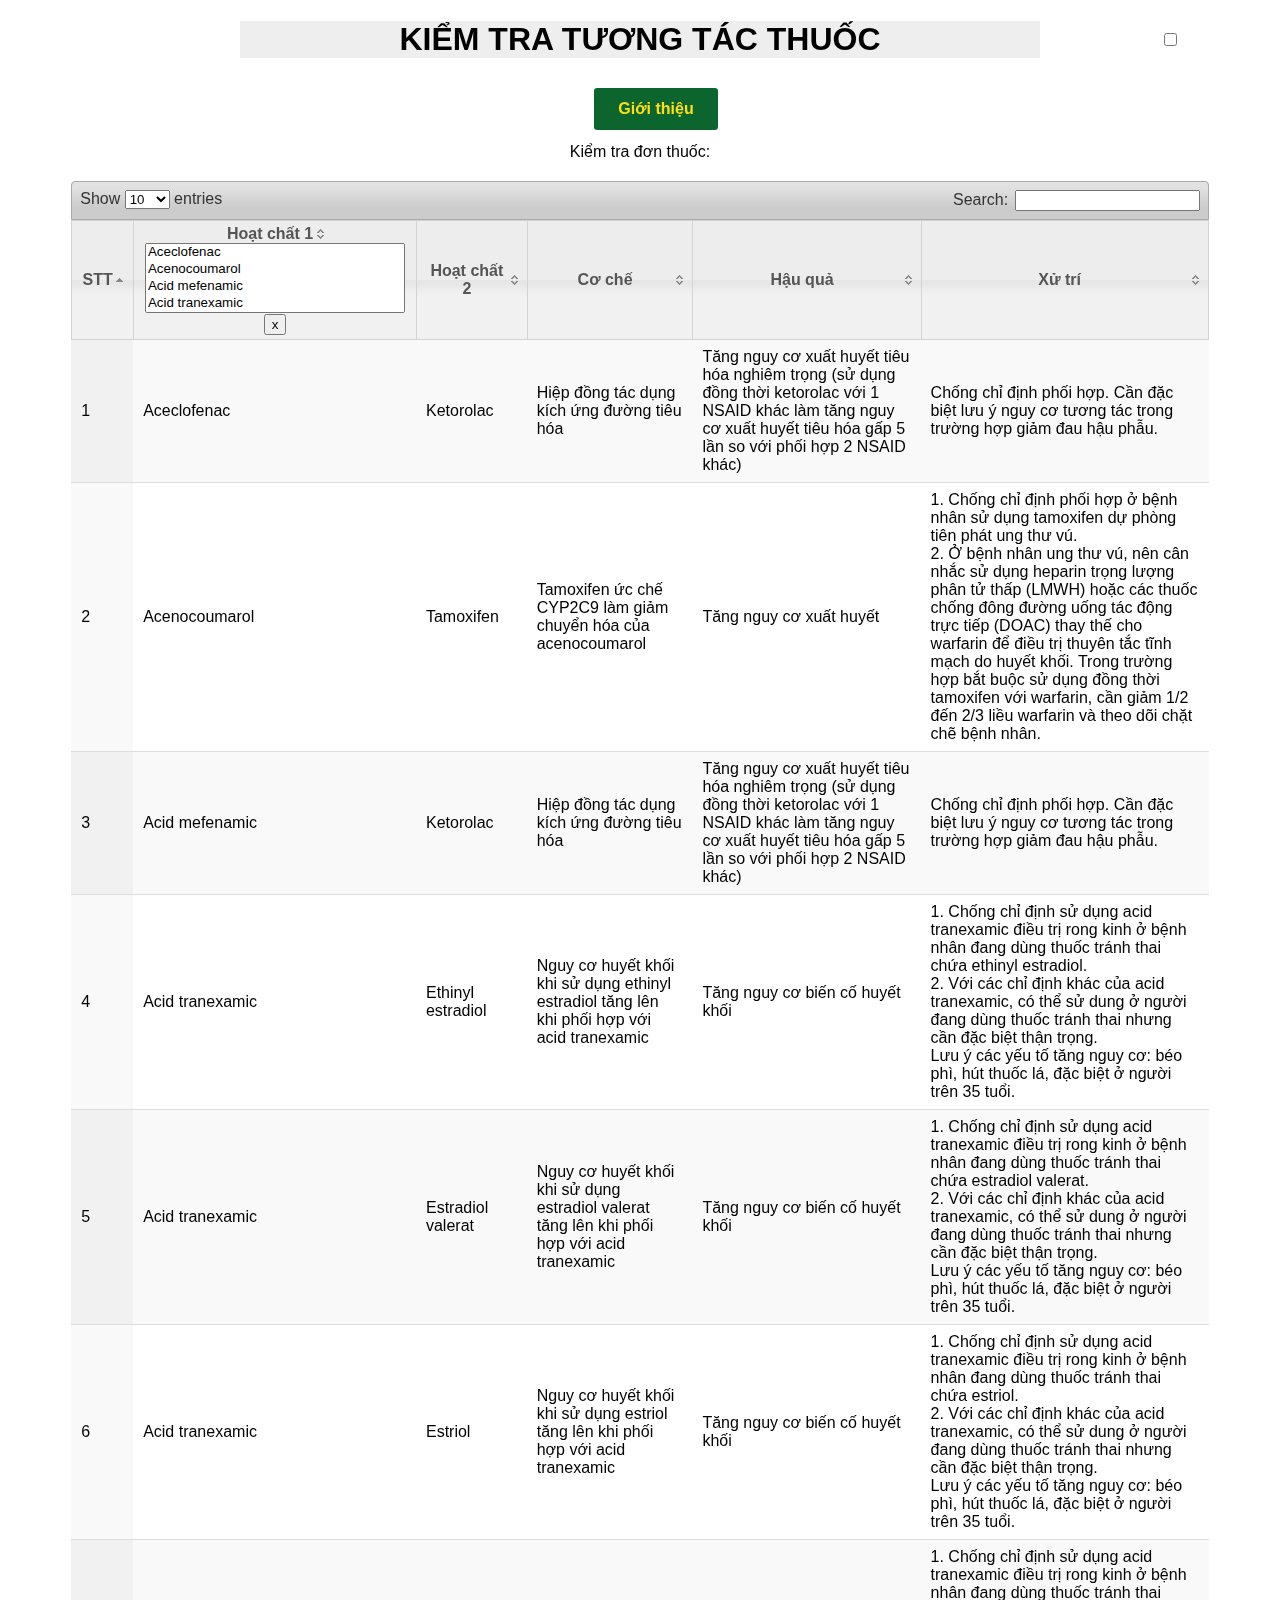
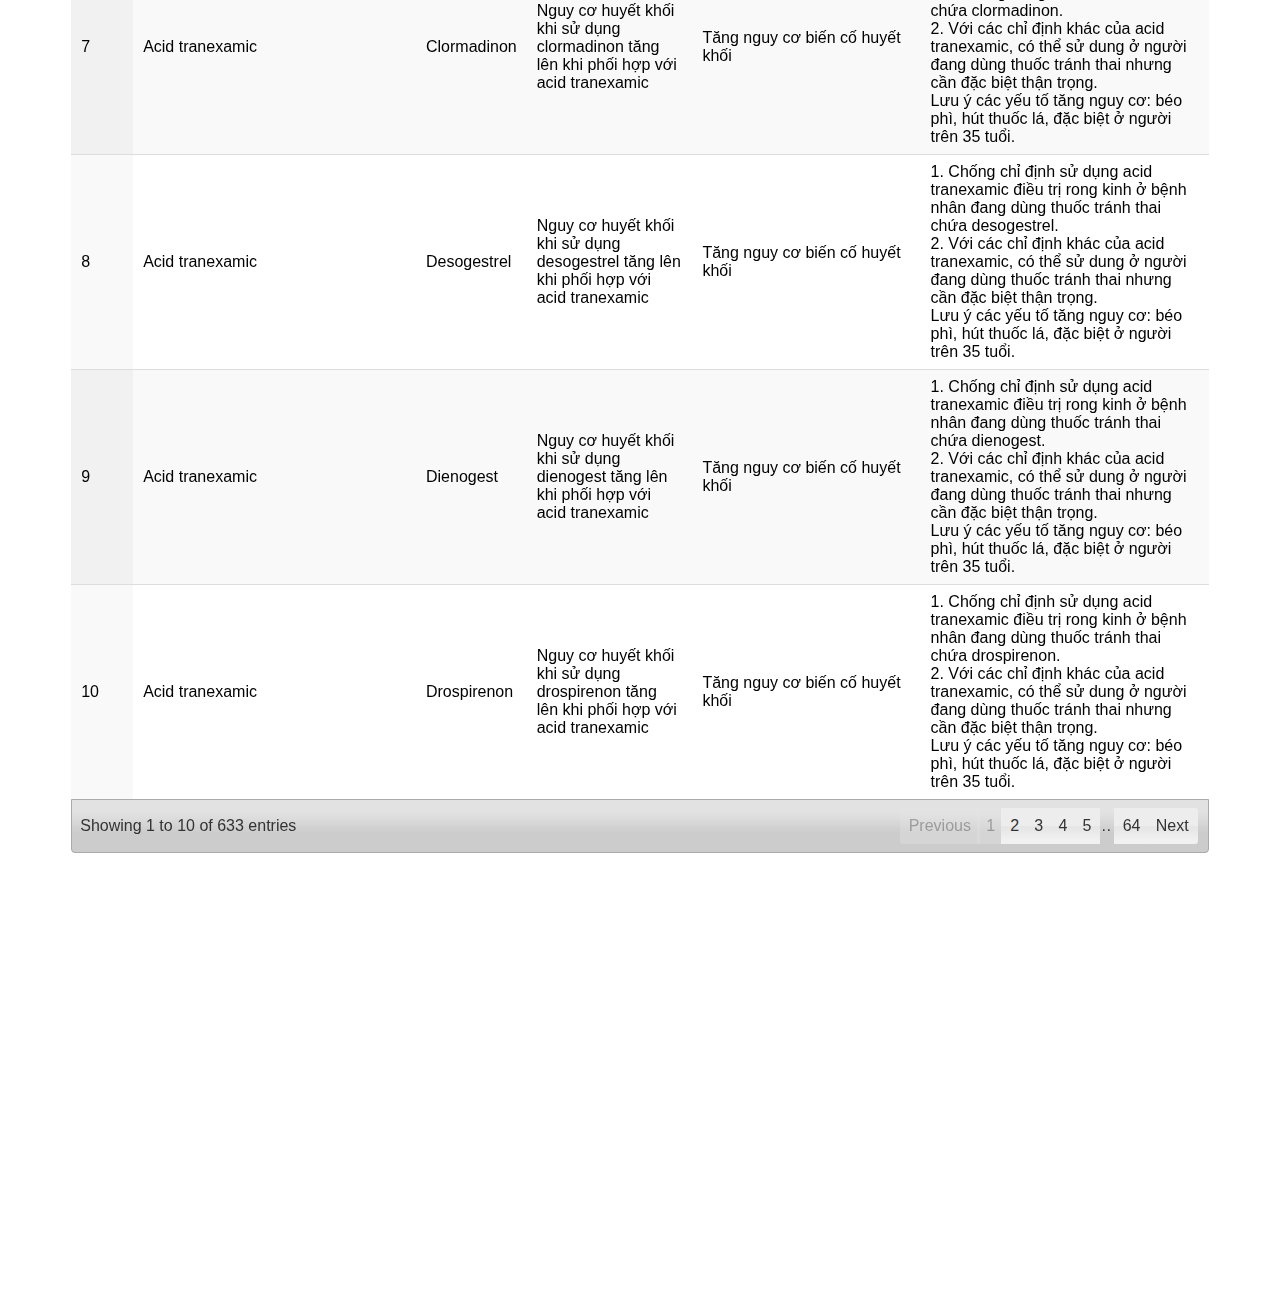
==== commit 302bad0c: "Update index.html" ====
--- a/index.html
+++ b/index.html
@@ -61,12 +61,10 @@
 }
 @media (min-width: 43.75em) {
   .modal {
-    padding: 1em 2em;
-    text-align: right;
   }
 }
 .modal > label {
-  background: #000;
+  background: #0c652c;
   border-radius: .2em;
   color: #FFDE16;
   cursor: pointer;
@@ -86,7 +84,7 @@
   z-index: -10;
 }
 .modal__overlay {
-  background: #0c8a5c;
+  background: #0c652c;
   bottom: 0;
   left: 0;
   position: fixed;
@@ -136,6 +134,7 @@
 .modal__box p {
   color: #FFDE16;
   text-align: left;
+  font-size: 18px;
 }
  
 .modal__overlay {
--- a/resources/css/main.css
+++ b/resources/css/main.css
@@ -8,7 +8,7 @@
 
 .container {
 	width: 90%;
-	margin: 50px auto;
+	margin: 5px auto;
 }
 
 #header{
@@ -92,7 +92,7 @@
 }
 
 body {
-	margin-bottom: 620px;
+	margin-bottom: 120px;
 }
 
 #description{
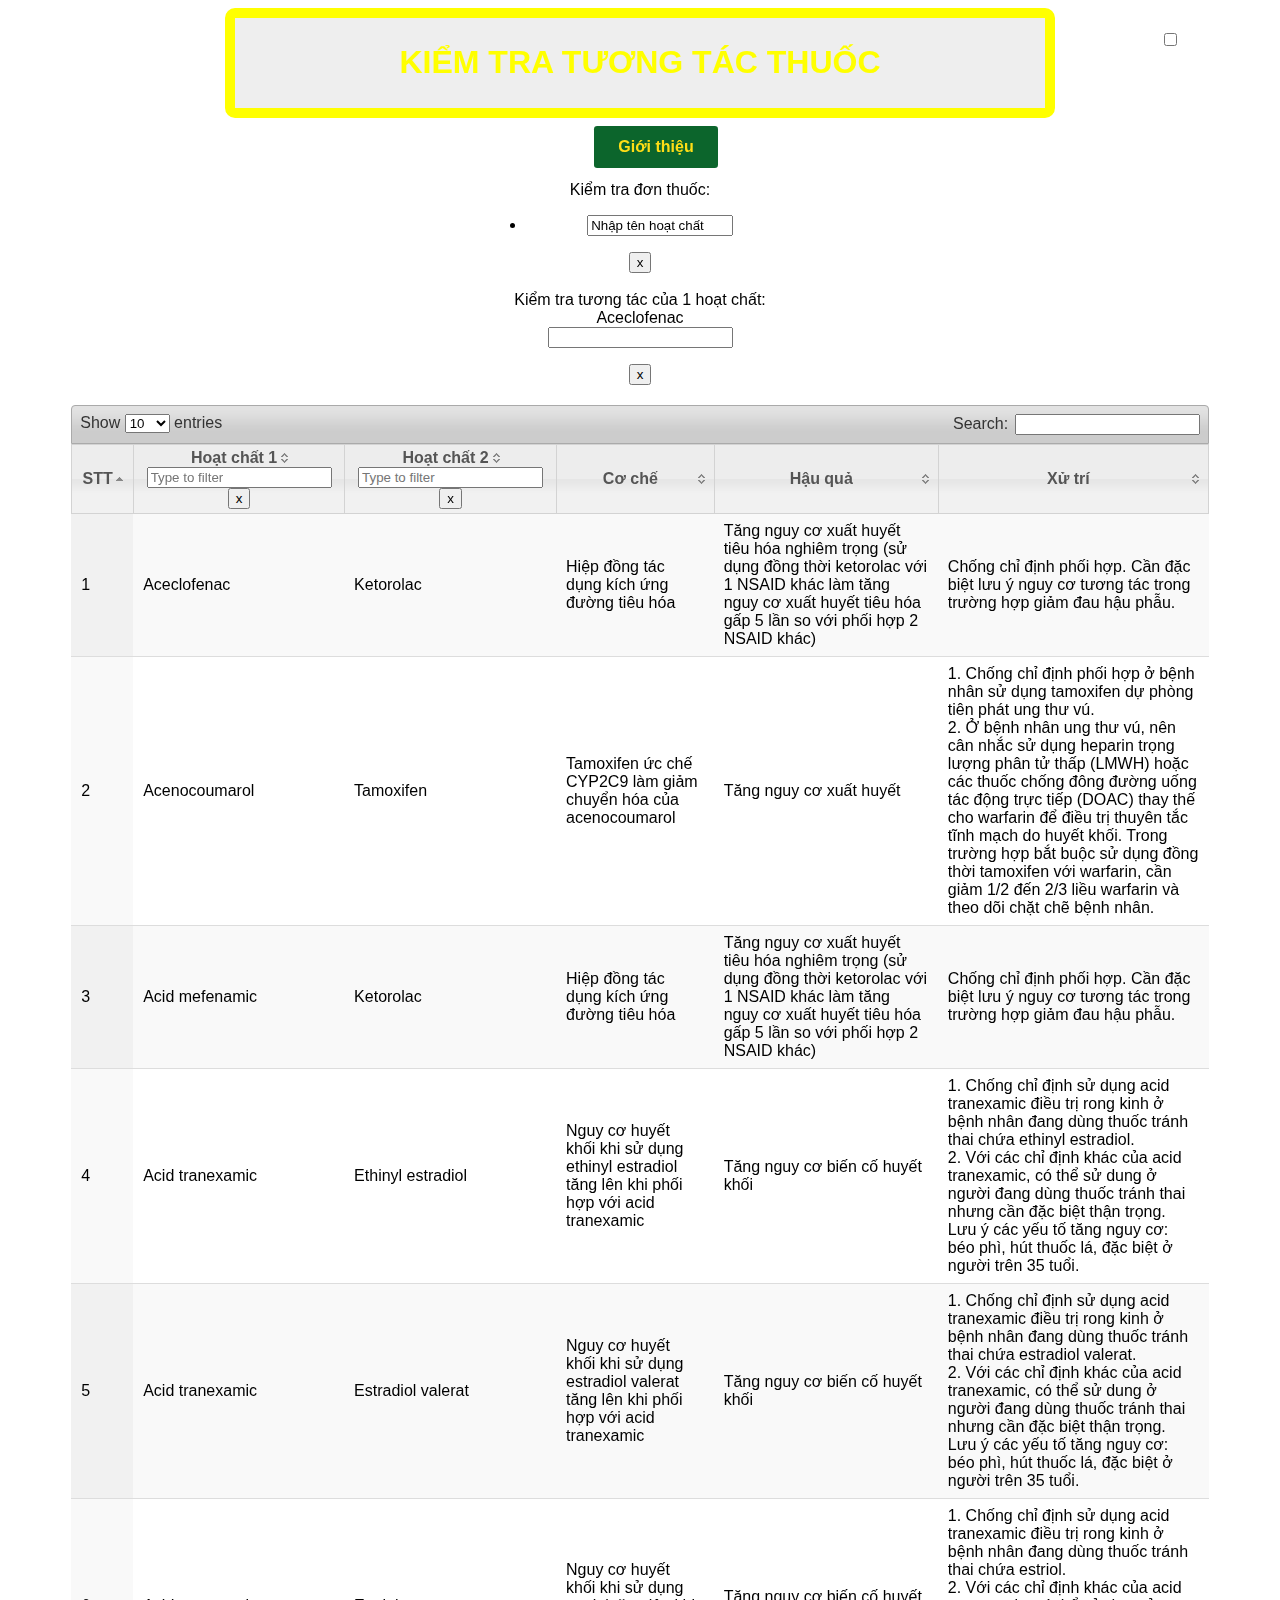
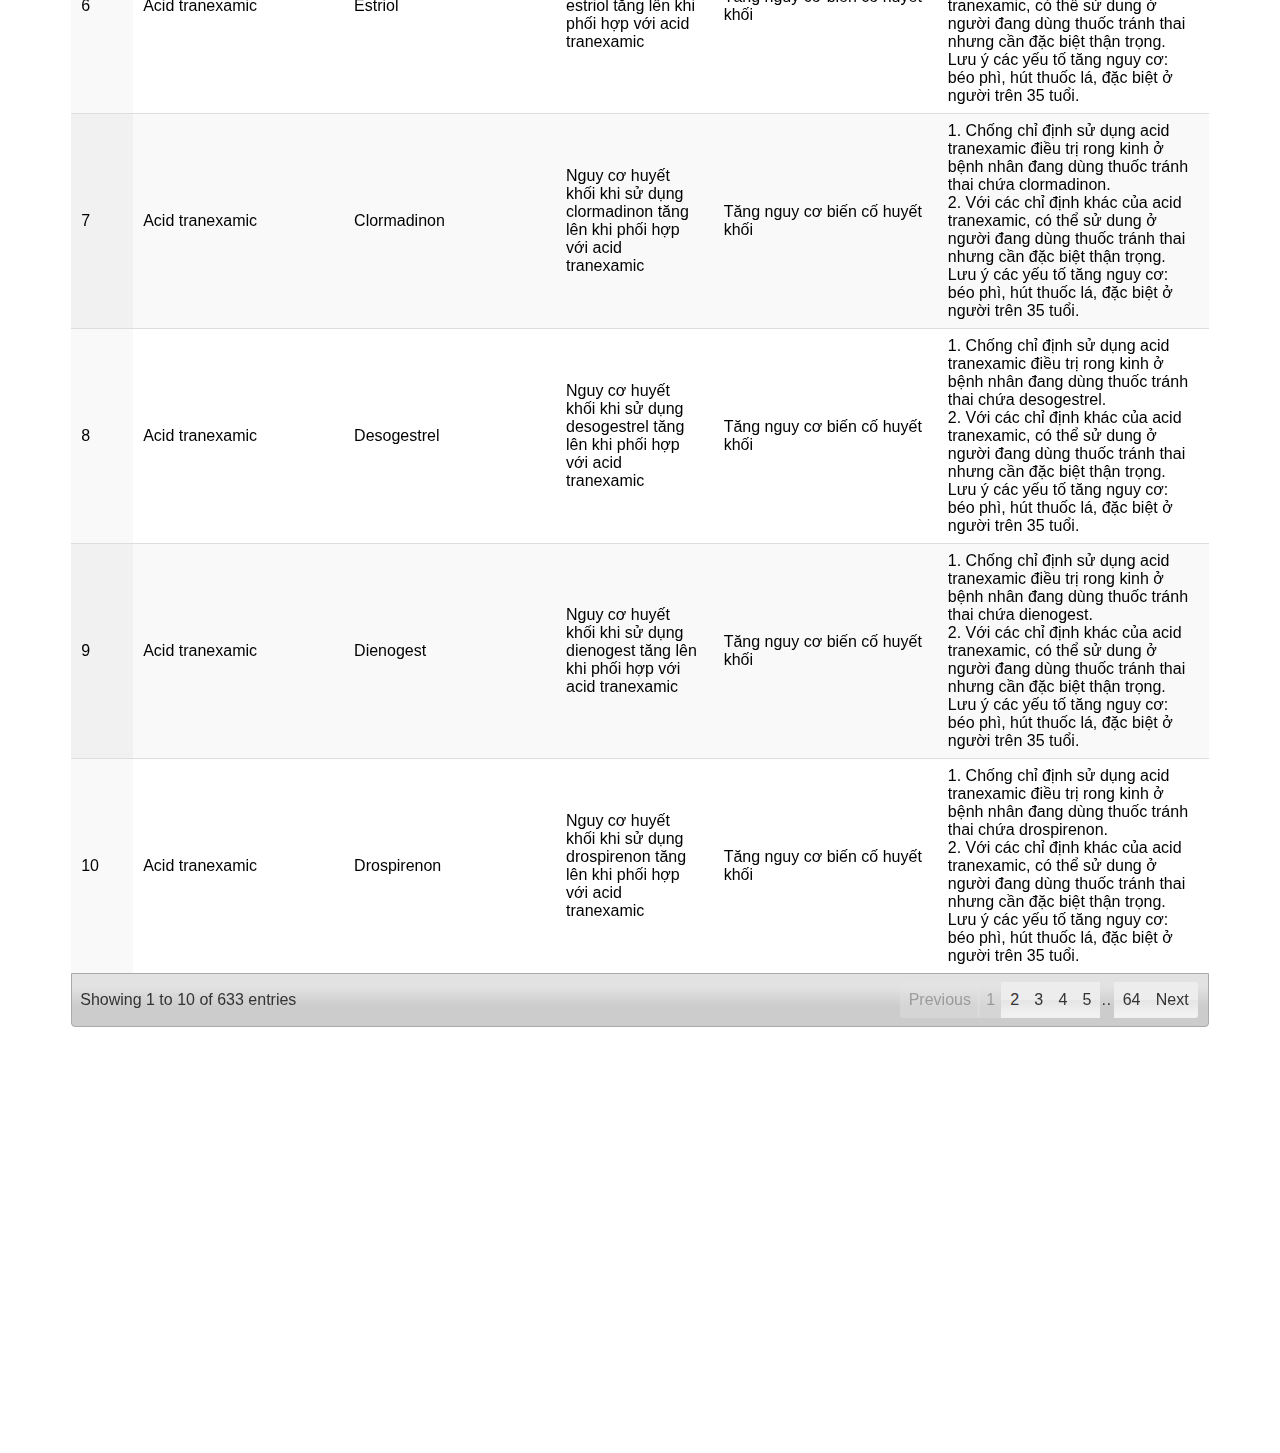
==== commit ad6fb18c: "Update index.html" ====
--- a/index.html
+++ b/index.html
@@ -31,7 +31,6 @@
 	<script type="text/javascript" src="resources/js/shCore.js"></script>
 	<script type="text/javascript" src="resources/js/shBrushJScript.js"></script>
 	<script src="resources/js/select2.js"></script>
-
 	
 	<style>
 		.label {
@@ -96,9 +95,11 @@
 .modal__box {
   padding: 1em .75em;
   position: relative;
-  margin: 1em auto;
-  max-width: 500px;
+  margin: 3em auto;
+  max-width: 650px;
   width: 90%;
+  border: 15px solid yellow;
+  border-radius: 15px;
 }
 @media (min-height: 37.5em) {
   .modal__box {
@@ -193,6 +194,12 @@
 		        <span id="multi-column-filter-01">
 			</span>
 	       	 	</center>
+			<br>
+			<center>
+		        <label>Kiểm tra tương tác của 1 hoạt chất:</label>
+		        <span id="multi-column-filter-02">
+			</span>
+	       	 	</center>
 			
 	        
 	     	 </div>
--- a/resources/css/main.css
+++ b/resources/css/main.css
@@ -101,6 +101,11 @@
 	width: 800px;
 	margin-left: auto;
 	margin-right: auto;
+	border: 10px solid yellow;
+    	border-radius: 10px;
+    	color: yellow;
+   	padding: 5px;
+}
 }
 
 #desc_example {
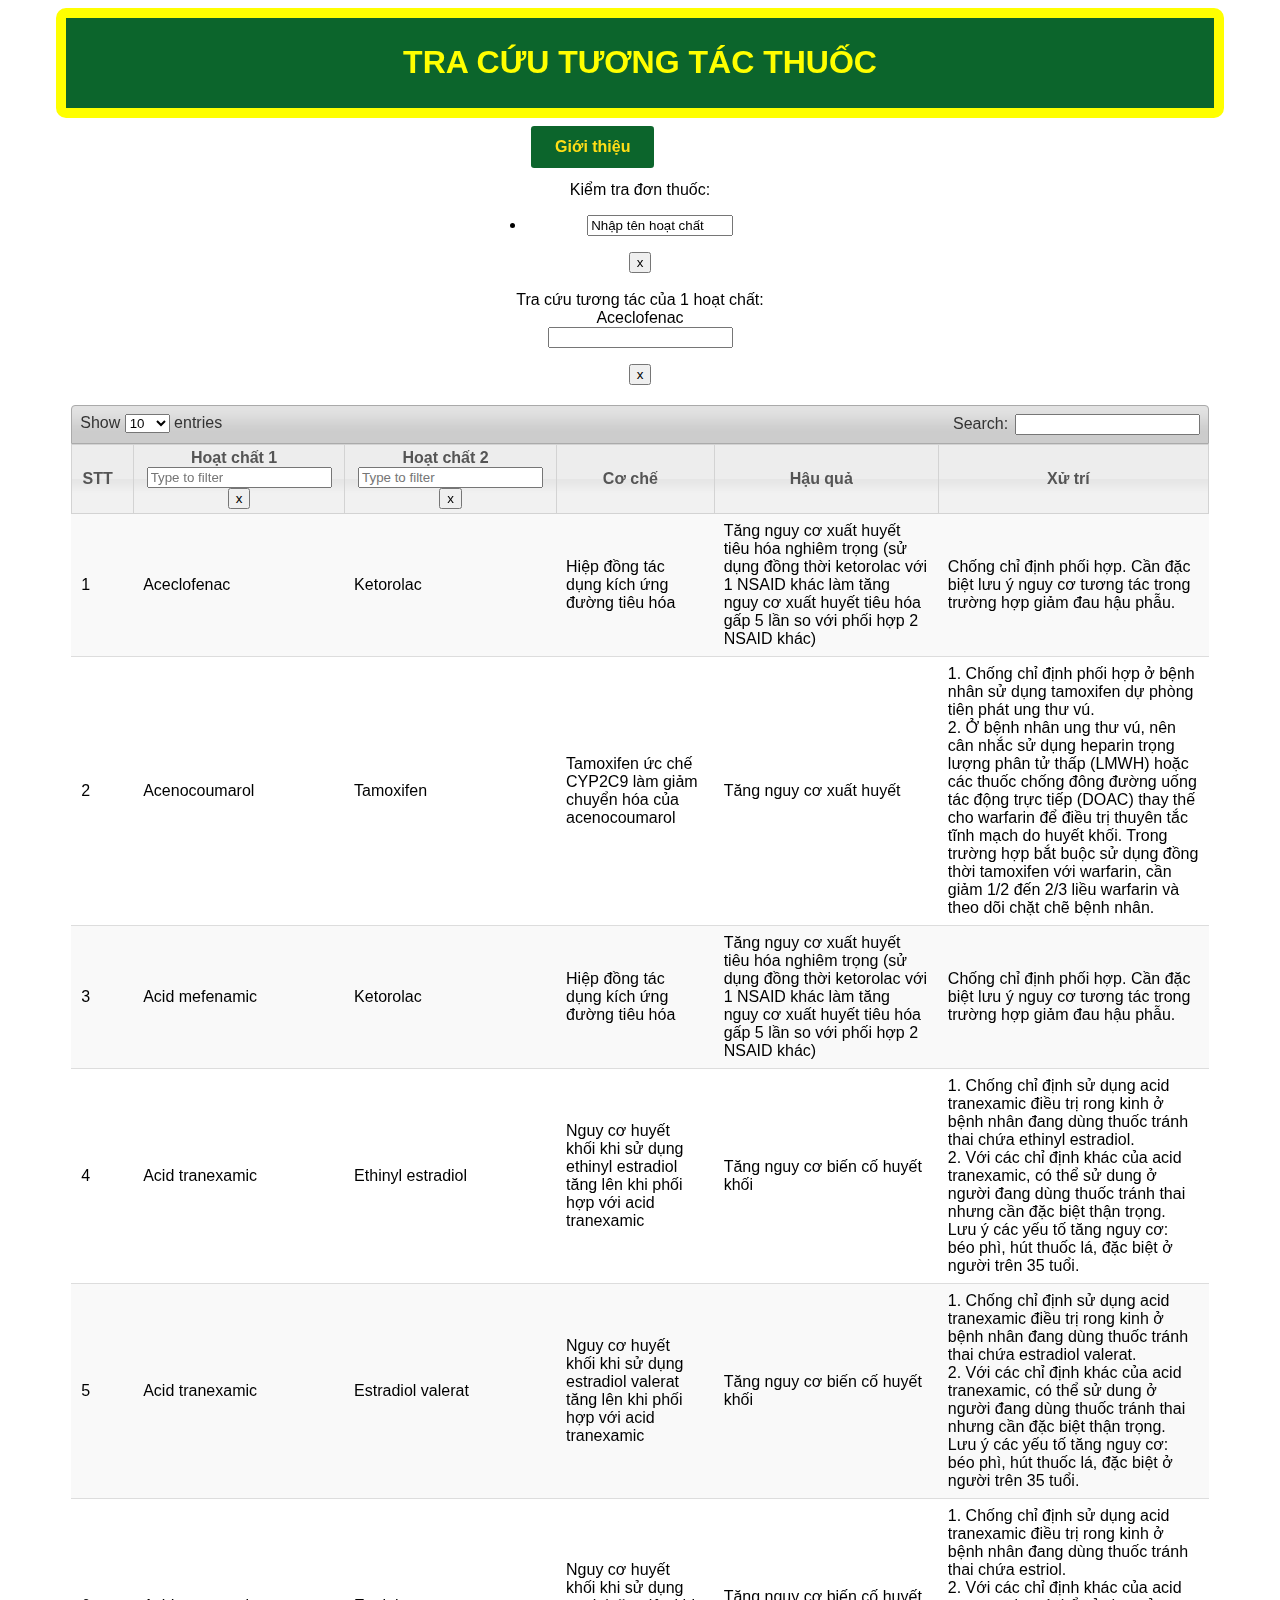
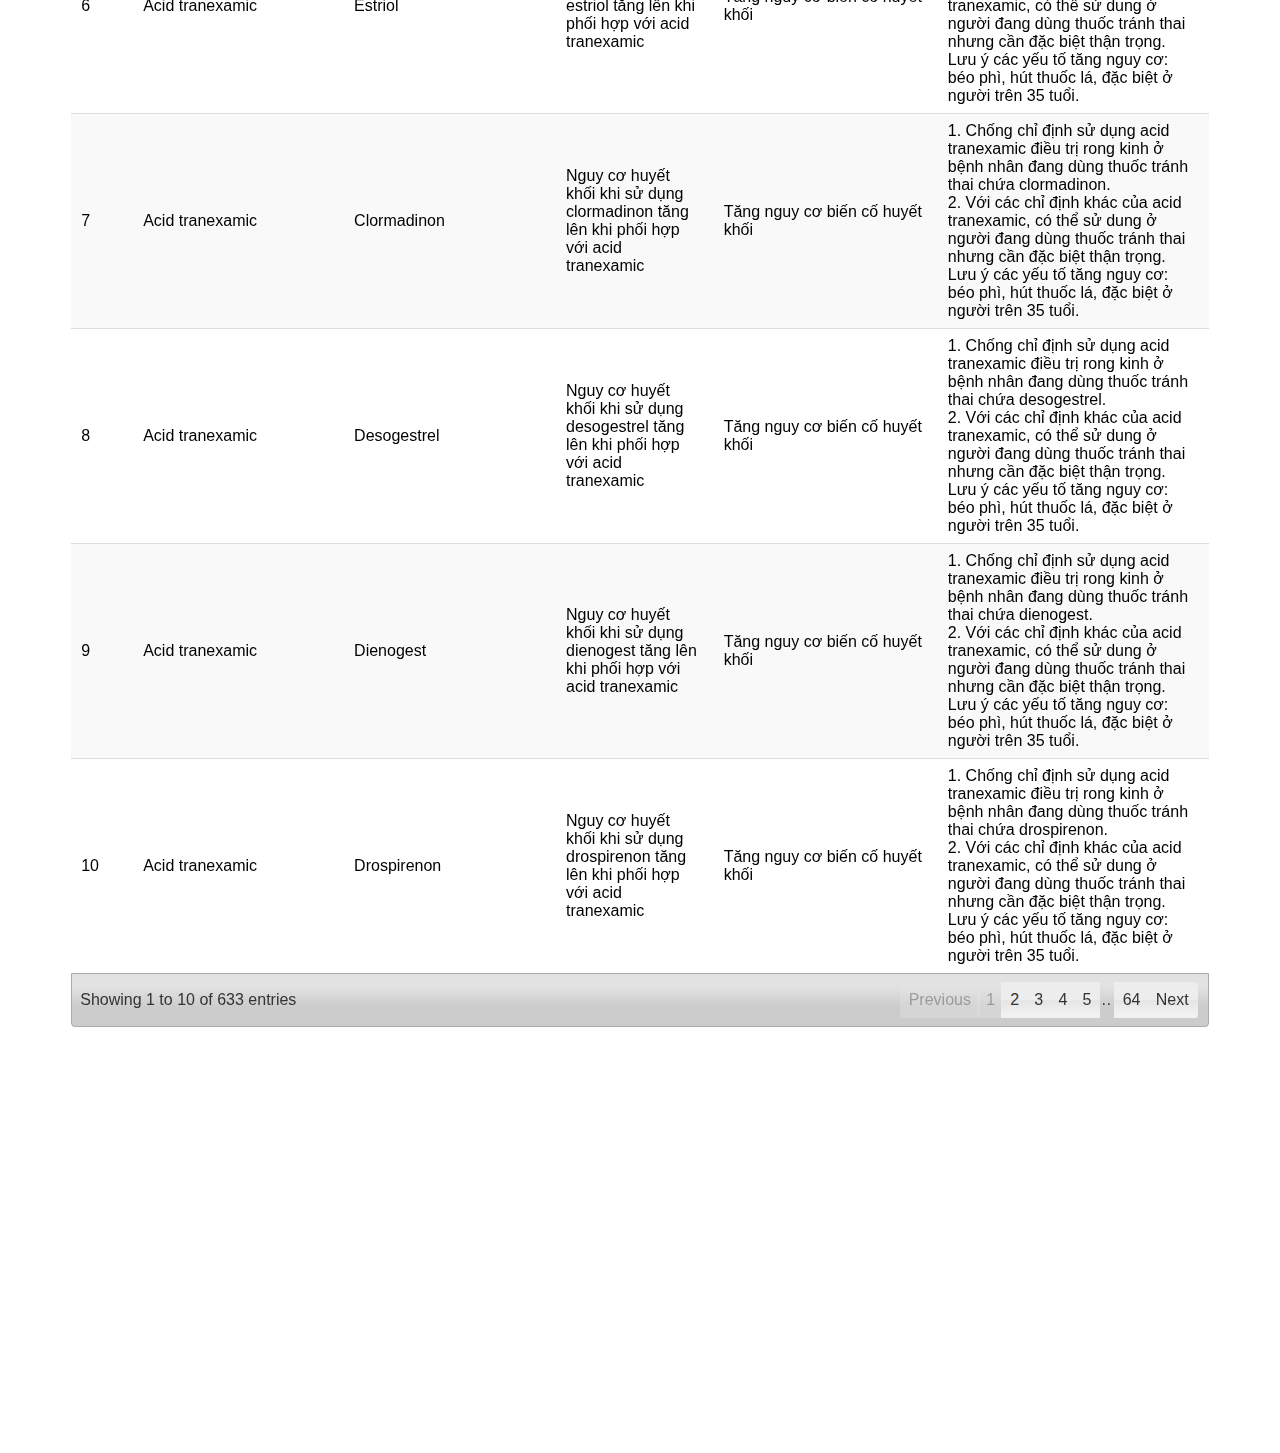
==== commit 2d009d46: "Update index.html" ====
--- a/index.html
+++ b/index.html
@@ -3,7 +3,7 @@
 <head>
 
 	<meta charset=utf-8 />
-	<title>KIỂM TRA ĐƠN THUỐC</title>
+	<title>TRA CỨU TƯƠNG TÁC THUỐC</title>
 	<link href="resources/css/chosen.min.css" rel="stylesheet" type="text/css" />
 	
 	<link href="resources/css/jquery.dataTables.10.min.css" rel="stylesheet" type="text/css"></link>
@@ -56,7 +56,7 @@
   display: block;
   padding: 0 1em;
   text-align: center;
-  width: 100%;
+  width: 90%;
 }
 @media (min-width: 43.75em) {
   .modal {
@@ -164,7 +164,7 @@
 	
    	<div class="container_wrapper">
    	 	<div id="description">
-	   	 	<h1>KIỂM TRA TƯƠNG TÁC THUỐC</h1> 	 	
+	   	 	<h1>TRA CỨU TƯƠNG TÁC THUỐC</h1> 	 	
    	 	</div>
    	 	<div class="modal">   
 					<input class="hide" id="modal" type="checkbox" name="modal" tab-index="1">
@@ -196,7 +196,7 @@
 	       	 	</center>
 			<br>
 			<center>
-		        <label>Kiểm tra tương tác của 1 hoạt chất:</label>
+		        <label>Tra cứu tương tác của 1 hoạt chất:</label>
 		        <span id="multi-column-filter-02">
 			</span>
 	       	 	</center>
--- a/resources/css/main.css
+++ b/resources/css/main.css
@@ -96,9 +96,9 @@
 }
 
 #description{
-	background-color: #eeeeee;
-	text-align: center;
-	width: 800px;
+	background-color: #0c652c;
+	text-align: center;
+	width: 90%;
 	margin-left: auto;
 	margin-right: auto;
 	border: 10px solid yellow;
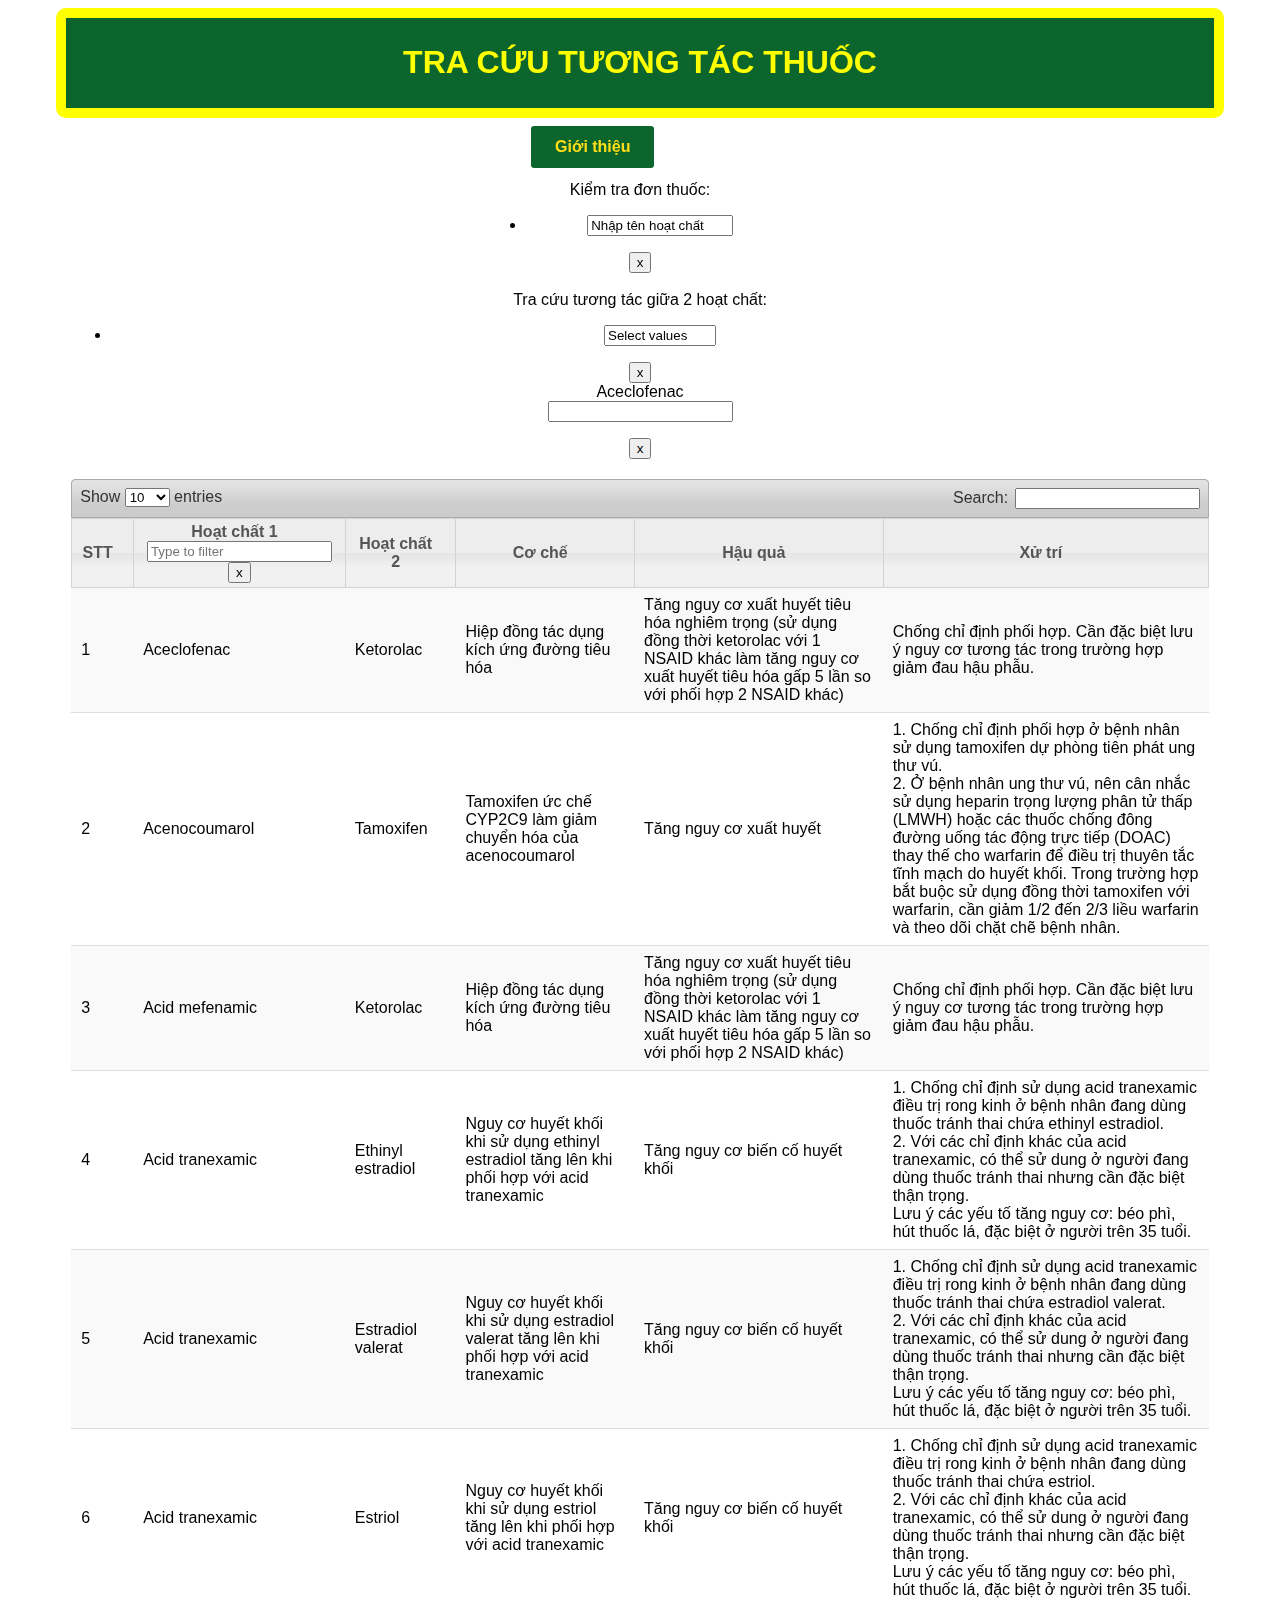
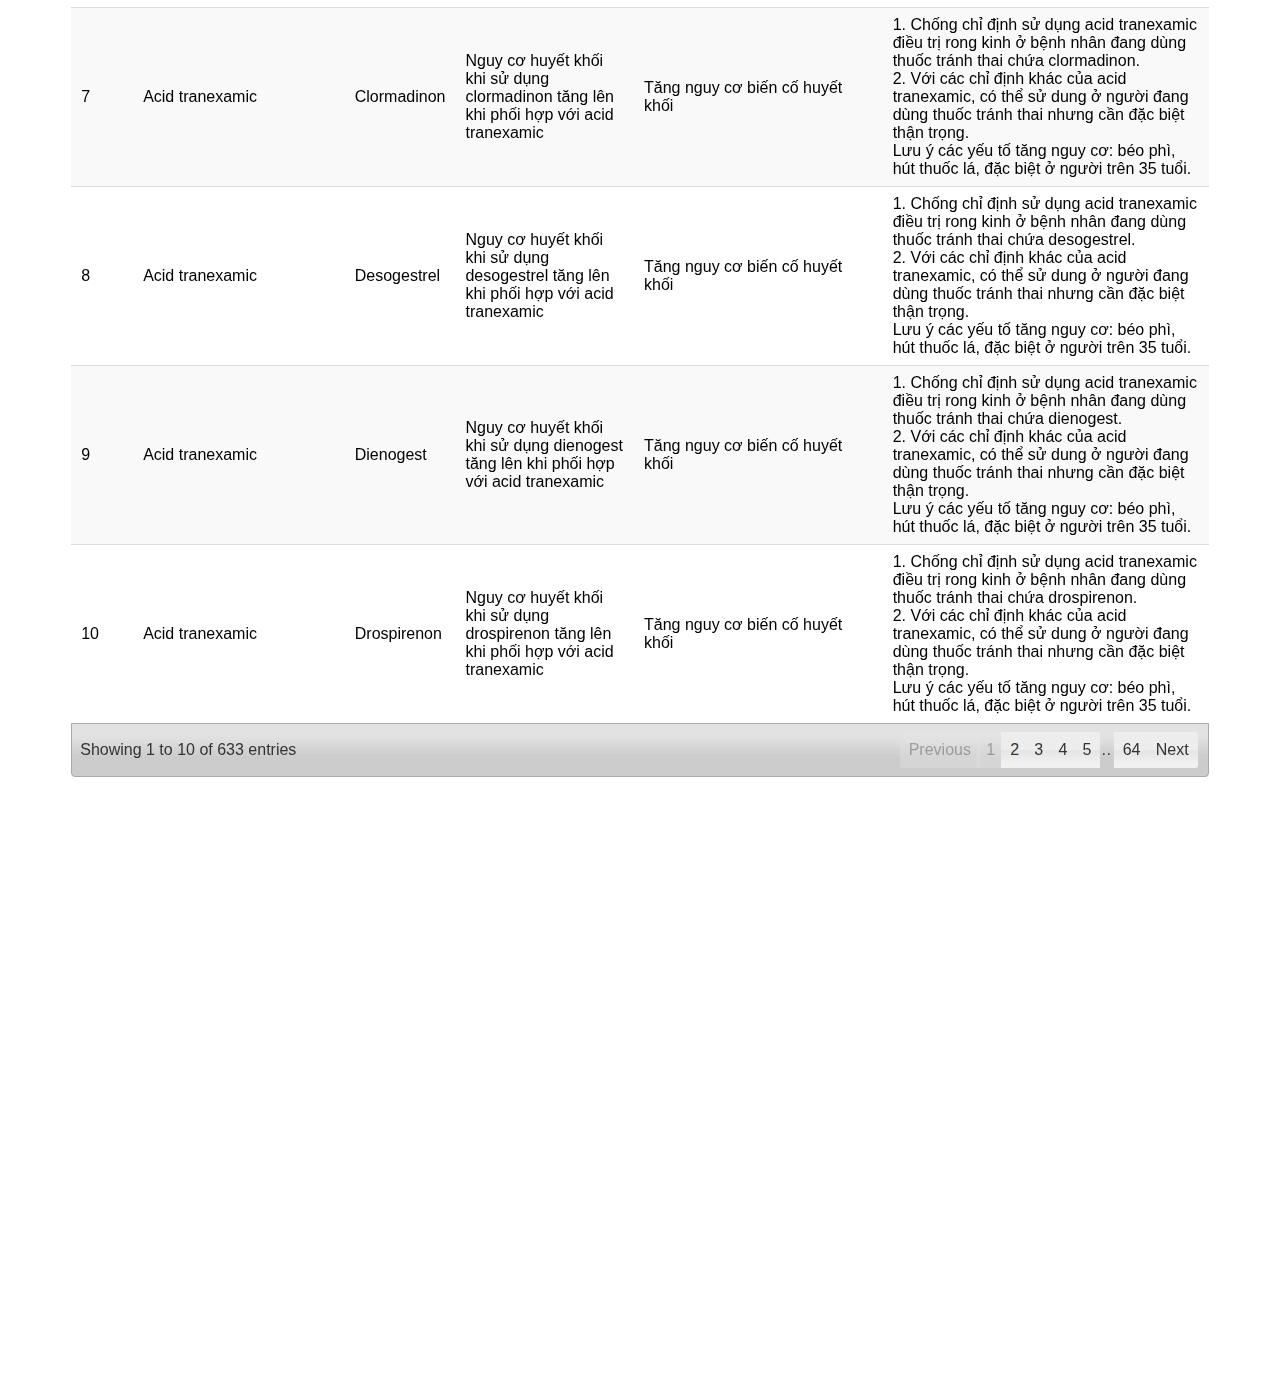
==== commit d0db1ff0: "Update index.html" ====
--- a/index.html
+++ b/index.html
@@ -196,8 +196,10 @@
 	       	 	</center>
 			<br>
 			<center>
-		        <label>Tra cứu tương tác của 1 hoạt chất:</label>
-		        <span id="multi-column-filter-02">
+		        <label>Tra cứu tương tác giữa 2 hoạt chất:</label>
+		        <span id="multi-column-filter-02"> 
+			</span>
+			<span id="multi-column-filter-03"> 
 			</span>
 	       	 	</center>
 			
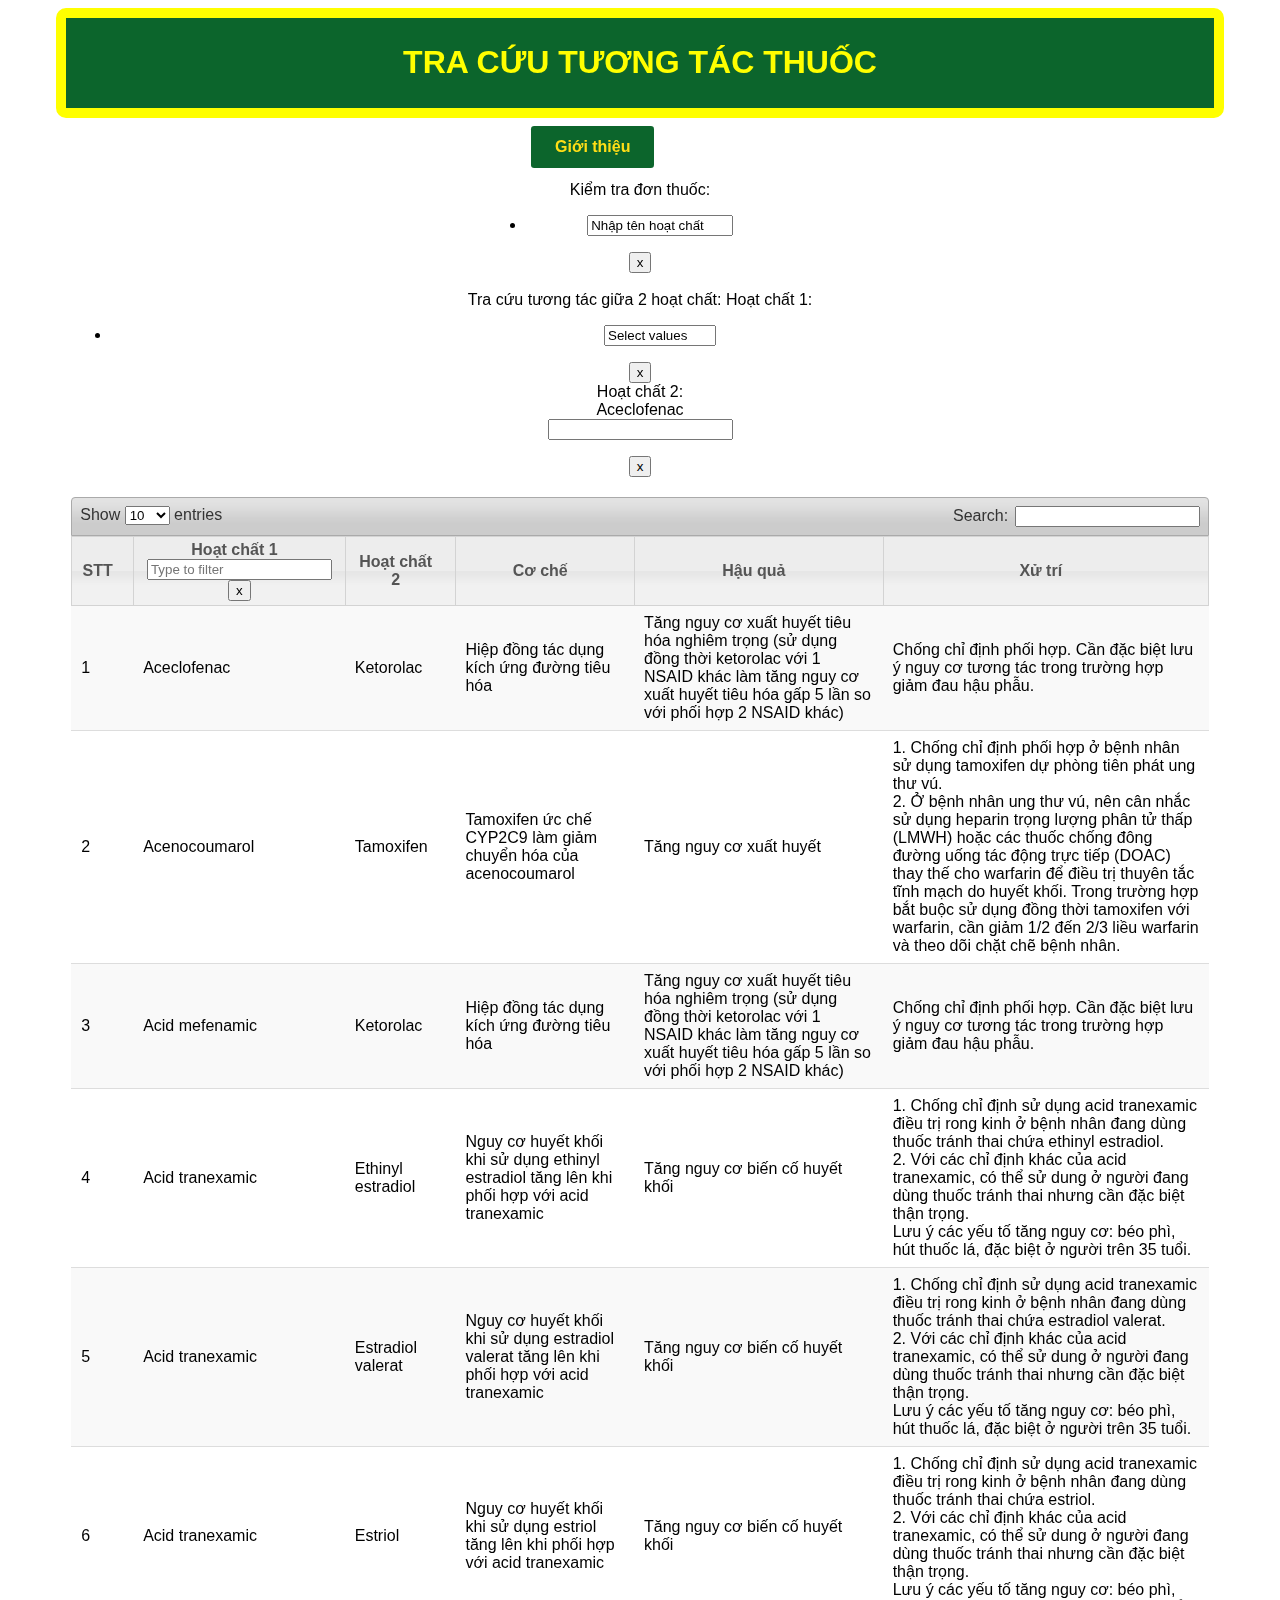
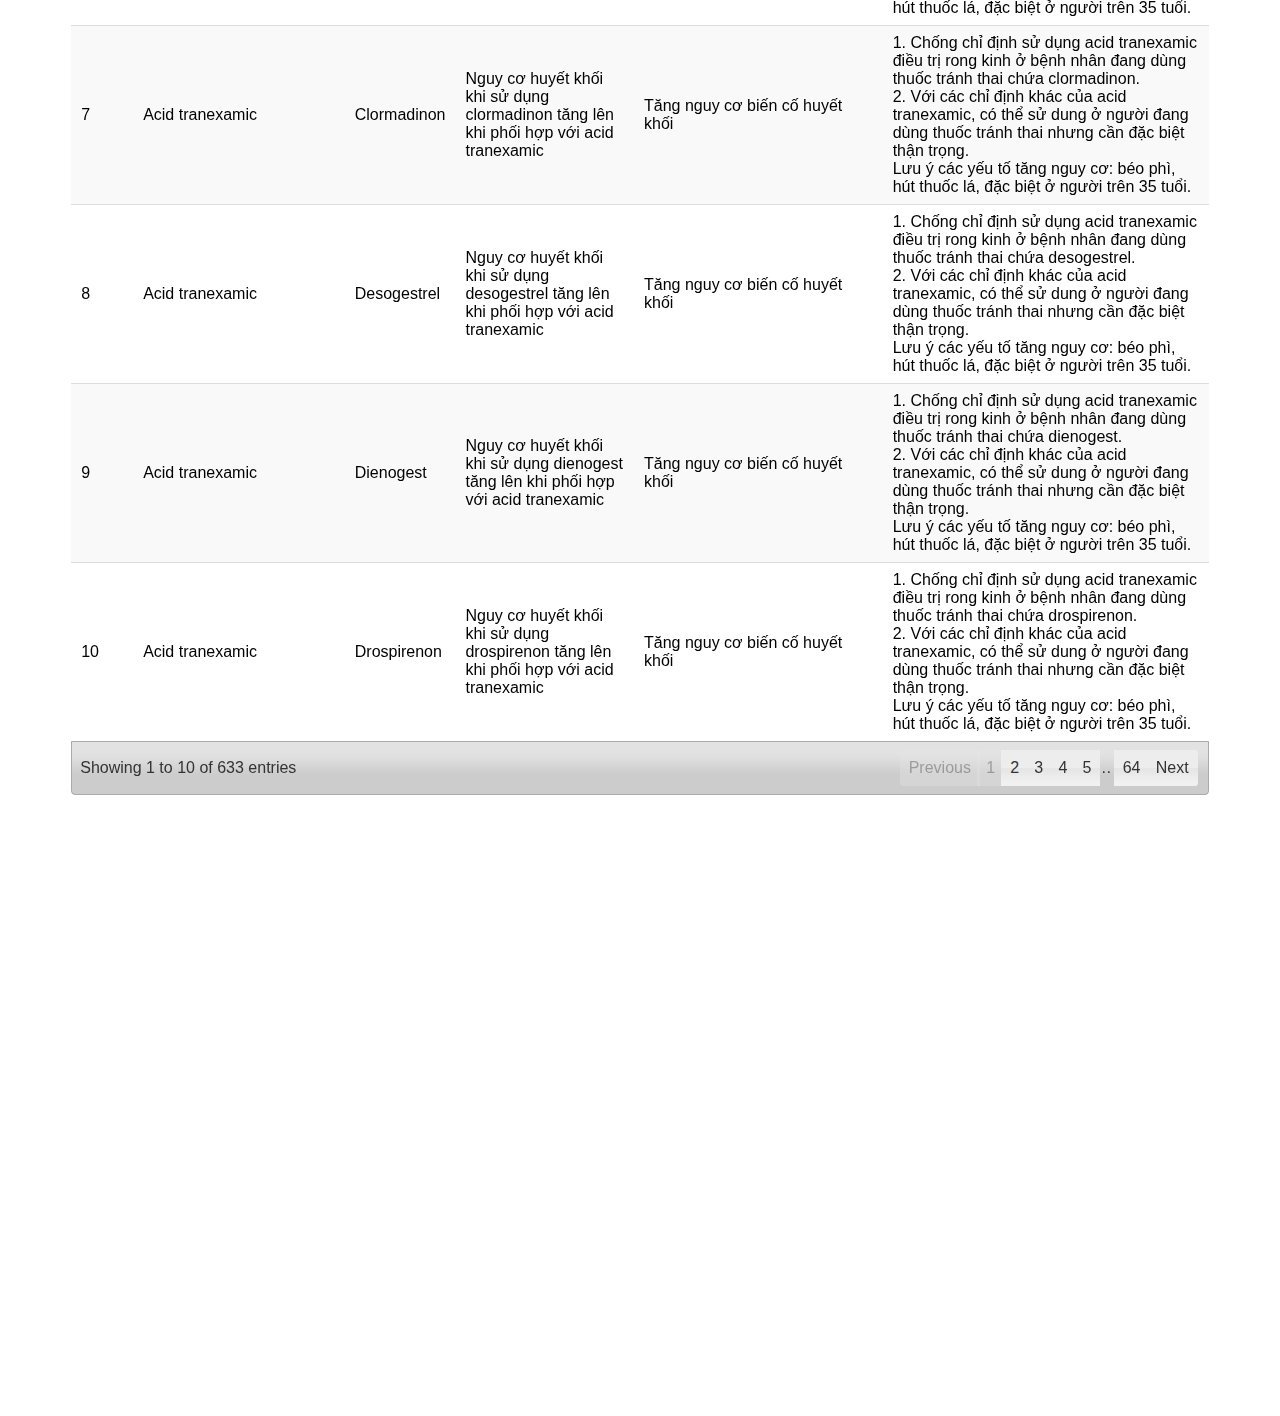
==== commit e8b8f8e7: "Update index.html" ====
--- a/index.html
+++ b/index.html
@@ -197,9 +197,9 @@
 			<br>
 			<center>
 		        <label>Tra cứu tương tác giữa 2 hoạt chất:</label>
-		        <span id="multi-column-filter-02"> 
+		        Hoạt chất 1: <span id="multi-column-filter-02"> 
 			</span>
-			<span id="multi-column-filter-03"> 
+			Hoạt chất 2: <span id="multi-column-filter-03"> 
 			</span>
 	       	 	</center>
 			
